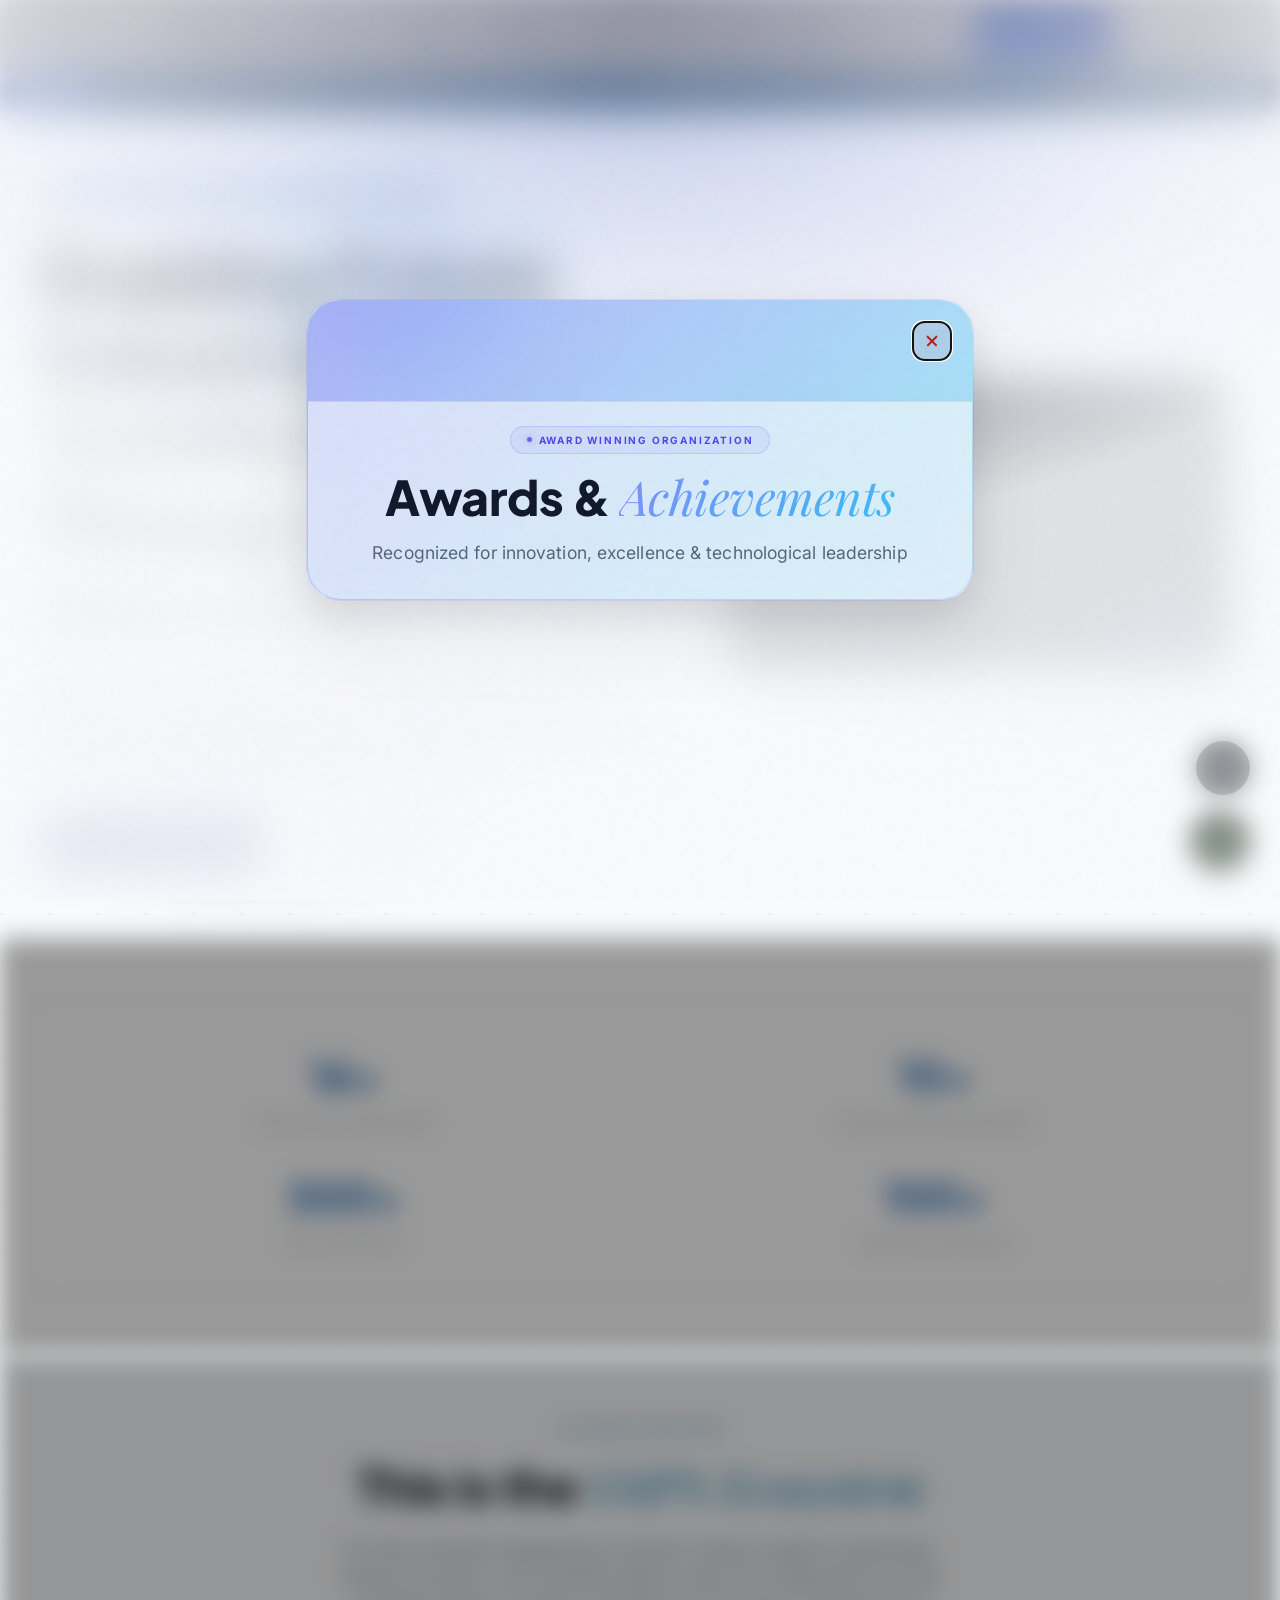
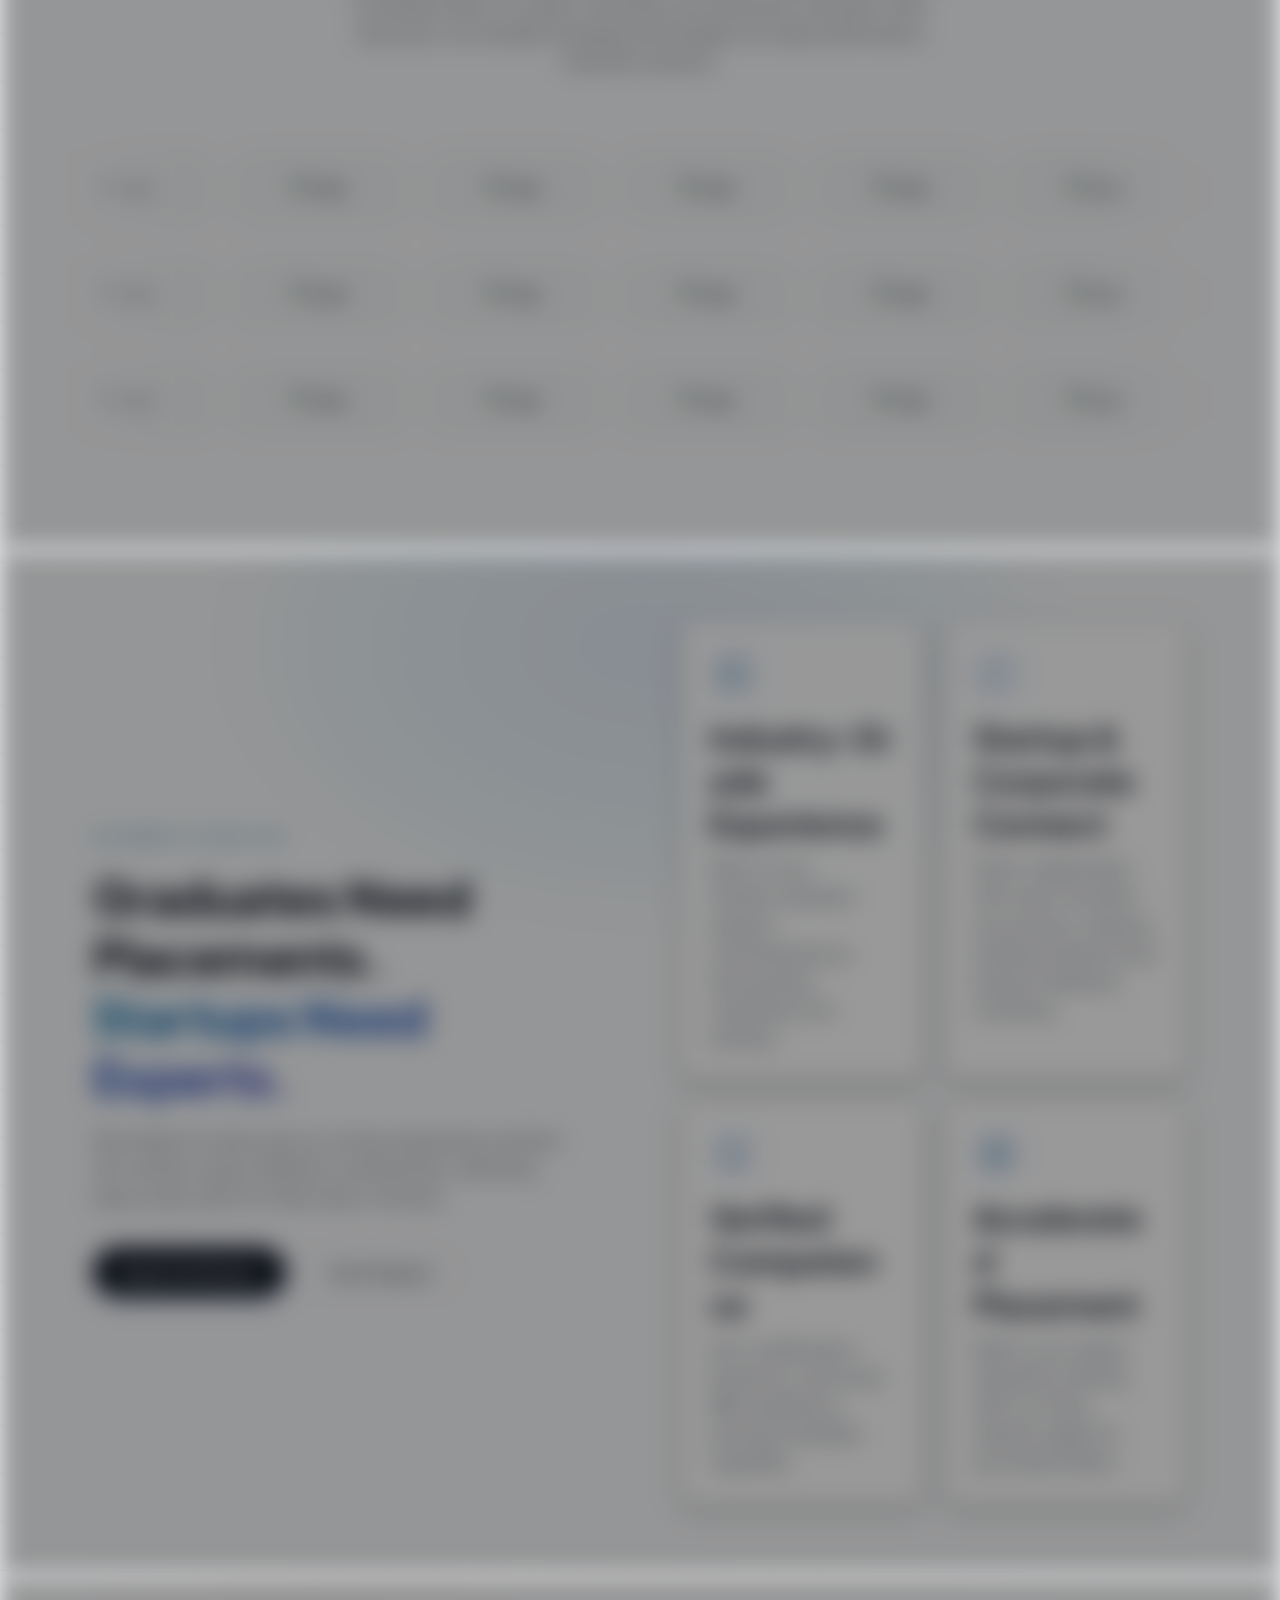
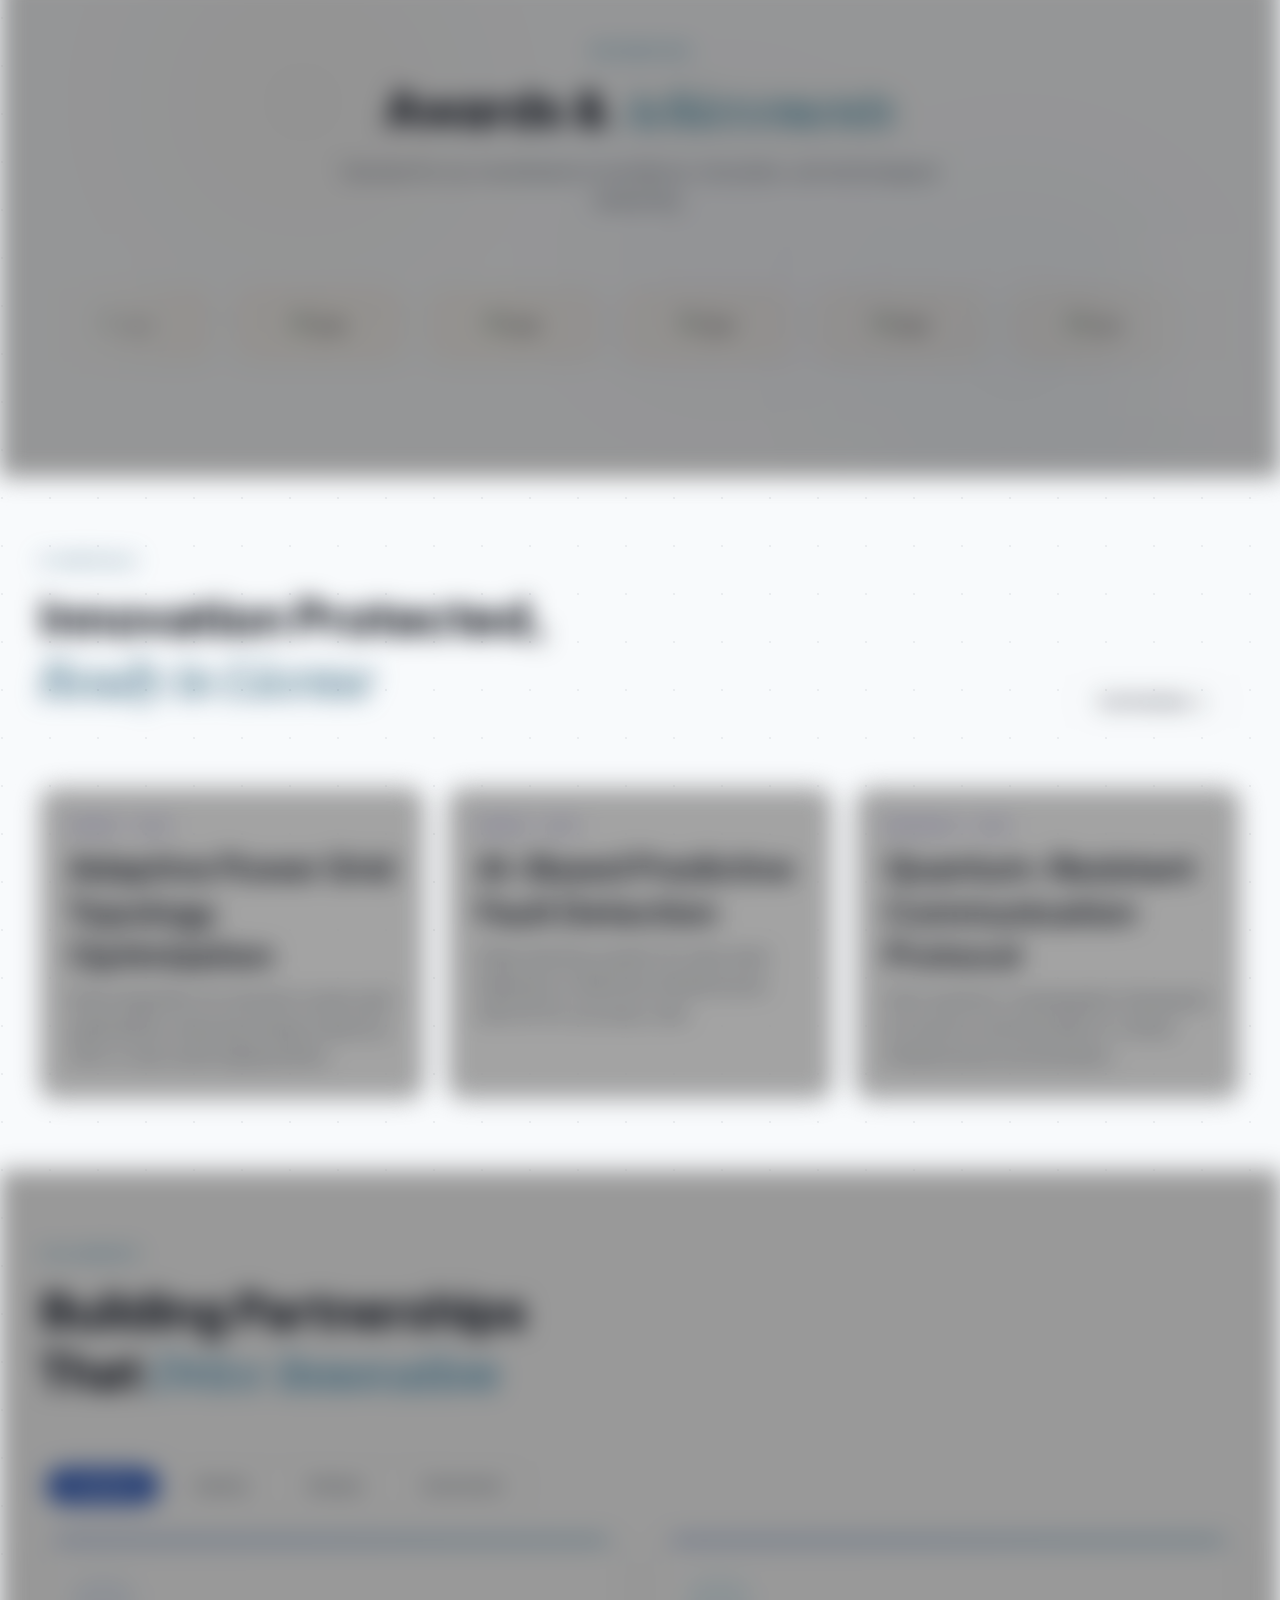
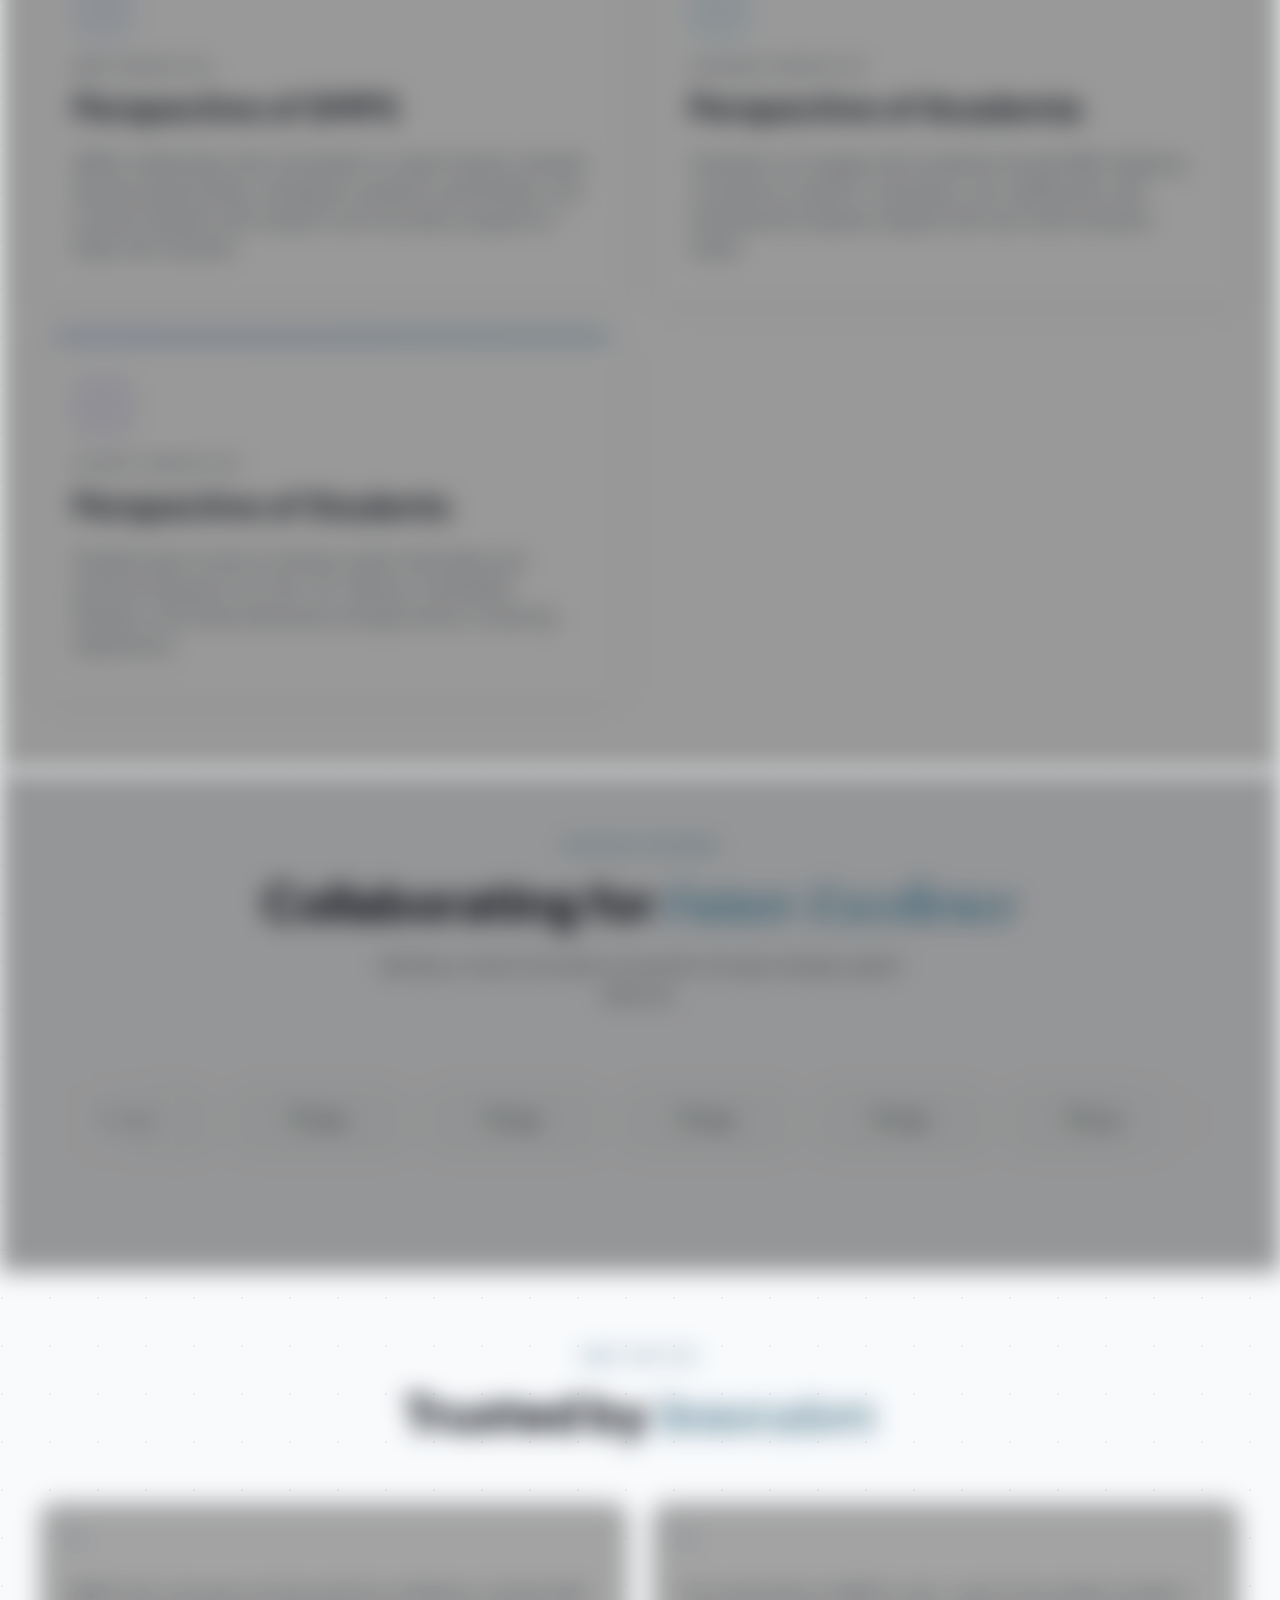
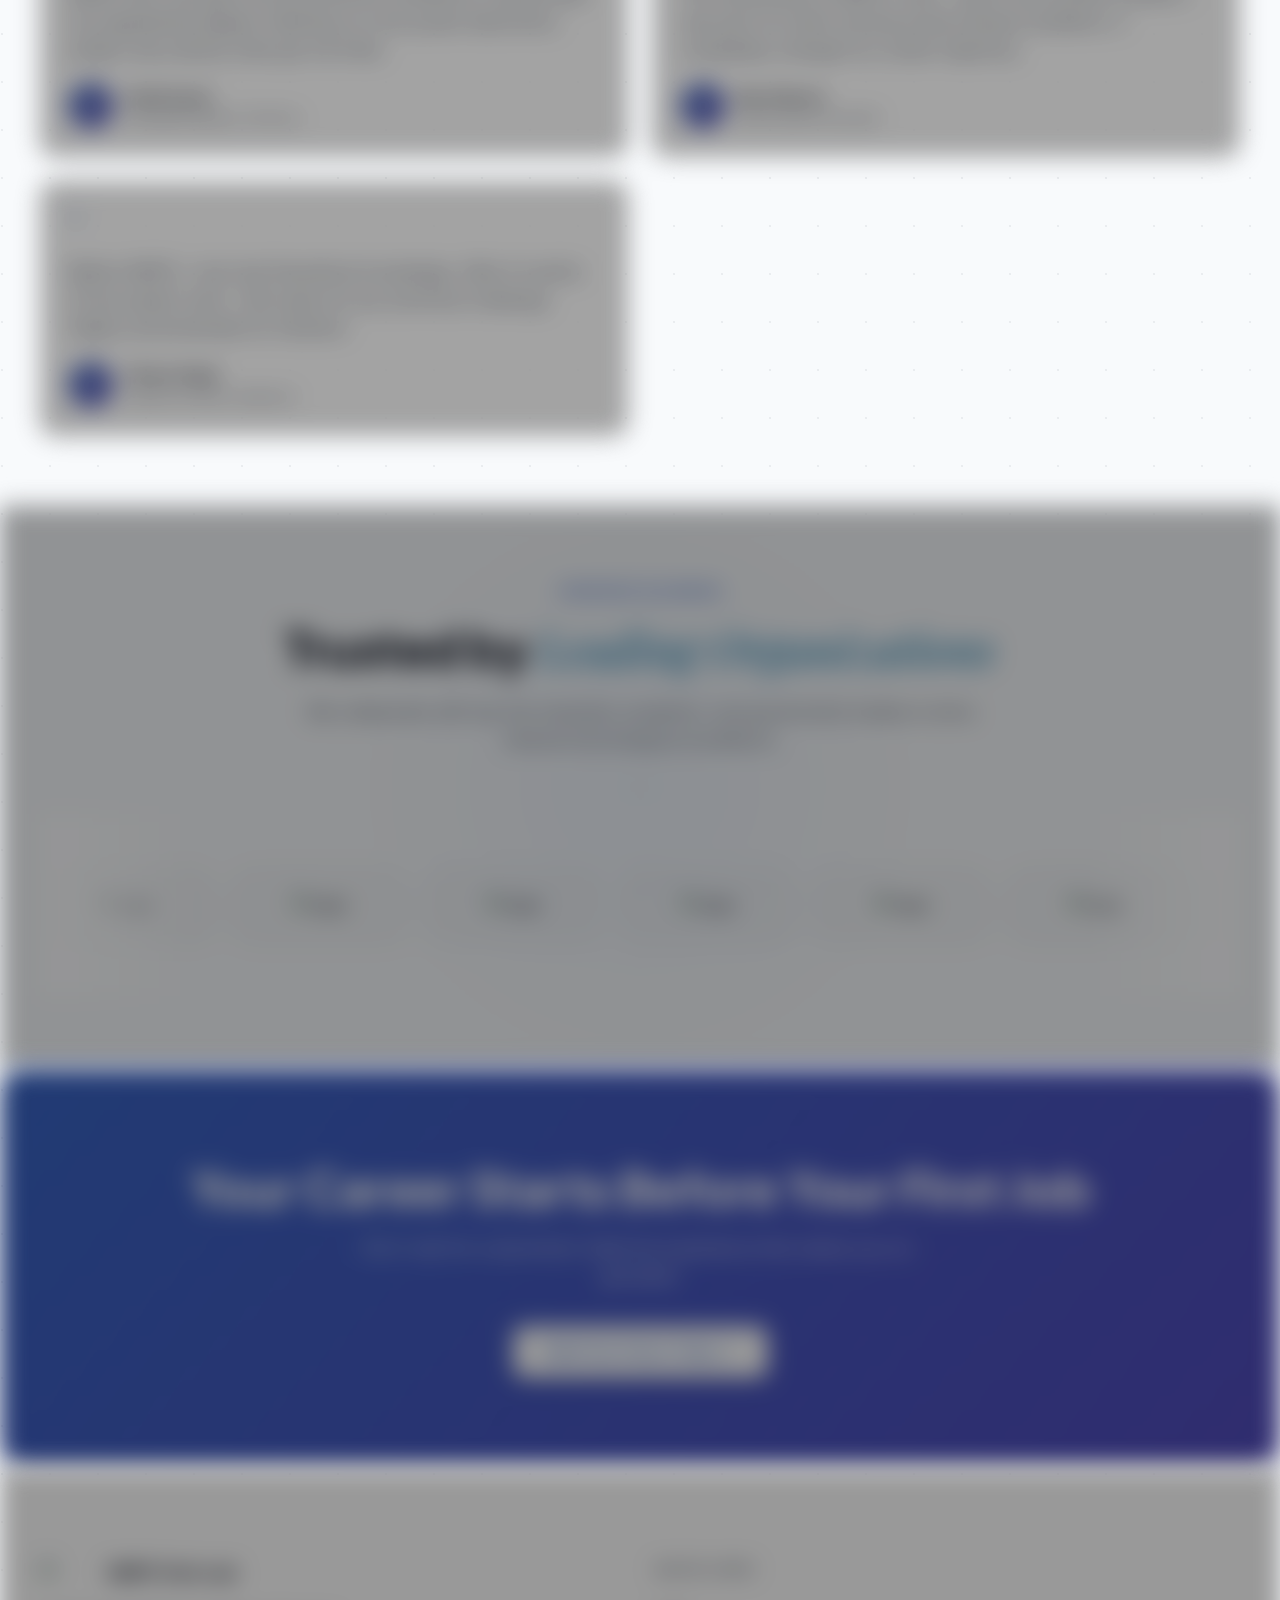
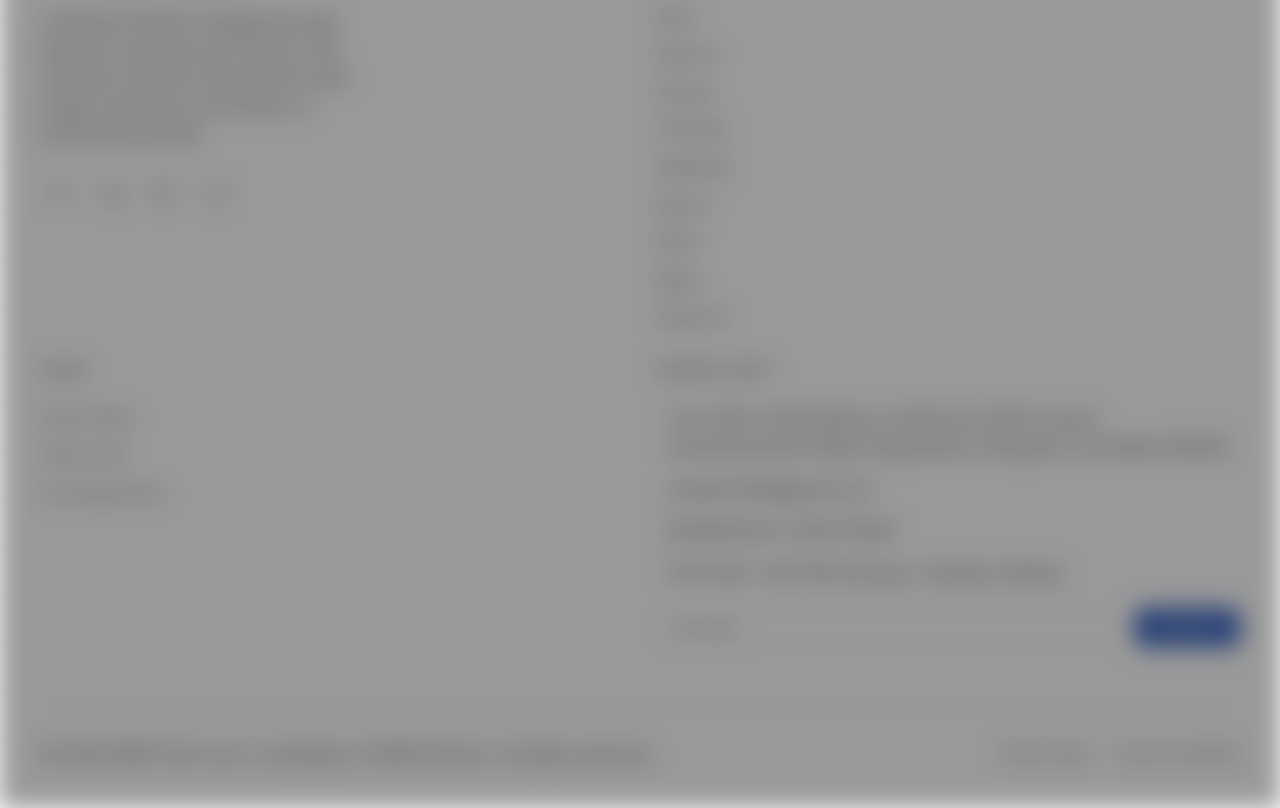
==== index.html @ bec6c023 "Fix syntax error in index.html logo script" ====
<!DOCTYPE html>
<html lang="en">

<head>
    <script>
        (function () {
            const savedTheme = localStorage.getItem('theme') || 'light';
            document.documentElement.setAttribute('data-theme', savedTheme);
        })();
    </script>
    <meta charset="UTF-8">
    <meta name="viewport" content="width=device-width, initial-scale=1.0">
    <title>SMPS Tech Lab — Bridging Academia & Industry</title>
    <meta name="description"
        content="SMPS Tech Lab provides real-world project experience and practical industry exposure for engineering students. We bridge the academic-industry gap to make you job-ready.">
    <style>
        /* ─────────────────────────────────────────────────────────
           PREMIUM FONT STACK: Plus Jakarta Sans + Inter + Fraunces
           Used by top SaaS, AI startups, and design-forward brands
        ───────────────────────────────────────────────────────── */
        @import url('https://fonts.googleapis.com/css2?family=Plus+Jakarta+Sans:wght@300;400;500;600;700;800&family=Inter:wght@300;400;500;600;700;800&family=Fraunces:ital,wght@0,300;0,400;0,600;0,700;1,300;1,400;1,600;1,700&display=swap');


        :root {
            /* Dark Mode (Default) */
            --bg: #03050a;
            --bg2: #050810;
            --bg3: #0a0e1a;
            --accent: #3b82f6;
            --accent2: #0ea5e9;
            --accent3: #6366f1;
            --gold: #d4af37;
            --text: #f8fafc;
            --muted: #64748b;
            --border: rgba(255, 255, 255, 0.05);
            --glass: rgba(255, 255, 255, 0.02);
            --card: rgba(8, 12, 24, 0.7);
            --font-main: 'Inter', sans-serif;
            --font-heading: 'Plus Jakarta Sans', sans-serif;
            --font-classic: 'Fraunces', serif;
            --dot-color: rgba(255, 255, 255, 0.03);
            --nav-bg: rgba(3, 5, 10, 0.85);
        }

        [data-theme="light"] {
            --bg: #f8fafc;
            --bg2: #ffffff;
            --bg3: #f1f5f9;
            --accent: #2563eb;
            --accent2: #0284c7;
            --accent3: #4f46e5;
            --gold: #b45309;
            --text: #0f172a;
            --muted: #475569;
            --border: rgba(15, 23, 42, 0.1);
            --glass: rgba(255, 255, 255, 0.7);
            --card: rgba(255, 255, 255, 0.9);
            --dot-color: rgba(15, 23, 42, 0.06);
            --nav-bg: rgba(248, 250, 252, 0.85);
        }

        * {
            margin: 0;
            padding: 0;
            box-sizing: border-box;
        }

        html {
            scroll-behavior: smooth;
        }

        body {
            background: var(--bg);
            color: var(--text);
            font-family: var(--font-main);
            overflow-x: hidden;
            line-height: 1.6;
            background-image: radial-gradient(circle at 2px 2px, var(--dot-color) 1px, transparent 0);
            background-size: 48px 48px;
            transition: background-color 0.4s ease, color 0.4s ease;
        }

        /* GRAIN OVERLAY */
        body::after {
            content: "";
            position: fixed;
            top: 0;
            left: 0;
            width: 100%;
            height: 100%;
            background: url("data:image/svg+xml,%3Csvg viewBox='0 0 200 200' xmlns='http://www.w3.org/2000/svg'%3E%3Cfilter id='noiseFilter'%3E%3CfeTurbulence type='fractalNoise' baseFrequency='0.65' numOctaves='3' stitchTiles='stitch'/%3E%3C/filter%3E%3Crect width='100%25' height='100%25' filter='url(%23noiseFilter)'/%3E%3C/svg%3E");
            opacity: 0.035;
            pointer-events: none;
            z-index: 9999;
        }

        /* TICKER */
        .ticker-wrap {
            background: linear-gradient(90deg, var(--accent), var(--accent2));
            padding: 8px 0;
            overflow: hidden;
        }

        .ticker {
            display: flex;
            gap: 40px;
            animation: ticker 30s linear infinite;
            white-space: nowrap;
        }

        .ticker span {
            font-size: 12px;
            font-weight: 500;
            opacity: .9;
        }

        .ticker span::before {
            content: "◆ ";
            opacity: .6;
        }

        @keyframes ticker {
            from {
                transform: translateX(0)
            }

            to {
                transform: translateX(-50%)
            }
        }

        /* NAVBAR */
        nav {
            position: sticky;
            top: 0;
            z-index: 1000;
            background: var(--nav-bg);
            backdrop-filter: blur(24px);
            border-bottom: 1px solid var(--border);
            transition: all .3s ease;
        }

        nav.scrolled {
            background: var(--nav-bg);
            box-shadow: 0 8px 40px rgba(0, 0, 0, .2);
        }

        .nav-inner {
            max-width: 1280px;
            margin: 0 auto;
            padding: 0 24px;
            display: flex;
            align-items: center;
            justify-content: space-between;
            height: 64px;
        }

        .logo {
            display: flex;
            align-items: center;
            gap: 12px;
            text-decoration: none;
        }

        .logo-icon {
            width: 40px;
            height: 40px;
            background: linear-gradient(135deg, var(--accent), var(--accent2));
            border-radius: 10px;
            display: flex;
            align-items: center;
            justify-content: center;
            font-family: 'Source Sans 3', sans-serif;
            font-weight: 800;
            font-size: 16px;
            color: #fff;
        }

        .logo-text {
            display: flex;
            flex-direction: column;
            line-height: 1.1;
        }

        .logo-name {
            font-family: var(--font-heading);
            font-weight: 800;
            font-size: 16px;
            color: var(--text);
            letter-spacing: -0.02em;
        }

        .logo-sub {
            font-size: 10px;
            color: var(--muted);
            font-weight: 400;
        }

        .nav-links {
            display: flex;
            align-items: center;
            gap: 2px;
        }

        .nav-links a {
            text-decoration: none;
            color: var(--muted);
            font-size: 13px;
            font-weight: 500;
            letter-spacing: 0.2px;
            padding: 8px 13px;
            border-radius: 6px;
            transition: all .25s;
            position: relative;
        }

        .nav-links a:hover,
        .nav-links a.active {
            color: var(--text);
            background: var(--glass);
        }

        .nav-links a.active::after {
            content: '';
            position: absolute;
            bottom: 3px;
            left: 50%;
            transform: translateX(-50%);
            width: 18px;
            height: 2px;
            background: linear-gradient(90deg, var(--accent), var(--accent2));
            border-radius: 2px;
        }

        .nav-sep {
            width: 1px;
            height: 20px;
            background: var(--border);
            margin: 0 8px;
        }

        .nav-cta {
            background: linear-gradient(135deg, var(--accent), #1d4ed8);
            color: #fff;
            padding: 9px 20px;
            border-radius: 8px;
            font-size: 13px;
            font-weight: 600;
            letter-spacing: 0.3px;
            text-decoration: none;
            transition: all .25s;
            box-shadow: 0 2px 12px rgba(37, 99, 235, 0.3);
        }

        .nav-cta:hover {
            transform: translateY(-1px);
            box-shadow: 0 4px 20px rgba(37, 99, 235, 0.5);
        }

        .hamburger {
            display: none;
            flex-direction: column;
            gap: 5px;
            cursor: pointer;
            padding: 4px;
        }

        .hamburger span {
            display: block;
            width: 22px;
            height: 2px;
            background: var(--text);
            border-radius: 2px;
            transition: all .3s;
        }

        .mobile-menu {
            display: none;
            position: fixed;
            top: 64px;
            left: 0;
            right: 0;
            background: var(--nav-bg);
            backdrop-filter: blur(20px);
            border-bottom: 1px solid var(--border);
            padding: 20px;
            z-index: 999;
            flex-direction: column;
            gap: 4px;
        }

        .mobile-menu.open {
            display: flex;
        }

        .mobile-menu a {
            text-decoration: none;
            color: var(--muted);
            font-size: 15px;
            padding: 12px 16px;
            border-radius: 8px;
        }

        .mobile-menu a:hover {
            background: var(--glass);
            color: var(--text);
        }

        /* HERO */
        .hero {
            min-height: 92vh;
            display: flex;
            align-items: center;
            position: relative;
            overflow: hidden;
            padding: 80px 24px;
        }

        .hero-bg {
            position: absolute;
            inset: 0;
            background: radial-gradient(ellipse 80% 60% at 50% 0%, rgba(37, 99, 235, .2) 0%, transparent 60%), radial-gradient(ellipse 60% 40% at 80% 60%, rgba(6, 182, 212, .1) 0%, transparent 50%), radial-gradient(ellipse 40% 40% at 20% 80%, rgba(139, 92, 246, .1) 0%, transparent 50%);
        }

        .hero-grid {
            position: absolute;
            inset: 0;
            background-image: linear-gradient(var(--dot-color) 1px, transparent 1px), linear-gradient(90deg, var(--dot-color) 1px, transparent 1px);
            background-size: 60px 60px;
        }

        .hero-inner {
            max-width: 1280px;
            margin: 0 auto;
            width: 100%;
            display: grid;
            grid-template-columns: 1fr 1fr;
            gap: 60px;
            align-items: center;
            position: relative;
            z-index: 1;
        }

        .hero-badge {
            display: inline-flex;
            align-items: center;
            gap: 8px;
            background: rgba(37, 99, 235, .15);
            border: 1px solid rgba(37, 99, 235, .3);
            padding: 6px 16px;
            border-radius: 100px;
            font-size: 12px;
            font-weight: 600;
            color: var(--accent2);
            letter-spacing: 1px;
            margin-bottom: 24px;
            animation: fadeUp .8s ease both;
        }

        .hero-badge .dot {
            width: 6px;
            height: 6px;
            background: var(--accent2);
            border-radius: 50%;
            animation: pulse 2s infinite;
        }

        @keyframes pulse {

            0%,
            100% {
                opacity: 1;
                transform: scale(1)
            }

            50% {
                opacity: .5;
                transform: scale(1.5)
            }
        }

        .hero h1 {
            font-family: var(--font-heading);
            font-size: clamp(44px, 7vw, 84px);
            font-weight: 800;
            line-height: 0.9;
            margin-bottom: 24px;
            letter-spacing: -0.05em;
            animation: textReveal 1.2s cubic-bezier(0.77, 0, 0.175, 1) both;
        }

        @keyframes textReveal {
            0% {
                opacity: 0;
                transform: translateY(40px) skewY(2deg);
            }

            100% {
                opacity: 1;
                transform: translateY(0) skewY(0deg);
            }
        }

        .hero h1 span {
            font-family: var(--font-classic);
            font-style: italic;
            font-weight: 400;
            background: linear-gradient(135deg, var(--text), var(--muted));
            -webkit-background-clip: text;
            -webkit-text-fill-color: transparent;
            background-clip: text;
        }

        span.highlight {
            font-weight: 700;
            background: linear-gradient(90deg, var(--accent2), var(--accent));
            -webkit-background-clip: text;
            -webkit-text-fill-color: transparent;
            background-clip: text;
            display: inline;
        }

        .hero p {
            font-size: 17px;
            color: var(--muted);
            line-height: 1.7;
            margin-bottom: 36px;
            animation: fadeUp .8s .2s ease both;
        }

        .hero-btns {
            display: flex;
            gap: 14px;
            flex-wrap: wrap;
            animation: fadeUp .8s .3s ease both;
        }

        .btn-primary {
            background: #fff;
            color: #000;
            padding: 14px 32px;
            border-radius: 100px;
            font-size: 14px;
            font-weight: 600;
            text-decoration: none;
            transition: all .4s cubic-bezier(0.4, 0, 0.2, 1);
            display: inline-flex;
            align-items: center;
            gap: 10px;
            border: 1px solid #fff;
        }

        .btn-primary:hover {
            background: transparent;
            color: #fff;
            transform: scale(1.05);
            box-shadow: 0 0 30px rgba(255, 255, 255, 0.1);
        }

        .btn-secondary {
            background: transparent;
            color: var(--text);
            padding: 14px 32px;
            border-radius: 100px;
            font-size: 14px;
            font-weight: 600;
            text-decoration: none;
            border: 1px solid var(--text);
            transition: all .4s cubic-bezier(0.4, 0, 0.2, 1);
            display: inline-flex;
            align-items: center;
            gap: 10px;
            opacity: 0.95;
        }

        .btn-secondary:hover {
            border-color: var(--accent);
            background: var(--glass);
            color: var(--accent);
            transform: scale(1.05);
            opacity: 1;
        }

        .hero-visual {
            position: relative;
            display: flex;
            justify-content: center;
            align-items: center;
            animation: fadeUp .8s .4s ease both;
        }

        .hero-orb {
            width: 400px;
            height: 400px;
            border-radius: 50%;
            background: radial-gradient(circle at 30% 30%, rgba(37, 99, 235, .4), rgba(6, 182, 212, .2), transparent 70%);
            position: relative;
            animation: float 6s ease-in-out infinite;
        }

        @keyframes float {

            0%,
            100% {
                transform: translateY(0)
            }

            50% {
                transform: translateY(-20px)
            }
        }

        .hero-orb::before {
            content: '';
            position: absolute;
            inset: 20px;
            border-radius: 50%;
            border: 1px solid rgba(37, 99, 235, .2);
            animation: spin 20s linear infinite;
        }

        .hero-orb::after {
            content: '';
            position: absolute;
            inset: 60px;
            border-radius: 50%;
            border: 1px solid rgba(6, 182, 212, .15);
            animation: spin 30s linear infinite reverse;
        }

        @keyframes spin {
            to {
                transform: rotate(360deg)
            }
        }

        .hero-stat-card {
            position: absolute;
            background: var(--card);
            border: 1px solid var(--border);
            border-radius: 14px;
            padding: 16px 20px;
            backdrop-filter: blur(20px);
        }

        .hero-stat-card:nth-child(2) {
            top: 10%;
            right: -20px;
            animation: float 5s 1s ease-in-out infinite;
        }

        .hero-stat-card:nth-child(3) {
            bottom: 20%;
            left: -20px;
            animation: float 5s 2s ease-in-out infinite;
        }

        .stat-num {
            font-family: 'Source Sans 3', sans-serif;
            font-size: 24px;
            font-weight: 800;
            color: var(--accent2);
        }

        .stat-label {
            font-size: 11px;
            color: var(--muted);
            margin-top: 2px;
        }

        @keyframes fadeUp {
            from {
                opacity: 0;
                transform: translateY(24px)
            }

            to {
                opacity: 1;
                transform: translateY(0)
            }
        }

        /* STATS */
        .stats-section {
            padding: 60px 24px;
            border-top: 1px solid var(--border);
            border-bottom: 1px solid var(--border);
            background: var(--bg2);
        }

        .stats-inner {
            max-width: 1280px;
            margin: 0 auto;
            display: grid;
            grid-template-columns: repeat(4, 1fr);
            gap: 40px;
        }

        .stat-item {
            text-align: center;
        }

        .stat-item .num {
            font-family: 'Source Sans 3', sans-serif;
            font-size: 42px;
            font-weight: 800;
            background: linear-gradient(135deg, var(--accent), var(--accent2));
            -webkit-background-clip: text;
            -webkit-text-fill-color: transparent;
            background-clip: text;
        }

        .stat-item .lbl {
            font-size: 14px;
            color: var(--muted);
            margin-top: 6px;
        }

        /* SECTION COMMONS */
        section {
            padding: 100px 24px;
        }

        .section-inner {
            max-width: 1280px;
            margin: 0 auto;
        }

        .section-badge {
            display: inline-block;
            font-size: 11px;
            font-weight: 700;
            letter-spacing: 2px;
            color: var(--accent2);
            text-transform: uppercase;
            margin-bottom: 16px;
        }

        .section-title {
            font-family: var(--font-heading);
            font-size: clamp(32px, 5vw, 56px);
            font-weight: 800;
            line-height: 1;
            margin-bottom: 20px;
            letter-spacing: -0.03em;
        }

        .section-title span {
            font-family: var(--font-classic);
            font-style: italic;
            font-weight: 400;
            color: var(--accent2);
            background: none;
            -webkit-text-fill-color: var(--accent2);
            text-shadow: 0 0 20px rgba(14, 165, 233, 0.2);
        }

        .section-sub {
            font-size: 16px;
            color: var(--muted);
            line-height: 1.7;
            max-width: 600px;
        }

        /* CARDS */
        .card {
            background: var(--card);
            border: 1px solid var(--border);
            border-radius: 14px;
            padding: 28px;
            transition: all .35s cubic-bezier(.4, 0, .2, 1);
            position: relative;
            overflow: hidden;
            box-shadow: 0 2px 16px rgba(0, 0, 0, 0.1);
        }

        .card:hover {
            border-color: rgba(37, 99, 235, .25);
            transform: translateY(-5px);
            box-shadow: 0 24px 60px rgba(0, 0, 0, .45), 0 0 0 1px rgba(37, 99, 235, .1);
        }

        .card::before {
            content: '';
            position: absolute;
            top: 0;
            left: 0;
            right: 0;
            height: 1px;
            background: linear-gradient(90deg, transparent, rgba(37, 99, 235, .6), transparent);
            opacity: 0;
            transition: .35s;
        }

        .card:hover::before {
            opacity: 1;
        }

        .card-icon {
            width: 52px;
            height: 52px;
            border-radius: 12px;
            display: flex;
            align-items: center;
            justify-content: center;
            font-size: 24px;
            margin-bottom: 20px;
            background: rgba(37, 99, 235, .1);
            border: 1px solid rgba(37, 99, 235, .2);
        }

        .card h3 {
            font-family: 'Source Sans 3', sans-serif;
            font-size: 18px;
            font-weight: 700;
            margin-bottom: 10px;
        }

        .card p {
            font-size: 14px;
            color: var(--muted);
            line-height: 1.6;
        }

        /* ABOUT PREVIEW */
        .about-grid {
            display: grid;
            grid-template-columns: 1fr 1fr;
            gap: 80px;
            align-items: center;
        }

        .about-cards {
            display: grid;
            grid-template-columns: 1fr 1fr;
            gap: 16px;
        }

        /* ─────────────────────────────────────────────
           PLACEMENT & TALENT GAP SECTION
        ───────────────────────────────────────────── */
        .placement-section {
            padding: 120px 0;
            position: relative;
            overflow: hidden;
            background: var(--bg);
        }

        /* Subtle radial glow behind the section */
        .placement-section::before {
            content: '';
            position: absolute;
            top: -20%;
            left: 50%;
            transform: translateX(-50%);
            width: 900px;
            height: 600px;
            background: radial-gradient(ellipse at center,
                    rgba(59, 130, 246, 0.12) 0%,
                    rgba(14, 165, 233, 0.07) 40%,
                    transparent 70%);
            pointer-events: none;
            z-index: 0;
        }

        /* 2-column layout: left content | right cards */
        .placement-section .container {
            width: min(1200px, 90%);
            margin: 0 auto;
            position: relative;
            z-index: 1;
            display: grid;
            grid-template-columns: 1fr 1fr;
            gap: 80px;
            align-items: center;
        }

        /* LEFT: section header */
        .placement-section .section-header {
            display: flex;
            flex-direction: column;
            align-items: flex-start;
            gap: 0;
        }

        .placement-section .section-header .section-badge {
            margin-bottom: 20px;
        }

        /* Main headline – scoped tightly so it never bleeds */
        .placement-section .section-title {
            font-family: var(--font-heading);
            font-size: clamp(32px, 4vw, 52px);
            font-weight: 800;
            line-height: 1.1;
            letter-spacing: -0.035em;
            color: var(--text);
            margin-bottom: 20px;
        }

        /* Gradient accent on second line of headline */
        .placement-section .gradient-text {
            background: linear-gradient(120deg, var(--accent2) 0%, var(--accent) 50%, var(--accent3) 100%);
            -webkit-background-clip: text;
            -webkit-text-fill-color: transparent;
            background-clip: text;
            display: inline;
            font-family: var(--font-heading);
            font-style: normal;
            font-weight: 800;
        }

        .placement-section .section-sub {
            font-size: 16px;
            color: var(--muted);
            line-height: 1.75;
            max-width: 480px;
            margin-bottom: 36px;
        }

        /* CTA button group */
        .placement-section .cta-group {
            display: flex;
            flex-wrap: wrap;
            gap: 14px;
            align-items: center;
        }

        /* Primary CTA – white pill */
        .placement-section .cta-primary {
            display: inline-flex;
            align-items: center;
            gap: 8px;
            background: var(--text);
            color: var(--bg);
            font-family: var(--font-heading);
            font-size: 14px;
            font-weight: 700;
            padding: 13px 28px;
            border-radius: 100px;
            border: 1px solid var(--text);
            text-decoration: none;
            letter-spacing: 0.2px;
            transition: all 0.3s cubic-bezier(0.4, 0, 0.2, 1);
            white-space: nowrap;
        }

        .placement-section .cta-primary:hover {
            background: transparent;
            color: var(--text);
            box-shadow: 0 0 0 1px var(--text), 0 8px 24px rgba(0, 0, 0, 0.15);
            transform: translateY(-2px);
        }

        /* Secondary CTA – ghost pill */
        .placement-section .cta-secondary {
            display: inline-flex;
            align-items: center;
            gap: 8px;
            background: transparent;
            color: var(--text);
            font-family: var(--font-heading);
            font-size: 14px;
            font-weight: 600;
            padding: 13px 28px;
            border-radius: 100px;
            border: 1px solid rgba(148, 163, 184, 0.3);
            text-decoration: none;
            letter-spacing: 0.2px;
            transition: all 0.3s cubic-bezier(0.4, 0, 0.2, 1);
            white-space: nowrap;
        }

        .placement-section .cta-secondary:hover {
            border-color: var(--accent);
            color: var(--accent);
            background: rgba(59, 130, 246, 0.05);
            transform: translateY(-2px);
        }

        /* RIGHT: 2×2 feature card grid */
        .placement-section .cards-grid {
            display: grid;
            grid-template-columns: 1fr 1fr;
            gap: 20px;
            align-items: stretch;
        }

        /* Individual feature card */
        .placement-section .feature-card {
            display: flex;
            flex-direction: column;
            gap: 0;
            background: var(--card);
            border: 1px solid rgba(148, 163, 184, 0.12);
            border-radius: 16px;
            padding: 28px;
            text-decoration: none;
            color: var(--text);
            position: relative;
            overflow: hidden;
            transition: all 0.3s cubic-bezier(0.4, 0, 0.2, 1);
            box-shadow: 0 1px 3px rgba(0, 0, 0, 0.4), 0 4px 16px rgba(0, 0, 0, 0.25);
        }

        /* Top edge glow on hover */
        .placement-section .feature-card::before {
            content: '';
            position: absolute;
            top: 0;
            left: 0;
            right: 0;
            height: 1px;
            background: linear-gradient(90deg, transparent, rgba(59, 130, 246, 0.7), transparent);
            opacity: 0;
            transition: opacity 0.3s ease;
        }

        .placement-section .feature-card:hover::before {
            opacity: 1;
        }

        .placement-section .feature-card:hover {
            border-color: rgba(59, 130, 246, 0.22);
            transform: translateY(-4px);
            box-shadow:
                0 20px 48px rgba(0, 0, 0, 0.35),
                0 0 0 1px rgba(59, 130, 246, 0.08);
        }

        /* Icon container inside feature card */
        .placement-section .feature-card .card-icon {
            width: 48px;
            height: 48px;
            border-radius: 12px;
            display: flex;
            align-items: center;
            justify-content: center;
            background: rgba(59, 130, 246, 0.1);
            border: 1px solid rgba(59, 130, 246, 0.18);
            margin-bottom: 18px;
            color: var(--accent2);
            flex-shrink: 0;
        }

        .placement-section .feature-card .card-icon svg {
            display: block;
        }

        /* Card title */
        .placement-section .feature-card h3 {
            font-family: var(--font-heading);
            font-size: 15px;
            font-weight: 700;
            color: var(--text);
            margin-bottom: 10px;
            line-height: 1.3;
            letter-spacing: -0.01em;
        }

        /* Card body text */
        .placement-section .feature-card p {
            font-family: var(--font-main);
            font-size: 13.5px;
            color: var(--muted);
            line-height: 1.65;
            margin: 0;
        }

        /* ── Responsive ── */
        @media (max-width: 1024px) {
            .placement-section .container {
                grid-template-columns: 1fr;
                gap: 56px;
            }

            .placement-section .section-header {
                max-width: 640px;
            }

            .placement-section .section-sub {
                max-width: 600px;
            }
        }

        @media (max-width: 640px) {
            .placement-section {
                padding: 80px 0;
            }

            .placement-section .container {
                width: min(100%, 90%);
                gap: 44px;
            }

            .placement-section .section-title {
                font-size: clamp(28px, 8vw, 40px);
            }

            .placement-section .cards-grid {
                grid-template-columns: 1fr;
                gap: 16px;
            }

            .placement-section .feature-card {
                padding: 22px;
            }

            .placement-section .cta-group {
                flex-direction: column;
                align-items: flex-start;
            }

            .placement-section .cta-primary,
            .placement-section .cta-secondary {
                width: 100%;
                justify-content: center;
            }
        }

        /* PRODUCTS */
        .products-section {
            background: var(--bg2);
        }

        .products-grid {
            display: grid;
            grid-template-columns: repeat(3, 1fr);
            gap: 24px;
            margin-top: 60px;
        }

        .product-card {
            background: var(--card);
            border: 1px solid var(--border);
            border-radius: 16px;
            overflow: hidden;
            transition: all .3s;
        }

        .product-card:hover {
            transform: translateY(-6px);
            box-shadow: 0 24px 60px rgba(0, 0, 0, .5);
            border-color: rgba(37, 99, 235, .3);
        }

        .product-img {
            height: 180px;
            background: var(--bg3);
            display: flex;
            align-items: center;
            justify-content: center;
            position: relative;
            overflow: hidden;
        }

        .product-img img {
            width: 100%;
            height: 100%;
            object-fit: cover;
            transition: transform .6s;
        }

        .product-card:hover .product-img img {
            transform: scale(1.1);
        }

        .product-img::after {
            content: '';
            position: absolute;
            inset: 0;
            background: linear-gradient(to bottom, transparent 60%, var(--card));
        }

        .product-tag {
            position: absolute;
            top: 14px;
            left: 14px;
            z-index: 1;
            background: var(--accent);
            color: #fff;
            font-size: 10px;
            font-weight: 700;
            padding: 4px 10px;
            border-radius: 100px;
            letter-spacing: .5px;
        }

        .product-body {
            padding: 20px;
        }

        .product-body h3 {
            font-family: 'Source Sans 3', sans-serif;
            font-size: 16px;
            font-weight: 700;
            margin-bottom: 8px;
        }

        .product-body p {
            font-size: 13px;
            color: var(--muted);
            line-height: 1.6;
            margin-bottom: 16px;
        }

        .product-link {
            font-size: 13px;
            color: var(--accent2);
            text-decoration: none;
            font-weight: 600;
            display: inline-flex;
            align-items: center;
            gap: 6px;
        }

        .product-link:hover {
            gap: 10px;
        }

        /* IP SECTION */
        .ip-grid {
            display: grid;
            grid-template-columns: repeat(3, 1fr);
            gap: 24px;
            margin-top: 60px;
        }

        .ip-card {
            background: var(--card);
            border: 1px solid var(--border);
            border-radius: 16px;
            padding: 28px;
            transition: all .3s;
            position: relative;
        }

        .ip-card:hover {
            border-color: rgba(139, 92, 246, .3);
            transform: translateY(-4px);
        }

        .ip-num {
            font-family: 'Source Sans 3', sans-serif;
            font-size: 11px;
            font-weight: 700;
            color: var(--accent3);
            letter-spacing: 2px;
            margin-bottom: 12px;
        }

        .ip-card h3 {
            font-family: 'Source Sans 3', sans-serif;
            font-size: 17px;
            font-weight: 700;
            margin-bottom: 10px;
        }

        .ip-card p {
            font-size: 13px;
            color: var(--muted);
            line-height: 1.6;
        }

        /* COLLAB */
        .collab-section {
            background: var(--bg2);
        }

        .collab-tabs {
            display: flex;
            gap: 12px;
            margin-top: 40px;
            flex-wrap: wrap;
            padding: 6px;
            background: rgba(255, 255, 255, 0.03);
            border-radius: 100px;
            width: max-content;
            border: 1px solid var(--border);
        }

        .tab-btn {
            padding: 10px 24px;
            background: transparent;
            border: none;
            color: var(--muted);
            font-size: 13px;
            font-weight: 600;
            cursor: pointer;
            border-radius: 100px;
            transition: all .3s;
        }

        .tab-btn.active {
            background: var(--accent);
            color: #fff;
            box-shadow: 0 4px 15px rgba(37, 99, 235, 0.3);
        }

        .tab-content {
            display: none;
            margin-top: 28px;
        }

        .tab-content.active {
            display: block;
        }

        /* TESTIMONIALS */
        .testimonials-grid {
            display: grid;
            grid-template-columns: repeat(3, 1fr);
            gap: 24px;
            margin-top: 60px;
        }

        .testimonial {
            background: var(--card);
            border: 1px solid var(--border);
            border-radius: 16px;
            padding: 28px;
        }

        .testimonial .quote {
            font-size: 32px;
            color: var(--accent);
            line-height: 1;
            margin-bottom: 16px;
        }

        .testimonial p {
            font-size: 14px;
            color: var(--muted);
            line-height: 1.7;
            margin-bottom: 20px;
        }

        .testimonial-author {
            display: flex;
            align-items: center;
            gap: 12px;
        }

        .author-avatar {
            width: 44px;
            height: 44px;
            border-radius: 50%;
            background: linear-gradient(135deg, var(--accent), var(--accent3));
            display: flex;
            align-items: center;
            justify-content: center;
            font-size: 16px;
            font-weight: 700;
        }

        .author-name {
            font-size: 14px;
            font-weight: 600;
        }

        .author-role {
            font-size: 12px;
            color: var(--muted);
        }

        /* CTA BANNER */
        .cta-banner {
            background: linear-gradient(135deg, var(--accent) 0%, var(--accent3) 100%);
            padding: 80px 24px;
            text-align: center;
            position: relative;
            overflow: hidden;
        }

        .cta-banner::before {
            content: '';
            position: absolute;
            inset: 0;
            background: url("data:image/svg+xml,%3Csvg width='60' height='60' viewBox='0 0 60 60' xmlns='http://www.w3.org/2000/svg'%3E%3Cg fill='none' fill-rule='evenodd'%3E%3Cg fill='%23ffffff' fill-opacity='0.05'%3E%3Cpath d='M36 34v-4h-2v4h-4v2h4v4h2v-4h4v-2h-4zm0-30V0h-2v4h-4v2h4v4h2V6h4V4h-4zM6 34v-4H4v4H0v2h4v4h2v-4h4v-2H6zM6 4V0H4v4H0v2h4v4h2V6h4V4H6z'/%3E%3C/g%3E%3C/g%3E%3C/svg%3E");
        }

        .cta-banner h2 {
            font-family: 'Source Sans 3', sans-serif;
            font-size: clamp(28px, 4vw, 48px);
            font-weight: 800;
            margin-bottom: 16px;
            color: #fff;
        }

        .cta-banner p {
            font-size: 17px;
            color: rgba(255, 255, 255, .8);
            margin-bottom: 36px;
        }

        .btn-white {
            background: #fff;
            color: var(--accent);
            padding: 14px 32px;
            border-radius: 10px;
            font-size: 15px;
            font-weight: 700;
            text-decoration: none;
            display: inline-flex;
            align-items: center;
            gap: 8px;
            transition: all .2s;
        }

        .btn-white:hover {
            transform: translateY(-2px);
            box-shadow: 0 8px 30px rgba(0, 0, 0, .3);
        }

        /* ALLIANCES */
        .alliances {
            display: flex;
            gap: 40px;
            align-items: center;
            flex-wrap: wrap;
            margin-top: 40px;
        }

        .alliance-item {
            background: var(--card);
            border: 1px solid var(--border);
            border-radius: 12px;
            padding: 20px 28px;
            text-align: center;
            flex: 1;
            min-width: 160px;
        }

        .alliance-item .icon {
            font-size: 32px;
            margin-bottom: 10px;
        }

        .alliance-item h4 {
            font-size: 14px;
            font-weight: 600;
            margin-bottom: 4px;
        }

        .alliance-item p {
            font-size: 12px;
            color: var(--muted);
        }

        /* FOOTER */
        footer {
            background: var(--bg2);
            border-top: 1px solid var(--border);
            padding: 80px 24px 40px;
        }

        .footer-inner {
            max-width: 1280px;
            margin: 0 auto;
        }

        .footer-grid {
            display: grid;
            grid-template-columns: 1.5fr 1fr 1fr 1.2fr;
            gap: 60px;
            margin-bottom: 60px;
        }

        .footer-brand .logo-name {
            font-family: 'Source Sans 3', sans-serif;
            font-size: 18px;
            font-weight: 700;
        }

        .footer-brand p {
            font-size: 14px;
            color: var(--muted);
            line-height: 1.7;
            margin: 16px 0 24px;
        }

        .social-links {
            display: flex;
            gap: 12px;
        }

        .social-link {
            width: 38px;
            height: 38px;
            border-radius: 10px;
            border: 1px solid var(--border);
            display: flex;
            align-items: center;
            justify-content: center;
            text-decoration: none;
            font-size: 16px;
            transition: all .2s;
        }

        .social-link:hover {
            border-color: var(--accent);
            background: rgba(37, 99, 235, .1);
        }

        .footer-col h4 {
            font-family: 'Source Sans 3', sans-serif;
            font-size: 13px;
            font-weight: 700;
            letter-spacing: 1.5px;
            text-transform: uppercase;
            color: var(--muted);
            margin-bottom: 20px;
        }

        .footer-col ul {
            list-style: none;
            display: flex;
            flex-direction: column;
            gap: 10px;
        }

        .footer-col ul li a {
            text-decoration: none;
            color: var(--muted);
            font-size: 14px;
            transition: color .2s;
        }

        .footer-col ul li a:hover {
            color: var(--text);
        }

        .footer-contact {
            display: flex;
            flex-direction: column;
            gap: 12px;
        }

        .contact-item {
            display: flex;
            gap: 10px;
            align-items: flex-start;
        }

        .contact-item .ci {
            font-size: 16px;
            margin-top: 2px;
        }

        .contact-item p {
            font-size: 13px;
            color: var(--muted);
            line-height: 1.5;
        }

        .newsletter-form {
            display: flex;
            gap: 8px;
            margin-top: 16px;
        }

        .newsletter-form input {
            flex: 1;
            background: var(--glass);
            border: 1px solid var(--border);
            border-radius: 8px;
            padding: 10px 14px;
            font-size: 13px;
            color: var(--text);
            outline: none;
        }

        .newsletter-form input::placeholder {
            color: var(--muted);
        }

        .newsletter-form button {
            background: var(--accent);
            color: #fff;
            border: none;
            border-radius: 8px;
            padding: 10px 18px;
            font-size: 13px;
            font-weight: 600;
            cursor: pointer;
            transition: all .2s;
        }

        .newsletter-form button:hover {
            background: #1d4ed8;
        }

        .footer-bottom {
            border-top: 1px solid var(--border);
            padding-top: 28px;
            display: flex;
            justify-content: space-between;
            align-items: center;
            flex-wrap: wrap;
            gap: 16px;
        }

        .footer-bottom p {
            font-size: 13px;
            color: var(--muted);
        }

        .footer-bottom a {
            color: var(--muted);
            text-decoration: none;
            font-size: 13px;
        }

        .footer-bottom a:hover {
            color: var(--text);
        }


        .link-card {
            text-decoration: none !important;
            color: inherit !important;
            display: block;
            cursor: pointer;
        }

        /* REVEAL ANIMATIONS */
        .reveal {
            opacity: 0;
            transform: translateY(32px);
            transition: all .7s ease;
        }

        .reveal.visible {
            opacity: 1;
            transform: translateY(0);
        }

        /* LOADING SCREEN */
        #loader {
            position: fixed;
            inset: 0;
            background: var(--bg);
            z-index: 9999;
            display: flex;
            align-items: center;
            justify-content: center;
            transition: opacity .6s, visibility .6s;
        }

        #loader.hidden {
            opacity: 0;
            visibility: hidden;
        }

        .loader-inner {
            text-align: center;
        }

        .loader-logo {
            font-family: 'Source Sans 3', sans-serif;
            font-size: 32px;
            font-weight: 800;
            background: linear-gradient(135deg, var(--accent), var(--accent2));
            -webkit-background-clip: text;
            -webkit-text-fill-color: transparent;
            background-clip: text;
            margin-bottom: 24px;
        }

        .loader-bar {
            width: 200px;
            height: 3px;
            background: rgba(255, 255, 255, .1);
            border-radius: 2px;
            overflow: hidden;
            margin: 0 auto;
        }

        .loader-progress {
            height: 100%;
            background: linear-gradient(90deg, var(--accent), var(--accent2));
            border-radius: 2px;
            animation: load 1.5s ease forwards;
        }

        @keyframes load {
            from {
                width: 0
            }

            to {
                width: 100%
            }
        }

        /* TOAST */
        .toast {
            position: fixed;
            bottom: 24px;
            right: 24px;
            background: var(--accent);
            color: #fff;
            padding: 14px 20px;
            border-radius: 12px;
            font-size: 14px;
            font-weight: 500;
            z-index: 9999;
            transform: translateX(120%);
            transition: transform .3s;
            box-shadow: 0 8px 30px rgba(37, 99, 235, .4);
        }

        .toast.show {
            transform: translateX(0);
        }

        /* PERSPECTIVES GRID & CARDS */
        .perspective-grid {
            display: grid;
            grid-template-columns: repeat(3, 1fr);
            gap: 32px;
            margin-top: 24px;
        }

        .perspective-card {
            background: var(--card);
            border: 1px solid var(--border);
            border-radius: 24px;
            padding: 40px 32px;
            transition: all 0.4s cubic-bezier(0.4, 0, 0.2, 1);
            position: relative;
            overflow: hidden;
            display: flex;
            flex-direction: column;
            gap: 20px;
            backdrop-filter: blur(16px);
            box-shadow: 0 10px 30px rgba(0, 0, 0, 0.05);
            opacity: 0;
            transform: translateY(30px);
        }

        /* Trigger animation when parent is active */
        .tab-content.active .perspective-card {
            animation: fadeInUp 0.6s cubic-bezier(0.4, 0, 0.2, 1) forwards;
        }

        .tab-content.active .perspective-card:nth-child(1) {
            animation-delay: 0.1s;
        }

        .tab-content.active .perspective-card:nth-child(2) {
            animation-delay: 0.25s;
        }

        .tab-content.active .perspective-card:nth-child(3) {
            animation-delay: 0.4s;
        }

        .perspective-card:hover {
            transform: translateY(-8px);
            border-color: var(--accent);
            box-shadow: 0 20px 40px rgba(59, 130, 246, 0.1);
        }

        .perspective-card::before {
            content: '';
            position: absolute;
            top: 0;
            left: 0;
            right: 0;
            height: 4px;
            background: linear-gradient(90deg, var(--accent), var(--accent2));
            opacity: 0.8;
        }

        .perspective-icon {
            width: 60px;
            height: 60px;
            border-radius: 16px;
            display: flex;
            align-items: center;
            justify-content: center;
            font-size: 24px;
            flex-shrink: 0;
            transition: all 0.3s ease;
        }

        .perspective-icon svg {
            width: 26px;
            height: 26px;
            stroke-width: 2;
        }

        .perspective-card:hover .perspective-icon {
            transform: scale(1.1) rotate(5deg);
        }

        .pi-smps {
            background: rgba(59, 130, 246, 0.1);
            border: 1px solid rgba(59, 130, 246, 0.2);
            color: var(--accent);
        }

        .pi-industry {
            background: rgba(14, 165, 233, 0.1);
            border: 1px solid rgba(14, 165, 233, 0.2);
            color: var(--accent2);
        }

        .pi-employment {
            background: rgba(99, 102, 241, 0.1);
            border: 1px solid rgba(99, 102, 241, 0.2);
            color: var(--accent3);
        }

        .perspective-tag {
            font-size: 11px;
            font-weight: 700;
            color: var(--muted);
            text-transform: uppercase;
            letter-spacing: 2px;
            margin-bottom: -10px;
        }

        .perspective-card h3 {
            font-family: var(--font-heading);
            font-size: 22px;
            font-weight: 700;
            color: var(--text);
            line-height: 1.2;
        }

        .perspective-card p {
            font-size: 14.5px;
            color: var(--muted);
            line-height: 1.6;
            margin: 0;
        }

        @keyframes fadeInUp {
            to {
                opacity: 1;
                transform: translateY(0);
            }
        }

        /* RESPONSIVE */

        @media(max-width:1024px) {
            .hero-inner {
                grid-template-columns: 1fr;
            }

            .hero-visual {
                display: none;
            }

            .about-grid {
                grid-template-columns: 1fr;
            }

            .products-grid {
                grid-template-columns: 1fr 1fr;
            }

            .stats-inner {
                grid-template-columns: repeat(2, 1fr);
            }

            .footer-grid {
                grid-template-columns: 1fr 1fr;
            }

            .testimonials-grid {
                grid-template-columns: 1fr 1fr;
            }

            .ip-grid {
                grid-template-columns: 1fr 1fr;
            }

            .perspective-grid {
                grid-template-columns: repeat(2, 1fr);
                gap: 24px;
            }
        }

        @media(max-width:768px) {

            .nav-links,
            .nav-cta {
                display: none;
            }

            .hamburger {
                display: flex;
            }

            .products-grid {
                grid-template-columns: 1fr;
            }

            .testimonials-grid {
                grid-template-columns: 1fr;
            }

            .ip-grid {
                grid-template-columns: 1fr;
            }

            .about-cards {
                grid-template-columns: 1fr;
            }

            .perspective-grid {
                grid-template-columns: 1fr;
                gap: 24px;
            }

            .footer-grid {
                grid-template-columns: 1fr;
            }
        }

        /* LOGO SECTIONS - Professional Premium Upgrade */
        .logo-section {
            padding: 60px 24px !important;
            background: var(--bg) !important;
            position: relative;
        }

        .logo-grid {
            display: grid;
            grid-template-columns: repeat(auto-fill, minmax(140px, 1fr));
            gap: 20px;
            margin-top: 60px;
        }

        /* Sleek Glassmorphic Logo Cards */
        .logo-card {
            background: var(--logo-bg) !important;
            border: 1px solid var(--logo-border) !important;
            border-radius: 16px !important;
            padding: 12px 24px !important;
            display: flex !important;
            align-items: center !important;
            justify-content: center !important;
            transition: all 0.4s cubic-bezier(0.16, 1, 0.3, 1) !important;
            position: relative !important;
            overflow: hidden !important;
            box-shadow: 0 4px 30px rgba(0, 0, 0, 0.03) !important;
            backdrop-filter: blur(8px) !important;
            -webkit-backdrop-filter: blur(8px) !important;
        }

        /* Marquee Specific Sleek Sizing */
        .marquee-track .logo-card {
            width: 170px !important;
            height: 70px !important;
            flex-shrink: 0 !important;
        }

        .logo-card:hover {
            transform: translateY(-2px) scale(1.03) !important;
            border-color: var(--logo-hover-border) !important;
            background: var(--logo-hover-bg) !important;
            box-shadow: var(--logo-hover-shadow) !important;
        }

        /* Premium Monochrome-to-Color Transition */
        .logo-card img {
            max-width: 85% !important;
            max-height: 65% !important;
            object-fit: contain !important;
            filter: var(--logo-filter) !important;
            transition: all 0.4s cubic-bezier(0.16, 1, 0.3, 1) !important;
        }

        .logo-card:hover img {
            transform: scale(1.04) !important;
            filter: var(--logo-hover-filter) !important;
        }

        /* Light/Dark Dynamic Theme Design Tokens */
        :root {
            --logo-bg: rgba(255, 255, 255, 0.02);
            --logo-border: rgba(255, 255, 255, 0.06);
            --logo-hover-bg: rgba(255, 255, 255, 0.06);
            --logo-hover-border: rgba(59, 130, 246, 0.45);
            --logo-filter: none;
            --logo-hover-filter: none;
            --logo-hover-shadow: 0 10px 30px -10px rgba(59, 130, 246, 0.3);
        }

        [data-theme="light"] {
            --logo-bg: rgba(15, 23, 42, 0.02);
            --logo-border: rgba(15, 23, 42, 0.05);
            --logo-hover-bg: rgba(255, 255, 255, 0.95);
            --logo-hover-border: rgba(37, 99, 235, 0.3);
            --logo-filter: none;
            --logo-hover-filter: none;
            --logo-hover-shadow: 0 10px 30px -10px rgba(37, 99, 235, 0.2);
        }

        /* Marquee rows: alternating directions */
        .marquee-container {
            overflow: hidden;
            width: 100%;
            margin-top: 28px;
        }

        .marquee-row {
            overflow: hidden;
            width: 100%;
            padding: 10px 0;
        }

        .marquee-track-wrapper {
            display: flex;
        }

        .marquee-track {
            display: flex;
            gap: 28px;
            align-items: center;
            white-space: nowrap;
        }

        .marquee-left {
            animation: marquee-left 22s linear infinite;
        }

        .marquee-right {
            animation: marquee-right 22s linear infinite;
        }

        @keyframes marquee-left {
            from {
                transform: translateX(0%);
            }

            to {
                transform: translateX(-50%);
            }
        }

        @keyframes marquee-right {
            from {
                transform: translateX(-50%);
            }

            to {
                transform: translateX(0%);
            }
        }

        @media (max-width: 980px) {
            .marquee-track .logo-card {
                width: 140px !important;
                height: 56px !important;
            }

            .marquee-left,
            .marquee-right {
                animation-duration: 28s;
            }
        }

        .partner-section {
            background: var(--bg2);
            border-top: 1px solid var(--border);
            border-bottom: 1px solid var(--border);
        }

        /* Premium Awards Section Styling */
        .awards-section {
            background: radial-gradient(circle at 50% 50%, rgba(212, 175, 55, 0.12) 0%, rgba(3, 5, 10, 0.6) 50%, var(--bg) 100%);
            border-top: 1px solid rgba(212, 175, 55, 0.15);
            border-bottom: 1px solid rgba(212, 175, 55, 0.15);
            position: relative;
            overflow: hidden;
            padding: 90px 24px;
        }

        .awards-section .section-inner {
            position: relative;
            z-index: 2;
        }

        /* Background Highlighting Lights */
        .awards-light {
            position: absolute;
            border-radius: 50%;
            filter: blur(120px);
            opacity: 0.18;
            pointer-events: none;
            z-index: 1;
            transition: opacity 0.4s ease;
        }

        [data-theme="light"] .awards-light {
            opacity: 0.08;
            filter: blur(100px);
        }

        .awards-light-1 {
            top: -10%;
            left: 10%;
            width: 350px;
            height: 350px;
            background: radial-gradient(circle, var(--gold) 0%, transparent 70%);
            animation: awardsFloat 12s ease-in-out infinite;
        }

        .awards-light-2 {
            bottom: -15%;
            right: 5%;
            width: 400px;
            height: 400px;
            background: radial-gradient(circle, var(--accent) 0%, transparent 70%);
            animation: awardsFloat 16s ease-in-out infinite reverse;
        }

        .awards-light-3 {
            top: 25%;
            left: 45%;
            width: 300px;
            height: 300px;
            background: radial-gradient(circle, var(--accent3) 0%, transparent 70%);
            animation: awardsFloat 14s ease-in-out infinite 3s;
        }

        @keyframes awardsFloat {

            0%,
            100% {
                transform: translate(0, 0) scale(1);
            }

            50% {
                transform: translate(40px, -30px) scale(1.15);
            }
        }

        [data-theme="light"] .awards-section {
            background: radial-gradient(circle at 50% 50%, rgba(217, 119, 6, 0.08) 0%, rgba(255, 255, 255, 0.6) 60%, var(--bg) 100%);
            border-top: 1px solid rgba(217, 119, 6, 0.2);
            border-bottom: 1px solid rgba(217, 119, 6, 0.2);
        }

        .awards-section::before,
        .awards-section::after {
            content: '';
            position: absolute;
            left: 0;
            width: 100%;
            height: 1px;
            background: linear-gradient(90deg, transparent, rgba(212, 175, 55, 0.4), transparent);
        }

        .awards-section::before {
            top: 0;
        }

        .awards-section::after {
            bottom: 0;
        }

        [data-theme="light"] .awards-section::before,
        [data-theme="light"] .awards-section::after {
            background: linear-gradient(90deg, transparent, rgba(217, 119, 6, 0.4), transparent);
        }

        /* Elegant Golden Glow Title */
        .awards-section .section-title span {
            color: var(--gold);
            text-shadow: 0 0 25px rgba(212, 175, 55, 0.35);
        }

        /* Premium Glassmorphic Award Card */
        .award-card {
            background: rgba(212, 175, 55, 0.02) !important;
            border: 1px solid rgba(212, 175, 55, 0.12) !important;
            backdrop-filter: blur(12px);
            transition: all 0.4s cubic-bezier(0.4, 0, 0.2, 1) !important;
        }

        [data-theme="light"] .award-card {
            background: rgba(217, 119, 6, 0.02) !important;
            border: 1px solid rgba(217, 119, 6, 0.12) !important;
        }

        .award-card:hover {
            border-color: rgba(212, 175, 55, 0.6) !important;
            background: rgba(212, 175, 55, 0.05) !important;
            box-shadow: 0 12px 35px rgba(212, 175, 55, 0.18), 0 0 0 1px rgba(212, 175, 55, 0.2) !important;
            transform: translateY(-6px) scale(1.03) !important;
        }

        [data-theme="light"] .award-card:hover {
            border-color: rgba(217, 119, 6, 0.6) !important;
            background: rgba(217, 119, 6, 0.05) !important;
            box-shadow: 0 12px 35px rgba(217, 119, 6, 0.15), 0 0 0 1px rgba(217, 119, 6, 0.15) !important;
        }

        .award-card img {
            transition: all 0.4s ease !important;
        }

        .award-card:hover img {
            filter: drop-shadow(0 0 12px rgba(212, 175, 55, 0.45));
            transform: scale(1.08);
        }

        .shimmer {
            position: relative;
            overflow: hidden;
        }

        .shimmer::after {
            content: '';
            position: absolute;
            top: -100%;
            left: -100%;
            width: 300%;
            height: 300%;
            background: linear-gradient(45deg, transparent, rgba(245, 158, 11, 0.05), transparent);
            transform: rotate(45deg);
            animation: shimmer 4s infinite;
            pointer-events: none;
        }

        @keyframes shimmer {
            0% {
                transform: translateX(-100%) translateY(-100%) rotate(45deg);
            }

            100% {
                transform: translateX(100%) translateY(100%) rotate(45deg);
            }
        }

        @media(max-width: 768px) {
            .logo-grid {
                grid-template-columns: repeat(auto-fill, minmax(110px, 1fr));
                gap: 12px;
            }

            .logo-card {
                height: 80px;
                padding: 16px;
            }
        }

        /* MARQUEE SLIDER */
        .marquee-container {
            width: 100%;
            overflow: hidden;
            padding: 40px 0;
            position: relative;
            margin-top: 20px;
        }

        .marquee-container::before,
        .marquee-container::after {
            content: '';
            position: absolute;
            top: 0;
            bottom: 0;
            width: 150px;
            z-index: 2;
            pointer-events: none;
        }

        .marquee-container::before {
            left: 0;
            background: linear-gradient(to right, var(--bg), transparent);
        }

        .marquee-container::after {
            right: 0;
            background: linear-gradient(to left, var(--bg), transparent);
        }

        .marquee-row {
            overflow: hidden;
            width: 100%;
            margin: 16px 0;
        }

        .marquee-track-wrapper {
            display: flex;
            width: max-content;
        }

        .marquee-track {
            display: flex;
            gap: 24px;
            align-items: center;
            animation-play-state: running;
        }

        .marquee-track:hover {
            animation-play-state: paused;
        }

        .marquee-left {
            animation: marquee-left linear infinite;
        }

        .marquee-right {
            animation: marquee-right linear infinite;
        }

        @keyframes marquee-left {
            0% {
                transform: translateX(0);
            }

            100% {
                transform: translateX(-100%);
            }
        }

        @keyframes marquee-right {
            0% {
                transform: translateX(-100%);
            }

            100% {
                transform: translateX(0);
            }
        }

        .theme-toggle-btn {
            position: fixed;
            bottom: 30px;
            right: 30px;
            width: 50px;
            height: 50px;
            border-radius: 50%;
            background: var(--accent);
            color: #fff;
            border: none;
            cursor: pointer;
            display: flex;
            align-items: center;
            justify-content: center;
            z-index: 9998;
            box-shadow: 0 8px 30px rgba(0, 0, 0, 0.2);
            transition: all 0.4s cubic-bezier(0.4, 0, 0.2, 1);
        }

        .theme-toggle-btn:hover {
            transform: scale(1.1) rotate(15deg);
            background: var(--accent2);
            box-shadow: 0 12px 40px rgba(0, 0, 0, 0.3);
        }

        .theme-toggle-btn svg {
            width: 24px;
            height: 24px;
            fill: none;
            stroke: currentColor;
            stroke-width: 2;
            stroke-linecap: round;
            stroke-linejoin: round;
        }

        /* Hero Video Custom Showcase */
        .hero-video-wrap {
            position: relative;
            width: 100%;
            max-width: 500px;
            aspect-ratio: 16/9;
            border-radius: 24px;
            overflow: hidden;
            border: 1px solid rgba(255, 255, 255, 0.15);
            box-shadow: 0 20px 40px rgba(0, 0, 0, 0.4);
            background: #030712;
            transition: transform 0.3s cubic-bezier(0.4, 0, 0.2, 1), box-shadow 0.3s cubic-bezier(0.4, 0, 0.2, 1), border-color 0.3s ease;
        }

        .hero-video-wrap:hover {
            transform: translateY(-6px) scale(1.02);
            box-shadow: 0 25px 50px rgba(0, 0, 0, 0.5), 0 0 25px rgba(37, 99, 235, 0.2);
            border-color: rgba(59, 130, 246, 0.4);
        }

        [data-theme="light"] .hero-video-wrap {
            border: 1px solid rgba(15, 23, 42, 0.1);
            box-shadow: 0 20px 40px rgba(15, 23, 42, 0.15);
        }

        [data-theme="light"] .hero-video-wrap:hover {
            border-color: rgba(59, 130, 246, 0.3);
            box-shadow: 0 25px 50px rgba(15, 23, 42, 0.25), 0 0 25px rgba(37, 99, 235, 0.15);
        }

        /* Hover-Expanding Floating Admin Panel Button */
        #admin-float-btn {
            position: fixed;
            bottom: 105px;
            right: 30px;
            z-index: 9998;
            display: flex;
            align-items: center;
            justify-content: flex-start;
            width: 54px;
            height: 54px;
            background: rgba(15, 23, 42, 0.85);
            backdrop-filter: blur(12px);
            -webkit-backdrop-filter: blur(12px);
            border: 1px solid rgba(99, 102, 241, 0.35);
            border-radius: 50px;
            color: #e2e8f0;
            text-decoration: none;
            box-shadow: 0 4px 24px rgba(99, 102, 241, 0.2), 0 0 0 1px rgba(99, 102, 241, 0.1);
            transition: all 0.4s cubic-bezier(0.16, 1, 0.3, 1);
            overflow: hidden;
            white-space: nowrap;
            padding: 0;
            cursor: pointer;
        }

        #admin-float-btn .admin-icon-wrap {
            width: 54px;
            height: 54px;
            display: flex;
            align-items: center;
            justify-content: center;
            flex-shrink: 0;
            transition: transform 0.4s cubic-bezier(0.16, 1, 0.3, 1);
        }

        #admin-float-btn .admin-text {
            font-family: 'Inter', sans-serif;
            font-size: 13px;
            font-weight: 600;
            letter-spacing: 0.02em;
            opacity: 0;
            transform: translateX(-10px);
            transition: opacity 0.3s ease, transform 0.3s cubic-bezier(0.16, 1, 0.3, 1);
            padding-right: 20px;
        }

        #admin-float-btn:hover {
            width: 160px;
            background: rgba(99, 102, 241, 0.25);
            border-color: rgba(99, 102, 241, 0.7);
            box-shadow: 0 8px 32px rgba(99, 102, 241, 0.35), 0 0 0 1px rgba(99, 102, 241, 0.2);
            transform: translateY(-2px);
        }

        #admin-float-btn:hover .admin-icon-wrap {
            transform: rotate(45deg);
        }

        #admin-float-btn:hover .admin-text {
            opacity: 1;
            transform: translateX(0);
        }

        [data-theme="light"] #admin-float-btn {
            background: rgba(255, 255, 255, 0.85);
            border-color: rgba(99, 102, 241, 0.3);
            color: #0f172a;
            box-shadow: 0 4px 24px rgba(99, 102, 241, 0.1), 0 0 0 1px rgba(99, 102, 241, 0.05);
        }

        [data-theme="light"] #admin-float-btn:hover {
            background: rgba(99, 102, 241, 0.1);
            border-color: rgba(99, 102, 241, 0.5);
            box-shadow: 0 8px 32px rgba(99, 102, 241, 0.2), 0 0 0 1px rgba(99, 102, 241, 0.1);
        }

        @media (max-width: 768px) {
            #admin-float-btn {
                bottom: 85px;
                right: 20px;
                width: 48px;
                height: 48px;
            }

            #admin-float-btn .admin-icon-wrap {
                width: 48px;
                height: 48px;
            }

            #admin-float-btn:hover {
                width: 150px;
            }
        }
    </style>
    <link rel="stylesheet" href="assets/css/style.css">
</head>

<body>

    <div id="loader">
        <div class="loader-inner">
            <div class="loader-logo" style="font-family:var(--font-heading);">SMPS Tech Lab</div>
            <div class="loader-bar">
                <div class="loader-progress"></div>
            </div>
        </div>
    </div>

    </div>



    <nav id="navbar">
        <div class="nav-inner">
            <a href="index.html" class="logo">
                <img src="assets/ruf/main 1 rem.png" class="logo-icon"
                    style="object-fit:contain; background:none; border:none; border-radius:0; width:auto; height:50px;"
                    alt="Logo">
            </a>
            <div class="nav-links">
                <a href="index.html" class="active">Home</a>
                <a href="about.html">About</a>
                <a href="products.html">Products</a>
                <a href="ip-portfolio.html">IP Portfolio</a>
                <a href="collaborate.html">Collaborate</a>
                <a href="execom.html">Execom</a>
                <a href="events.html">Events</a>
                <a href="gallery.html">Gallery</a>
                <a href="contact.html">Contact</a>
            </div>
            <div class="nav-sep"></div>
            <a href="contact.html" class="nav-cta">Get In Touch →</a>
            <button class="theme-toggle-nav" id="themeToggleNav" title="Toggle Theme">
                <svg viewBox="0 0 24 24" id="themeIconNav">
                    <circle cx="12" cy="12" r="5" />
                    <line x1="12" y1="1" x2="12" y2="3" />
                    <line x1="12" y1="21" x2="12" y2="23" />
                    <line x1="4.22" y1="4.22" x2="5.64" y2="5.64" />
                    <line x1="18.36" y1="18.36" x2="19.78" y2="19.78" />
                    <line x1="1" y1="12" x2="3" y2="12" />
                    <line x1="21" y1="12" x2="23" y2="12" />
                    <line x1="4.22" y1="19.78" x2="5.64" y2="18.36" />
                    <line x1="18.36" y1="5.64" x2="19.78" y2="4.22" />
                </svg>
            </button>
            <div class="hamburger">
                <span></span><span></span><span></span>
            </div>
        </div>
        <div class="mobile-menu" id="mob">
            <a href="index.html" class="active">Home</a>
            <a href="about.html">About</a>
            <a href="products.html">Products</a>
            <a href="ip-portfolio.html">IP Portfolio</a>
            <a href="collaborate.html">Collaborate</a>
            <a href="execom.html">Execom</a>
            <a href="events.html">Events</a>
            <a href="gallery.html">Gallery</a>
            <a href="contact.html">Contact</a>
        </div>
    </nav>

    <!-- Updates Strip Ticker -->
    <div class="updates-ticker-wrap">
        <div class="updates-label">UPDATES</div>
        <div class="ticker-content-container">
            <div class="ticker-track" id="ticker-track">
                <span>Industry-Academia Conclave 2026 — VTU Regional Center Bengaluru</span>
                <span>•</span>
                <span>Smart Power Hub Training — Starting May 2026</span>
                <span>•</span>
                <span>VLSI Design & Verilog Bootcamp — Applications Open</span>
                <span>•</span>
                <span>Core Tech Placement Drive 2026 — Join Now</span>
                <span>•</span>
                <span>Industry-Academia Conclave 2026 — VTU Regional Center Bengaluru</span>
                <span>•</span>
                <span>Smart Power Hub Training — Starting May 2026</span>
                <span>•</span>
                <span>VLSI Design & Verilog Bootcamp — Applications Open</span>
                <span>•</span>
                <span>Core Tech Placement Drive 2026 — Join Now</span>
            </div>
        </div>
    </div>




    <!-- HERO -->
    <section class="hero">
        <div class="hero-bg"></div>
        <div class="hero-grid"></div>
        <div class="hero-inner">
            <div>
                <div class="hero-badge">
                    <span class="dot"></span>
                    <span id="hp-badge">India’s Deep-Tech Innovation &amp; Engineering Ecosystem</span>
                </div>
                <h1 id="hp-heroTitle">Enabling Future Industrial Transformation<br>Through <span>Deep-Tech
                        Innovation</span>.</h1>
                <p id="hp-heroSub">SMPS Tech Lab is a research-driven technology and innovation division of SMPS
                    Electric Control Pvt. Ltd. focused on <span class="highlight">DeepTech</span> <span
                        class="highlight">R&D</span>, Artificial Intelligence, Power Electronics, Telecom Technologies,
                    Industrial Automation, Embedded Systems, and Advanced Product Engineering.</p>
                <div class="hero-btns">
                    <a id="hp-btn1" href="collaborate.html" class="btn-primary">Get Real Experience →</a>
                    <a id="hp-btn2" href="about.html" class="btn-secondary">Learn Our Mission</a>
                </div>
            </div>
            <div class="hero-visual">
                <div class="hero-video-wrap">
                    <video id="hero-video" autoplay loop muted playsinline
                        style="width: 100%; height: 100%; object-fit: cover; display: block;">
                        <source src="assets/videos/video.mp4" type="video/mp4">
                        Your browser does not support the video tag.
                    </video>
                    <!-- Audio Control Toggle Button -->
                    <button id="video-audio-toggle"
                        style="position: absolute; bottom: 16px; right: 16px; background: rgba(15, 76, 129, 0.85); backdrop-filter: blur(8px); border: 1px solid rgba(255, 255, 255, 0.25); color: #fff; border-radius: 30px; padding: 10px 18px; font-size: 13px; font-weight: 700; cursor: pointer; display: flex; align-items: center; gap: 8px; box-shadow: 0 4px 12px rgba(0,0,0,0.3); transition: all 0.2s ease; z-index: 10;">
                        <i data-lucide="volume-x" id="audio-toggle-icon" style="width: 16px; height: 16px;"></i>
                        <span id="audio-toggle-text">Unmute</span>
                    </button>
                </div>
            </div>
        </div>
    </section>

    <!-- STATS -->
    <div class="stats-section">
        <div class="stats-inner"
            style="background:rgba(255,255,255,0.02); border:1px solid var(--border); border-radius:24px; padding:40px; backdrop-filter:blur(10px);">
            <div class="stat-item reveal">
                <div class="num" id="hp-stat1" style="color:var(--accent2); font-weight:800;">16+</div>
                <div class="lbl" id="hp-stat1l"
                    style="text-transform:uppercase; letter-spacing:0.1em; font-size:11px; opacity:0.7;">Intellectual
                    Properties</div>
            </div>
            <div class="stat-item reveal">
                <div class="num" id="hp-stat2" style="color:var(--accent2); font-weight:800;">10+</div>
                <div class="lbl" id="hp-stat2l"
                    style="text-transform:uppercase; letter-spacing:0.1em; font-size:11px; opacity:0.7;">Quantum
                    Innovation Force</div>
            </div>
            <div class="stat-item reveal">
                <div class="num" id="hp-stat3" style="color:var(--accent2); font-weight:800;">500+</div>
                <div class="lbl" id="hp-stat3l"
                    style="text-transform:uppercase; letter-spacing:0.1em; font-size:11px; opacity:0.7;">R&D Contributor
                </div>
            </div>
            <div class="stat-item reveal">
                <div class="num" id="hp-stat4" style="color:var(--accent2); font-weight:800;">100+</div>
                <div class="lbl" id="hp-stat4l"
                    style="text-transform:uppercase; letter-spacing:0.1em; font-size:11px; opacity:0.7;">Research
                    Ecosystem</div>
            </div>
        </div>
    </div>

    <!-- CLIENTS -->
    <section class="logo-section">
        <div class="section-inner">
            <div class="reveal" style="text-align:center;">
                <div class="section-badge" id="hp-clients-badge">The SMPS Ecosystem</div>
                <h2 class="section-title" id="hp-clients-head">This is the <span>SMPS Ecosystem</span></h2>
                <p class="section-sub" id="hp-clients-sub" style="margin: 0 auto;">An interconnected engineering
                    ecosystem uniting academic researchers, startup innovators, and industrial experts under one
                    collaborative roof. By providing hands-on project ownership and advanced corporate-scale resources,
                    we translate emerging ideas into market-ready technologies.</p>
            </div>
            <div class="marquee-container reveal" id="clientLogos">
                <!-- Rendered via JS -->
            </div>
        </div>
    </section>

    <section id="placement-section" class="placement-section">
        <div class="container">
            <div class="section-header reveal">
                <div class="section-badge">Placement & Talent Gap</div>
                <h1 class="section-title">Graduates Need Placements.<br><span class="gradient-text">Startups Need
                        Experts.</span></h1>
                <p class="section-sub">We bridge the talent gap by turning engineering students into industry‑ready
                    DeepTech professionals, delivering plug‑in‑play talent for high‑impact startups.</p>
                <div class="cta-group">
                    <a href="about.html" class="btn-primary cta-primary">Explore the Mission</a>
                    <a href="programs.html" class="btn-secondary cta-secondary">View Programs</a>
                </div>
            </div>
            <div class="cards-grid reveal">
                <a href="collaborate.html" class="card feature-card">
                    <div class="card-icon">
                        <svg width="24" height="24" viewBox="0 0 24 24" fill="none" stroke="currentColor"
                            stroke-width="2" stroke-linecap="round" stroke-linejoin="round">
                            <circle cx="12" cy="12" r="10" />
                            <path d="M12 16v-4" />
                            <path d="M12 8h.01" />
                        </svg>
                    </div>
                    <h3>Industry‑Grade Experience</h3>
                    <p>Work on live, industry‑standard projects commissioned by fast‑growing companies and startups.</p>
                </a>
                <a href="collaborate.html" class="card feature-card">
                    <div class="card-icon">
                        <svg width="24" height="24" viewBox="0 0 24 24" fill="none" stroke="currentColor"
                            stroke-width="2" stroke-linecap="round" stroke-linejoin="round">
                            <path d="M12 2v8" />
                            <path d="m4.93 10.93 1.41 1.41" />
                            <path d="M2 18h2" />
                            <path d="m4.93 19.07 1.41-1.41" />
                            <path d="M12 22v-2" />
                        </svg>
                    </div>
                    <h3>Startup & Corporate Connect</h3>
                    <p>Direct collaboration with senior founders and industry veterans, building networks that bypass
                        traditional screening.</p>
                </a>
                <a href="collaborate.html" class="card feature-card">
                    <div class="card-icon">
                        <svg width="24" height="24" viewBox="0 0 24 24" fill="none" stroke="currentColor"
                            stroke-width="2" stroke-linecap="round" stroke-linejoin="round">
                            <path d="M16 12a4 4 0 1 1-8 0 4 4 0 0 1 8 0z" />
                            <path d="M9 3v18" />
                            <path d="m9 15 3-3 3 3" />
                            <path d="m9 9 3 3-3 3" />
                        </svg>
                    </div>
                    <h3>Verified Competence</h3>
                    <p>Earn certifications backed by real‑world R&amp;D experience, proving immediate capability.</p>
                </a>
                <a href="collaborate.html" class="card feature-card">
                    <div class="card-icon">
                        <svg width="24" height="24" viewBox="0 0 24 24" fill="none" stroke="currentColor"
                            stroke-width="2" stroke-linecap="round" stroke-linejoin="round">
                            <rect width="18" height="18" x="3" y="3" rx="2" />
                            <path d="M9 3v18" />
                            <path d="m9 15 3-3 3 3" />
                            <path d="m9 9 3 3-3 3" />
                        </svg>
                    </div>
                    <h3>Accelerated Placement</h3>
                    <p>Match your project experience directly with our hiring network eager for pre‑trained talent.</p>
                </a>
            </div>
        </div>
    </section>

    <!-- AWARDS -->
    <section class="logo-section awards-section">
        <!-- Background Highlighting Lights -->
        <div class="awards-light awards-light-1"></div>
        <div class="awards-light awards-light-2"></div>
        <div class="awards-light awards-light-3"></div>

        <div class="section-inner">
            <div class="reveal" style="text-align:center;">
                <div class="section-badge" id="hp-awards-badge">Recognition</div>
                <h2 class="section-title" id="hp-awards-head">Awards & <span>Achievements</span></h2>
                <p class="section-sub" id="hp-awards-sub" style="margin: 0 auto;">Honored for our commitment to
                    excellence, innovation, and
                    technological leadership.</p>
            </div>
            <div class="marquee-container reveal" id="awardLogos">
                <!-- Rendered via JS -->
            </div>
        </div>
    </section>

    <!-- FEATURED PRODUCTS -->
    <section class="products-section" style="display:none;">
        <div class="section-inner">
            <div class="reveal" style="text-align:center;margin-bottom:0;">
                <div class="section-badge">Skill Tracks</div>
                <h2 class="section-title">Master the <span>Industry Skills</span></h2>
                <p class="section-sub" style="margin:0 auto;">Practical, hands-on learning modules designed to make you
                    industry-ready from day one.</p>
            </div>
            <div class="products-grid" id="featuredProductsGrid"></div>
            <div style="text-align:center;margin-top:40px;" class="reveal">
                <a href="products.html" class="btn-secondary">View All Programs →</a>
            </div>
        </div>
    </section>

    <!-- IP PORTFOLIO PREVIEW -->
    <section>
        <div class="section-inner">
            <div class="reveal"
                style="display:flex;justify-content:space-between;align-items:flex-end;flex-wrap:wrap;gap:20px;margin-bottom:60px;">
                <div>
                    <div class="section-badge">IP Portfolio</div>
                    <h2 class="section-title">Innovation Protected,<br><span>Ready to License</span></h2>
                </div>
                <a href="ip-portfolio.html" class="btn-secondary">Full Portfolio →</a>
            </div>
            <div class="ip-grid">
                <a href="ip-portfolio.html" class="ip-card reveal link-card">
                    <div class="ip-num">PATENT · 2024</div>
                    <h3>Adaptive Power Grid Topology Optimization</h3>
                    <p>Novel algorithm for dynamic power grid optimization reducing energy losses by 34% in real-world
                        deployments.</p>
                </a>
                <a href="ip-portfolio.html" class="ip-card reveal link-card">
                    <div class="ip-num">PATENT · 2024</div>
                    <h3>AI-Based Predictive Fault Detection</h3>
                    <p>Deep learning system for early fault detection in electrical infrastructure with 97.3% accuracy
                        rate.</p>
                </a>
                <a href="ip-portfolio.html" class="ip-card reveal link-card">
                    <div class="ip-num">RESEARCH · 2026</div>
                    <h3>Quantum-Resistant Communication Protocol</h3>
                    <p>Post-quantum cryptography framework for secure communication in critical infrastructure
                        environments.</p>
                </a>
            </div>
        </div>
    </section>

    <!-- COLLABORATIONS -->
    <section class="collab-section">
        <div class="section-inner">
            <div class="reveal"
                style="display:flex;justify-content:space-between;align-items:flex-end;flex-wrap:wrap;gap:20px;margin-bottom:40px;">
                <div>
                    <div class="section-badge">Collaborate</div>
                    <h2 class="section-title">Building Partnerships<br>That <span>Drive Innovation</span></h2>
                </div>
            </div>
            <div class="collab-tabs reveal">
                <button class="tab-btn active" onclick="switchTab('academia')">Academia</button>
                <button class="tab-btn" onclick="switchTab('industry')">Industry</button>
                <button class="tab-btn" onclick="switchTab('startups')">Startups</button>
                <button class="tab-btn" onclick="switchTab('government')">Government</button>
            </div>
            <div class="tab-content active" id="tab-academia">
                <div class="perspective-grid">
                    <div class="perspective-card">
                        <div class="perspective-icon pi-smps"><i data-lucide="award"></i></div>
                        <div class="perspective-tag">SMPS Perspective</div>
                        <h3>Perspective of SMPS</h3>
                        <p>SMPS collaborates with universities to create industry-oriented learning opportunities,
                            strengthen academic partnerships, and connect students with research and innovation programs
                            in Deep Tech domains.</p>
                    </div>
                    <div class="perspective-card">
                        <div class="perspective-icon pi-industry"><i data-lucide="factory"></i></div>
                        <div class="perspective-tag">Academia Perspective</div>
                        <h3>Perspective of Academia</h3>
                        <p>Industries can engage with academia through R&D initiatives, consultancy projects, workshops,
                            and collaborative skill development programs aligned with real-world industrial needs.</p>
                    </div>
                    <div class="perspective-card">
                        <div class="perspective-icon pi-employment"><i data-lucide="graduation-cap"></i></div>
                        <div class="perspective-tag">Student Perspective</div>
                        <h3>Perspective of Students</h3>
                        <p>Students gain access to industry-ready internships and practical exposure in AI, ML, IoT,
                            Telecom, Embedded Systems, and Power Electronics through hands-on learning experiences.</p>
                    </div>
                </div>
            </div>
            <div class="tab-content" id="tab-industry">
                <div class="perspective-grid">
                    <div class="perspective-card">
                        <div class="perspective-icon pi-smps"><i data-lucide="shield-check"></i></div>
                        <div class="perspective-tag">SMPS Perspective</div>
                        <h3>Perspective of SMPS</h3>
                        <p>SMPS works closely with industries to promote innovation, technical consultancy, and
                            collaborative development programs that bridge academic learning with industrial practice.
                        </p>
                    </div>
                    <div class="perspective-card">
                        <div class="perspective-icon pi-industry"><i data-lucide="handshake"></i></div>
                        <div class="perspective-tag">Industry Perspective</div>
                        <h3>Perspective of Industry</h3>
                        <p>Industries benefit from access to skilled talent, collaborative research opportunities, and
                            technical engagement through workshops, hackathons, and industrial training initiatives.</p>
                    </div>
                    <div class="perspective-card">
                        <div class="perspective-icon pi-employment"><i data-lucide="briefcase"></i></div>
                        <div class="perspective-tag">Employment Perspective</div>
                        <h3>Perspective of Employment</h3>
                        <p>Employment opportunities are enhanced through industry-focused training, practical technical
                            exposure, and skill development in emerging technologies and Industry 5.0 domains.</p>
                    </div>
                </div>
            </div>
            <div class="tab-content" id="tab-startups">
                <div class="perspective-grid">
                    <div class="perspective-card">
                        <div class="perspective-icon pi-smps"><i data-lucide="cpu"></i></div>
                        <div class="perspective-tag">SMPS Perspective</div>
                        <h3>Perspective of SMPS</h3>
                        <p>SMPS supports startup ecosystems by encouraging innovation, prototype development, and
                            collaboration between academia, research teams, and industry experts.</p>
                    </div>
                    <div class="perspective-card">
                        <div class="perspective-icon pi-industry"><i data-lucide="rocket"></i></div>
                        <div class="perspective-tag">Startup Perspective</div>
                        <h3>Perspective of Startup</h3>
                        <p>Startups can leverage technical expertise, research infrastructure, and skilled talent to
                            develop innovative Deep Tech solutions and accelerate product development.</p>
                    </div>
                    <div class="perspective-card">
                        <div class="perspective-icon pi-employment"><i data-lucide="lightbulb"></i></div>
                        <div class="perspective-tag">Innovator Perspective</div>
                        <h3>Perspective of Innovators</h3>
                        <p>Innovators and aspiring entrepreneurs gain opportunities to transform ideas into practical
                            ventures through mentorship, R&D support, and exposure to startup-oriented programs.</p>
                    </div>
                </div>
            </div>
            <div class="tab-content" id="tab-government">
                <div class="perspective-grid">
                    <div class="perspective-card">
                        <div class="perspective-icon pi-smps"><i data-lucide="globe"></i></div>
                        <div class="perspective-tag">SMPS Perspective</div>
                        <h3>Perspective of SMPS</h3>
                        <p>SMPS partners with government initiatives to support technology advancement, skill
                            development, and collaborative research programs in emerging sectors.</p>
                    </div>
                    <div class="perspective-card">
                        <div class="perspective-icon pi-industry"><i data-lucide="landmark"></i></div>
                        <div class="perspective-tag">Government Perspective</div>
                        <h3>Perspective of Government</h3>
                        <p>Government organizations can promote innovation, workforce development, and industry-academia
                            collaboration through Centers of Excellence and technology-driven initiatives.</p>
                    </div>
                    <div class="perspective-card">
                        <div class="perspective-icon pi-employment"><i data-lucide="users"></i></div>
                        <div class="perspective-tag">Public & Student Perspective</div>
                        <h3>Public & Student Perspective</h3>
                        <p>Students and the public benefit from access to advanced technical training, innovation
                            programs, and opportunities that encourage research, employability, and entrepreneurship.
                        </p>
                    </div>
                </div>
            </div>
        </div>
    </section>

    <!-- PARTNERS -->
    <section class="logo-section partner-section">
        <div class="section-inner">
            <div class="reveal" style="text-align:center;">
                <div class="section-badge" id="hp-partners-badge">Strategic Partners</div>
                <h2 class="section-title" id="hp-partners-head">Collaborating for <span>Future Excellence</span></h2>
                <p class="section-sub" id="hp-partners-sub" style="margin: 0 auto;">Building a robust innovation
                    ecosystem through strategic
                    global alliances.</p>
            </div>
            <div class="marquee-container reveal" id="partnerLogos">
                <!-- Rendered via JS -->
            </div>
        </div>
    </section>

    <!-- TESTIMONIALS -->
    <section>
        <div class="section-inner">
            <div class="reveal" style="text-align:center;margin-bottom:60px;">
                <div class="section-badge">What They Say</div>
                <h2 class="section-title">Trusted by <span>Innovators</span></h2>
            </div>
            <div class="testimonials-grid">
                <div class="testimonial reveal">
                    <div class="quote">"</div>
                    <p>SMPS Tech Lab gave me the practical confidence I lacked after my engineering degree. Working on a
                        live power electronics project was exactly what got me hired.</p>
                    <div class="testimonial-author">
                        <div class="author-avatar">AK</div>
                        <div>
                            <div class="author-name">Ankit Kumar</div>
                            <div class="author-role">Embedded Engineer, TechCorp</div>
                        </div>
                    </div>
                </div>
                <div class="testimonial reveal">
                    <div class="quote">"</div>
                    <p>The mentorship at SMPS is real. I wasn't just another student; I was part of a team solving
                        actual industry problems. It completely changed my career trajectory.</p>
                    <div class="testimonial-author">
                        <div class="author-avatar">RS</div>
                        <div>
                            <div class="author-name">Riya Sharma</div>
                            <div class="author-role">Data Scientist, InnovateX</div>
                        </div>
                    </div>
                </div>
                <div class="testimonial reveal">
                    <div class="quote">"</div>
                    <p>Before SMPS, I only had theoretical knowledge. After 6 months of live project work, I felt ready
                        for any technical challenge. Highly recommended for freshers!</p>
                    <div class="testimonial-author">
                        <div class="author-avatar">VS</div>
                        <div>
                            <div class="author-name">Vikram Singh</div>
                            <div class="author-role">Systems Architect, GlobalLink</div>
                        </div>
                    </div>
                </div>
            </div>
        </div>
    </section>

    <!-- STRATEGIC ALLIANCES -->
    <section class="highlight-alliances"
        style="background:var(--bg3);padding:100px 24px;border-top:1px solid var(--border);border-bottom:1px solid var(--border);position:relative;overflow:hidden;">
        <div class="glow-bg"
            style="position:absolute;top:50%;left:50%;transform:translate(-50%,-50%);width:600px;height:600px;background:radial-gradient(circle, rgba(59, 130, 246, 0.05) 0%, transparent 70%);pointer-events:none;">
        </div>
        <div class="section-inner" style="position:relative;z-index:1;">
            <div class="reveal" style="text-align:center;margin-bottom:60px;">
                <div class="section-badge" id="hp-alliances-badge"
                    style="background:rgba(59, 130, 246, 0.1);color:var(--accent);">Strategic Alliances</div>
                <h2 class="section-title" id="hp-alliances-head">Trusted by <span>Leading Organizations</span></h2>
                <p class="section-sub" id="hp-alliances-sub" style="margin: 0 auto; max-width: 700px;">We collaborate
                    with top-tier
                    industrial, academic, and government bodies to drive national technological excellence.</p>
            </div>
            <div class="marquee-container reveal" id="mainLogos">
                <!-- Rendered via JS -->
            </div>
        </div>
    </section>

    <!-- CTA BANNER -->
    <div class="cta-banner">
        <h2 id="hp-cta-head">Your Career Starts Before <span>Your First Job</span></h2>
        <p id="hp-cta-sub">Don't wait for a placement. Build the experience that makes you un-ignorable.</p>
        <a href="contact.html" class="btn-white" id="hp-cta-btn">Build Your Future Today →</a>
    </div>

    <!-- FOOTER -->
    <footer>
        <div class="footer-inner">
            <div class="footer-grid">
                <div class="footer-brand">
                    <div style="display:flex;align-items:center;gap:12px;margin-bottom:16px;">
                        <img src="assets/ruf/main 1 rem.png" class="logo-icon"
                            style="object-fit:contain; background:none; border:none; border-radius:0; width:auto; height:50px;"
                            alt="Logo">
                        <div class="logo-name">SMPS Tech Lab</div>
                    </div>
                    <p>A National Platform bridging the gap between academia and industry. We empower students through
                        real-world project experience and hands-on professional growth.</p>
                    <div class="social-links">
                        <a href="#" class="social-link">in</a>
                        <a href="#" class="social-link">ig</a>
                        <a href="#" class="social-link">tw</a>
                        <a href="#" class="social-link">yt</a>
                    </div>
                </div>
                <div class="footer-col">
                    <h4>Quick Links</h4>
                    <ul>
                        <li><a href="index.html">Home</a></li>
                        <li><a href="about.html">About Us</a></li>
                        <li><a href="products.html">Products</a></li>
                        <li><a href="ip-portfolio.html">IP Portfolio</a></li>
                        <li><a href="collaborate.html">Collaborate</a></li>
                        <li><a href="execom.html">Execom</a></li>
                        <li><a href="events.html">Events</a></li>
                        <li><a href="gallery.html">Gallery</a></li>
                        <li><a href="contact.html">Contact Us</a></li>
                    </ul>
                </div>
                <div class="footer-col">
                    <h4>Legal</h4>
                    <ul>
                        <li><a href="#">Privacy Policy</a></li>
                        <li><a href="#">Terms of Use</a></li>
                        <li><a href="#">IP Licensing Terms</a></li>
                    </ul>
                </div>
                <div class="footer-col">
                    <h4>Contact Info</h4>
                    <div class="footer-contact">
                        <div class="contact-item">
                            <span class="ci"></span>
                            <p>VTU-VRIF-TCOE Building, 1st Main Rd, RHCS Layout, Annasandraswari Nagar, Nagarabhavi,
                                Bengaluru, Karnataka 560091</p>
                        </div>
                        <div class="contact-item">
                            <span class="ci"></span>
                            <p>smpstechlab@gmail.com</p>
                        </div>
                        <div class="contact-item">
                            <span class="ci"></span>
                            <p>9035874229 / 8792779543</p>
                        </div>
                        <div class="contact-item">
                            <span class="ci"></span>
                            <p>10:00 AM – 8:00 PM (All days, Tuesday Holiday)</p>
                        </div>
                    </div>
                    <div class="newsletter-form" style="margin-top:20px;">
                        <input type="email" placeholder="Your email" id="nlEmail">
                        <button onclick="subscribeNewsletter()">Subscribe</button>
                    </div>
                </div>
            </div>
            <div class="footer-bottom">
                <p>© 2026 SMPS Tech Lab. A subsidiary of SMPS Electric. All rights reserved.</p>
                <div style="display:flex;gap:24px;">
                    <a href="#">Privacy Policy</a>
                    <a href="#">Terms & Conditions</a>
                </div>
            </div>
        </div>
    </footer>

    <div class="toast" id="toast"> Subscribed successfully!</div>



    <script>
        // Theme Toggle Logic
        const themeToggle = document.getElementById('themeToggle');
        const themeIcon = document.getElementById('themeIcon');
        const htmlElement = document.documentElement;

        function updateIcon(theme) {
            if (theme === 'light') {
                if (typeof themeIcon !== 'undefined' && themeIcon) themeIcon.innerHTML = '<path d="M21 12.79A9 9 0 1 1 11.21 3 7 7 0 0 0 21 12.79z"></path>'; // Moon
            } else {
                if (typeof themeIcon !== 'undefined' && themeIcon) themeIcon.innerHTML = '<circle cx="12" cy="12" r="5"/><line x1="12" y1="1" x2="12" y2="3"/><line x1="12" y1="21" x2="12" y2="23"/><line x1="4.22" y1="4.22" x2="5.64" y2="5.64"/><line x1="18.36" y1="18.36" x2="19.78" y2="19.78"/><line x1="1" y1="12" x2="3" y2="12"/><line x1="21" y1="12" x2="23" y2="12"/><line x1="4.22" y1="19.78" x2="5.64" y2="18.36"/><line x1="18.36" y1="5.64" x2="19.78" y2="4.22"/>'; // Sun
            }
        }

        const savedTheme = localStorage.getItem('theme') || 'light';
        htmlElement.setAttribute('data-theme', savedTheme);
        if (typeof themeIcon !== 'undefined' && themeIcon) updateIcon(savedTheme);

        if (typeof themeToggle !== 'undefined' && themeToggle) themeToggle.addEventListener('click', () => {
            const currentTheme = htmlElement.getAttribute('data-theme');
            const newTheme = currentTheme === 'light' ? 'dark' : 'light';
            htmlElement.setAttribute('data-theme', newTheme);
            localStorage.setItem('theme', newTheme);
            updateIcon(newTheme);
        });

        // Rest of the scripts...
        // LOADER
        window.addEventListener('load', () => {
            setTimeout(() => document.getElementById('loader').classList.add('hidden'), 1500);
        });

        // NAVBAR SCROLL
        window.addEventListener('scroll', () => {
            document.getElementById('navbar').classList.toggle('scrolled', window.scrollY > 50);
        });

        // MOBILE MENU
        function toggleMenu() {
            document.getElementById('mobileMenu').classList.toggle('open');
        }

        // SCROLL REVEAL
        const revealEls = document.querySelectorAll('.reveal');
        const observer = new IntersectionObserver((entries) => {
            entries.forEach(e => { if (e.isIntersecting) e.target.classList.add('visible'); });
        }, { threshold: .15 });
        revealEls.forEach(el => observer.observe(el));

        // COUNTER
        function animateCounter(el, target) {
            let start = 0, dur = 2000, step = dur / target;
            let timer = setInterval(() => {
                start += Math.ceil(target / 60);
                if (start >= target) { start = target; clearInterval(timer); }
                el.textContent = start + (target >= 100 ? '+' : '');
            }, step);
        }
        const counterObs = new IntersectionObserver((entries) => {
            entries.forEach(e => {
                if (e.isIntersecting) {
                    const target = parseInt(e.target.dataset.target);
                    animateCounter(e.target, target);
                    counterObs.unobserve(e.target);
                }
            });
        }, { threshold: .5 });
        document.querySelectorAll('[data-target]').forEach(el => counterObs.observe(el));

        // TABS
        function switchTab(tab) {
            document.querySelectorAll('.tab-btn').forEach(b => b.classList.remove('active'));
            document.querySelectorAll('.tab-content').forEach(c => {
                c.classList.remove('active');
                c.querySelectorAll('.perspective-card').forEach(card => {
                    card.style.animation = 'none';
                });
            });
            event.target.classList.add('active');
            const activeTab = document.getElementById('tab-' + tab);
            activeTab.classList.add('active');

            activeTab.querySelectorAll('.perspective-card').forEach((card, index) => {
                card.offsetHeight; // trigger reflow
                card.style.animation = `fadeInUp 0.6s cubic-bezier(0.4, 0, 0.2, 1) forwards`;
                card.style.animationDelay = `${0.1 + index * 0.15}s`;
            });
        }

        // NEWSLETTER
        async function subscribeNewsletter() {
            const emailEl = document.getElementById('nlEmail');
            if (!emailEl) return;
            const email = emailEl.value.trim();
            if (!email || !email.includes('@')) { showToast('Please enter a valid email.'); return; }
            const subs = await DataStore.getList('subscribers', []);
            if (!subs.includes(email)) {
                subs.push(email);
                await DataStore.saveList('subscribers', subs);
            }
            emailEl.value = '';
            showToast('Subscribed successfully!');
        }
        function showToast(msg) {
            const t = document.getElementById('toast');
            t.textContent = msg; t.classList.add('show');
            setTimeout(() => t.classList.remove('show'), 3000);
        }

        async function loadHomeData() {
            let homeData = null;
            try {
                const res = await fetch('/api/settings/homeData');
                if (res.ok) {
                    const data = await res.json();
                    if (data && Object.keys(data).length > 0) {
                        homeData = data;
                    }
                }
            } catch (e) { }
            if (!homeData) {
                try {
                    homeData = await DataStore.getDocument('homeData', {});
                } catch (e) { }
            }
            if (homeData) {
                if (homeData.heroTitle) { document.querySelector('.hero h1').innerHTML = homeData.heroTitle; }
                if (homeData.heroSub) { document.querySelector('.hero p').textContent = homeData.heroSub; }
            }
        }
        window.addEventListener('load', loadHomeData);

        // DYNAMIC LOGO RENDERING
        const clients = [
            'cl 1.png',
            'cl 2.png',
            'cl 3.png',
            'cl 4 (2).png',
            'cl 5 (3).png',
            'cl 6(4).png',
            'cl 7.png',
            'cl 8.png',
            'cl 9.png',
            'cl 10.png',
            'cl 11.png',
            'cl 12.png',
            'cl 13.png',
            'cl 14.png',
            'cl 15.png',
            'cl 16.png',
            'cl 17.png',
            'cl 18.png',
            'cl 19.png'
        ].map(n => `./assets/LOGOS/clinets/${n}`);

        const partners = [
            'pt1.png',
            'pt2.png',
            'pt3.png',
            'pt4.png',
            'pt5.png'
        ].map(n => `./assets/LOGOS/partners/${n}`);

        const awards = [
            'aw 1.png',
            'aw 2.png'
        ].map(n => `./assets/LOGOS/aw/${n}`);

        const mainLogos = [
            'main 1.png',
            'main 2.png',
            'main 3.png',
            'main 4.png',
            'main 5.png',
            'main 6.png',
            'main 7.png'
        ].map(n => `./assets/LOGOS/main/${n}`);
        function renderLogos(containerId, list, type) {
            const container = document.getElementById(containerId);
            if (!container) return;

            const track = document.createElement('div');
            track.className = `marquee-track ${type}-track`;

            const createCard = (src) => {
                const card = document.createElement('div');
                card.className = `logo-card ${type === 'partner' ? 'partner-card' : ''} ${type === 'award' ? 'award-card shimmer' : ''}`;

                const img = document.createElement('img');
                img.src = src;
                img.alt = 'Logo';
                img.loading = 'lazy';

                card.appendChild(img);
                return card;
            };

            // Duplicate the list enough times to ensure smooth scrolling
            const displayList = [...list, ...list, ...list];

            displayList.forEach((src) => {
                track.appendChild(createCard(src));
            });

            container.appendChild(track);
        }

        // Create alternating marquee rows for logos
        function renderMarquee(containerId, list, type, rows = 3, speed = 22) {
            const container = document.getElementById(containerId);
            if (!container) return;
            container.innerHTML = '';

            const createCard = (src) => {
                const card = document.createElement('div');
                card.className = `logo-card ${type === 'partner' ? 'partner-card' : ''} ${type === 'award' ? 'award-card shimmer' : ''}`;
                const img = document.createElement('img');
                img.src = src;
                img.alt = 'Logo';
                img.loading = 'lazy';
                card.appendChild(img);
                return card;
            };

            // Distribute items evenly across rows if the dataset is large enough
            const shouldDistribute = list.length >= rows * 3;
            const itemsPerRow = shouldDistribute ? Math.ceil(list.length / rows) : list.length;

            for (let r = 0; r < rows; r++) {
                let rowList = [];
                if (shouldDistribute) {
                    const start = r * itemsPerRow;
                    const end = Math.min(start + itemsPerRow, list.length);
                    rowList = list.slice(start, end);
                    if (rowList.length === 0) continue;

                    // Pad rows with items from the list to keep all row widths identical for perfect sync
                    while (rowList.length < itemsPerRow) {
                        rowList.push(list[rowList.length % list.length]);
                    }
                } else {
                    rowList = [...list];
                }

                // Make sure the row has enough items to span screen width and loop cleanly
                let displayList = [...rowList];
                if (rowList.length > 0) {
                    while (displayList.length < 18) {
                        displayList = [...displayList, ...rowList];
                    }
                }

                const row = document.createElement('div');
                row.className = 'marquee-row';

                const track = document.createElement('div');
                track.className = 'marquee-track';

                // Add a small speed variation to make the looping feel organic and non-synchronized
                const rowSpeed = (containerId === 'clientLogos') ? speed : speed + (r * 3) - 2;
                const direction = (containerId === 'clientLogos') ? 'marquee-left' : ((r % 2 === 0) ? 'marquee-left' : 'marquee-right');

                // Set animation properties individually to avoid overriding hover-pause behavior
                track.style.animationName = direction;
                track.style.animationDuration = `${rowSpeed}s`;
                track.style.animationTimingFunction = 'linear';
                track.style.animationIterationCount = 'infinite';

                // For alternating rows, reverse the order for visual layout variety
                if (containerId !== 'clientLogos' && r % 2 === 1) displayList.reverse();

                displayList.forEach(src => {
                    track.appendChild(createCard(src));
                });

                // Wrap track twice to double content width for seamless translation animation
                const trackWrapper = document.createElement('div');
                trackWrapper.className = 'marquee-track-wrapper';
                trackWrapper.appendChild(track.cloneNode(true));
                trackWrapper.appendChild(track.cloneNode(true));

                row.appendChild(trackWrapper);
                container.appendChild(row);
            }
        }

        // Special two-row marquee for clients: two lines, balanced logos, alternate directions
        function renderTwoRowMarquee(containerId, list, perRow = 4, speed = 22) {
            const container = document.getElementById(containerId);
            if (!container) return;
            container.innerHTML = '';

            const createCard = (src) => {
                const card = document.createElement('div');
                card.className = `logo-card`;
                const img = document.createElement('img');
                img.src = src;
                img.alt = 'Logo';
                img.loading = 'lazy';
                card.appendChild(img);
                return card;
            };

            const effectiveCount = Math.min(list.length, perRow * 2);
            const half = Math.ceil(effectiveCount / 2);
            let firstRow = list.slice(0, half);
            let secondRow = list.slice(half, effectiveCount);

            // Balance the rows so they split evenly when possible.
            if (secondRow.length < firstRow.length - 1) {
                secondRow = firstRow.splice(firstRow.length - 1).concat(secondRow);
            }

            [firstRow, secondRow].forEach((rowList, idx) => {
                const row = document.createElement('div');
                row.className = 'marquee-row';

                const track = document.createElement('div');
                track.className = 'marquee-track ' + (idx === 0 ? 'marquee-left' : 'marquee-right');
                track.style.animationDuration = `${speed}s`;

                const repeated = [...rowList, ...rowList];
                if (idx === 1) repeated.reverse();

                repeated.forEach(src => track.appendChild(createCard(src)));

                const wrapper = document.createElement('div');
                wrapper.className = 'marquee-track-wrapper';
                wrapper.appendChild(track.cloneNode(true));
                wrapper.appendChild(track.cloneNode(true));

                row.appendChild(wrapper);
                container.appendChild(row);
            });
        }

        renderMarquee('clientLogos', clients, 'client', 3, 25);
        renderMarquee('partnerLogos', partners, 'partner', 1, 20);
        renderMarquee('awardLogos', awards, 'award', 1, 18);
        renderMarquee('mainLogos', mainLogos, 'partner', 1, 20); // Using partner style for main logos

        // PARALLAX EFFECT
        window.addEventListener('scroll', () => {
            const scrolled = window.pageYOffset;
            document.querySelectorAll('.hero-orb').forEach(orb => {
                orb.style.transform = `translateY(${scrolled * 0.15}px)`;
            });
            document.querySelector('.hero-inner').style.transform = `translateY(${scrolled * 0.1}px)`;
        });

        // Re-run observer for new elements
        const newReveals = document.querySelectorAll('.reveal, .logo-card');
        newReveals.forEach(el => observer.observe(el));
    </script>

    <script>
        document.addEventListener('DOMContentLoaded', () => {
            lucide.createIcons();

            // Hero Video Mute/Unmute toggle logic
            const heroVideo = document.getElementById('hero-video');
            const audioToggleBtn = document.getElementById('video-audio-toggle');
            const audioToggleIcon = document.getElementById('audio-toggle-icon');
            const audioToggleText = document.getElementById('audio-toggle-text');

            if (heroVideo && audioToggleBtn) {
                audioToggleBtn.addEventListener('click', () => {
                    heroVideo.muted = !heroVideo.muted;
                    if (heroVideo.muted) {
                        audioToggleIcon.setAttribute('data-lucide', 'volume-x');
                        audioToggleText.textContent = 'Unmute';
                    } else {
                        audioToggleIcon.setAttribute('data-lucide', 'volume-2');
                        audioToggleText.textContent = 'Mute';
                    }
                    // Refresh Lucide icon elements
                    lucide.createIcons();
                });
            }

            // Trigger animation on the active tab's cards initially
            const activeTab = document.querySelector('.tab-content.active');
            if (activeTab) {
                activeTab.querySelectorAll('.perspective-card').forEach((card, index) => {
                    card.style.animation = `fadeInUp 0.6s cubic-bezier(0.4, 0, 0.2, 1) forwards`;
                    card.style.animationDelay = `${0.1 + index * 0.15}s`;
                });
            }
        });
    </script>
    <!-- Floating WhatsApp Widget -->
    <a href="https://wa.me/919035874229" class="whatsapp-float" target="_blank" rel="noopener noreferrer"
        title="Chat on WhatsApp">
        <div class="whatsapp-icon">
            <svg viewBox="0 0 448 512">
                <path
                    d="M380.9 97.1C339 55.1 283.2 32 223.9 32c-122.4 0-222 99.6-222 222 0 39.1 10.2 77.3 29.6 111L0 480l117.7-30.9c32.4 17.7 68.9 27 106.1 27h.1c122.3 0 224.1-99.6 224.1-222 0-59.3-25.2-115-67.1-157zm-157 341.6c-33.2 0-65.7-8.9-94-25.7l-6.7-4-69.8 18.3L72 359.2l-4.4-7c-18.5-29.4-28.2-63.3-28.2-98.2 0-101.7 82.8-184.5 184.6-184.5 49.3 0 95.6 19.2 130.4 54.1 34.8 34.9 56.2 81.2 56.1 130.5 0 101.8-84.9 184.6-186.6 184.6zm101.2-138.2c-5.5-2.8-32.8-16.2-37.9-18-5.1-1.9-8.8-2.8-12.5 2.8-3.7 5.6-14.3 18-17.6 21.8-3.2 3.7-6.5 4.2-12 1.4-32.6-16.3-54-29.1-75.5-66-5.7-9.8 5.7-9.1 16.3-30.3 1.8-3.7.9-6.9-.5-9.7-1.4-2.8-12.5-30.1-17.1-41.2-4.5-10.8-9.1-9.3-12.5-9.5-3.2-.2-6.9-.2-10.6-.2-3.7 0-9.7 1.4-14.8 6.9-5.1 5.6-19.4 19-19.4 46.3 0 27.3 19.9 53.7 22.6 57.4 2.8 3.7 39.1 59.7 94.8 83.8 35.2 15.2 49 16.5 66.6 13.9 10.7-1.6 32.8-13.4 37.4-26.4 4.6-13 4.6-24.1 3.2-26.4-1.3-2.5-5-3.9-10.5-6.6z" />
            </svg>
        </div>
    </a>

    <!-- Floating Admin Panel Button -->
    <a href="admin/admin.html" id="admin-float-btn" title="Admin Panel" aria-label="Open Admin Panel">
        <div class="admin-icon-wrap">
            <svg width="18" height="18" viewBox="0 0 24 24" fill="none" stroke="#818cf8" stroke-width="2.2"
                stroke-linecap="round" stroke-linejoin="round">
                <path d="M12 15a3 3 0 1 0 0-6 3 3 0 0 0 0 6Z" />
                <path
                    d="M19.4 15a1.65 1.65 0 0 0 .33 1.82l.06.06a2 2 0 0 1-2.83 2.83l-.06-.06a1.65 1.65 0 0 0-1.82-.33 1.65 1.65 0 0 0-1 1.51V21a2 2 0 0 1-4 0v-.09A1.65 1.65 0 0 0 9 19.4a1.65 1.65 0 0 0-1.82.33l-.06.06a2 2 0 0 1-2.83-2.83l.06-.06A1.65 1.65 0 0 0 4.68 15a1.65 1.65 0 0 0-1.51-1H3a2 2 0 0 1 0-4h.09A1.65 1.65 0 0 0 4.6 9a1.65 1.65 0 0 0-.33-1.82l-.06-.06a2 2 0 0 1 2.83-2.83l.06.06A1.65 1.65 0 0 0 9 4.68a1.65 1.65 0 0 0 1-1.51V3a2 2 0 0 1 4 0v.09a1.65 1.65 0 0 0 1 1.51 1.65 1.65 0 0 0 1.82-.33l.06-.06a2 2 0 0 1 2.83 2.83l-.06.06A1.65 1.65 0 0 0 19.4 9a1.65 1.65 0 0 0 1.51 1H21a2 2 0 0 1 0 4h-.09a1.65 1.65 0 0 0-1.51 1Z" />
            </svg>
        </div>
        <span class="admin-text">Admin Panel</span>
    </a>

    <div class="awards-popup-overlay" id="awardsPopupOverlay"></div>
    <div class="awards-popup-modal" id="awardsPopupModal" role="dialog" aria-modal="true" aria-label="Award showcase"
        tabindex="-1">
        <div class="awards-popup-card">

            <!-- Close btn: CSS-drawn X, spins on hover -->
            <button class="awards-popup-close" id="awardsPopupClose" type="button"
                aria-label="Close awards popup"></button>

            <div class="awards-popup-shell">
                <div class="sr-only" id="awardsPopupDesc">Award showcase. Press ESC or click outside to close.</div>

                <!-- ── PREMIUM AUTHORITY HEADER ── -->
                <div class="awards-popup-header">
                    <!-- Logo pills strip: populated by JS -->
                    <div class="awards-popup-logos-strip" id="awardsLogoStrip"></div>
                </div>

                <!-- ── CINEMATIC IMAGE FRAME ── -->
                <div class="awards-popup-image-area">
                    <div class="awards-logo-grid" id="awardsLogoGrid" aria-live="polite"></div>
                </div>

                <!-- ── PREMIUM INFO FOOTER ── -->
                <div class="awards-popup-footer">

                    <!-- Authority badge -->
                    <div class="awards-popup-badge">
                        <span class="awards-popup-badge-dot"></span>
                        Award Winning Organization
                    </div>

                    <!-- Title -->
                    <h2 class="awards-popup-title">Awards &amp; <span>Achievements</span></h2>

                    <!-- Subtitle -->
                    <p class="awards-popup-subtitle">Recognized for innovation, excellence &amp; technological
                        leadership</p>

                </div>
            </div>
        </div>
    </div>

    <script src="https://unpkg.com/lucide@latest/dist/umd/lucide.min.js"></script>
    <script src="assets/js/firebase-init.js?v=1.0.1"></script>
    <script src="assets/js/main.js?v=1.0.1"></script>
    <script>
        window.addEventListener('load', async () => {
            const defaultHome = {
                heroTitle: 'Enabling Future Industrial Transformation<br>Through <span>Deep-Tech Innovation</span>.',
                heroSub: 'SMPS Tech Lab is a research-driven technology and innovation division of SMPS Electric Control Pvt. Ltd. focused on <span class="highlight">DeepTech</span> <span class="highlight">R&D</span>, Artificial Intelligence, Power Electronics, Telecom Technologies, Industrial Automation, Embedded Systems, and Advanced Product Engineering.',
                heroBadge: 'India’s Deep-Tech Innovation & Engineering Ecosystem',
                btn1: 'Get Real Experience →',
                btn2: 'Learn Our Mission',
                stat1: '16+',
                stat1l: 'Intellectual Properties',
                stat2: '10+',
                stat2l: 'Quantum Innovation Force',
                stat3: '500+',
                stat3l: 'R&D Contributor',
                stat4: '100+',
                stat4l: 'Research Ecosystem',
                aboutHead: 'Graduates Need Placements. <span>Startups Need Experts.</span>',
                aboutDesc: 'The job market presents a classic paradox: ambitious engineering students need real-world project experience to secure high-value placements, while startups and industries seek experienced, plug-and-play talent to scale their engineering operations.',
                clientsBadge: 'The SMPS Ecosystem',
                clientsHead: 'This is the <span>SMPS Ecosystem</span>',
                clientsSub: 'An interconnected engineering ecosystem uniting academic researchers, startup innovators, and industrial experts under one collaborative roof. By providing hands-on project ownership and advanced corporate-scale resources, we translate emerging technologies into high-performance industrial solutions.'
            };

            function setText(id, value) {
                const element = document.getElementById(id);
                if (!element) return;
                element.textContent = value ?? '';
            }

            function setHTML(id, value) {
                const element = document.getElementById(id);
                if (!element) return;
                element.innerHTML = value ?? '';
            }

            async function loadHomeData() {
                let homeData = null;
                try {
                    const res = await fetch('/api/settings/homeData');
                    if (res.ok) {
                        const data = await res.json();
                        if (data && Object.keys(data).length > 0) {
                            homeData = data;
                        }
                    }
                } catch (error) {
                    console.warn('Failed to fetch homeData from backend API, trying DataStore...', error);
                }
                if (!homeData) {
                    try {
                        if (window.DataStore?.getDocument) {
                            const remote = await DataStore.getDocument('homeData', null);
                            if (remote && typeof remote === 'object') {
                                homeData = remote;
                            }
                        }
                    } catch (error) {
                        console.warn('Failed to load homeData from DataStore:', error);
                    }
                }
                return homeData || {};
            }

            const homeData = await loadHomeData();

            // Self-healing migration for stored values to match the new beautiful design
            let needSave = false;
            if (homeData.heroSub && (homeData.heroSub.includes('Startups and industries need') || homeData.heroSub.includes('Industries are rapidly evolving'))) {
                homeData.heroTitle = defaultHome.heroTitle;
                homeData.heroSub = defaultHome.heroSub;
                homeData.heroBadge = defaultHome.heroBadge;
                needSave = true;
            }
            if (!homeData.stat1l || homeData.stat1l === 'Students Mentored' || homeData.stat1l === 'IP Patents & Research Papers') {
                homeData.stat1 = defaultHome.stat1;
                homeData.stat1l = defaultHome.stat1l;
                homeData.stat2 = defaultHome.stat2;
                homeData.stat2l = defaultHome.stat2l;
                homeData.stat3 = defaultHome.stat3;
                homeData.stat3l = defaultHome.stat3l;
                homeData.stat4 = defaultHome.stat4;
                homeData.stat4l = defaultHome.stat4l;
                needSave = true;
            }
            if (!homeData.clientsSub || !homeData.clientsSub.startsWith('An interconnected engineering ecosystem') || homeData.clientsHead?.includes('Breaking')) {
                homeData.clientsBadge = defaultHome.clientsBadge;
                homeData.clientsHead = defaultHome.clientsHead;
                homeData.clientsSub = defaultHome.clientsSub;
                needSave = true;
            }
            if (needSave) {
                try {
                    if (window.DataStore?.saveDocument) {
                        await window.DataStore.saveDocument('homeData', homeData);
                    }
                } catch (e) { }
            }

            setHTML('hp-heroTitle', homeData.heroTitle ?? defaultHome.heroTitle);
            setHTML('hp-heroSub', homeData.heroSub ?? defaultHome.heroSub);
            setText('hp-badge', homeData.heroBadge ?? defaultHome.heroBadge);
            setText('hp-btn1', homeData.btn1 ?? defaultHome.btn1);
            setText('hp-btn2', homeData.btn2 ?? defaultHome.btn2);
            setText('hp-stat1', homeData.stat1 ?? defaultHome.stat1);
            setText('hp-stat1l', homeData.stat1l ?? defaultHome.stat1l);
            setText('hp-stat2', homeData.stat2 ?? defaultHome.stat2);
            setText('hp-stat2l', homeData.stat2l ?? defaultHome.stat2l);
            setText('hp-stat3', homeData.stat3 ?? defaultHome.stat3);
            setText('hp-stat3l', homeData.stat3l ?? defaultHome.stat3l);
            setText('hp-stat4', homeData.stat4 ?? defaultHome.stat4);
            setText('hp-stat4l', homeData.stat4l ?? defaultHome.stat4l);
            setHTML('hp-aboutHead', homeData.aboutHead ?? defaultHome.aboutHead);
            setText('hp-aboutDesc', homeData.aboutDesc ?? defaultHome.aboutDesc);

            // ── Clients Section ──
            setText('hp-clients-badge', homeData.clientsBadge ?? defaultHome.clientsBadge);
            setHTML('hp-clients-head', homeData.clientsHead ?? defaultHome.clientsHead);
            setHTML('hp-clients-sub', homeData.clientsSub ?? defaultHome.clientsSub);

            // ── Awards Section ──
            setText('hp-awards-badge', homeData.awardsBadge ?? 'Recognition');
            setHTML('hp-awards-head', homeData.awardsHead ?? 'Awards & <span>Achievements</span>');
            setText('hp-awards-sub', homeData.awardsSub ?? 'Honored for our commitment to excellence, innovation, and technological leadership.');

            // ── Partners Section ──
            setText('hp-partners-badge', homeData.partnersBadge ?? 'Strategic Partners');
            setHTML('hp-partners-head', homeData.partnersHead ?? 'Collaborating for <span>Future Excellence</span>');
            setText('hp-partners-sub', homeData.partnersSub ?? 'Building a robust innovation ecosystem through strategic global alliances.');

            // ── Strategic Alliances Section ──
            setText('hp-alliances-badge', homeData.alliancesBadge ?? 'Strategic Alliances');
            setHTML('hp-alliances-head', homeData.alliancesHead ?? 'Trusted by <span>Leading Organizations</span>');
            setText('hp-alliances-sub', homeData.alliancesSub ?? 'We collaborate with top-tier industrial, academic, and government bodies to drive national technological excellence.');

            // ── CTA Banner ──
            setHTML('hp-cta-head', homeData.ctaHead ?? 'Your Career Starts Before <span>Your First Job</span>');
            setText('hp-cta-sub', homeData.ctaSub ?? "Don't wait for a placement. Build the experience that makes you un-ignorable.");
            setText('hp-cta-btn', homeData.ctaBtn ?? 'Build Your Future Today →');

            // ── Updates Ticker (rebuild from saved items) ──
            const tickerTrack = document.getElementById('ticker-track');
            if (tickerTrack && homeData.tickerItems && homeData.tickerItems.length > 0) {
                const items = homeData.tickerItems;
                // Duplicate for seamless infinite scroll
                const doubled = [...items, ...items];
                tickerTrack.innerHTML = doubled.map(item =>
                    `<span>${item}</span><span>•</span>`
                ).join('');
            }

            // ── Dynamic Featured Products on Homepage ──
            const defaultHomeProducts = [];

            async function getHomeProducts() {
                // Priority 1: Fetch from live SQLite backend API
                try {
                    const res = await fetch('/api/products');
                    if (res.ok) {
                        const data = await res.json();
                        if (data && Array.isArray(data)) {
                            return data;
                        }
                    }
                } catch (error) {
                    console.warn('Failed to fetch products from backend API, trying DataStore...', error);
                }

                // Priority 2: DataStore (Firestore)
                if (window.DataStore && typeof DataStore.getList === 'function') {
                    try {
                        const stored = await DataStore.getList('products', null);
                        if (stored !== null && Array.isArray(stored)) {
                            return stored;
                        }
                    } catch (error) {
                        console.warn('Product DataStore load failed', error);
                    }
                }

                return [];
            }

            function handleImageError(imgEl, originalUrl) {
                const defaultImg = 'https://images.unsplash.com/photo-1518770660439-4636190af475?q=80&w=800';

                if (imgEl.dataset.fallbackTriggered) {
                    imgEl.src = defaultImg;
                    return;
                }
                imgEl.dataset.fallbackTriggered = 'true';

                if (originalUrl && originalUrl.startsWith('http')) {
                    fetch('/api/resolve-image?url=' + encodeURIComponent(originalUrl))
                        .then(res => {
                            if (res.ok) return res.json();
                            throw new Error('Failed to resolve');
                        })
                        .then(data => {
                            if (data && data.resolved && data.resolved !== originalUrl) {
                                imgEl.src = data.resolved;
                            } else {
                                imgEl.src = defaultImg;
                            }
                        })
                        .catch(() => {
                            imgEl.src = defaultImg;
                        });
                } else {
                    imgEl.src = defaultImg;
                }
            }

            async function renderHomeProducts() {
                const products = await getHomeProducts();
                const section = document.querySelector('.products-section');
                if (products.length === 0) {
                    if (section) section.style.display = 'none';
                    return;
                } else {
                    if (section) section.style.display = '';
                }

                const grid = document.getElementById('featuredProductsGrid');
                if (!grid) return;

                // Take first 3 products
                const featured = products.slice(0, 3);

                grid.innerHTML = featured.map((p, i) => `
                    <div class="product-card reveal" onclick="window.location.href='products.html'" style="animation-delay:${i * .1}s">
                        <div class="product-img">
                            <img src="${p.img || 'https://images.unsplash.com/photo-1518770660439-4636190af475?q=80&w=800'}" alt="${p.name}" onerror="handleImageError(this, '${p.img}')">
                            <span class="product-tag ${p.tagClass || 'tag-blue'}">${(p.tagLabel || p.tag || 'HARDWARE').toUpperCase()}</span>
                        </div>
                        <div class="product-body">
                            <h3>${p.name}</h3>
                            <p>${p.desc}</p>
                            <a href="products.html" class="product-link">Explore Track →</a>
                        </div>
                    </div>
                `).join('');

                // Re-run intersection observer on new cards
                if (typeof observer !== 'undefined' && observer.observe) {
                    grid.querySelectorAll('.reveal').forEach(el => observer.observe(el));
                }
            }

            // Call renderHomeProducts on load
            await renderHomeProducts();

            // Listen for storage updates
            window.addEventListener('storage', (e) => {
                if (e && e.key === 'products') {
                    renderHomeProducts();
                }
            });
        });
    </script>
</body>

</html>
---- assets/css/style.css ----
@import url('https://fonts.googleapis.com/css2?family=Inter:wght@300;400;500;600;700&family=Playfair+Display:ital,wght@0,400;0,700;1,400&family=Plus+Jakarta+Sans:wght@400;500;600;700;800&display=swap');

:root {
    /* Dark Mode (Default) */
    --bg: #03050a;
    --bg2: #050810;
    --bg3: #0a0e1a;
    --accent: #3b82f6;
    --accent2: #0ea5e9;
    --accent3: #6366f1;
    --gold: #d4af37;
    --text: #f8fafc;
    --muted: #64748b;
    --border: rgba(255, 255, 255, 0.05);
    --glass: rgba(255, 255, 255, 0.02);
    --card: rgba(8, 12, 24, 0.7);
    --font-main: 'Inter', sans-serif;
    --font-heading: 'Plus Jakarta Sans', sans-serif;
    --font-classic: 'Playfair Display', serif;
    --dot-color: rgba(255, 255, 255, 0.03);
    --nav-bg: rgba(3, 5, 10, 0.85);
    --shadow: 0 4px 30px rgba(0, 0, 0, 0.3);
    
    /* Theme-aware WhatsApp variables */
    --wa-bg: linear-gradient(135deg, #0a0e1a 0%, #03050a 100%);
    --wa-color: #25d366;
    --wa-border: rgba(37, 211, 102, 0.45);
    --wa-shadow: 0 10px 30px rgba(0, 0, 0, 0.4), 0 4px 12px rgba(37, 211, 102, 0.2);
    --wa-pulse: rgba(37, 211, 102, 0.35);
    --wa-hover-bg: linear-gradient(135deg, #131c2d 0%, #0a0e1a 100%);
    --wa-hover-border: #25d366;
    --wa-hover-color: #20ba5a;
}

[data-theme="light"] {
    --bg: #f8fafc;
    --bg2: #ffffff;
    --bg3: #f1f5f9;
    --accent: #2563eb;
    --accent2: #0284c7;
    --accent3: #4f46e5;
    --gold: #b45309;
    --text: #0f172a;
    --muted: #475569;
    --border: rgba(15, 23, 42, 0.08);
    --glass: rgba(255, 255, 255, 0.75);
    --card: rgba(255, 255, 255, 0.9);
    --dot-color: rgba(15, 23, 42, 0.06);
    --nav-bg: rgba(248, 250, 252, 0.85);
    --shadow: 0 4px 30px rgba(15, 23, 42, 0.05);
    
    /* Light Mode Theme-aware WhatsApp variables */
    --wa-bg: #ffffff;
    --wa-color: #25d366;
    --wa-border: rgba(37, 211, 102, 0.35);
    --wa-shadow: 0 10px 30px rgba(15, 23, 42, 0.06), 0 4px 12px rgba(37, 211, 102, 0.15);
    --wa-pulse: rgba(37, 211, 102, 0.25);
    --wa-hover-bg: #f8fafc;
    --wa-hover-border: #25d366;
    --wa-hover-color: #20ba5a;
}

/* BASE STYLES */
* {
    margin: 0;
    padding: 0;
    box-sizing: border-box;
}

html {
    scroll-behavior: smooth;
}

body {
    background: var(--bg);
    color: var(--text);
    font-family: var(--font-main);
    overflow-x: hidden;
    line-height: 1.6;
    background-image: radial-gradient(circle at 2px 2px, var(--dot-color) 1px, transparent 0);
    background-size: 48px 48px;
    transition: background-color 0.4s ease, color 0.4s ease, border-color 0.4s ease;
}

/* GRAIN OVERLAY */
body::after {
    content: "";
    position: fixed;
    top: 0;
    left: 0;
    width: 100%;
    height: 100%;
    background: url("data:image/svg+xml,%3Csvg viewBox='0 0 200 200' xmlns='http://www.w3.org/2000/svg'%3E%3Cfilter id='noiseFilter'%3E%3CfeTurbulence type='fractalNoise' baseFrequency='0.65' numOctaves='3' stitchTiles='stitch'/%3E%3C/filter%3E%3Crect width='100%25' height='100%25' filter='url(%23noiseFilter)'/%3E%3C/svg%3E");
    opacity: 0.035;
    pointer-events: none;
    z-index: 9999;
}

/* TICKER */
.ticker-wrap {
    background: linear-gradient(90deg, var(--accent), var(--accent2));
    padding: 8px 0;
    overflow: hidden;
    position: relative;
    z-index: 10;
}

.ticker {
    display: flex;
    gap: 40px;
    animation: ticker 35s linear infinite;
    white-space: nowrap;
}

.ticker span {
    font-size: 12px;
    font-weight: 600;
    opacity: .95;
    color: #ffffff;
    letter-spacing: 0.5px;
    text-transform: uppercase;
}

.ticker span::before {
    content: "◆ ";
    opacity: .7;
}

@keyframes ticker {
    from {
        transform: translateX(0);
    }
    to {
        transform: translateX(-50%);
    }
}

/* NAVBAR */
nav {
    position: sticky;
    top: 0;
    z-index: 1000;
    background: var(--nav-bg);
    backdrop-filter: blur(24px);
    border-bottom: 1px solid var(--border);
    transition: all .3s ease;
}

nav.scrolled {
    background: var(--nav-bg);
    box-shadow: var(--shadow);
}

.nav-inner {
    max-width: 1280px;
    margin: 0 auto;
    padding: 0 24px;
    display: flex;
    align-items: center;
    justify-content: space-between;
    height: 70px;
}

.logo {
    display: flex;
    align-items: center;
    text-decoration: none;
}

.logo img {
    height: 48px;
    object-fit: contain;
}

.nav-links {
    display: flex;
    align-items: center;
    gap: 4px;
}

.nav-links a {
    text-decoration: none;
    color: var(--muted);
    font-size: 13.5px;
    font-weight: 500;
    letter-spacing: 0.2px;
    padding: 8px 14px;
    border-radius: 8px;
    transition: all .25s;
    position: relative;
}

.nav-links a:hover,
.nav-links a.active {
    color: var(--text);
    background: var(--glass);
}

.nav-links a.active::after {
    content: '';
    position: absolute;
    bottom: 4px;
    left: 50%;
    transform: translateX(-50%);
    width: 16px;
    height: 2.5px;
    background: linear-gradient(90deg, var(--accent), var(--accent2));
    border-radius: 2px;
}

.nav-sep {
    width: 1px;
    height: 24px;
    background: var(--border);
    margin: 0 8px;
}

.nav-cta {
    background: linear-gradient(135deg, var(--accent), #1d4ed8);
    color: #fff !important;
    padding: 10px 22px;
    border-radius: 10px;
    font-size: 13.5px;
    font-weight: 600;
    letter-spacing: 0.3px;
    text-decoration: none;
    transition: all .25s cubic-bezier(0.4, 0, 0.2, 1);
    box-shadow: 0 4px 14px rgba(37, 99, 235, 0.25);
    display: inline-flex;
    align-items: center;
    gap: 8px;
}

.nav-cta:hover {
    transform: translateY(-1.5px);
    box-shadow: 0 6px 20px rgba(37, 99, 235, 0.45);
}

/* NAVBAR THEME TOGGLE BUTTON (TOP RIGHT) */
.theme-toggle-nav {
    background: transparent;
    border: 1px solid var(--border);
    color: var(--text);
    width: 38px;
    height: 38px;
    border-radius: 50%;
    cursor: pointer;
    display: flex;
    align-items: center;
    justify-content: center;
    transition: all 0.3s cubic-bezier(0.4, 0, 0.2, 1);
    margin-left: 8px;
}

.theme-toggle-nav:hover {
    background: var(--glass);
    border-color: var(--accent);
    color: var(--accent);
    transform: scale(1.08) rotate(15deg);
}

.theme-toggle-nav svg {
    width: 18px;
    height: 18px;
    fill: none;
    stroke: currentColor;
    stroke-width: 2;
    stroke-linecap: round;
    stroke-linejoin: round;
}

/* NAV ACTIONS */
.nav-actions {
    display: flex;
    align-items: center;
    gap: 12px;
}

/* HAMBURGER */
.hamburger {
    display: none;
    flex-direction: column;
    gap: 5px;
    cursor: pointer;
    padding: 6px;
    border-radius: 8px;
    border: 1px solid transparent;
    transition: all 0.2s;
}

.hamburger:hover {
    background: var(--glass);
}

.hamburger span {
    display: block;
    width: 22px;
    height: 2px;
    background: var(--text);
    border-radius: 2px;
    transition: all .3s ease;
}

/* Hamburger active transformation to 'X' close button */
.hamburger.active span:nth-child(1) {
    transform: translateY(7px) rotate(45deg);
}

.hamburger.active span:nth-child(2) {
    opacity: 0;
}

.hamburger.active span:nth-child(3) {
    transform: translateY(-7px) rotate(-45deg);
}

.mobile-menu {
    display: none;
    position: absolute;
    top: 100%;
    left: 0;
    right: 0;
    background: var(--nav-bg);
    backdrop-filter: blur(24px);
    border-bottom: 1px solid var(--border);
    padding: 20px;
    z-index: 999;
    flex-direction: column;
    gap: 6px;
    box-shadow: var(--shadow);
}

.mobile-menu.open {
    display: flex;
}

.mobile-menu a {
    text-decoration: none;
    color: var(--muted);
    font-size: 15px;
    font-weight: 500;
    padding: 12px 18px;
    border-radius: 10px;
    transition: all 0.2s;
}

.mobile-menu a:hover,
.mobile-menu a.active {
    background: var(--glass);
    color: var(--text);
}

/* FLOATING WHATSAPP BUTTON (BOTTOM-RIGHT) */
.whatsapp-float {
    position: fixed;
    bottom: 30px;
    right: 30px;
    z-index: 9999;
    display: flex;
    align-items: center;
    justify-content: center;
    text-decoration: none;
    transition: all 0.3s cubic-bezier(0.4, 0, 0.2, 1);
}

.whatsapp-icon {
    width: 60px;
    height: 60px;
    background: var(--wa-bg);
    color: var(--wa-color);
    border-radius: 50%;
    display: flex;
    align-items: center;
    justify-content: center;
    border: 2px solid var(--wa-border);
    box-shadow: var(--wa-shadow);
    transition: all 0.3s ease;
}

.whatsapp-icon svg {
    width: 30px;
    height: 30px;
    fill: currentColor;
}

.whatsapp-float:hover {
    transform: translateY(-5px) scale(1.08);
}

.whatsapp-float:hover .whatsapp-icon {
    background: var(--wa-hover-bg);
    border-color: var(--wa-hover-border);
    color: var(--wa-hover-color);
    box-shadow: 0 15px 35px rgba(0, 0, 0, 0.22), 0 6px 18px rgba(37, 211, 102, 0.3);
    transform: rotate(8deg);
}

.whatsapp-float::before {
    content: '';
    position: absolute;
    inset: -4px;
    border-radius: 50%;
    border: 2px solid var(--wa-pulse);
    opacity: 0.6;
    animation: whatsappPulse 2s infinite;
    pointer-events: none;
    transition: border-color 0.4s ease;
}

@keyframes whatsappPulse {
    0% {
        transform: scale(0.95);
        opacity: 0.6;
    }
    50% {
        transform: scale(1.15);
        opacity: 0;
    }
    100% {
        transform: scale(0.95);
        opacity: 0;
    }
}




/* SECTION COMMONS */
section {
    padding: 100px 24px;
}

.section-inner {
    max-width: 1280px;
    margin: 0 auto;
}

.section-badge {
    display: inline-block;
    font-size: 11px;
    font-weight: 700;
    letter-spacing: 2px;
    color: var(--accent2);
    text-transform: uppercase;
    margin-bottom: 16px;
}

.section-title {
    font-family: var(--font-heading);
    font-size: clamp(32px, 5vw, 56px);
    font-weight: 800;
    line-height: 1.1;
    margin-bottom: 20px;
    letter-spacing: -0.03em;
}

.section-title span {
    font-family: var(--font-classic);
    font-style: italic;
    font-weight: 400;
    color: var(--accent2);
    text-shadow: 0 0 20px rgba(14, 165, 233, 0.2);
}

.collab-process-section {
    padding: 100px 24px;
}

.collab-hero {
    display: flex;
    align-items: center;
    justify-content: space-between;
    gap: 32px;
    padding: clamp(36px, 4vw, 52px);
    background: var(--card);
    border: 1px solid var(--border);
    border-radius: 28px;
    box-shadow: 0 32px 80px rgba(15, 23, 42, 0.08);
    position: relative;
    overflow: hidden;
}

.collab-hero::before {
    content: '';
    position: absolute;
    inset: 0;
    pointer-events: none;
    background: radial-gradient(circle at 90% 15%, rgba(59, 130, 246, 0.12), transparent 24%),
                radial-gradient(circle at 20% 70%, rgba(14, 165, 233, 0.08), transparent 18%);
}

.collab-hero-copy {
    position: relative;
    z-index: 1;
}

.collab-hero-title {
    display: flex;
    flex-wrap: nowrap;
    align-items: baseline;
    gap: 16px;
    font-size: clamp(40px, 5vw, 68px);
    max-width: 100%;
    letter-spacing: -0.04em;
    margin-bottom: 16px;
}

.collab-inline-highlight {
    display: inline-flex;
    align-items: baseline;
    gap: 8px;
    white-space: nowrap;
    flex-shrink: 0;
    font-family: var(--font-classic);
    font-style: normal;
    font-weight: 600;
    color: var(--accent2);
    font-size: inherit; /* match the h2 headline */
    text-transform: none;
    letter-spacing: -0.02em;
}

.dynamic-word {
    display: inline-block;
    vertical-align: baseline;
    flex-shrink: 0;
    font-family: var(--font-heading);
    font-weight: 800;
    font-size: inherit;
    background: linear-gradient(90deg, #0f4ff7, #22c7ff);
    -webkit-background-clip: text;
    -webkit-text-fill-color: transparent;
    filter: drop-shadow(0 12px 28px rgba(14, 165, 233, 0.16));
    opacity: 0;
    transform: translateY(12px) scale(0.96);
    transition: opacity 0.55s ease, transform 0.55s ease;
}

.dynamic-word.active {
    opacity: 1;
    transform: translateY(0) scale(1);
}

.collab-hero-sub {
    font-size: clamp(16px, 1.05vw, 18px);
    max-width: 610px;
    color: var(--muted);
}

@media (max-width: 980px) {
    .collab-hero {
        flex-direction: column;
        align-items: center;
        text-align: center;
    }

    .collab-hero-dynamic {
        width: 100%;
        max-width: 720px;
    }

    .dynamic-text-wrap {
        min-height: 76px;
    }
}

@media (max-width: 720px) {
    .collab-hero-title {
        flex-wrap: wrap;
        justify-content: center;
        text-align: center;
    }

    .collab-inline-highlight {
        width: 100%;
        justify-content: center;
        margin-top: 6px;
    }
}

@media (max-width: 640px) {
    .collab-hero {
        padding: 24px;
        gap: 20px;
    }

    .collab-hero-title {
        font-size: clamp(32px, 9vw, 42px);
    }

    .dynamic-word {
        font-size: clamp(28px, 9vw, 36px);
    }
}

.section-sub {
    font-size: 16.5px;
    color: var(--muted);
    line-height: 1.7;
    max-width: 600px;
}

/* CARDS */
.card {
    background: var(--card);
    border: 1px solid var(--border);
    border-radius: 16px;
    padding: 28px;
    transition: all .35s cubic-bezier(.4, 0, .2, 1);
    position: relative;
    overflow: hidden;
    box-shadow: 0 4px 20px rgba(0, 0, 0, 0.1);
}

.card:hover {
    border-color: rgba(37, 99, 235, .25);
    transform: translateY(-6px);
    box-shadow: 0 24px 60px rgba(0, 0, 0, .45), 0 0 0 1px rgba(37, 99, 235, .15);
}

.card::before {
    content: '';
    position: absolute;
    top: 0;
    left: 0;
    right: 0;
    height: 1.5px;
    background: linear-gradient(90deg, transparent, rgba(37, 99, 235, .7), transparent);
    opacity: 0;
    transition: .35s;
}

.card:hover::before {
    opacity: 1;
}

.card-icon {
    width: 52px;
    height: 52px;
    border-radius: 12px;
    display: flex;
    align-items: center;
    justify-content: center;
    font-size: 24px;
    margin-bottom: 20px;
    background: rgba(37, 99, 235, .1);
    border: 1px solid rgba(37, 99, 235, .2);
    color: var(--accent);
}

.card h3 {
    font-family: var(--font-heading);
    font-size: 19px;
    font-weight: 700;
    margin-bottom: 10px;
}

.card p {
    font-size: 14.5px;
    color: var(--muted);
    line-height: 1.6;
}

/* BUTTONS */
.btn-primary {
    background: linear-gradient(135deg, var(--accent), var(--accent3));
    color: #fff !important;
    padding: 14px 32px;
    border-radius: 100px;
    font-size: 14.5px;
    font-weight: 600;
    text-decoration: none;
    transition: all .4s cubic-bezier(0.4, 0, 0.2, 1);
    display: inline-flex;
    align-items: center;
    gap: 10px;
    border: none;
    box-shadow: 0 4px 15px rgba(37, 99, 235, 0.3);
    cursor: pointer;
}

.btn-primary:hover {
    transform: translateY(-2px);
    box-shadow: 0 8px 25px rgba(37, 99, 235, 0.5);
    background: linear-gradient(135deg, var(--accent3), var(--accent));
}

.btn-secondary {
    background: transparent;
    color: var(--text);
    padding: 14px 32px;
    border-radius: 100px;
    font-size: 14.5px;
    font-weight: 600;
    text-decoration: none;
    border: 1.5px solid var(--border);
    transition: all .4s cubic-bezier(0.4, 0, 0.2, 1);
    display: inline-flex;
    align-items: center;
    gap: 10px;
    cursor: pointer;
}

.btn-secondary:hover {
    border-color: var(--accent);
    background: var(--glass);
    color: var(--accent);
    transform: translateY(-2px);
}

.btn-white {
    background: #fff;
    color: var(--accent) !important;
    padding: 14px 32px;
    border-radius: 10px;
    font-size: 15px;
    font-weight: 700;
    text-decoration: none;
    display: inline-flex;
    align-items: center;
    gap: 8px;
    transition: all .3s ease;
    box-shadow: 0 4px 15px rgba(0, 0, 0, 0.15);
    border: none;
    cursor: pointer;
}

.btn-white:hover {
    transform: translateY(-2px);
    box-shadow: 0 8px 30px rgba(0, 0, 0, 0.3);
}

/* PAGE HERO STRUCTURE (FOR ALL SUB-PAGES) - PREMIUM SAAS OVERHAUL */
.page-hero {
    text-align: center;
    padding: 80px 24px 60px;
    background: 
        radial-gradient(circle 1200px at 50% -300px, rgba(59, 130, 246, 0.18), rgba(99, 102, 241, 0.06), transparent 80%),
        radial-gradient(circle at 1px 1px, var(--dot-color) 1px, transparent 0);
    background-size: 100% 100%, 48px 48px;
    position: relative;
    overflow: hidden;
    display: flex;
    flex-direction: column;
    align-items: center;
    justify-content: center;
    border-bottom: 1px solid var(--border);
}

/* Floating Glow Sphere 1 (Left Ambient Blur) */
.page-hero::before {
    content: '';
    position: absolute;
    width: 350px;
    height: 350px;
    background: var(--accent);
    top: 30%;
    left: 15%;
    border-radius: 50%;
    filter: blur(120px);
    opacity: 0.25;
    pointer-events: none;
    z-index: 1;
    transition: all 0.5s ease;
}

/* Floating Glow Sphere 2 (Right Ambient Blur) */
.page-hero::after {
    content: '';
    position: absolute;
    width: 400px;
    height: 400px;
    background: var(--accent3);
    bottom: 15%;
    right: 10%;
    border-radius: 50%;
    filter: blur(120px);
    opacity: 0.25;
    pointer-events: none;
    z-index: 1;
    transition: all 0.5s ease;
}

[data-theme="light"] .page-hero::before,
[data-theme="light"] .page-hero::after {
    opacity: 0.12;
    filter: blur(140px);
}

.page-hero-inner {
    max-width: 1140px;
    margin: 0 auto;
    display: flex;
    flex-direction: column;
    align-items: center;
    position: relative;
    z-index: 2;
    width: 100%;
}

.breadcrumb {
    display: inline-flex;
    align-items: center;
    gap: 8px;
    font-size: 13px;
    color: var(--muted);
    margin-bottom: 24px;
    background: var(--glass);
    border: 1px solid var(--border);
    padding: 6px 16px;
    border-radius: 30px;
    backdrop-filter: blur(10px);
    font-weight: 500;
}

.breadcrumb a {
    color: var(--muted);
    text-decoration: none;
    transition: color 0.2s;
}

.breadcrumb a:hover {
    color: var(--text);
}

.breadcrumb span {
    color: var(--accent2);
}

.page-hero h1 {
    font-family: var(--font-heading);
    font-size: clamp(38px, 6vw, 62px);
    font-weight: 800;
    line-height: 1.15;
    margin-bottom: 24px;
    letter-spacing: -0.03em;
    color: var(--text);
    max-width: 900px;
    text-align: center;
}

.page-hero h1 span {
    font-family: var(--font-classic);
    font-style: italic;
    font-weight: 400;
    background: linear-gradient(
        90deg,
        #3b82f6 0%,
        #8b5cf6 25%,
        #ec4899 50%,
        #8b5cf6 75%,
        #3b82f6 100%
    );
    background-size: 200% auto;
    -webkit-background-clip: text;
    -webkit-text-fill-color: transparent;
    animation: flowingGlow 4s linear infinite;
    text-shadow: none;
    display: inline-block;
    transition: transform 0.3s ease;
}

.page-hero h1 span:hover {
    transform: scale(1.05);
}

.page-hero p {
    font-size: clamp(16px, 2vw, 19px);
    color: var(--muted);
    max-width: 680px;
    line-height: 1.6;
    margin-bottom: 0px;
    text-align: center;
    font-weight: 400;
}

/* MARQUEE CAROUSEL */
.marquee-container {
    width: 100%;
    overflow: hidden;
    padding: 30px 0;
    position: relative;
    margin-top: 20px;
}

.marquee-container::before,
.marquee-container::after {
    content: '';
    position: absolute;
    top: 0;
    bottom: 0;
    width: 160px;
    z-index: 2;
    pointer-events: none;
}

.marquee-container::before {
    left: 0;
    background: linear-gradient(to right, var(--bg), transparent);
}

.marquee-container::after {
    right: 0;
    background: linear-gradient(to left, var(--bg), transparent);
}

.marquee-row {
    overflow: hidden;
    width: 100%;
    margin: 16px 0;
}

.marquee-track-wrapper {
    display: flex;
    width: max-content;
}

.marquee-track {
    display: flex;
    gap: 24px;
    align-items: center;
    animation-play-state: running;
}

.marquee-track:hover {
    animation-play-state: paused;
}

.marquee-left {
    animation: marquee-left linear infinite;
}

.marquee-right {
    animation: marquee-right linear infinite;
}

@keyframes marquee-left {
    0% {
        transform: translateX(0);
    }
    100% {
        transform: translateX(-100%);
    }
}

@keyframes marquee-right {
    0% {
        transform: translateX(-100%);
    }
    100% {
        transform: translateX(0);
    }
}

.logo-card {
    background: var(--card);
    border: 1px solid var(--border);
    border-radius: 12px;
    padding: 24px;
    display: flex;
    align-items: center;
    justify-content: center;
    height: 96px;
    width: 160px;
    transition: all 0.4s cubic-bezier(0.4, 0, 0.2, 1);
    position: relative;
    overflow: hidden;
}

.logo-card:hover {
    transform: translateY(-4px);
    border-color: var(--accent);
    box-shadow: var(--shadow);
    background: rgba(255, 255, 255, 0.02);
}

.logo-card img {
    max-width: 100%;
    max-height: 100%;
    object-fit: contain;
    transition: all 0.4s;
}

.logo-card:hover img {
    transform: scale(1.06);
}

/* CTA BANNER & GENERAL CTA */
.cta-banner {
    background: linear-gradient(135deg, var(--accent) 0%, var(--accent3) 100%);
    padding: 90px 24px;
    text-align: center;
    position: relative;
    overflow: hidden;
    border-radius: 24px;
}

.cta-banner::before {
    content: '';
    position: absolute;
    inset: 0;
    background: url("data:image/svg+xml,%3Csvg width='60' height='60' viewBox='0 0 60 60' xmlns='http://www.w3.org/2000/svg'%3E%3Cg fill='none' fill-rule='evenodd'%3E%3Cg fill='%23ffffff' fill-opacity='0.04'%3E%3Cpath d='M36 34v-4h-2v4h-4v2h4v4h2v-4h4v-2h-4zm0-30V0h-2v4h-4v2h4v4h2V6h4V4h-4zM6 34v-4H4v4H0v2h4v4h2v-4h4v-2H6zM6 4V0H4v4H0v2h4v4h2V6h4V4H6z'/%3E%3C/g%3E%3C/g%3E%3C/svg%3E");
    opacity: 0.6;
}

.cta-banner h2 {
    font-family: var(--font-heading);
    font-size: clamp(28px, 4vw, 48px);
    font-weight: 800;
    margin-bottom: 16px;
    color: #fff;
    position: relative;
    z-index: 1;
}

.cta-banner p {
    font-size: 17.5px;
    color: rgba(255, 255, 255, .85);
    margin-bottom: 36px;
    max-width: 600px;
    margin-left: auto;
    margin-right: auto;
    position: relative;
    z-index: 1;
}

.cta-banner .btn-white {
    position: relative;
    z-index: 1;
}

/* FOOTER */
footer {
    background: var(--bg2);
    border-top: 1px solid var(--border);
    padding: 90px 24px 40px;
}

.footer-inner {
    max-width: 1280px;
    margin: 0 auto;
}

.footer-grid {
    display: grid;
    grid-template-columns: 1.5fr repeat(3, 1fr);
    gap: 60px;
    margin-bottom: 60px;
}

.footer-brand .logo img {
    height: 52px;
}

.footer-brand p {
    font-size: 14.5px;
    color: var(--muted);
    line-height: 1.7;
    margin: 20px 0 24px;
    max-width: 320px;
}

.social-links {
    display: flex;
    gap: 12px;
}

.social-link {
    width: 40px;
    height: 40px;
    border-radius: 12px;
    border: 1px solid var(--border);
    display: flex;
    align-items: center;
    justify-content: center;
    text-decoration: none;
    font-size: 17px;
    color: var(--muted);
    transition: all .25s ease;
    background: var(--glass);
}

.social-link:hover {
    border-color: var(--accent);
    background: rgba(37, 99, 235, .1);
    color: var(--text);
    transform: translateY(-2px);
}

.footer-col h4 {
    font-family: var(--font-heading);
    font-size: 13px;
    font-weight: 700;
    letter-spacing: 1.5px;
    text-transform: uppercase;
    color: var(--muted);
    margin-bottom: 24px;
}

.footer-col ul {
    list-style: none;
    display: flex;
    flex-direction: column;
    gap: 12px;
}

.footer-col ul li a {
    text-decoration: none;
    color: var(--muted);
    font-size: 14px;
    transition: color .2s;
}

.footer-col ul li a:hover {
    color: var(--text);
}

.footer-contact {
    display: flex;
    flex-direction: column;
    gap: 14px;
}

.contact-item {
    display: flex;
    gap: 12px;
    align-items: flex-start;
}

.contact-item svg {
    width: 16px;
    height: 16px;
    color: var(--accent);
    margin-top: 3px;
    flex-shrink: 0;
}

.contact-item p {
    font-size: 13.5px;
    color: var(--muted);
    line-height: 1.6;
}

.newsletter-form {
    display: flex;
    gap: 8px;
    margin-top: 20px;
}

.newsletter-form input {
    flex: 1;
    background: var(--glass);
    border: 1px solid var(--border);
    border-radius: 10px;
    padding: 11px 16px;
    font-size: 13.5px;
    color: var(--text);
    outline: none;
    transition: border-color 0.2s;
}

.newsletter-form input:focus {
    border-color: var(--accent);
}

.newsletter-form input::placeholder {
    color: var(--muted);
}

/* AWARDS POPUP */
.sr-only {
    position: absolute;
    width: 1px;
    height: 1px;
    padding: 0;
    margin: -1px;
    overflow: hidden;
    clip: rect(0, 0, 0, 0);
    white-space: nowrap;
    border: 0;
}

/* ═══════════════════════════════════════════════════════════════════
   PREMIUM AWARDS POPUP — Apple × Framer × Linear Inspired
   Image-First layout: photo at top, clean info panel below
═══════════════════════════════════════════════════════════════════ */

body.awards-popup-open { overflow: hidden; }

/* Cinematic depth blur on page content */
body.awards-popup-open > :not(.awards-popup-overlay):not(.awards-popup-modal) {
    filter: blur(12px) brightness(0.6) saturate(0.7);
    transition: filter 0.55s cubic-bezier(0.4, 0, 0.2, 1);
    pointer-events: none;
    user-select: none;
}

/* ── OVERLAY ── Deep immersive cinematic backdrop */
.awards-popup-overlay {
    position: fixed;
    inset: 0;
    /* Deep gradient backdrop — Apple event style */
    background: radial-gradient(
        ellipse 120% 100% at 50% 0%,
        rgba(14, 20, 50, 0.82) 0%,
        rgba(3, 5, 10, 0.92) 60%
    );
    backdrop-filter: blur(24px) saturate(1.4);
    -webkit-backdrop-filter: blur(24px) saturate(1.4);
    opacity: 0;
    visibility: hidden;
    transition: opacity 0.5s cubic-bezier(0.4, 0, 0.2, 1),
                visibility 0.5s cubic-bezier(0.4, 0, 0.2, 1);
    z-index: 9995;
}

.awards-popup-overlay.open {
    opacity: 1;
    visibility: visible;
}

/* ── MODAL WRAPPER ── */
.awards-popup-modal {
    position: fixed;
    inset: 0;
    display: flex;
    align-items: center;
    justify-content: center;
    padding: clamp(16px, 4vw, 40px);
    pointer-events: none;
    z-index: 9996;
}

.awards-popup-modal.open {
    pointer-events: auto;
}

/* ── CARD — The Star ── */
.awards-popup-card {
    position: relative;
    width: clamp(340px, 52vw, 780px);
    max-width: 95vw;
    max-height: 88vh;
    /* Premium dark glass — dark mode default */
    background: rgba(8, 12, 28, 0.75);
    /* Animated gradient border — the signature premium effect */
    border: 1px solid transparent;
    background-clip: padding-box;
    border-radius: 32px;
    backdrop-filter: blur(40px) saturate(1.8);
    -webkit-backdrop-filter: blur(40px) saturate(1.8);
    box-shadow:
        0 0 0 1px rgba(99, 102, 241, 0.18),          /* inner glow ring */
        0 2px 4px rgba(0, 0, 0, 0.4),                 /* tight shadow */
        0 12px 40px rgba(0, 0, 0, 0.55),              /* main depth */
        0 40px 80px rgba(0, 0, 0, 0.4),               /* atmospheric depth */
        0 0 120px rgba(99, 102, 241, 0.08),           /* purple ambient glow */
        inset 0 1px 0 rgba(255, 255, 255, 0.06),      /* top edge highlight */
        inset 0 -1px 0 rgba(0, 0, 0, 0.3);            /* bottom edge shadow */
    overflow: visible;
    /* Entry state: scale down + translate up */
    transform: translateY(40px) scale(0.93);
    opacity: 0;
    transition:
        transform 0.65s cubic-bezier(0.16, 1, 0.3, 1),
        opacity 0.45s cubic-bezier(0.16, 1, 0.3, 1),
        box-shadow 0.4s ease;
    pointer-events: auto;
}

/* Open state: spring into view */
.awards-popup-modal.open .awards-popup-card {
    transform: translateY(0) scale(1);
    opacity: 1;
}

/* ── ANIMATED GRADIENT BORDER RING ── */
.awards-popup-card::before {
    content: '';
    position: absolute;
    inset: -1px;
    border-radius: 33px;
    background: linear-gradient(
        135deg,
        rgba(99, 102, 241, 0.7) 0%,
        rgba(14, 165, 233, 0.5) 25%,
        rgba(139, 92, 246, 0.4) 50%,
        rgba(59, 130, 246, 0.6) 75%,
        rgba(99, 102, 241, 0.7) 100%
    );
    background-size: 300% 300%;
    animation: premiumBorderFlow 6s ease infinite;
    z-index: -1;
    opacity: 0.7;
}

@keyframes premiumBorderFlow {
    0%   { background-position: 0% 50%; }
    50%  { background-position: 100% 50%; }
    100% { background-position: 0% 50%; }
}

/* ── AMBIENT GLOW ORBS — Floating light particles inside card ── */
.awards-popup-card::after {
    content: '';
    position: absolute;
    top: -30%;
    left: -15%;
    width: 60%;
    height: 60%;
    background: radial-gradient(
        circle,
        rgba(99, 102, 241, 0.18) 0%,
        rgba(14, 165, 233, 0.1) 40%,
        transparent 70%
    );
    filter: blur(50px);
    pointer-events: none;
    z-index: 0;
    animation: orbFloat1 8s ease-in-out infinite;
}

@keyframes orbFloat1 {
    0%, 100% { transform: translate(0, 0) scale(1); }
    50%       { transform: translate(30px, 20px) scale(1.15); }
}

/* ── POPUP INNER SHELL ── */
.awards-popup-shell {
    position: relative;
    z-index: 2;
    display: flex;
    flex-direction: column;
    gap: 0;
    height: 100%;
    overflow: hidden;
    border-radius: 32px;
}

/* ── HEADER SECTION — Premium authority header ── */
.awards-popup-header {
    padding: 36px 36px 0;
    display: flex;
    flex-direction: column;
    align-items: center;
    gap: 14px;
    text-align: center;
    position: relative;
}

/* ── PREMIUM INFO FOOTER ── */
.awards-popup-footer {
    padding: 24px 36px 32px;
    display: flex;
    flex-direction: column;
    align-items: center;
    gap: 12px;
    text-align: center;
    position: relative;
    background: rgba(10, 15, 36, 0.5); /* frosted dark blue matching card background */
    border-top: 1px solid rgba(255, 255, 255, 0.06);
    backdrop-filter: blur(20px);
    -webkit-backdrop-filter: blur(20px);
    z-index: 3;
    flex-shrink: 0; /* Strict flex constraint to prevent overlapping compression */
}

/* Badge pill — "Award Winning Organization" */
.awards-popup-badge {
    display: inline-flex;
    align-items: center;
    gap: 7px;
    padding: 5px 16px;
    background: rgba(99, 102, 241, 0.12);
    border: 1px solid rgba(99, 102, 241, 0.3);
    border-radius: 100px;
    font-size: 10px;
    font-weight: 700;
    letter-spacing: 1.8px;
    text-transform: uppercase;
    color: rgba(165, 180, 252, 0.95);
    animation: badgeFadeIn 0.6s 0.2s ease both;
}

.awards-popup-badge-dot {
    width: 5px;
    height: 5px;
    border-radius: 50%;
    background: #818cf8;
    box-shadow: 0 0 6px rgba(129, 140, 248, 0.8);
    animation: badgePulse 2s ease-in-out infinite;
}

@keyframes badgePulse {
    0%, 100% { opacity: 1; transform: scale(1); }
    50%       { opacity: 0.5; transform: scale(1.5); }
}

@keyframes badgeFadeIn {
    from { opacity: 0; transform: translateY(-8px); }
    to   { opacity: 1; transform: translateY(0); }
}

/* Premium logo strip in header */
.awards-popup-logos-strip {
    display: flex;
    align-items: center;
    justify-content: center;
    gap: 10px;
    animation: badgeFadeIn 0.6s 0.35s ease both;
}

.awards-popup-logo-pill {
    height: 38px;
    padding: 4px 10px;
    background: rgba(255, 255, 255, 0.04);
    border: 1px solid rgba(255, 255, 255, 0.08);
    border-radius: 10px;
    display: flex;
    align-items: center;
    justify-content: center;
    transition: all 0.25s ease;
}

.awards-popup-logo-pill:hover {
    background: rgba(99, 102, 241, 0.08);
    border-color: rgba(99, 102, 241, 0.3);
    transform: translateY(-2px);
}

.awards-popup-logo-pill img {
    height: 28px !important;
    width: auto !important;
    max-width: 80px !important;
    object-fit: contain !important;
    filter: brightness(0.9) contrast(1.1);
    transition: filter 0.25s ease;
}

.awards-popup-logo-pill:hover img {
    filter: brightness(1) contrast(1.1);
}

/* Main title — premium weight hierarchy */
.awards-popup-title {
    font-family: var(--font-heading);
    font-size: clamp(20px, 3.5vw, 32px);
    font-weight: 800;
    letter-spacing: -0.04em;
    line-height: 1.1;
    color: var(--text);
    text-align: center;
    margin: 0;
    animation: titleReveal 0.7s 0.25s cubic-bezier(0.16, 1, 0.3, 1) both;
    /* Premium text glow */
    text-shadow: 0 0 40px rgba(99, 102, 241, 0.2);
}

.awards-popup-title span {
    font-family: var(--font-classic);
    font-style: italic;
    font-weight: 400;
    background: linear-gradient(135deg, #818cf8, #38bdf8, #a78bfa);
    -webkit-background-clip: text;
    -webkit-text-fill-color: transparent;
    background-clip: text;
    background-size: 200% 200%;
    animation: titleReveal 0.7s 0.25s cubic-bezier(0.16, 1, 0.3, 1) both,
               gradientShift 4s ease infinite 1s;
}

@keyframes gradientShift {
    0%, 100% { background-position: 0% 50%; }
    50%       { background-position: 100% 50%; }
}

@keyframes titleReveal {
    from { opacity: 0; transform: translateY(16px); }
    to   { opacity: 1; transform: translateY(0); }
}

/* Subtitle */
.awards-popup-subtitle {
    font-size: 13px;
    color: rgba(148, 163, 184, 0.8);
    font-weight: 400;
    letter-spacing: 0.1px;
    text-align: center;
    margin: 0;
    animation: badgeFadeIn 0.6s 0.4s ease both;
}

/* Elegant divider line */
.awards-popup-divider {
    width: 100%;
    height: 1px;
    background: linear-gradient(90deg,
        transparent,
        rgba(99, 102, 241, 0.4) 20%,
        rgba(14, 165, 233, 0.3) 50%,
        rgba(99, 102, 241, 0.4) 80%,
        transparent
    );
    margin: 24px 0 0;
    animation: dividerGrow 0.8s 0.5s ease both;
}

@keyframes dividerGrow {
    from { transform: scaleX(0); opacity: 0; }
    to   { transform: scaleX(1); opacity: 1; }
}

/* ── IMAGE SHOWCASE — Cinematic award image ── */
.awards-popup-image-area {
    padding: 28px 36px 36px;
    flex: 1;
    overflow-y: auto;
    overflow-x: hidden;
    scrollbar-width: thin;
    scrollbar-color: rgba(99, 102, 241, 0.3) transparent;
}

.awards-popup-image-area::-webkit-scrollbar { width: 4px; }
.awards-popup-image-area::-webkit-scrollbar-track { background: transparent; }
.awards-popup-image-area::-webkit-scrollbar-thumb {
    background: rgba(99, 102, 241, 0.3);
    border-radius: 99px;
}

/* Single award image — cinema frame */
.awards-logo-card {
    position: relative;
    width: 100%;
    border-radius: 20px;
    overflow: hidden;
    /* Layered premium frame */
    background: rgba(255, 255, 255, 0.03);
    border: 1px solid rgba(99, 102, 241, 0.15);
    box-shadow:
        0 4px 24px rgba(0, 0, 0, 0.4),
        0 12px 48px rgba(0, 0, 0, 0.25),
        inset 0 1px 0 rgba(255, 255, 255, 0.06),
        inset 0 -1px 0 rgba(0, 0, 0, 0.2);
    display: flex;
    align-items: center;
    justify-content: center;
    min-height: 260px;
    cursor: zoom-in;
    transition:
        transform 0.5s cubic-bezier(0.16, 1, 0.3, 1),
        box-shadow 0.5s cubic-bezier(0.16, 1, 0.3, 1),
        border-color 0.4s ease;
    animation: imageReveal 0.7s 0.5s cubic-bezier(0.16, 1, 0.3, 1) both;
}

@keyframes imageReveal {
    from { opacity: 0; transform: scale(0.96) translateY(12px); }
    to   { opacity: 1; transform: scale(1) translateY(0); }
}

.awards-logo-card:hover {
    transform: scale(1.015) translateY(-4px);
    border-color: rgba(99, 102, 241, 0.4);
    box-shadow:
        0 8px 40px rgba(0, 0, 0, 0.5),
        0 20px 60px rgba(0, 0, 0, 0.35),
        0 0 60px rgba(99, 102, 241, 0.1),
        inset 0 1px 0 rgba(255, 255, 255, 0.08);
}

/* Shimmer sweep on hover — premium reflection effect */
.awards-logo-card::before {
    content: '';
    position: absolute;
    top: 0;
    left: -100%;
    width: 60%;
    height: 100%;
    background: linear-gradient(
        90deg,
        transparent,
        rgba(255, 255, 255, 0.05),
        transparent
    );
    transform: skewX(-20deg);
    transition: left 0.6s ease;
    z-index: 1;
    pointer-events: none;
}

.awards-logo-card:hover::before {
    left: 140%;
}

/* Subtle color glow corner */
.awards-logo-card::after {
    content: '';
    position: absolute;
    bottom: 0;
    right: 0;
    width: 40%;
    height: 40%;
    background: radial-gradient(circle at bottom right, rgba(14, 165, 233, 0.08), transparent 60%);
    pointer-events: none;
    z-index: 0;
}

/* The award image itself */
.awards-logo-card img {
    position: relative;
    z-index: 2;
    max-width: 100%;
    max-height: 420px;
    width: 100%;
    height: auto;
    object-fit: contain;
    object-position: center;
    display: block;
    transition:
        transform 0.5s cubic-bezier(0.16, 1, 0.3, 1),
        filter 0.5s ease;
    padding: 16px;
}

.awards-logo-card:hover img {
    transform: scale(1.03);
    filter: brightness(1.04) contrast(1.02);
}

/* ── AWARDS LOGO GRID (for multi-image mode) ── */
.awards-logo-grid {
    display: grid;
    grid-template-columns: 1fr;
    gap: 16px;
    justify-items: stretch;
    align-items: stretch;
    min-height: 0;
}

/* ── CLOSE BUTTON — Futuristic minimal ── */
.awards-popup-close {
    position: absolute;
    top: 20px;
    right: 20px;
    width: 40px;
    height: 40px;
    /* Glassmorphic close button */
    background: rgba(255, 255, 255, 0.05);
    border: 1px solid rgba(255, 255, 255, 0.1);
    color: rgba(148, 163, 184, 0.8);
    border-radius: 12px;
    display: grid;
    place-items: center;
    cursor: pointer;
    /* Premium transitions */
    transition:
        background 0.25s ease,
        border-color 0.25s ease,
        color 0.25s ease,
        transform 0.3s cubic-bezier(0.34, 1.56, 0.64, 1),
        box-shadow 0.25s ease;
    backdrop-filter: blur(8px);
    z-index: 10;
    line-height: 1;
    font-size: 0; /* hide text — use SVG icon */
}

/* SVG X icon inside close button */
.awards-popup-close::before,
.awards-popup-close::after {
    content: '';
    position: absolute;
    width: 14px;
    height: 1.5px;
    background: currentColor;
    border-radius: 2px;
    transition: background 0.25s ease;
}

.awards-popup-close::before { transform: rotate(45deg); }
.awards-popup-close::after  { transform: rotate(-45deg); }

.awards-popup-close:hover {
    background: rgba(239, 68, 68, 0.12);
    border-color: rgba(239, 68, 68, 0.35);
    color: rgba(252, 165, 165, 0.9);
    transform: scale(1.1) rotate(90deg);
    box-shadow: 0 0 20px rgba(239, 68, 68, 0.15);
    outline: none;
}

/* ── TITLE ROW (legacy compat) ── */
.awards-title-row {
    display: none; /* replaced by new header layout */
}

.small-aw-logos { display: none; }
.small-aw-logo  { display: none; }

/* ── SCROLLBAR ── */
.awards-logo-grid::-webkit-scrollbar { width: 4px; }
.awards-logo-grid::-webkit-scrollbar-track { background: transparent; }
.awards-logo-grid::-webkit-scrollbar-thumb {
    background: rgba(99, 102, 241, 0.3);
    border-radius: 99px;
}

/* ── RESPONSIVE ── */
@media (max-width: 1080px) {
    .awards-popup-card {
        width: clamp(320px, 70vw, 700px);
    }
}

@media (max-width: 780px) {
    .awards-popup-card {
        width: min(94vw, 600px);
        border-radius: 24px;
    }
    .awards-popup-card::before { border-radius: 25px; }
    .awards-popup-shell { border-radius: 24px; }
    .awards-popup-header { padding: 28px 24px 0; }
    .awards-popup-image-area { padding: 20px 24px 28px; }
    .awards-popup-footer { padding: 20px 24px 24px; gap: 10px; }
    .awards-popup-title { font-size: clamp(18px, 5vw, 26px); }
    .awards-logo-card { min-height: 200px; }
}

@media (max-width: 520px) {
    .awards-popup-card {
        width: min(95vw, 420px);
        border-radius: 20px;
        max-height: 92vh;
    }
    .awards-popup-card::before { border-radius: 21px; }
    .awards-popup-shell { border-radius: 20px; }
    .awards-popup-header { padding: 24px 20px 0; gap: 10px; }
    .awards-popup-image-area { padding: 16px 20px 24px; }
    .awards-popup-footer { padding: 16px 20px 20px; gap: 8px; }
    .awards-popup-title { font-size: clamp(16px, 6vw, 22px); }
    .awards-popup-badge { font-size: 9px; letter-spacing: 1.2px; }
    .awards-popup-close { top: 14px; right: 14px; width: 36px; height: 36px; border-radius: 10px; }
    .awards-logo-card { min-height: 160px; }
    .awards-logo-card img { padding: 10px; max-height: 280px; }
}










.newsletter-form button {
    background: var(--accent);
    color: #fff;
    border: none;
    border-radius: 10px;
    padding: 11px 20px;
    font-size: 13.5px;
    font-weight: 600;
    cursor: pointer;
    transition: all .2s;
}

.newsletter-form button:hover {
    background: #1d4ed8;
}

.footer-bottom {
    border-top: 1px solid var(--border);
    padding-top: 32px;
    display: flex;
    justify-content: space-between;
    align-items: center;
    flex-wrap: wrap;
    gap: 16px;
}

.footer-bottom p {
    font-size: 13.5px;
    color: var(--muted);
}

.footer-bottom a {
    color: var(--muted);
    text-decoration: none;
    font-size: 13.5px;
    transition: color 0.2s;
}

.footer-bottom a:hover {
    color: var(--text);
}

/* TOAST */
.toast {
    position: fixed;
    bottom: 24px;
    right: 24px;
    background: var(--accent);
    color: #fff;
    padding: 14px 22px;
    border-radius: 12px;
    font-size: 14px;
    font-weight: 600;
    z-index: 9999;
    transform: translateX(130%);
    transition: transform .35s cubic-bezier(0.16, 1, 0.3, 1);
    box-shadow: 0 10px 30px rgba(37, 99, 235, .35);
}

.toast.show {
    transform: translateX(0);
}

/* LOADING SCREEN */
#loader {
    position: fixed;
    inset: 0;
    background: var(--bg);
    z-index: 9999;
    display: flex;
    align-items: center;
    justify-content: center;
    transition: opacity .6s, visibility .6s;
}

#loader.hidden {
    opacity: 0;
    visibility: hidden;
}

.loader-inner {
    text-align: center;
}

.loader-logo {
    font-family: var(--font-heading);
    font-size: 36px;
    font-weight: 800;
    background: linear-gradient(135deg, var(--accent), var(--accent2));
    -webkit-background-clip: text;
    -webkit-text-fill-color: transparent;
    background-clip: text;
    margin-bottom: 24px;
    letter-spacing: -0.5px;
}

.loader-bar {
    width: 220px;
    height: 4px;
    background: rgba(255, 255, 255, .08);
    border-radius: 4px;
    overflow: hidden;
    margin: 0 auto;
}

.loader-progress {
    height: 100%;
    background: linear-gradient(90deg, var(--accent), var(--accent2));
    border-radius: 4px;
    animation: load 1.6s ease forwards;
}

@keyframes load {
    from { width: 0; }
    to { width: 100%; }
}

/* REVEAL ANIMATIONS */
.reveal {
    opacity: 0;
    transform: translateY(32px);
    transition: all .75s cubic-bezier(0.16, 1, 0.3, 1);
}

.reveal.visible {
    opacity: 1;
    transform: translateY(0);
}

/* MEDIA RESPONSIVE */
@media(max-width:1024px) {
    .footer-grid {
        grid-template-columns: 1fr 1fr;
        gap: 40px;
    }
}

@media(max-width:768px) {
    /* Prevent horizontal scrolling on html and body */
    html, body {
        overflow-x: hidden;
        width: 100%;
    }

    .nav-inner {
        display: flex;
        justify-content: space-between;
        align-items: center;
        width: 100%;
        padding: 0 16px;
    }

    .theme-toggle-nav {
        order: 1;
        display: flex;
        margin-left: 0;
    }

    .logo {
        order: 2;
    }

    .logo img {
        height: 40px;
    }

    .nav-links,
    .nav-sep,
    .nav-cta {
        display: none;
    }

    .hamburger {
        order: 3;
        display: flex;
    }

    .footer-grid {
        grid-template-columns: 1fr;
        gap: 40px;
    }

    .footer-bottom {
        flex-direction: column;
        text-align: center;
    }
    
    .whatsapp-float {
        bottom: 20px;
        right: 20px;
        left: auto;
    }
    
    .whatsapp-icon {
        width: 44px;
        height: 44px;
    }
    
    .whatsapp-icon svg {
        width: 22px;
        height: 22px;
    }

    /* Home Page & General Responsive Grid Overrides */
    .hero-inner {
        grid-template-columns: 1fr;
        gap: 40px;
        text-align: center;
    }

    .hero h1 {
        font-size: clamp(32px, 8vw, 48px);
    }

    .hero-btns {
        justify-content: center;
    }

    .hero-badge {
        margin: 0 auto 24px;
    }

    .hero-orb {
        width: 280px;
        height: 280px;
        max-width: 100%;
    }

    .stats-inner {
        grid-template-columns: repeat(2, 1fr);
        gap: 30px;
    }

    .about-grid {
        grid-template-columns: 1fr;
        gap: 40px;
        text-align: center;
    }

    .about-cards {
        grid-template-columns: 1fr;
        gap: 16px;
    }

    .products-grid {
        grid-template-columns: 1fr;
        gap: 24px;
    }
}

/* --- HOME PAGE STYLE EXTENSIONS --- */

/* HERO SECTION & ORBS */
.hero {
    min-height: 92vh;
    display: flex;
    align-items: center;
    position: relative;
    overflow: hidden;
    padding: 80px 24px;
}

.hero-bg {
    position: absolute;
    inset: 0;
    background: radial-gradient(ellipse 80% 60% at 50% 0%, rgba(37, 99, 235, .2) 0%, transparent 60%), radial-gradient(ellipse 60% 40% at 80% 60%, rgba(6, 182, 212, .1) 0%, transparent 50%), radial-gradient(ellipse 40% 40% at 20% 80%, rgba(139, 92, 246, .1) 0%, transparent 50%);
}

.hero-grid {
    position: absolute;
    inset: 0;
    background-image: linear-gradient(var(--dot-color) 1px, transparent 1px), linear-gradient(90deg, var(--dot-color) 1px, transparent 1px);
    background-size: 60px 60px;
}

.hero-inner {
    max-width: 1280px;
    margin: 0 auto;
    width: 100%;
    display: grid;
    grid-template-columns: 1fr 1fr;
    gap: 60px;
    align-items: center;
    position: relative;
    z-index: 1;
}

.hero-badge {
    display: inline-flex;
    align-items: center;
    gap: 8px;
    background: rgba(37, 99, 235, .15);
    border: 1px solid rgba(37, 99, 235, .3);
    padding: 6px 16px;
    border-radius: 100px;
    font-size: 12px;
    font-weight: 600;
    color: var(--accent2);
    letter-spacing: 1px;
    margin-bottom: 24px;
    animation: fadeUp .8s ease both;
}

.hero-badge .dot {
    width: 6px;
    height: 6px;
    background: var(--accent2);
    border-radius: 50%;
    animation: pulse 2s infinite;
}

@keyframes pulse {
    0%, 100% { opacity: 1; transform: scale(1); }
    50% { opacity: .5; transform: scale(1.5); }
}

.hero h1 {
    font-family: var(--font-heading);
    font-size: clamp(44px, 7vw, 84px);
    font-weight: 800;
    line-height: 0.9;
    margin-bottom: 24px;
    letter-spacing: -0.05em;
    animation: textReveal 1.2s cubic-bezier(0.77, 0, 0.175, 1) both;
}

@keyframes textReveal {
    0% { opacity: 0; transform: translateY(40px) skewY(2deg); }
    100% { opacity: 1; transform: translateY(0) skewY(0deg); }
}

.hero h1 span {
    font-family: var(--font-classic);
    font-style: italic;
    font-weight: 400;
    color: var(--accent2);
}

.hero p {
    font-size: 17px;
    color: var(--muted);
    line-height: 1.7;
    margin-bottom: 36px;
    animation: fadeUp .8s .2s ease both;
}

.hero-btns {
    display: flex;
    gap: 14px;
    flex-wrap: wrap;
    animation: fadeUp .8s .3s ease both;
}

.hero-visual {
    position: relative;
    display: flex;
    justify-content: center;
    align-items: center;
    animation: fadeUp .8s .4s ease both;
}

.hero-orb {
    width: 400px;
    height: 400px;
    border-radius: 50%;
    background: radial-gradient(circle at 30% 30%, rgba(37, 99, 235, .4), rgba(6, 182, 212, .2), transparent 70%);
    position: relative;
    animation: float 6s ease-in-out infinite;
}

@keyframes float {
    0%, 100% { transform: translateY(0); }
    50% { transform: translateY(-20px); }
}

.hero-orb::before {
    content: '';
    position: absolute;
    inset: 20px;
    border-radius: 50%;
    border: 1px solid rgba(37, 99, 235, .2);
    animation: spin 20s linear infinite;
}

.hero-orb::after {
    content: '';
    position: absolute;
    inset: 60px;
    border-radius: 50%;
    border: 1px solid rgba(6, 182, 212, .15);
    animation: spin 30s linear infinite reverse;
}

@keyframes spin {
    to { transform: rotate(360deg); }
}

.hero-stat-card {
    position: absolute;
    background: var(--card);
    border: 1px solid var(--border);
    border-radius: 14px;
    padding: 16px 20px;
    backdrop-filter: blur(20px);
}

.hero-stat-card:nth-child(2) {
    top: 10%;
    right: -20px;
    animation: float 5s 1s ease-in-out infinite;
}

.hero-stat-card:nth-child(3) {
    bottom: 20%;
    left: -20px;
    animation: float 5s 2s ease-in-out infinite;
}

.stat-num {
    font-family: var(--font-heading);
    font-size: 24px;
    font-weight: 800;
    color: var(--accent2);
}

.stat-label {
    font-size: 11px;
    color: var(--muted);
    margin-top: 2px;
}

@keyframes fadeUp {
    from { opacity: 0; transform: translateY(24px); }
    to { opacity: 1; transform: translateY(0); }
}

/* STATS SECTION */
.stats-section {
    padding: 60px 24px;
    border-top: 1px solid var(--border);
    border-bottom: 1px solid var(--border);
    background: var(--bg2);
}

.stats-inner {
    max-width: 1280px;
    margin: 0 auto;
    display: grid;
    grid-template-columns: repeat(4, 1fr);
    gap: 40px;
}

.stat-item {
    text-align: center;
}

.stat-item .num {
    font-family: var(--font-heading);
    font-size: 42px;
    font-weight: 800;
    background: linear-gradient(135deg, var(--accent), var(--accent2));
    -webkit-background-clip: text;
    -webkit-text-fill-color: transparent;
    background-clip: text;
}

.stat-item .lbl {
    font-size: 14px;
    color: var(--muted);
    margin-top: 6px;
}

/* ABOUT PREVIEW */
.about-grid {
    display: grid;
    grid-template-columns: 1fr 1fr;
    gap: 80px;
    align-items: center;
}

.about-cards {
    display: grid;
    grid-template-columns: 1fr 1fr;
    gap: 16px;
}

/* PRODUCT PREVIEWS */
.products-section {
    background: var(--bg2);
}

.products-grid {
    display: grid;
    grid-template-columns: repeat(3, 1fr);
    gap: 24px;
    margin-top: 60px;
}

.product-card {
    background: var(--card);
    border: 1px solid var(--border);
    border-radius: 16px;
    overflow: hidden;
    transition: all .35s ease;
}

.product-card:hover {
    transform: translateY(-6px);
    box-shadow: var(--shadow);
    border-color: rgba(37, 99, 235, .3);
}

.product-img {
    height: 180px;
    background: var(--bg3);
    display: flex;
    align-items: center;
    justify-content: center;
    position: relative;
    overflow: hidden;
}

.product-img img {
    width: 100%;
    height: 100%;
    object-fit: cover;
    transition: transform .6s;
}

.product-card:hover .product-img img {
    transform: scale(1.1);
}

.product-img::after {
    content: '';
    position: absolute;
    inset: 0;
    background: linear-gradient(to bottom, transparent 60%, var(--card));
}

.product-tag {
    position: absolute;
    top: 14px;
    left: 14px;
    z-index: 1;
    background: var(--accent);
    color: #fff;
    font-size: 10px;
    font-weight: 700;
    padding: 4px 10px;
    border-radius: 100px;
    letter-spacing: .5px;
}

.product-body {
    padding: 20px;
}

.product-body h3 {
    font-family: var(--font-heading);
    font-size: 17px;
    font-weight: 700;
    margin-bottom: 8px;
}

.product-body p {
    font-size: 13.5px;
    color: var(--muted);
    line-height: 1.6;
    margin-bottom: 16px;
}

.product-link {
    font-size: 13.5px;
    color: var(--accent2);
    text-decoration: none;
    font-weight: 600;
    display: inline-flex;
    align-items: center;
    gap: 6px;
    transition: all 0.2s;
}

.product-link:hover {
    gap: 10px;
}

/* IP SECTION */
.ip-grid {
    display: grid;
    grid-template-columns: repeat(3, 1fr);
    gap: 24px;
    margin-top: 60px;
}

.ip-card {
    background: var(--card);
    border: 1px solid var(--border);
    border-radius: 16px;
    padding: 28px;
    transition: all .35s;
    position: relative;
}

.ip-card:hover {
    border-color: rgba(139, 92, 246, .35);
    transform: translateY(-4px);
}

.ip-num {
    font-family: var(--font-heading);
    font-size: 11px;
    font-weight: 700;
    color: var(--accent3);
    letter-spacing: 2px;
    margin-bottom: 12px;
}

.ip-card h3 {
    font-family: var(--font-heading);
    font-size: 18px;
    font-weight: 700;
    margin-bottom: 10px;
}

.ip-card p {
    font-size: 13.5px;
    color: var(--muted);
    line-height: 1.6;
}

/* COLLABORATION TABS */
.collab-section {
    background: var(--bg2);
}

.collab-tabs {
    display: flex;
    gap: 12px;
    margin-top: 40px;
    flex-wrap: wrap;
    padding: 6px;
    background: rgba(255, 255, 255, 0.03);
    border-radius: 100px;
    width: max-content;
    border: 1px solid var(--border);
}

.tab-btn {
    padding: 10px 24px;
    background: transparent;
    border: none;
    color: var(--muted);
    font-size: 13.5px;
    font-weight: 600;
    cursor: pointer;
    border-radius: 100px;
    transition: all .3s;
}

.tab-btn.active {
    background: var(--accent);
    color: #fff;
    box-shadow: 0 4px 15px rgba(37, 99, 235, 0.3);
}

.tab-content {
    display: none;
    margin-top: 28px;
}

.tab-content.active {
    display: block;
}

/* TESTIMONIALS */
.testimonials-grid {
    display: grid;
    grid-template-columns: repeat(3, 1fr);
    gap: 24px;
    margin-top: 60px;
}

.testimonial {
    background: var(--card);
    border: 1px solid var(--border);
    border-radius: 16px;
    padding: 28px;
    transition: transform 0.3s;
}

.testimonial:hover {
    transform: translateY(-4px);
}

.testimonial .quote {
    font-size: 32px;
    color: var(--accent);
    line-height: 1;
    margin-bottom: 16px;
}

.testimonial p {
    font-size: 14.5px;
    color: var(--muted);
    line-height: 1.7;
    margin-bottom: 20px;
}

.testimonial-author {
    display: flex;
    align-items: center;
    gap: 12px;
}

.author-avatar {
    width: 44px;
    height: 44px;
    border-radius: 50%;
    background: linear-gradient(135deg, var(--accent), var(--accent3));
    display: flex;
    align-items: center;
    justify-content: center;
    font-size: 16px;
    font-weight: 700;
    color: white;
}

.author-name {
    font-size: 14.5px;
    font-weight: 600;
}

.author-role {
    font-size: 12px;
    color: var(--muted);
}

/* ALLIANCES */
.alliances {
    display: flex;
    gap: 40px;
    align-items: center;
    flex-wrap: wrap;
    margin-top: 40px;
}

.alliance-item {
    background: var(--card);
    border: 1px solid var(--border);
    border-radius: 12px;
    padding: 20px 28px;
    text-align: center;
    flex: 1;
    min-width: 160px;
    transition: border-color 0.2s;
}

.alliance-item:hover {
    border-color: var(--accent);
}

.alliance-item .icon {
    font-size: 32px;
    margin-bottom: 10px;
}

.alliance-item h4 {
    font-size: 14.5px;
    font-weight: 600;
    margin-bottom: 4px;
}

.alliance-item p {
    font-size: 12px;
    color: var(--muted);
}

.link-card {
    text-decoration: none !important;
    color: inherit !important;
    display: block;
    cursor: pointer;
}

/* PERSPECTIVES GRID & CARDS */
.perspective-grid {
    display: grid;
    grid-template-columns: repeat(3, 1fr);
    gap: 32px;
    margin-top: 24px;
}

.perspective-card {
    background: var(--card);
    border: 1px solid var(--border);
    border-radius: 24px;
    padding: 40px 32px;
    transition: all 0.4s cubic-bezier(0.4, 0, 0.2, 1);
    position: relative;
    overflow: hidden;
    display: flex;
    flex-direction: column;
    gap: 20px;
    backdrop-filter: blur(16px);
    box-shadow: var(--shadow);
    opacity: 0;
    transform: translateY(30px);
}

.tab-content.active .perspective-card {
    animation: fadeInUp 0.6s cubic-bezier(0.4, 0, 0.2, 1) forwards;
}

.tab-content.active .perspective-card:nth-child(1) { animation-delay: 0.1s; }
.tab-content.active .perspective-card:nth-child(2) { animation-delay: 0.25s; }
.tab-content.active .perspective-card:nth-child(3) { animation-delay: 0.4s; }

.perspective-card:hover {
    transform: translateY(-8px);
    border-color: var(--accent);
    box-shadow: 0 20px 40px rgba(59, 130, 246, 0.15);
}

.perspective-card::before {
    content: '';
    position: absolute;
    top: 0;
    left: 0;
    right: 0;
    height: 4px;
    background: linear-gradient(90deg, var(--accent), var(--accent2));
    opacity: 0.8;
}

.perspective-icon {
    width: 60px;
    height: 60px;
    border-radius: 16px;
    display: flex;
    align-items: center;
    justify-content: center;
    font-size: 24px;
    flex-shrink: 0;
    transition: all 0.3s ease;
}

.perspective-icon svg {
    width: 26px;
    height: 26px;
    stroke-width: 2;
}

.perspective-card:hover .perspective-icon {
    transform: scale(1.1) rotate(5deg);
}

.pi-smps {
    background: rgba(59, 130, 246, 0.1);
    border: 1px solid rgba(59, 130, 246, 0.2);
    color: var(--accent);
}

.pi-industry {
    background: rgba(14, 165, 233, 0.1);
    border: 1px solid rgba(14, 165, 233, 0.2);
    color: var(--accent2);
}

.pi-employment {
    background: rgba(99, 102, 241, 0.1);
    border: 1px solid rgba(99, 102, 241, 0.2);
    color: var(--accent3);
}

.perspective-tag {
    font-size: 11px;
    font-weight: 700;
    color: var(--muted);
    text-transform: uppercase;
    letter-spacing: 2px;
    margin-bottom: -10px;
}

.perspective-card h3 {
    font-family: var(--font-heading);
    font-size: 22px;
    font-weight: 700;
    color: var(--text);
    line-height: 1.2;
}

.perspective-card p {
    font-size: 14.5px;
    color: var(--muted);
    line-height: 1.6;
    margin: 0;
}

@keyframes fadeInUp {
    to {
        opacity: 1;
        transform: translateY(0);
    }
}

/* PREMIUM AWARDS GLOWING LIGHTS */
.awards-section {
    background: radial-gradient(circle at 50% 50%, rgba(212, 175, 55, 0.12) 0%, rgba(3, 5, 10, 0.6) 50%, var(--bg) 100%);
    border-top: 1px solid rgba(212, 175, 55, 0.15);
    border-bottom: 1px solid rgba(212, 175, 55, 0.15);
    position: relative;
    overflow: hidden;
    padding: 90px 24px;
}

.awards-section .section-inner {
    position: relative;
    z-index: 2;
}

.awards-light {
    position: absolute;
    border-radius: 50%;
    filter: blur(120px);
    opacity: 0.18;
    pointer-events: none;
    z-index: 1;
    transition: opacity 0.4s ease;
}

[data-theme="light"] .awards-light {
    opacity: 0.08;
    filter: blur(100px);
}

.awards-light-1 {
    top: -10%;
    left: 10%;
    width: 350px;
    height: 350px;
    background: radial-gradient(circle, var(--gold) 0%, transparent 70%);
    animation: awardsFloat 12s ease-in-out infinite;
}

.awards-light-2 {
    bottom: -15%;
    right: 5%;
    width: 400px;
    height: 400px;
    background: radial-gradient(circle, var(--accent) 0%, transparent 70%);
    animation: awardsFloat 16s ease-in-out infinite reverse;
}

.awards-light-3 {
    top: 25%;
    left: 45%;
    width: 300px;
    height: 300px;
    background: radial-gradient(circle, var(--accent3) 0%, transparent 70%);
    animation: awardsFloat 14s ease-in-out infinite 3s;
}

@keyframes awardsFloat {
    0%, 100% { transform: translate(0, 0) scale(1); }
    50% { transform: translate(40px, -30px) scale(1.15); }
}

[data-theme="light"] .awards-section {
    background: radial-gradient(circle at 50% 50%, rgba(217, 119, 6, 0.08) 0%, rgba(255, 255, 255, 0.6) 60%, var(--bg) 100%);
    border-top: 1px solid rgba(217, 119, 6, 0.2);
    border-bottom: 1px solid rgba(217, 119, 6, 0.2);
}

.awards-section::before,
.awards-section::after {
    content: '';
    position: absolute;
    left: 0;
    width: 100%;
    height: 1px;
    background: linear-gradient(90deg, transparent, rgba(212, 175, 55, 0.4), transparent);
}

.awards-section::before { top: 0; }
.awards-section::after { bottom: 0; }

[data-theme="light"] .awards-section::before,
[data-theme="light"] .awards-section::after {
    background: linear-gradient(90deg, transparent, rgba(217, 119, 6, 0.4), transparent);
}

.awards-section .section-title span {
    color: var(--gold);
    text-shadow: 0 0 25px rgba(212, 175, 55, 0.35);
}

.award-card {
    background: rgba(212, 175, 55, 0.02) !important;
    border: 1px solid rgba(212, 175, 55, 0.12) !important;
    backdrop-filter: blur(12px);
    transition: all 0.4s cubic-bezier(0.4, 0, 0.2, 1) !important;
}

[data-theme="light"] .award-card {
    background: rgba(217, 119, 6, 0.02) !important;
    border: 1px solid rgba(217, 119, 6, 0.12) !important;
}

.award-card:hover {
    border-color: rgba(212, 175, 55, 0.6) !important;
    background: rgba(212, 175, 55, 0.05) !important;
    box-shadow: 0 12px 35px rgba(212, 175, 55, 0.18), 0 0 0 1px rgba(212, 175, 55, 0.2) !important;
    transform: translateY(-6px) scale(1.03) !important;
}

[data-theme="light"] .award-card:hover {
    border-color: rgba(217, 119, 6, 0.6) !important;
    background: rgba(217, 119, 6, 0.05) !important;
    box-shadow: 0 12px 35px rgba(217, 119, 6, 0.15), 0 0 0 1px rgba(217, 119, 6, 0.15) !important;
}

[data-theme="light"] .collab-hero {
    background: rgba(255, 255, 255, 0.96);
    border: 1px solid rgba(59, 130, 246, 0.14);
    box-shadow: 0 32px 80px rgba(15, 23, 42, 0.08);
}

/* ── LIGHT MODE: Premium popup adjustments ── */
[data-theme="light"] .awards-popup-overlay {
    background: radial-gradient(ellipse 120% 100% at 50% 0%, rgba(99, 102, 241, 0.1) 0%, rgba(248, 250, 252, 0.9) 60%);
    backdrop-filter: blur(20px) saturate(1.6);
}
[data-theme="light"] .awards-popup-card {
    background: rgba(255, 255, 255, 0.9);
    box-shadow: 0 0 0 1px rgba(99, 102, 241, 0.12), 0 12px 40px rgba(15, 23, 42, 0.1), 0 40px 80px rgba(15, 23, 42, 0.07), inset 0 1px 0 rgba(255, 255, 255, 0.95);
}
[data-theme="light"] .awards-popup-footer {
    background: rgba(248, 250, 252, 0.6);
    border-top-color: rgba(15, 23, 42, 0.08);
}
[data-theme="light"] .awards-popup-badge {
    background: rgba(99, 102, 241, 0.08);
    border-color: rgba(99, 102, 241, 0.2);
    color: #4f46e5;
}
[data-theme="light"] .awards-popup-badge-dot { background: #6366f1; box-shadow: 0 0 6px rgba(99,102,241,0.6); }
[data-theme="light"] .awards-popup-title { color: #0f172a; text-shadow: none; }
[data-theme="light"] .awards-popup-subtitle { color: rgba(71,85,105,0.9); }
[data-theme="light"] .awards-popup-divider {
    background: linear-gradient(90deg, transparent, rgba(99,102,241,0.3) 30%, rgba(14,165,233,0.2) 50%, rgba(99,102,241,0.3) 70%, transparent);
}
[data-theme="light"] .awards-popup-logo-pill { background: rgba(15,23,42,0.03); border-color: rgba(15,23,42,0.08); }
[data-theme="light"] .awards-popup-close { background: rgba(15,23,42,0.04); border-color: rgba(15,23,42,0.1); color: rgba(71,85,105,0.7); }
[data-theme="light"] .awards-popup-close:hover,
[data-theme="light"] .awards-popup-close:focus-visible { background: rgba(239,68,68,0.08); border-color: rgba(239,68,68,0.25); color: rgb(185,28,28); }
[data-theme="light"] .awards-logo-card {
    background: rgba(255, 255, 255, 0.95);
    border-color: rgba(99, 102, 241, 0.1);
    box-shadow: 0 4px 20px rgba(15,23,42,0.07), 0 12px 40px rgba(15,23,42,0.04);
}
[data-theme="light"] .awards-logo-card:hover { border-color: rgba(99,102,241,0.3); box-shadow: 0 8px 30px rgba(15,23,42,0.1), 0 20px 50px rgba(15,23,42,0.07); }
[data-theme="light"] .awards-logo-card img { filter: none; }

.award-card img {
    transition: all 0.4s ease !important;
}

.award-card:hover img {
    filter: drop-shadow(0 0 12px rgba(212, 175, 55, 0.45));
    transform: scale(1.08);
}

.shimmer {
    position: relative;
    overflow: hidden;
}

.shimmer::after {
    content: '';
    position: absolute;
    top: -100%;
    left: -100%;
    width: 300%;
    height: 300%;
    background: linear-gradient(45deg, transparent, rgba(245, 158, 11, 0.05), transparent);
    transform: rotate(45deg);
    animation: shimmer 4s infinite;
    pointer-events: none;
}

@keyframes shimmer {
    0% { transform: translateX(-100%) translateY(-100%) rotate(45deg); }
    100% { transform: translateX(100%) translateY(100%) rotate(45deg); }
}

.logo-grid {
    display: grid;
    grid-template-columns: repeat(auto-fill, minmax(140px, 1fr));
    gap: 20px;
    margin-top: 60px;
}

@media(max-width: 768px) {
    .logo-grid {
        grid-template-columns: repeat(auto-fill, minmax(110px, 1fr));
        gap: 12px;
    }

    .logo-card {
        height: 80px;
        padding: 16px;
        width: auto;
    }
}


/* --- ABOUT PAGE VM / STORY / VALUES / TEAM / ACHIEVEMENTS --- */
.vm-grid {
    display: grid;
    grid-template-columns: repeat(2, 1fr);
    gap: 32px;
    margin-top: 48px;
}

.vm-card {
    background: var(--card);
    border: 1px solid var(--border);
    border-radius: 24px;
    padding: 48px;
    transition: all 0.4s cubic-bezier(0.16, 1, 0.3, 1);
    position: relative;
    overflow: hidden;
}

.vm-card:hover {
    transform: translateY(-6px);
    border-color: var(--accent);
    box-shadow: var(--shadow);
}

.vm-icon {
    width: 60px;
    height: 60px;
    border-radius: 16px;
    background: rgba(37, 99, 235, 0.1);
    border: 1px solid rgba(37, 99, 235, 0.2);
    color: var(--accent);
    display: flex;
    align-items: center;
    justify-content: center;
    font-size: 26px;
    margin-bottom: 28px;
}

.vm-card h2 {
    font-family: var(--font-heading);
    font-size: 26px;
    font-weight: 800;
    margin-bottom: 16px;
}

.vm-card p {
    font-size: 15.5px;
    color: var(--muted);
    line-height: 1.7;
}

.story-grid {
    display: grid;
    grid-template-columns: 1.2fr 0.8fr;
    gap: 80px;
    align-items: center;
}

.story-text p {
    font-size: 16px;
    color: var(--muted);
    line-height: 1.8;
    margin-bottom: 24px;
}

.story-stats {
    display: grid;
    grid-template-columns: repeat(2, 1fr);
    gap: 24px;
}

.story-stat {
    background: var(--card);
    border: 1px solid var(--border);
    border-radius: 20px;
    padding: 32px 24px;
    text-align: center;
}

.story-stat .num {
    font-family: var(--font-heading);
    font-size: 38px;
    font-weight: 800;
    color: var(--accent2);
}

.story-stat .lbl {
    font-size: 12.5px;
    color: var(--muted);
    margin-top: 4px;
}

.values-grid {
    display: grid;
    grid-template-columns: repeat(3, 1fr);
    gap: 32px;
    margin-top: 48px;
}

.team-grid {
    display: grid;
    grid-template-columns: repeat(4, 1fr);
    gap: 24px;
    margin-top: 60px;
}

.team-card {
    background: var(--card);
    border: 1px solid var(--border);
    border-radius: 16px;
    padding: 24px;
    text-align: center;
    transition: all .3s;
    aspect-ratio: 1 / 1;
    display: flex;
    flex-direction: column;
    align-items: center;
    justify-content: center;
    cursor: pointer;
}

.team-card:hover {
    border-color: rgba(37, 99, 235, .3);
    transform: translateY(-4px);
    box-shadow: var(--shadow);
}

.avatar {
    width: 72px;
    height: 72px;
    border-radius: 50%;
    background: linear-gradient(135deg, var(--accent), var(--accent3));
    display: flex;
    align-items: center;
    justify-content: center;
    font-family: 'Source Sans 3', sans-serif;
    font-size: 24px;
    font-weight: 800;
    margin: 0 auto 16px;
    border: 2px solid rgba(255, 255, 255, 0.1);
}

.team-card h3 {
    font-family: 'Source Sans 3', sans-serif;
    font-size: 16px;
    font-weight: 700;
    margin-bottom: 6px;
    line-height: 1.2;
}

.team-card .role {
    font-size: 13px;
    color: var(--accent2);
    margin-bottom: 0;
    line-height: 1.3;
}

.team-card p {
    display: none;
}

.ach-grid {
    display: grid;
    grid-template-columns: repeat(3, 1fr);
    gap: 32px;
    margin-top: 48px;
}

.ach-card {
    background: var(--card);
    border: 1px solid var(--border);
    border-radius: 20px;
    padding: 36px 28px;
    text-align: center;
}

.ach-icon {
    font-size: 32px;
    margin-bottom: 16px;
}

.ach-num {
    font-family: var(--font-heading);
    font-size: 40px;
    font-weight: 800;
    color: var(--gold);
}

.ach-label {
    font-size: 14px;
    color: var(--muted);
    margin-top: 4px;
}

@media(max-width: 1024px) {
    .vm-grid, .values-grid, .ach-grid { grid-template-columns: 1fr 1fr; }
    .team-grid { grid-template-columns: repeat(3, 1fr); }
    .story-grid { grid-template-columns: 1fr; gap: 40px; }
}

@media(max-width: 768px) {
    .vm-grid, .values-grid, .ach-grid, .team-grid { grid-template-columns: 1fr; }
}


/* --- PRODUCTS PAGE FILTER, GRID & DETAIL MODALS --- */
.products-filter {
    margin-bottom: 40px;
}

.filter-inner {
    display: flex;
    justify-content: space-between;
    align-items: center;
    flex-wrap: wrap;
    gap: 20px;
}

.filter-groups {
    display: flex;
    gap: 10px;
    flex-wrap: wrap;
}

.filter-btn {
    background: var(--glass);
    border: 1px solid var(--border);
    color: var(--muted);
    padding: 10px 22px;
    border-radius: 100px;
    font-size: 13.5px;
    font-weight: 600;
    cursor: pointer;
    transition: all 0.3s;
}

.filter-btn:hover,
.filter-btn.active {
    background: var(--accent);
    color: white;
    border-color: var(--accent);
    box-shadow: 0 4px 15px rgba(37, 99, 235, 0.25);
}

.search-box {
    position: relative;
    width: 300px;
}

.search-box input {
    width: 100%;
    background: var(--glass);
    border: 1px solid var(--border);
    border-radius: 100px;
    padding: 11px 20px 11px 48px;
    font-size: 13.5px;
    color: var(--text);
    outline: none;
    transition: all 0.3s;
}

.search-box input:focus {
    border-color: var(--accent);
    background: var(--bg2);
}

.search-box svg {
    position: absolute;
    left: 18px;
    top: 50%;
    transform: translateY(-50%);
    color: var(--muted);
    width: 16px;
    height: 16px;
    pointer-events: none;
}

.product-meta {
    display: flex;
    justify-content: space-between;
    align-items: center;
    border-top: 1px solid var(--border);
    padding-top: 16px;
    margin-top: 8px;
}

.product-status {
    font-size: 11.5px;
    font-weight: 700;
    display: flex;
    align-items: center;
    gap: 6px;
}

.product-status::before {
    content: '';
    width: 8px;
    height: 8px;
    border-radius: 50%;
}

.status-live { color: #10b981; }
.status-live::before { background: #10b981; }
.status-dev { color: #f59e0b; }
.status-dev::before { background: #f59e0b; }

/* MODAL OVERLAY & CONTENT */
.modal-overlay {
    position: fixed;
    inset: 0;
    background: rgba(3, 5, 10, 0.45);
    backdrop-filter: blur(0px);
    z-index: 2000;
    display: flex;
    align-items: center;
    justify-content: center;
    padding: 24px;
    opacity: 0;
    visibility: hidden;
    transition: opacity 0.5s cubic-bezier(0.16, 1, 0.3, 1), visibility 0.5s;
    perspective: 1200px;
}

.modal-overlay.open {
    opacity: 1;
    visibility: visible;
    backdrop-filter: blur(16px);
}

.modal {
    background: var(--bg3);
    border: 1px solid var(--border);
    border-radius: 32px;
    max-width: 850px;
    width: 100%;
    max-height: 90vh;
    overflow-y: auto;
    transform: rotateX(15deg) translateY(40px) scale(0.92);
    transform-origin: bottom center;
    opacity: 0;
    transition: transform 0.6s cubic-bezier(0.34, 1.56, 0.64, 1), opacity 0.6s ease;
    box-shadow: 0 30px 70px rgba(0, 0, 0, 0.5), inset 0 1px 0 rgba(255, 255, 255, 0.05);
}

.modal-overlay.open .modal {
    transform: rotateX(0deg) translateY(0) scale(1);
    opacity: 1;
}

.modal-header {
    padding: 24px 32px 0;
    display: flex;
    justify-content: flex-end;
    align-items: center;
}

.modal-close {
    width: 38px;
    height: 38px;
    border-radius: 12px;
    border: 1px solid var(--border);
    background: rgba(255, 255, 255, 0.02);
    color: var(--text);
    cursor: pointer;
    font-size: 16px;
    display: flex;
    align-items: center;
    justify-content: center;
    transition: all 0.25s ease;
}

.modal-close:hover {
    background: rgba(239, 68, 68, 0.1);
    border-color: rgba(239, 68, 68, 0.3);
    color: #ef4444;
    transform: rotate(90deg);
}

.modal-body {
    padding: 0;
    text-align: left;
}

.modal-content-grid {
    display: grid;
    grid-template-columns: 260px 1fr;
    gap: 40px;
    padding: 8px 40px 48px;
}

.modal-left {
    display: flex;
    flex-direction: column;
    align-items: center;
    border-right: 1px solid var(--border);
    padding-right: 32px;
}

.modal-left-avatar {
    width: 150px;
    height: 150px;
    border-radius: 28px;
    background: linear-gradient(135deg, var(--accent), var(--accent3));
    display: flex;
    align-items: center;
    justify-content: center;
    font-family: var(--font-heading);
    font-size: 54px;
    font-weight: 800;
    color: #fff;
    box-shadow: 0 10px 30px rgba(59, 130, 246, 0.25);
    border: 3px solid rgba(255, 255, 255, 0.05);
    margin-bottom: 24px;
    transition: all 0.4s ease;
    object-fit: cover;
}

.modal-left h2 {
    font-family: var(--font-heading);
    font-size: 20px;
    font-weight: 800;
    color: var(--text);
    margin-bottom: 6px;
    text-align: center;
}

.modal-left-role {
    font-size: 12.5px;
    color: var(--accent2);
    font-weight: 700;
    text-transform: uppercase;
    letter-spacing: 1px;
    margin-bottom: 20px;
    text-align: center;
}

.modal-right {
    display: flex;
    flex-direction: column;
    gap: 28px;
}

.modal-quote-block {
    position: relative;
    padding-left: 24px;
    border-left: 3px solid var(--accent);
}

.modal-quote-text {
    font-family: var(--font-classic);
    font-size: 17.5px;
    font-style: italic;
    color: var(--text);
    line-height: 1.6;
}

.modal-section-title {
    font-family: var(--font-heading);
    font-size: 12.5px;
    font-weight: 700;
    text-transform: uppercase;
    letter-spacing: 1.5px;
    color: var(--accent3);
    margin-bottom: 12px;
}

.modal-tags {
    display: flex;
    flex-wrap: wrap;
    gap: 8px;
}

.modal-tag {
    font-size: 11px;
    background: rgba(59, 130, 246, 0.06);
    border: 1px solid rgba(59, 130, 246, 0.12);
    color: var(--accent2);
    padding: 6px 14px;
    border-radius: 30px;
    font-weight: 600;
}

.modal-bio-text {
    font-size: 14.5px;
    color: var(--muted);
    line-height: 1.7;
}

.modal-achievements {
    list-style: none;
    display: flex;
    flex-direction: column;
    gap: 12px;
}

.modal-achievement-item {
    font-size: 13.5px;
    color: var(--text);
    display: flex;
    align-items: flex-start;
    gap: 12px;
    line-height: 1.6;
}

.modal-achievement-item::before {
    content: '✦';
    color: var(--accent2);
    font-size: 12px;
    margin-top: 1px;
    flex-shrink: 0;
}

.modal-avatar {
    width: 100px;
    height: 100px;
    border-radius: 50%;
    margin: 0 auto 20px;
    background: linear-gradient(135deg, var(--accent), var(--accent3));
    display: flex;
    align-items: center;
    justify-content: center;
    font-size: 44px;
    font-weight: 800;
}

.modal-features {
    display: grid;
    grid-template-columns: repeat(2, 1fr);
    gap: 20px;
}

.modal-feature {
    background: rgba(255, 255, 255, 0.02);
    border: 1px solid var(--border);
    padding: 16px;
    border-radius: 12px;
}

.modal-feature h5 {
    font-family: var(--font-heading);
    font-size: 14px;
    font-weight: 700;
    margin-bottom: 6px;
}

.modal-feature p {
    font-size: 12.5px;
    color: var(--muted);
    line-height: 1.5;
}

@media(max-width: 768px) {
    .modal-content-grid {
        grid-template-columns: 1fr;
        gap: 28px;
        padding: 8px 24px 32px;
    }
    .modal-left {
        text-align: center;
        border-right: none !important;
        border-bottom: 1px solid var(--border);
        padding-bottom: 28px !important;
        padding-right: 0 !important;
    }
    .modal-left-avatar {
        margin: 0 auto 20px !important;
    }
    .modal-features {
        grid-template-columns: 1fr;
    }
}


/* --- EXECOM PAGE --- */
.execom-grid {
    display: grid;
    grid-template-columns: repeat(4, 1fr);
    gap: 24px;
    margin-top: 40px;
}

.execom-card {
    background: var(--card);
    border: 1px solid var(--border);
    border-radius: 24px;
    padding: 32px 24px;
    text-align: center;
    transition: all .4s cubic-bezier(0.16, 1, 0.3, 1);
    cursor: pointer;
    position: relative;
    overflow: hidden;
    box-shadow: 0 4px 20px rgba(0, 0, 0, 0.1);
}

.execom-card::before {
    content: '';
    position: absolute;
    top: 0; left: 0; right: 0; bottom: 0;
    background: radial-gradient(circle at top right, rgba(139, 92, 246, 0.08), transparent 70%);
    pointer-events: none;
    transition: opacity 0.4s ease;
    opacity: 0.5;
}

.execom-card:hover {
    transform: translateY(-8px) scale(1.02);
    border-color: rgba(59, 130, 246, 0.4);
    box-shadow: 0 20px 40px rgba(0, 0, 0, 0.3), 0 0 0 1px rgba(59, 130, 246, 0.2);
}

.execom-card:hover::before {
    opacity: 1;
    background: radial-gradient(circle at top right, rgba(59, 130, 246, 0.15), transparent 70%);
}

.execom-avatar {
    width: 120px;
    height: 120px;
    border-radius: 24px;
    margin: 0 auto 20px;
    background: linear-gradient(135deg, var(--accent), var(--accent3));
    display: flex;
    align-items: center;
    justify-content: center;
    font-family: var(--font-heading);
    font-size: 44px;
    font-weight: 800;
    color: #fff;
    box-shadow: 0 6px 18px rgba(59, 130, 246, 0.15);
    transition: all 0.4s ease;
    border: 3px solid rgba(255, 255, 255, 0.05);
    object-fit: cover;
}

.execom-card:hover .execom-avatar {
    transform: scale(1.08) rotate(3deg);
    box-shadow: 0 10px 24px rgba(99, 102, 241, 0.35);
    border-color: var(--accent);
}

.execom-card h3 {
    font-family: var(--font-heading);
    font-size: 18px;
    font-weight: 700;
    margin-bottom: 4px;
}

.execom-role {
    font-size: 13px;
    color: var(--accent2);
    font-weight: 600;
    margin-bottom: 12px;
}

.execom-expertise {
    font-size: 12px;
    color: var(--muted);
    margin-bottom: 16px;
}

.execom-social {
    display: flex;
    justify-content: center;
    gap: 12px;
    margin-top: 16px;
}

.execom-social a {
    color: var(--muted);
    text-decoration: none;
    font-size: 16px;
    transition: color .2s;
}

.execom-social a:hover {
    color: var(--accent2);
}

.message-card {
    background: linear-gradient(135deg, rgba(37, 99, 235, .1), rgba(139, 92, 246, .05));
    border: 1px solid rgba(139, 92, 246, .3);
    border-radius: 24px;
    padding: 48px;
    text-align: center;
    margin-top: 60px;
}

.message-card .quote {
    font-size: 48px;
    color: var(--accent3);
    opacity: .5;
    margin-bottom: 16px;
}

.message-card h3 {
    font-family: var(--font-heading);
    font-size: 22px;
    font-weight: 700;
    margin-bottom: 16px;
}

.message-card p {
    font-size: 16px;
    color: var(--muted);
    line-height: 1.8;
    max-width: 800px;
    margin: 0 auto 24px;
}

.advisor-grid {
    display: grid;
    grid-template-columns: repeat(3, 1fr);
    gap: 24px;
    margin-top: 40px;
}

@media(max-width: 1024px) {
    .execom-grid { grid-template-columns: repeat(3, 1fr); }
    .advisor-grid { grid-template-columns: repeat(2, 1fr); }
}

@media(max-width: 768px) {
    .execom-grid, .advisor-grid { grid-template-columns: 1fr; }
    .message-card { padding: 24px; }
}


/* --- CONTACT PAGE --- */
.contact-grid {
    display: grid;
    grid-template-columns: 0.8fr 1.2fr;
    gap: 60px;
    margin-top: 40px;
}

.contact-info {
    display: flex;
    flex-direction: column;
    gap: 24px;
}

.info-card {
    background: var(--card);
    border: 1px solid var(--border);
    border-radius: 20px;
    padding: 30px;
    display: flex;
    gap: 20px;
    transition: transform 0.3s;
}

.info-card:hover {
    transform: translateY(-4px);
}

.info-icon {
    width: 52px;
    height: 52px;
    border-radius: 12px;
    background: rgba(37, 99, 235, 0.1);
    border: 1px solid rgba(37, 99, 235, 0.2);
    color: var(--accent);
    display: flex;
    align-items: center;
    justify-content: center;
    font-size: 24px;
    flex-shrink: 0;
}

.info-details h4 {
    font-family: var(--font-heading);
    font-size: 17px;
    font-weight: 700;
    margin-bottom: 6px;
}

.info-details p {
    font-size: 14.5px;
    color: var(--muted);
    line-height: 1.6;
}

.contact-form {
    background: var(--card);
    border: 1px solid var(--border);
    border-radius: 24px;
    padding: 48px;
    backdrop-filter: blur(16px);
}

.form-row {
    display: grid;
    grid-template-columns: repeat(2, 1fr);
    gap: 20px;
}

.form-group {
    margin-bottom: 24px;
}

.form-group label {
    display: block;
    font-size: 13.5px;
    font-weight: 600;
    color: var(--muted);
    margin-bottom: 8px;
}

.form-group input,
.form-group select,
.form-group textarea {
    width: 100%;
    background: var(--glass);
    border: 1px solid var(--border);
    border-radius: 12px;
    padding: 12px 18px;
    font-size: 14.5px;
    color: var(--text);
    outline: none;
    transition: border-color 0.2s;
}

.form-group input:focus,
.form-group select:focus,
.form-group textarea:focus {
    border-color: var(--accent);
}

.submit-btn {
    width: 100%;
    background: linear-gradient(135deg, var(--accent), var(--accent3));
    color: white;
    border: none;
    border-radius: 12px;
    padding: 14px 28px;
    font-size: 15px;
    font-weight: 600;
    cursor: pointer;
    transition: all 0.3s;
    box-shadow: 0 4px 15px rgba(37, 99, 235, 0.3);
}

.submit-btn:hover {
    transform: translateY(-2px);
    box-shadow: 0 8px 25px rgba(37, 99, 235, 0.5);
}

@media(max-width: 1024px) {
    .contact-grid { grid-template-columns: 1fr; gap: 40px; }
}

@media(max-width: 768px) {
    .contact-form { padding: 24px; }
    .form-row { grid-template-columns: 1fr; gap: 0; }
}


/* --- EVENTS PAGE TIMELINE --- */
.timeline-container {
    position: relative;
    max-width: 1000px;
    margin: 40px auto 0;
}

.timeline-line {
    position: absolute;
    left: 50%;
    transform: translateX(-50%);
    width: 2px;
    height: 100%;
    background: var(--border);
}

.timeline-item {
    display: flex;
    justify-content: space-between;
    width: 100%;
    margin-bottom: 60px;
    position: relative;
}

.timeline-item:nth-child(even) {
    flex-direction: row-reverse;
}

.timeline-content {
    width: 45%;
    background: var(--card);
    border: 1px solid var(--border);
    border-radius: 20px;
    padding: 30px;
    transition: all 0.3s;
}

.timeline-content:hover {
    transform: translateY(-4px);
    border-color: var(--accent);
}

.timeline-date {
    font-size: 12px;
    font-weight: 700;
    color: var(--accent2);
    letter-spacing: 1.5px;
    text-transform: uppercase;
    margin-bottom: 8px;
}

.timeline-content h3 {
    font-family: var(--font-heading);
    font-size: 19px;
    font-weight: 700;
    margin-bottom: 10px;
}

.timeline-content p {
    font-size: 13.5px;
    color: var(--muted);
    line-height: 1.6;
}

.timeline-icon {
    position: absolute;
    left: 50%;
    transform: translateX(-50%);
    width: 40px;
    height: 40px;
    border-radius: 50%;
    background: var(--bg2);
    border: 2px solid var(--accent);
    display: flex;
    align-items: center;
    justify-content: center;
    z-index: 1;
    color: var(--accent);
    font-size: 16px;
}

@media(max-width: 768px) {
    .timeline-line { left: 24px; }
    .timeline-item { flex-direction: row !important; margin-bottom: 40px; }
    .timeline-content { width: calc(100% - 60px); margin-left: 60px; }
    .timeline-icon { left: 24px; }
}

/* ==========================================================================
   DESKTOP/LAPTOP LAYOUT OPTIMIZATIONS & OVERLAP FIXES
   ========================================================================== */

/* 1. Equal Heights and Alignment for Cards Across All Pages */
.products-grid, .events-grid, .execom-grid, .vm-grid, .values-grid, .perspective-grid, .testimonials-grid {
    display: grid !important;
    align-items: stretch !important;
}

.product-card, .event-card, .execom-card, .vm-card, .values-grid .card, .perspective-card, .testimonial {
    display: flex !important;
    flex-direction: column !important;
    height: 100% !important;
    justify-content: space-between !important;
}

.product-body, .event-content, .vm-card, .perspective-card, .testimonial {
    flex: 1 !important;
    display: flex !important;
    flex-direction: column !important;
}

/* Ensure paragraph wraps properly and takes remaining space, pushing action links/meta to bottom */
.product-body p, .event-content p, .execom-card p, .vm-card p, .perspective-card p, .testimonial p {
    flex-grow: 1 !important;
}

/* 2. Mid-size Laptop Responsiveness (769px to 1280px) */
@media (max-width: 1280px) and (min-width: 769px) {
    /* Navbar text sizing & padding tweaks to prevent overflow wrapping */
    .nav-inner {
        padding: 0 24px !important;
        gap: 16px !important;
    }
    .nav-links {
        gap: 16px !important;
    }
    .nav-links a {
        font-size: 13px !important;
        padding: 6px 4px !important;
    }
    .nav-cta {
        padding: 10px 18px !important;
        font-size: 13px !important;
    }
    
    /* Hero section scaling adjustment to avoid overlapping with Orb */
    .hero-inner {
        gap: 40px !important;
        grid-template-columns: 1.1fr 0.9fr !important;
    }
    .hero h1 {
        font-size: clamp(38px, 5.5vw, 64px) !important;
    }
    .hero-orb {
        width: 320px !important;
        height: 320px !important;
    }
    
    /* Footer Grid Layout adjustment to prevent collapse/squeezing */
    .footer-grid {
        grid-template-columns: repeat(2, 1fr) !important;
        gap: 40px !important;
    }
    
    /* Stats Layout adjustment */
    .stats-inner {
        grid-template-columns: repeat(2, 1fr) !important;
        gap: 30px !important;
    }
    
    /* Cards grids adjustment to 2-columns if 3-columns squeeze too much */
    .products-grid, .events-grid, .perspective-grid, .testimonials-grid {
        grid-template-columns: repeat(2, 1fr) !important;
    }
}

/* 3. Small Laptop Responsiveness (769px to 1024px) */
@media (max-width: 1024px) and (min-width: 769px) {
    .nav-inner {
        padding: 0 16px !important;
        gap: 10px !important;
    }
    .nav-links {
        gap: 10px !important;
    }
    .nav-links a {
        font-size: 12px !important;
        padding: 4px !important;
    }
    .nav-cta {
        padding: 8px 14px !important;
        font-size: 12px !important;
    }
    
    /* Main sections margin & padding */
    .section-inner, .page-hero-inner {
        padding: 0 20px !important;
    }
    
    /* Executive Committee grid */
    .execom-grid {
        grid-template-columns: repeat(2, 1fr) !important;
        gap: 20px !important;
    }
}

/* 4. Large Screens Centering & Containment (1920px+) */
.section-inner, .nav-inner, .footer-inner, .hero-inner, .page-hero-inner, .ticker-wrap {
    max-width: 1440px !important;
    margin: 0 auto !important;
    width: 100% !important;
}

body {
    overflow-x: hidden !important;
}

/* ==========================================================================
   GLOBAL RESPONSIVE TYPOGRAPHY & OVERFLOW PREVENTION SYSTEM
   ========================================================================== */

/* 1. Global Typography & Heading Adaptation Definitions */
:root {
    --fs-h1: clamp(2rem, 4.5vw + 0.8rem, 5rem);
    --fs-h2: clamp(1.6rem, 3.2vw + 0.6rem, 3rem);
    --fs-h3: clamp(1.25rem, 2.2vw + 0.5rem, 2rem);
    --fs-body: clamp(0.9rem, 0.4vw + 0.8rem, 1.1rem);
    --fs-small: clamp(0.75rem, 0.25vw + 0.7rem, 0.9rem);
    
    --lh-h1: 1.15;
    --lh-h2: 1.25;
    --lh-h3: 1.35;
    --lh-body: 1.6;
    
    --section-pad-vertical: clamp(2.5rem, 5.5vw, 6.5rem);
    --section-pad-horizontal: clamp(1rem, 2.5vw, 2rem);
}

/* Apply Responsive Hierarchy Site-wide */
h1, .hero h1, .page-hero h1 {
    font-size: var(--fs-h1) !important;
    line-height: var(--lh-h1) !important;
    overflow-wrap: break-word !important;
    word-wrap: break-word !important;
    letter-spacing: -0.02em !important;
}

h2, .section-title, .modal-header h2 {
    font-size: var(--fs-h2) !important;
    line-height: var(--lh-h2) !important;
    overflow-wrap: break-word !important;
    word-wrap: break-word !important;
    letter-spacing: -0.01em !important;
}

h3, .event-card h3, .product-body h3, .timeline-content h3, .perspective-card h3, .modal-body h3 {
    font-size: var(--fs-h3) !important;
    line-height: var(--lh-h3) !important;
    overflow-wrap: break-word !important;
    word-wrap: break-word !important;
}

p, .hero p, .product-body p, .timeline-content p, .perspective-card p, .modal-body p {
    font-size: var(--fs-body) !important;
    line-height: var(--lh-body) !important;
    overflow-wrap: break-word !important;
}

/* Fix global spacing rhythm on sections */
section, .section-padding, .gallery-section, .contact-section {
    padding: var(--section-pad-vertical) var(--section-pad-horizontal) !important;
}

/* 2. Global Media Constraints to Prevent Layout Blowing */
img, video {
    max-width: 100% !important;
    height: auto !important;
    object-fit: cover !important;
}

/* Eliminate horizontal scrolls completely */
html, body {
    overflow-x: hidden !important;
    max-width: 100% !important;
    width: 100% !important;
    margin: 0 !important;
    padding: 0 !important;
}

/* ==========================================================================
   STRICT BREAKPOINT ADAPTATION (320px, 480px, 768px, 1024px, 1280px, 1440px, 1920px)
   ========================================================================== */

/* --- 1920px+ (Ultra-Wides & Large Screens) --- */
@media (min-width: 1920px) {
    .section-inner, .nav-inner, .footer-inner, .hero-inner, .page-hero-inner {
        max-width: 1440px !important;
        margin-left: auto !important;
        margin-right: auto !important;
    }
}

/* --- 1440px (Large Desktops/Laptops) --- */
@media (max-width: 1440px) {
    .section-inner, .nav-inner, .footer-inner, .hero-inner {
        max-width: 1200px !important;
    }
}

/* --- 1280px (Standard Laptops) --- */
@media (max-width: 1280px) and (min-width: 1025px) {
    .hero-inner {
        gap: 40px !important;
    }
    .hero-orb {
        width: 350px !important;
        height: 350px !important;
    }
    .footer-grid {
        gap: 30px !important;
    }
}

/* --- 1024px (Small Laptops & Tablets Landscape) --- */
@media (max-width: 1024px) {
    .products-grid, .events-grid, .perspective-grid, .testimonials-grid {
        grid-template-columns: repeat(2, 1fr) !important;
        gap: 20px !important;
    }
    .stats-inner {
        grid-template-columns: repeat(2, 1fr) !important;
        gap: 24px !important;
    }
    .footer-grid {
        grid-template-columns: repeat(2, 1fr) !important;
        gap: 30px !important;
    }
    .about-grid, .story-grid {
        grid-template-columns: 1fr !important;
        gap: 40px !important;
    }
}

/* --- 768px (Tablets Portrait / Mobile Viewport Adaptations) --- */
@media (max-width: 768px) {
    /* Navbar styling updates */
    .nav-inner {
        padding: 0 16px !important;
    }
    .nav-links, .nav-cta, .nav-sep {
        display: none !important;
    }
    .hamburger {
        display: flex !important;
    }
    
    /* Layout transformations to single columns */
    .products-grid, .events-grid, .perspective-grid, .testimonials-grid, .execom-grid, .values-grid, .about-cards {
        grid-template-columns: 1fr !important;
        gap: 24px !important;
    }
    .stats-inner {
        grid-template-columns: 1fr !important;
        gap: 20px !important;
    }
    .footer-grid {
        grid-template-columns: 1fr !important;
        gap: 30px !important;
    }
    .hero-inner {
        grid-template-columns: 1fr !important;
        text-align: center !important;
        gap: 30px !important;
    }
    .hero-btns {
        justify-content: center !important;
    }
    .hero-orb {
        width: 280px !important;
        height: 280px !important;
        margin: 0 auto !important;
    }
    .hero-badge {
        margin: 0 auto 16px !important;
    }
}

/* --- 480px (Standard Mobile Landscape & Portrait) --- */
@media (max-width: 480px) {
    :root {
        --fs-h1: clamp(1.8rem, 8vw, 2.5rem);
        --fs-h2: clamp(1.4rem, 6vw, 2rem);
        --fs-h3: clamp(1.2rem, 5vw, 1.6rem);
    }
    
    .hero-btns {
        flex-direction: column !important;
        width: 100% !important;
    }
    .hero-btns .btn-primary, .hero-btns .btn-secondary {
        width: 100% !important;
        text-align: center !important;
        justify-content: center !important;
    }
    
    .section-inner {
        padding: 0 12px !important;
    }
    
    .whatsapp-float {
        bottom: 16px !important;
        right: 16px !important;
    }
    .whatsapp-icon {
        width: 40px !important;
        height: 40px !important;
    }
}

/* --- 320px (Small Mobile Adaptation) --- */
@media (max-width: 320px) {
    :root {
        --fs-h1: 1.6rem;
        --fs-h2: 1.3rem;
        --fs-h3: 1.15rem;
    }
    
    .logo img {
        height: 32px !important;
    }
    
    .nav-inner {
        padding: 0 8px !important;
    }
}

/* ============================================================ UPDATES TICKER ============================================================ */
.updates-ticker-wrap {
    background: #0f4c81;
    color: #fff;
    font-size: 13px;
    font-weight: 600;
    height: 38px;
    display: flex;
    align-items: center;
    overflow: hidden;
    border-bottom: 1px solid var(--border);
    position: relative;
    z-index: 10;
}
.updates-label {
    background: var(--accent);
    color: #fff;
    padding: 0 16px;
    height: 100%;
    display: flex;
    align-items: center;
    font-weight: 700;
    letter-spacing: 0.5px;
    flex-shrink: 0;
    box-shadow: 2px 0 10px rgba(0,0,0,0.1);
    z-index: 2;
}
.ticker-content-container {
    flex-grow: 1;
    overflow: hidden;
    display: flex;
    align-items: center;
    height: 100%;
    z-index: 1;
}
.ticker-track {
    display: flex;
    gap: 50px;
    white-space: nowrap;
    animation: scroll-ticker 30s linear infinite;
    padding-left: 20px;
}
.ticker-track span {
    display: inline-flex;
    align-items: center;
}
@keyframes scroll-ticker {
    0% { transform: translateX(0); }
    100% { transform: translateX(-50%); }
}
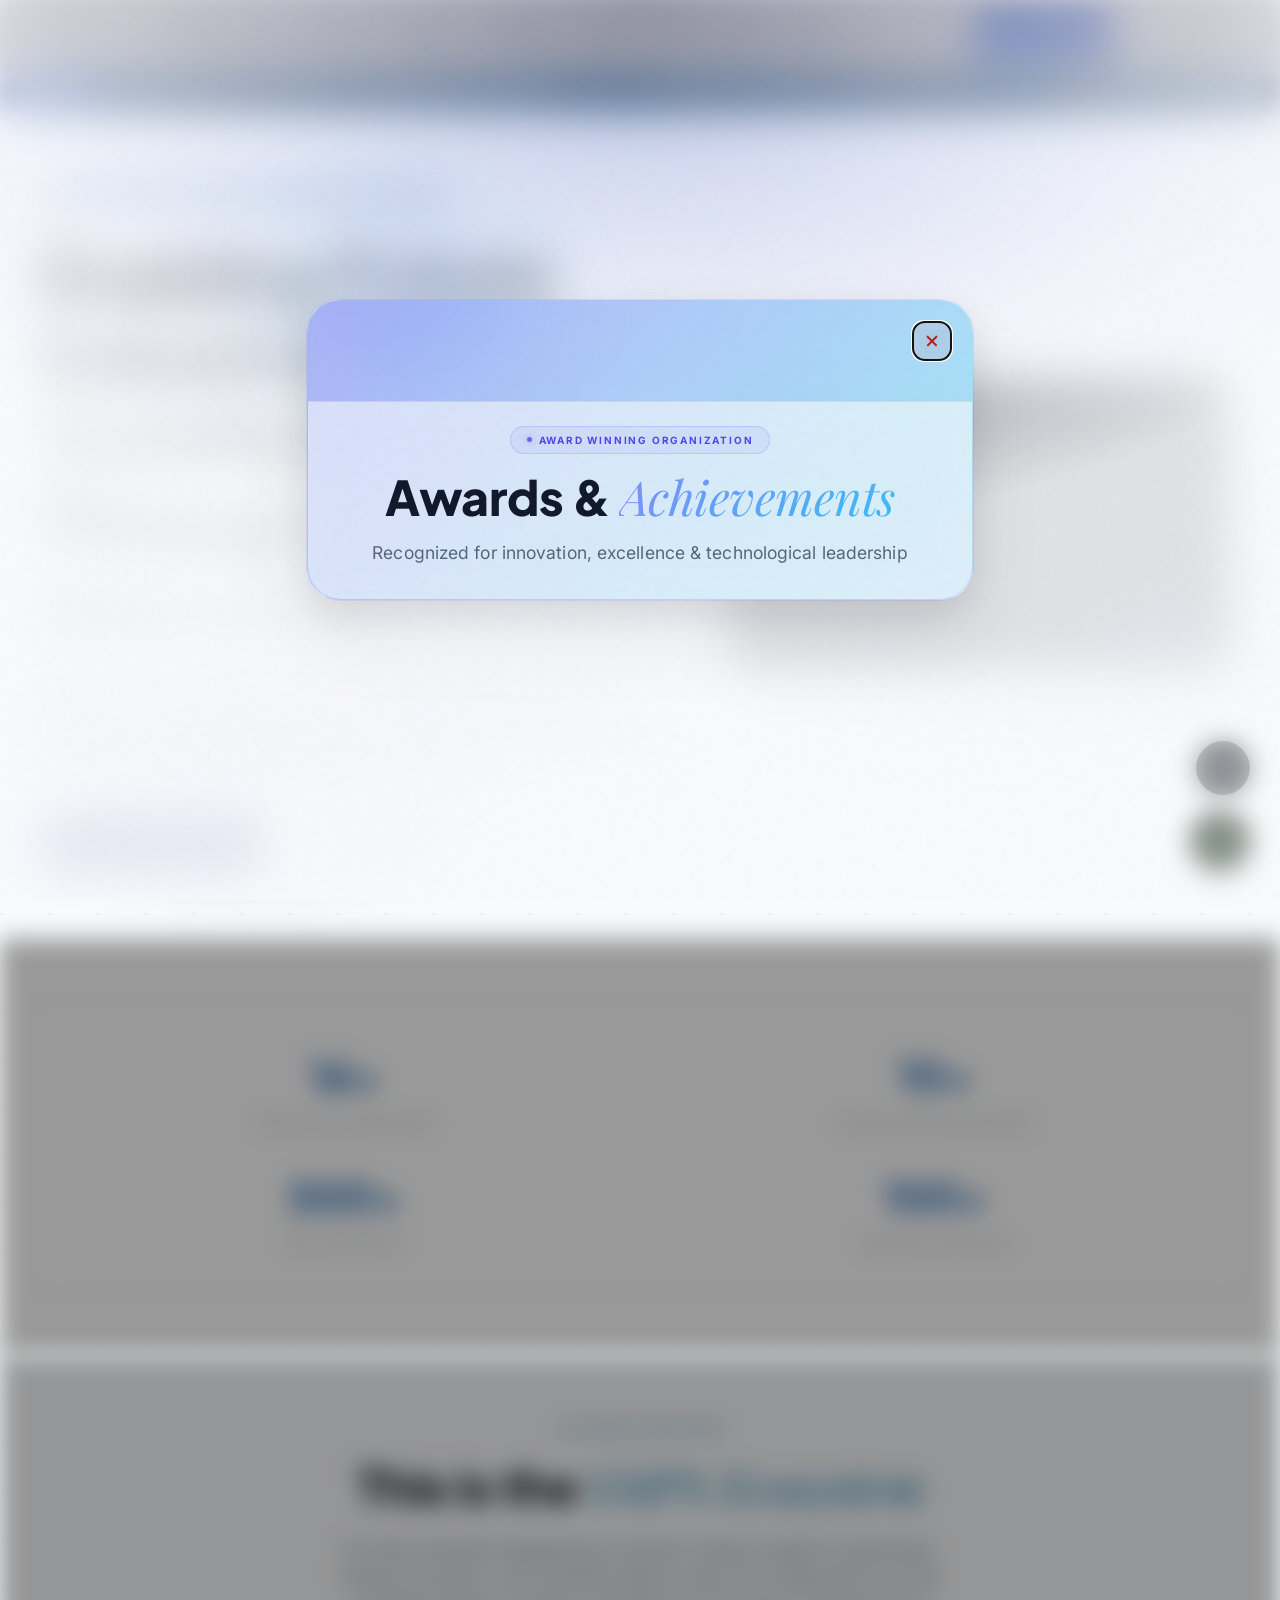
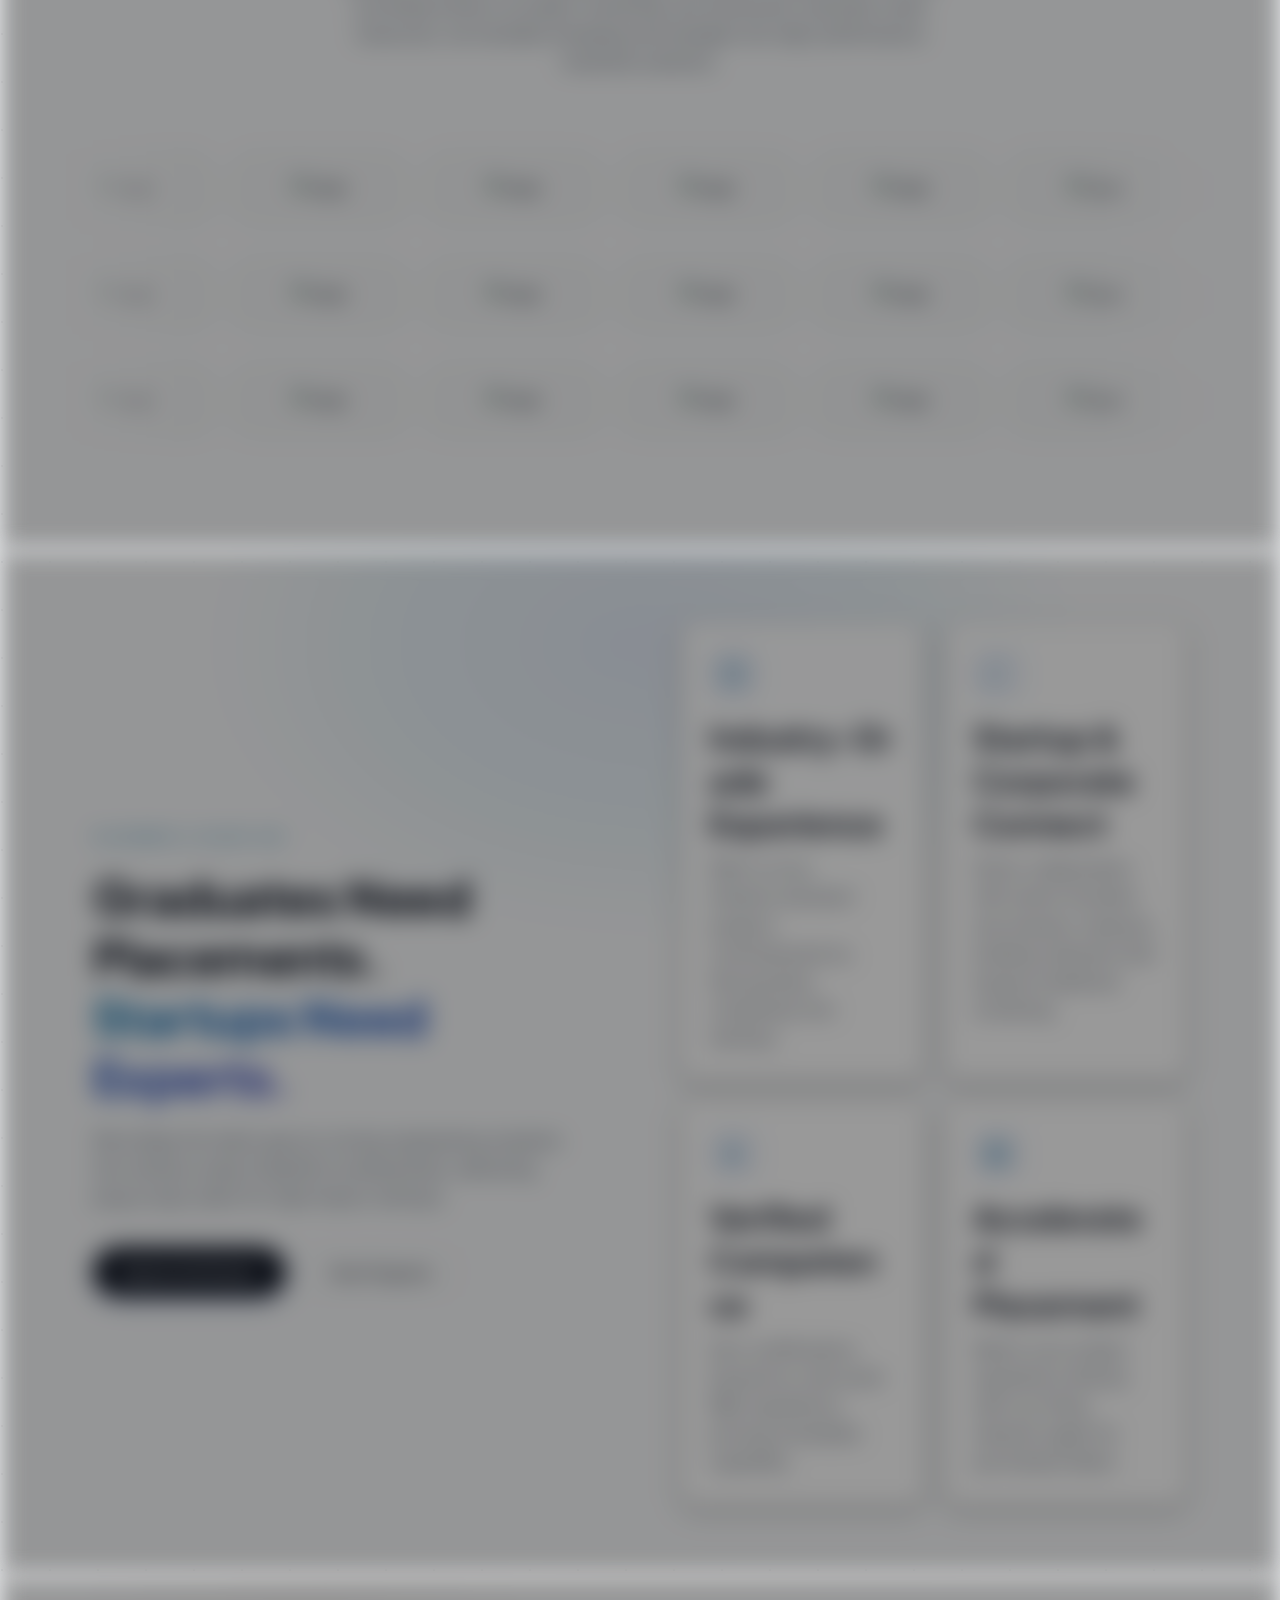
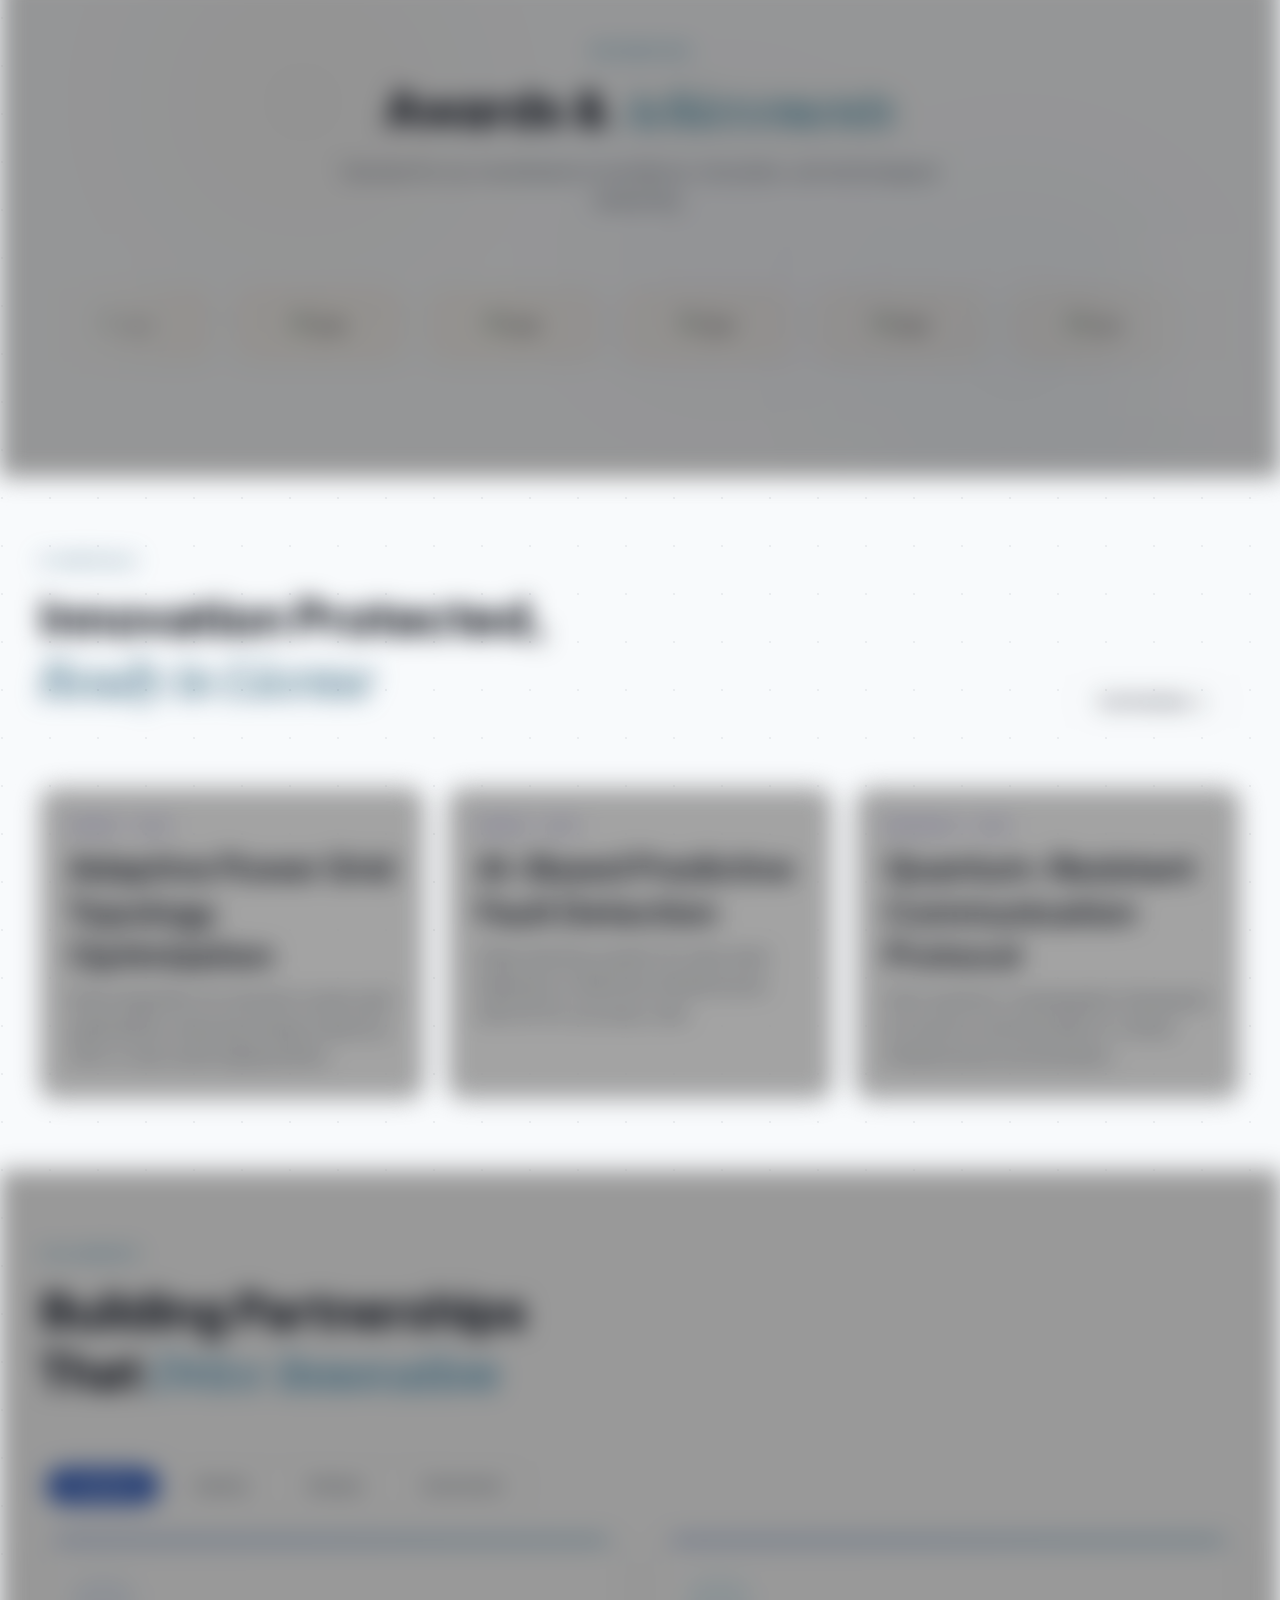
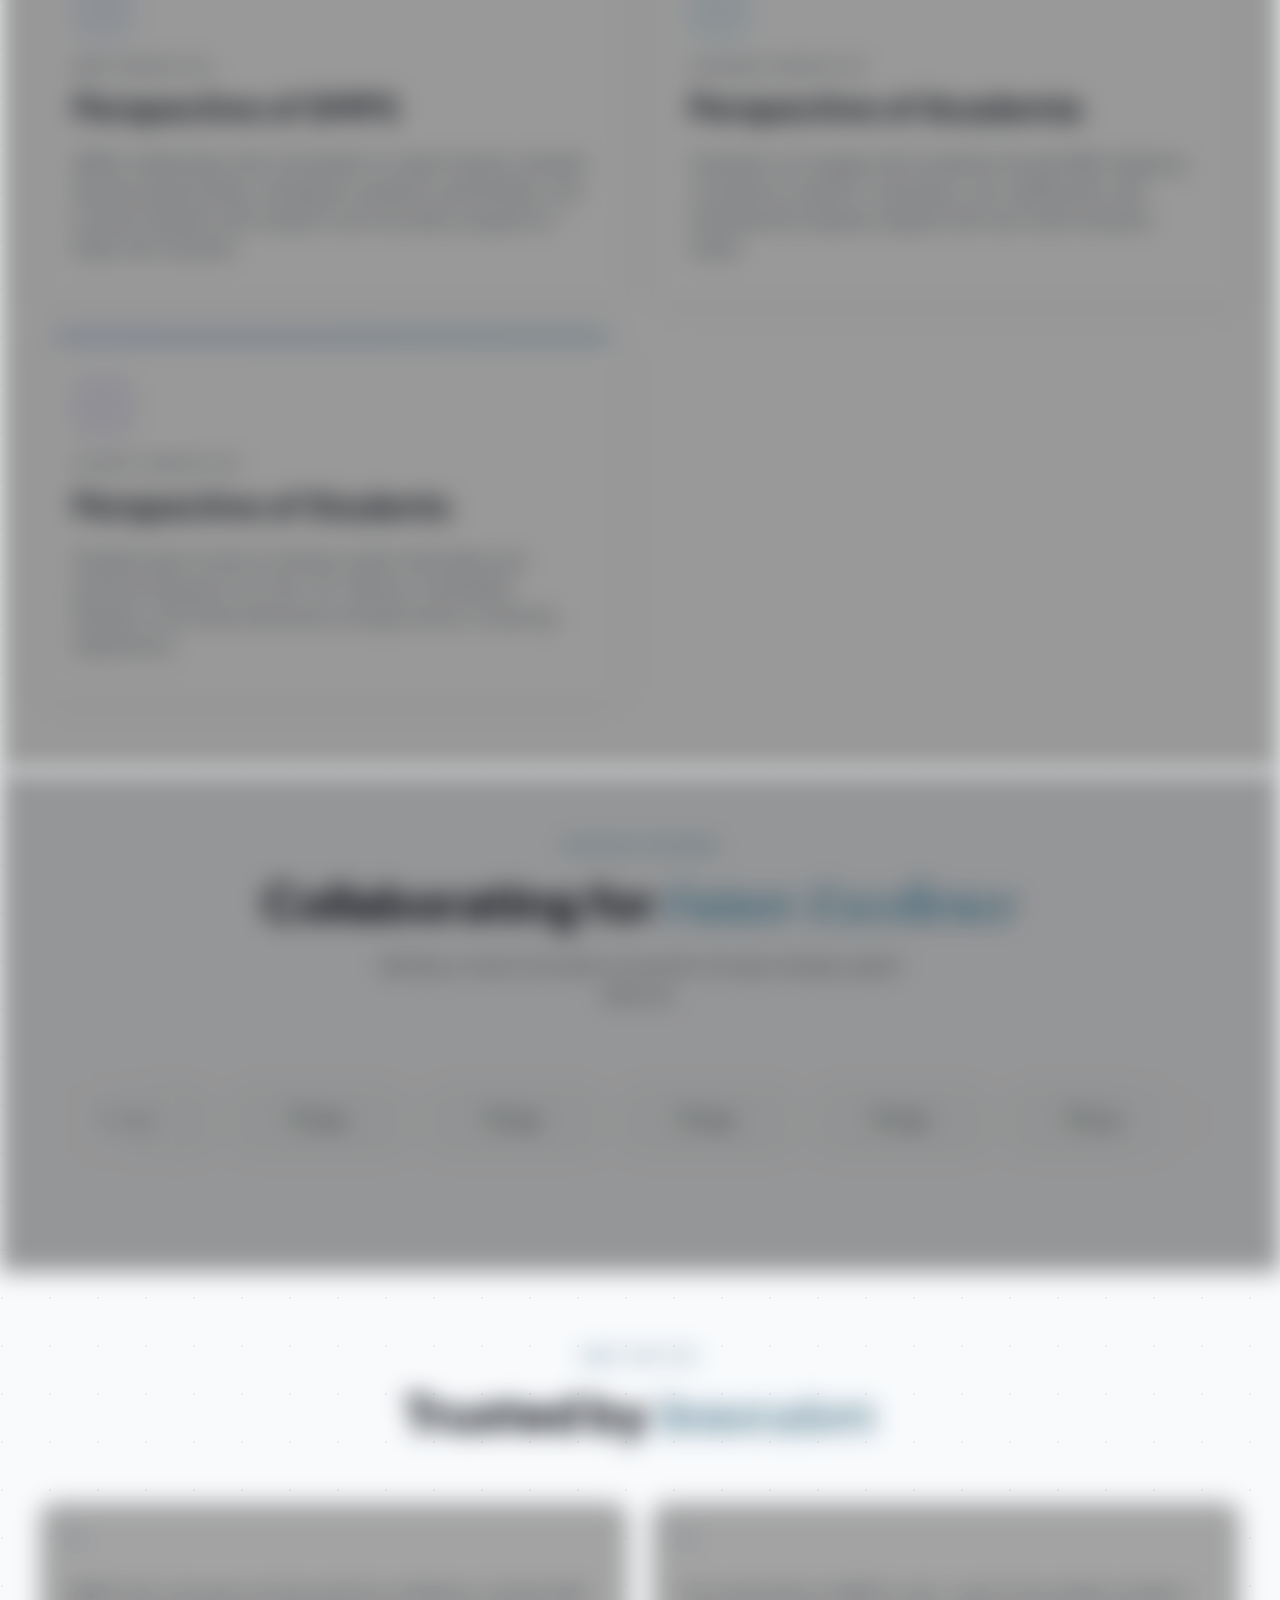
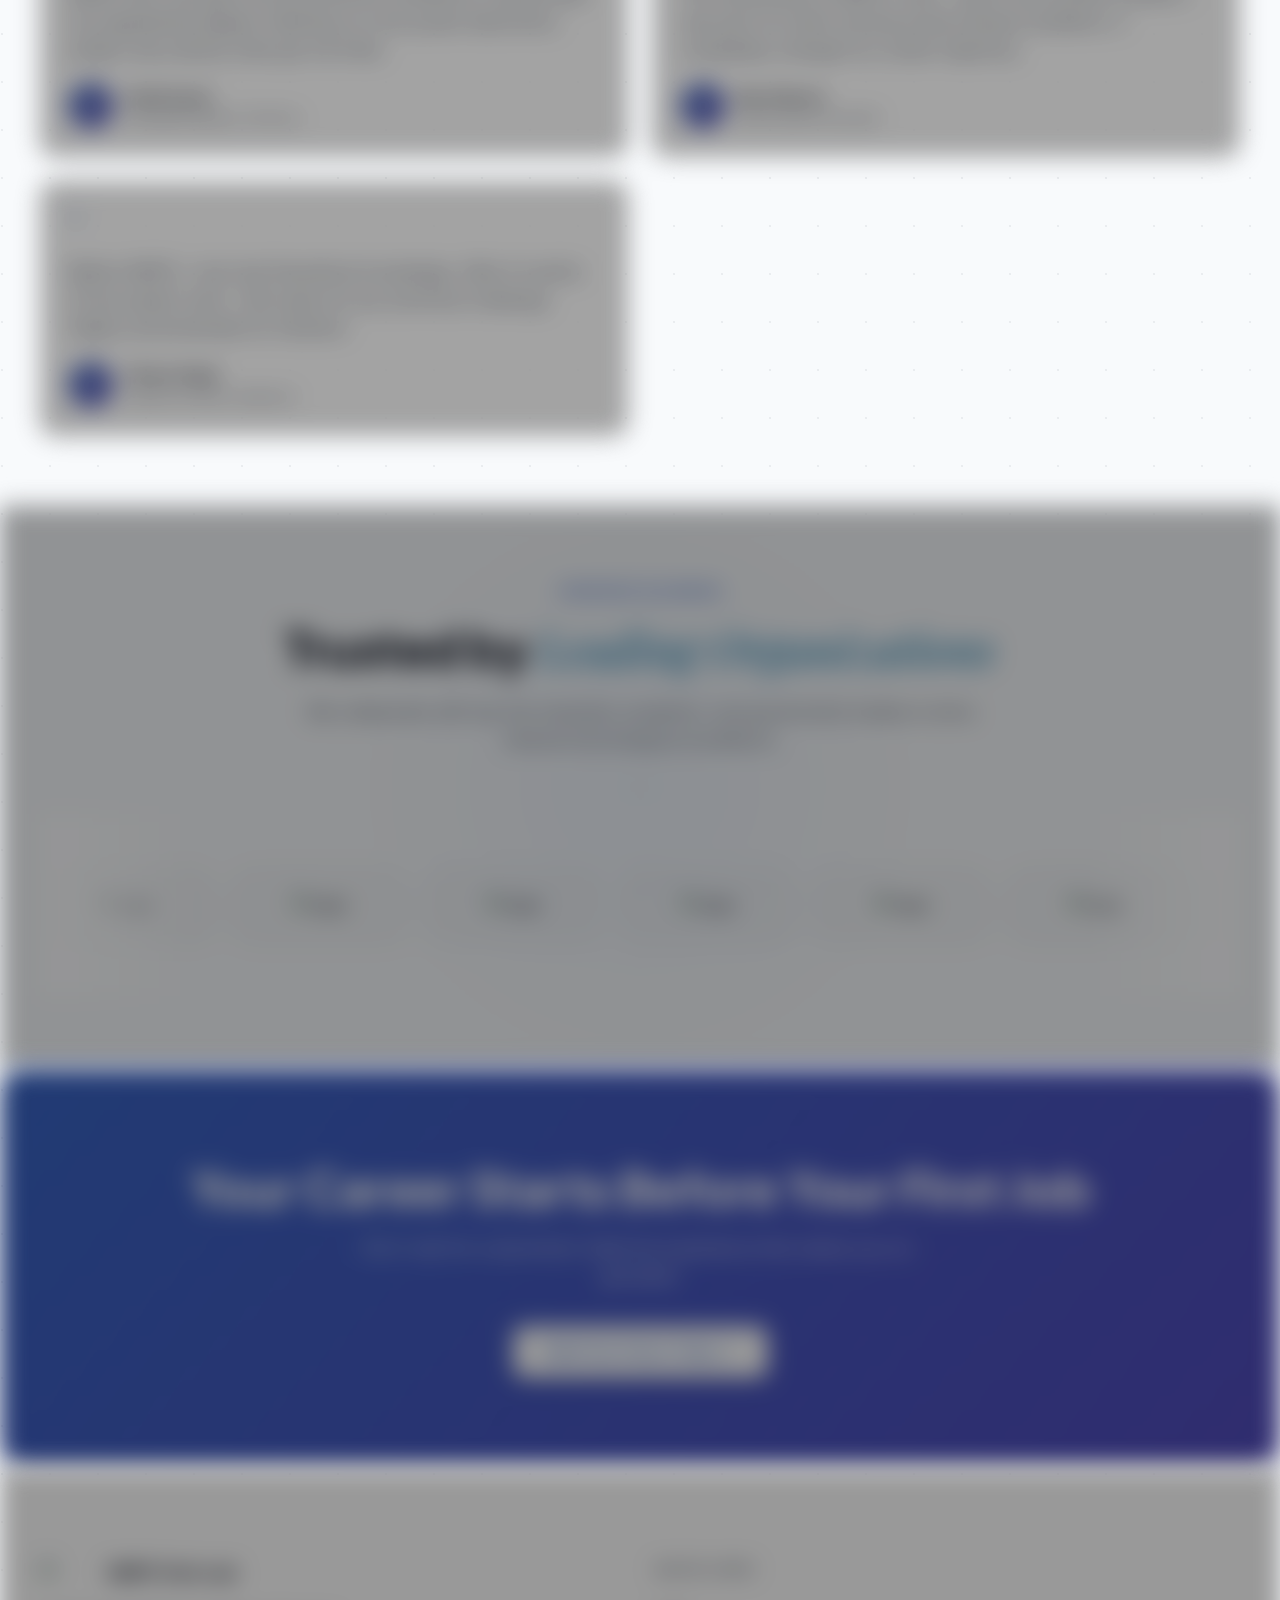
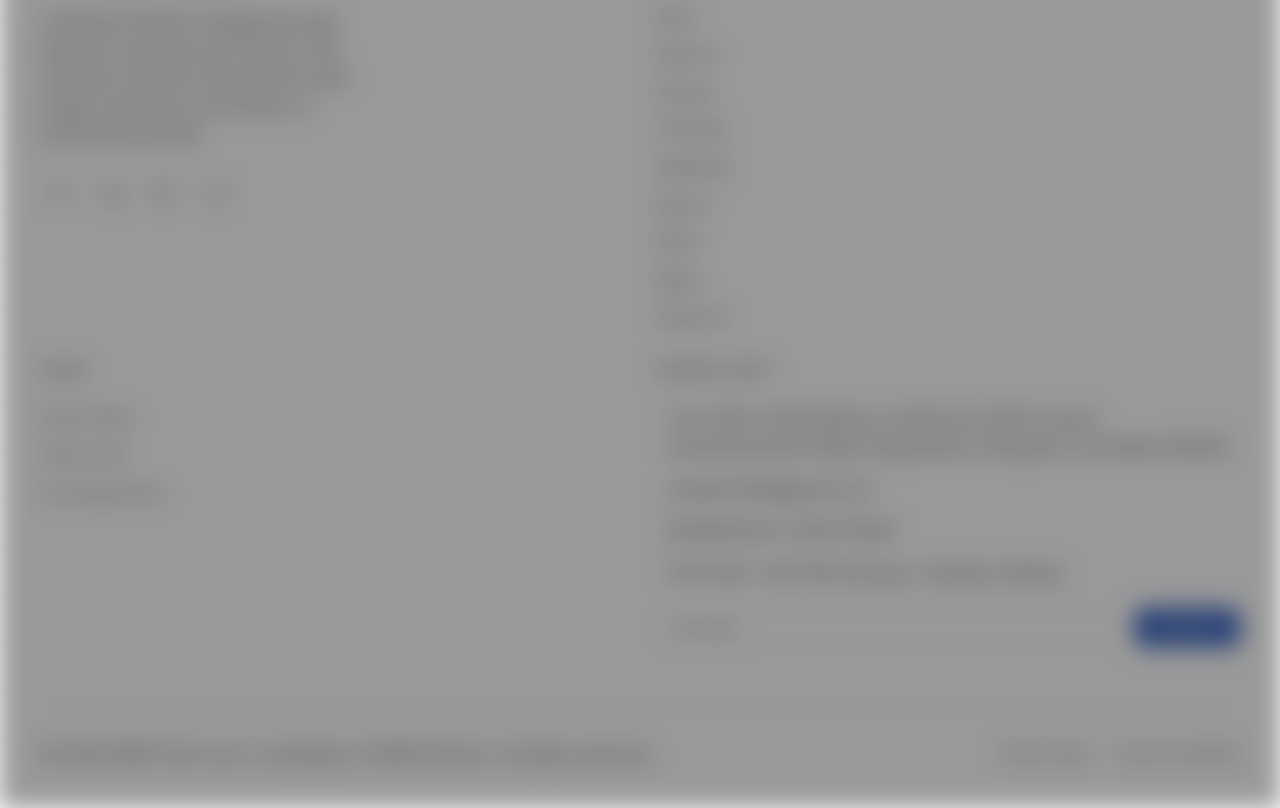
==== commit ea232cd4: "Fix Explore the Mission button contrast in dark mode" ====
--- a/index.html
+++ b/index.html
@@ -831,14 +831,14 @@
             display: inline-flex;
             align-items: center;
             gap: 8px;
-            background: var(--text);
-            color: var(--bg);
+            background: var(--text) !important;
+            color: var(--bg) !important;
             font-family: var(--font-heading);
             font-size: 14px;
             font-weight: 700;
             padding: 13px 28px;
             border-radius: 100px;
-            border: 1px solid var(--text);
+            border: 1px solid var(--text) !important;
             text-decoration: none;
             letter-spacing: 0.2px;
             transition: all 0.3s cubic-bezier(0.4, 0, 0.2, 1);
@@ -846,8 +846,8 @@
         }
 
         .placement-section .cta-primary:hover {
-            background: transparent;
-            color: var(--text);
+            background: transparent !important;
+            color: var(--text) !important;
             box-shadow: 0 0 0 1px var(--text), 0 8px 24px rgba(0, 0, 0, 0.15);
             transform: translateY(-2px);
         }
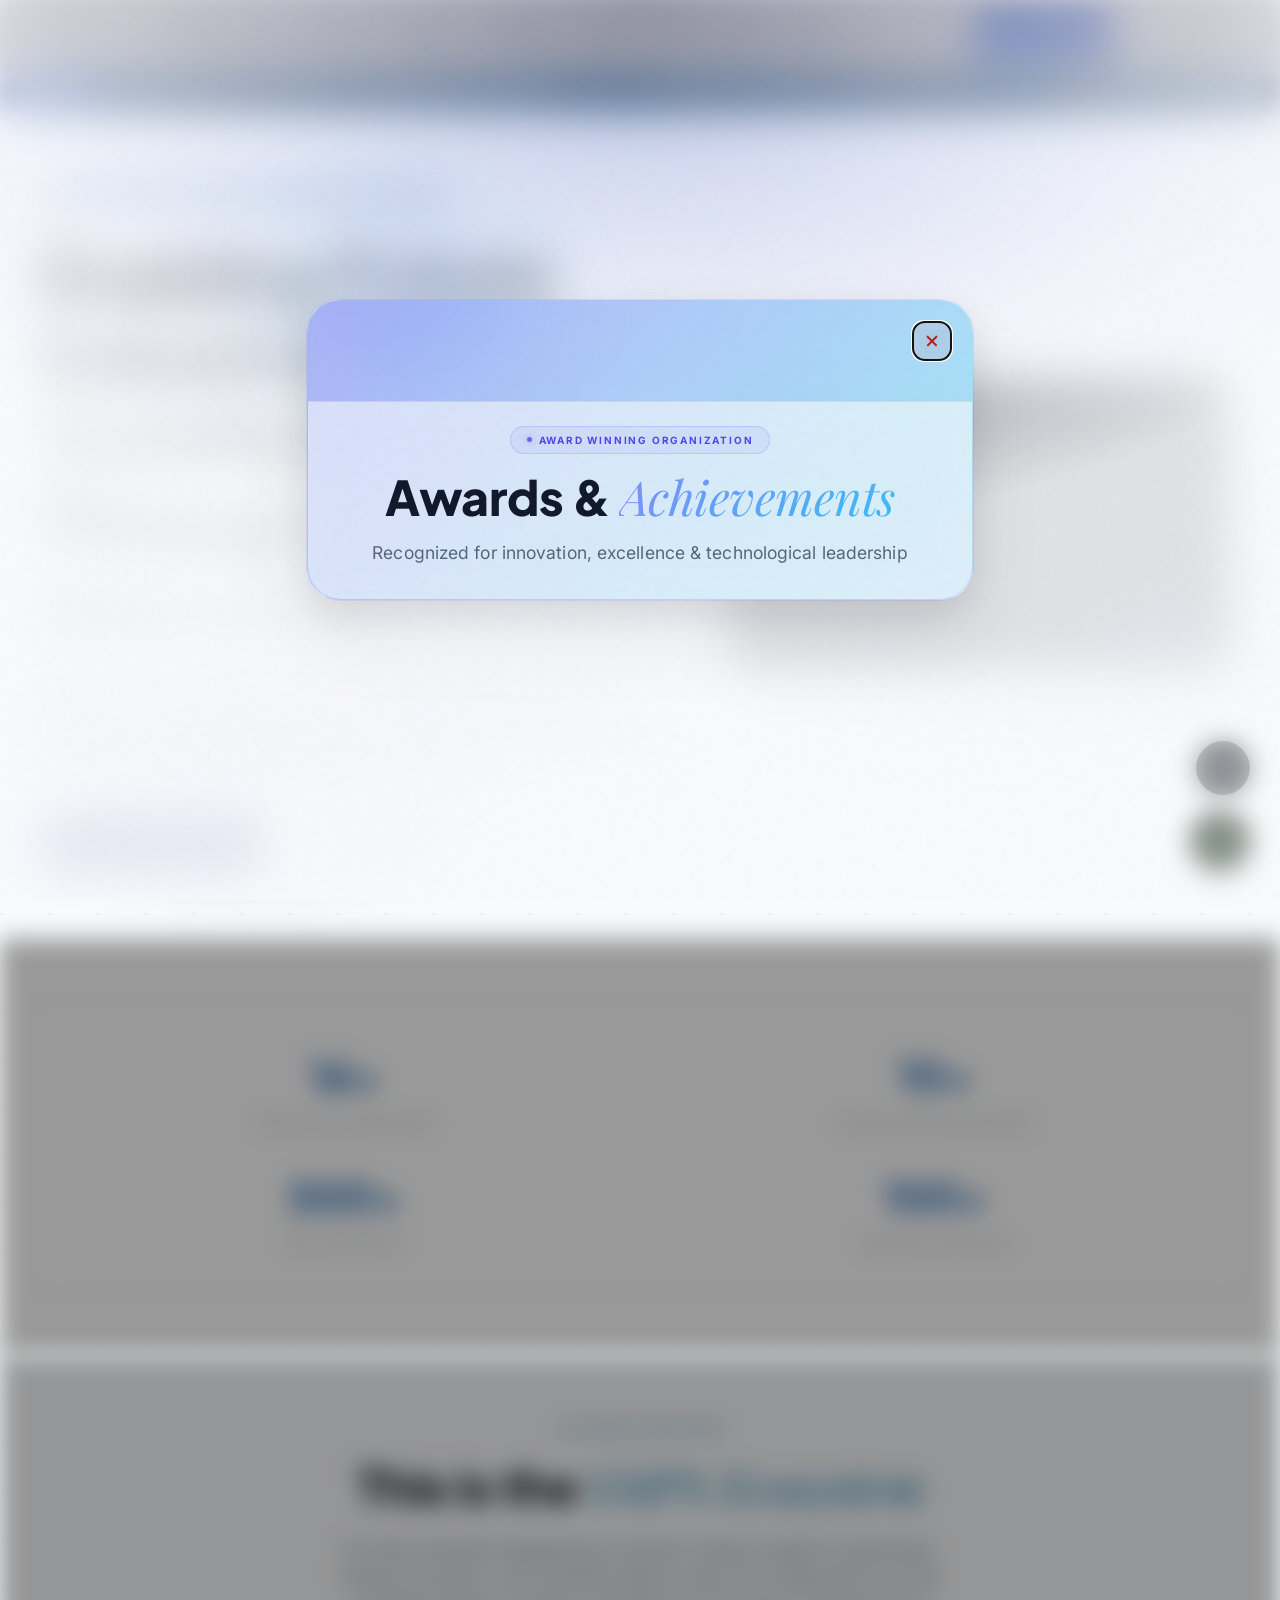
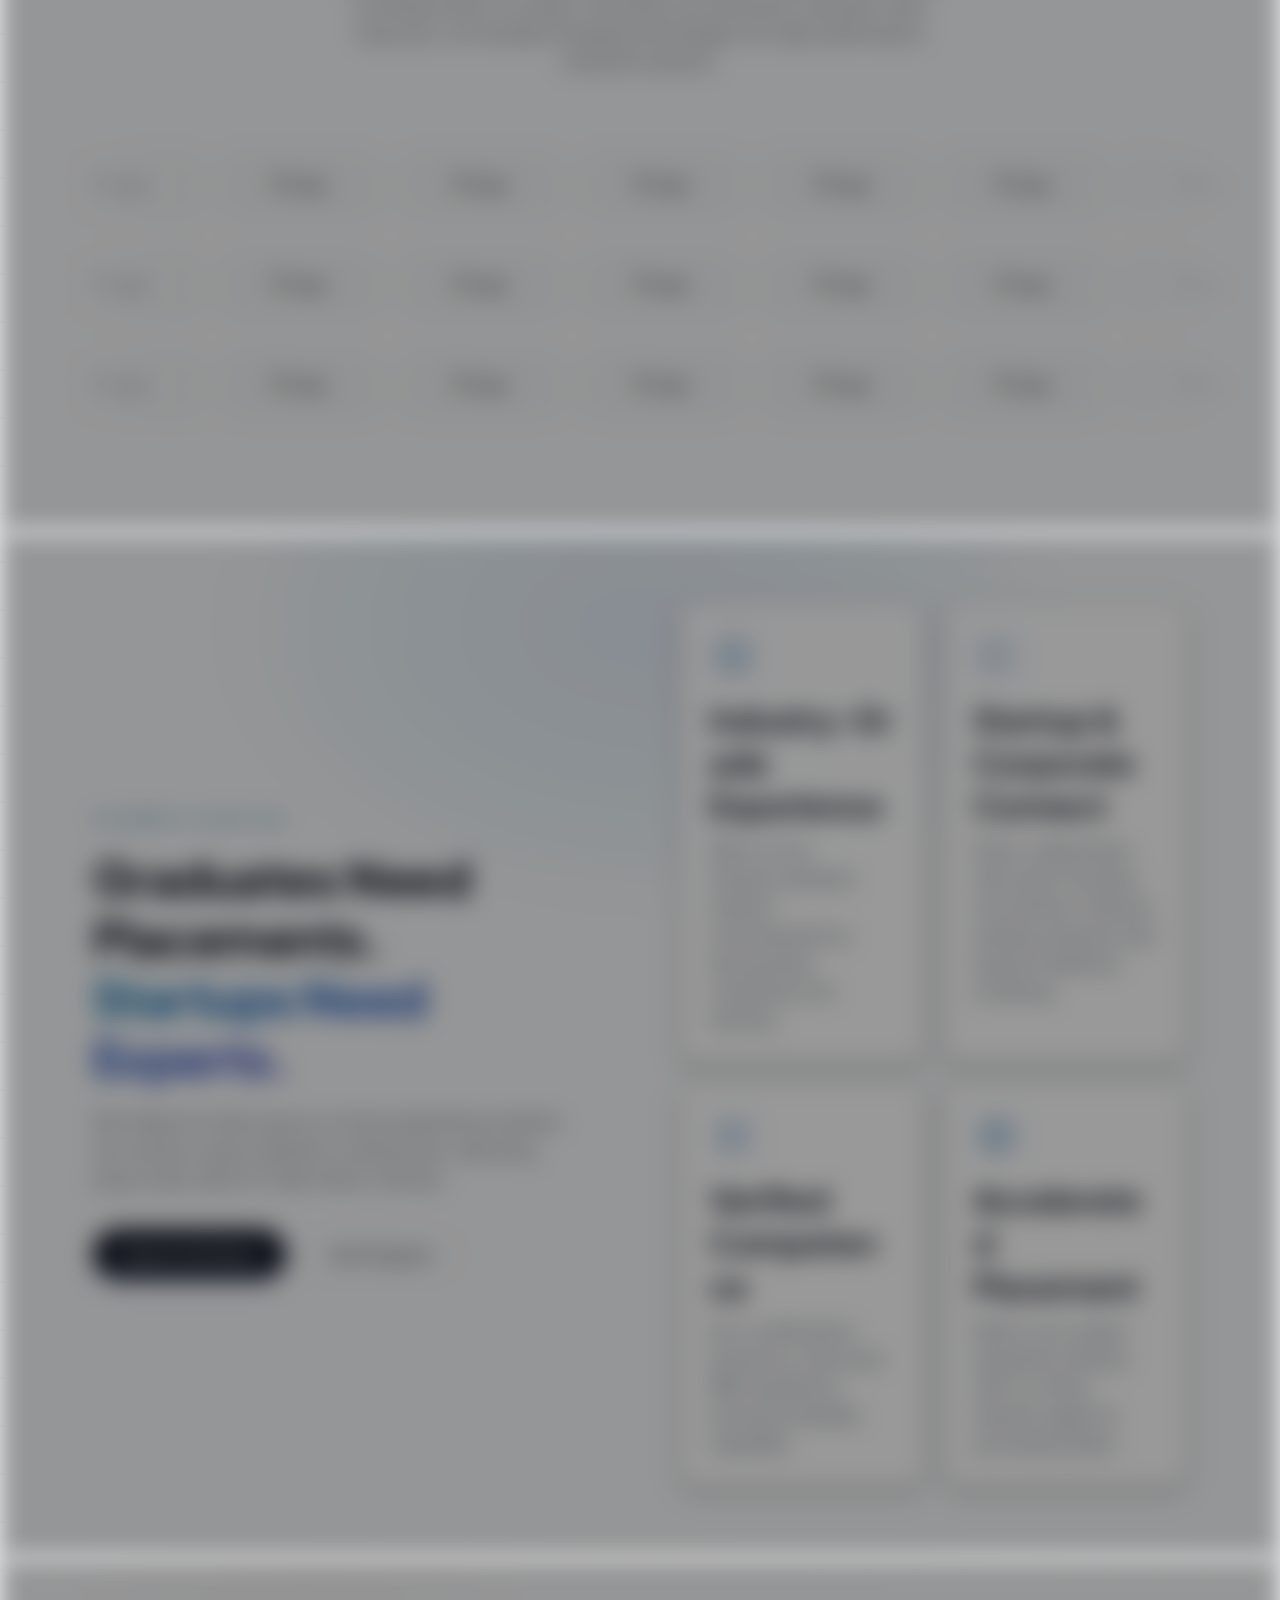
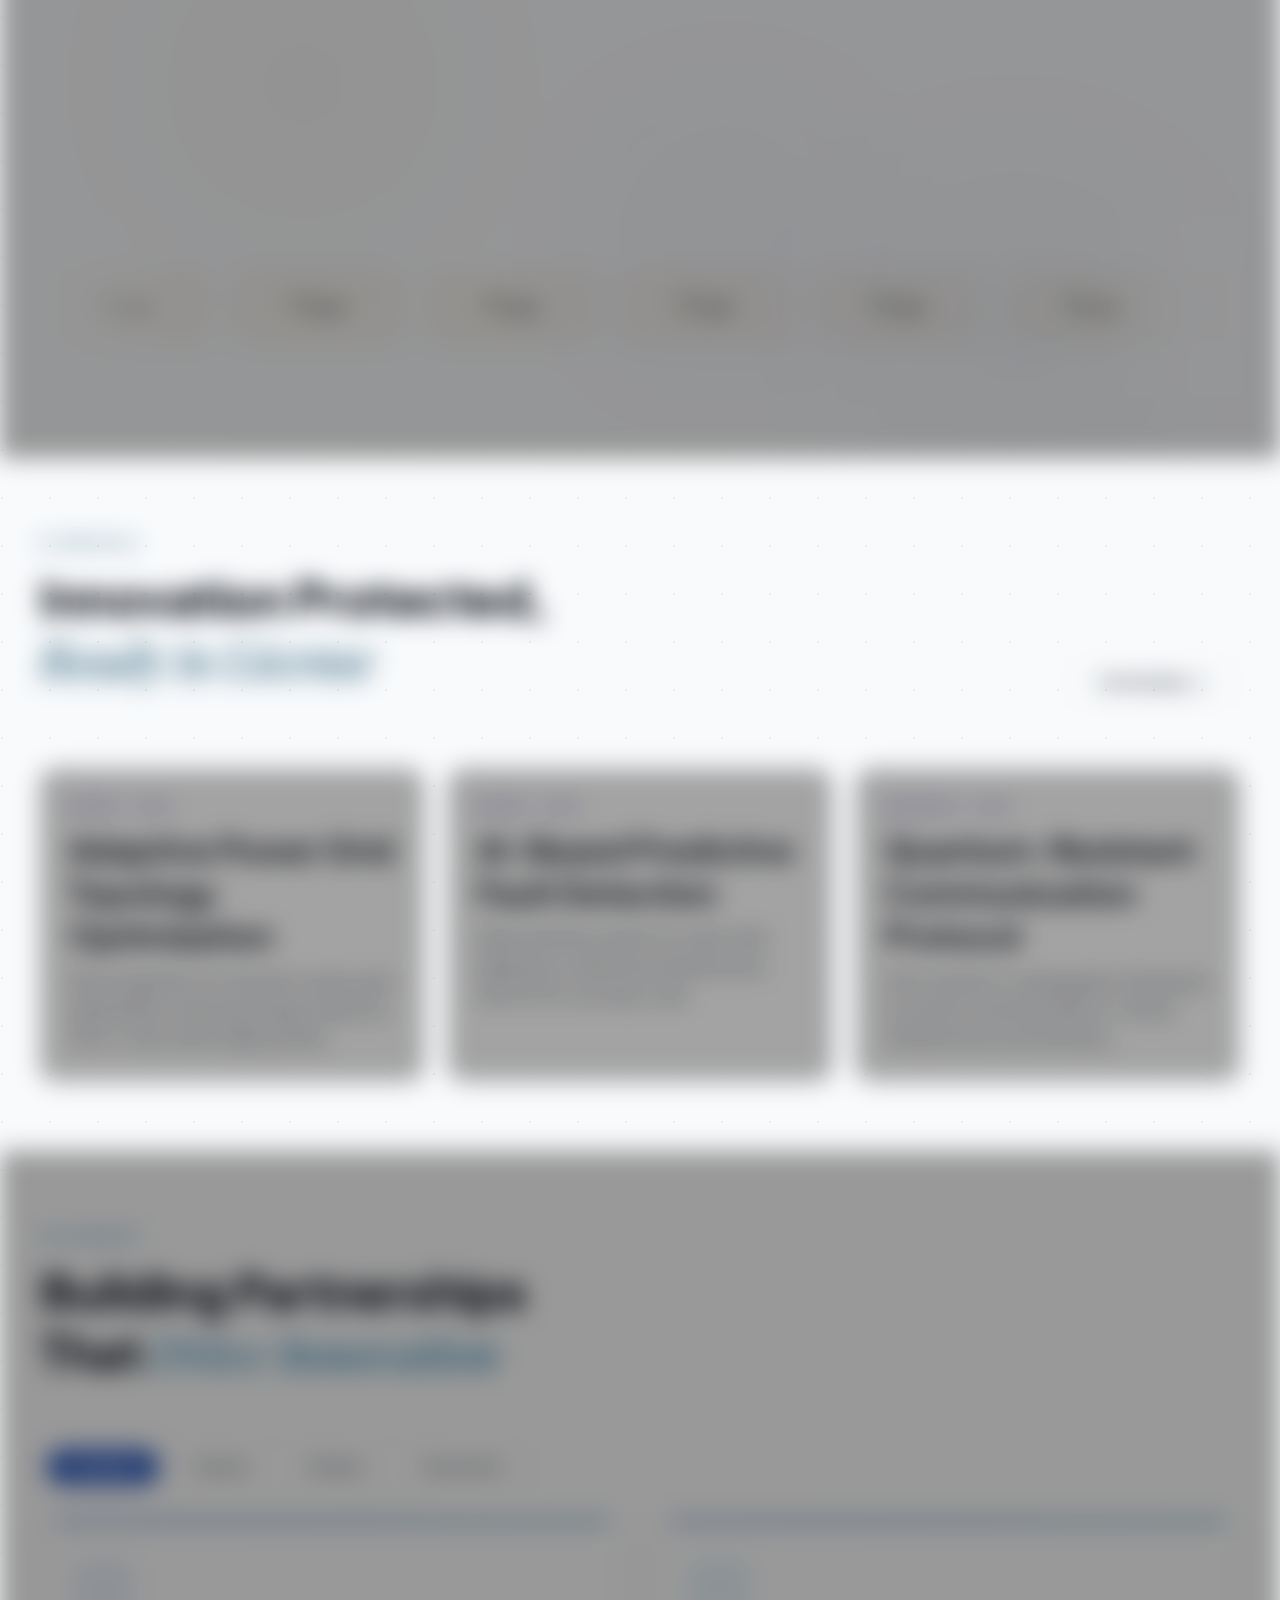
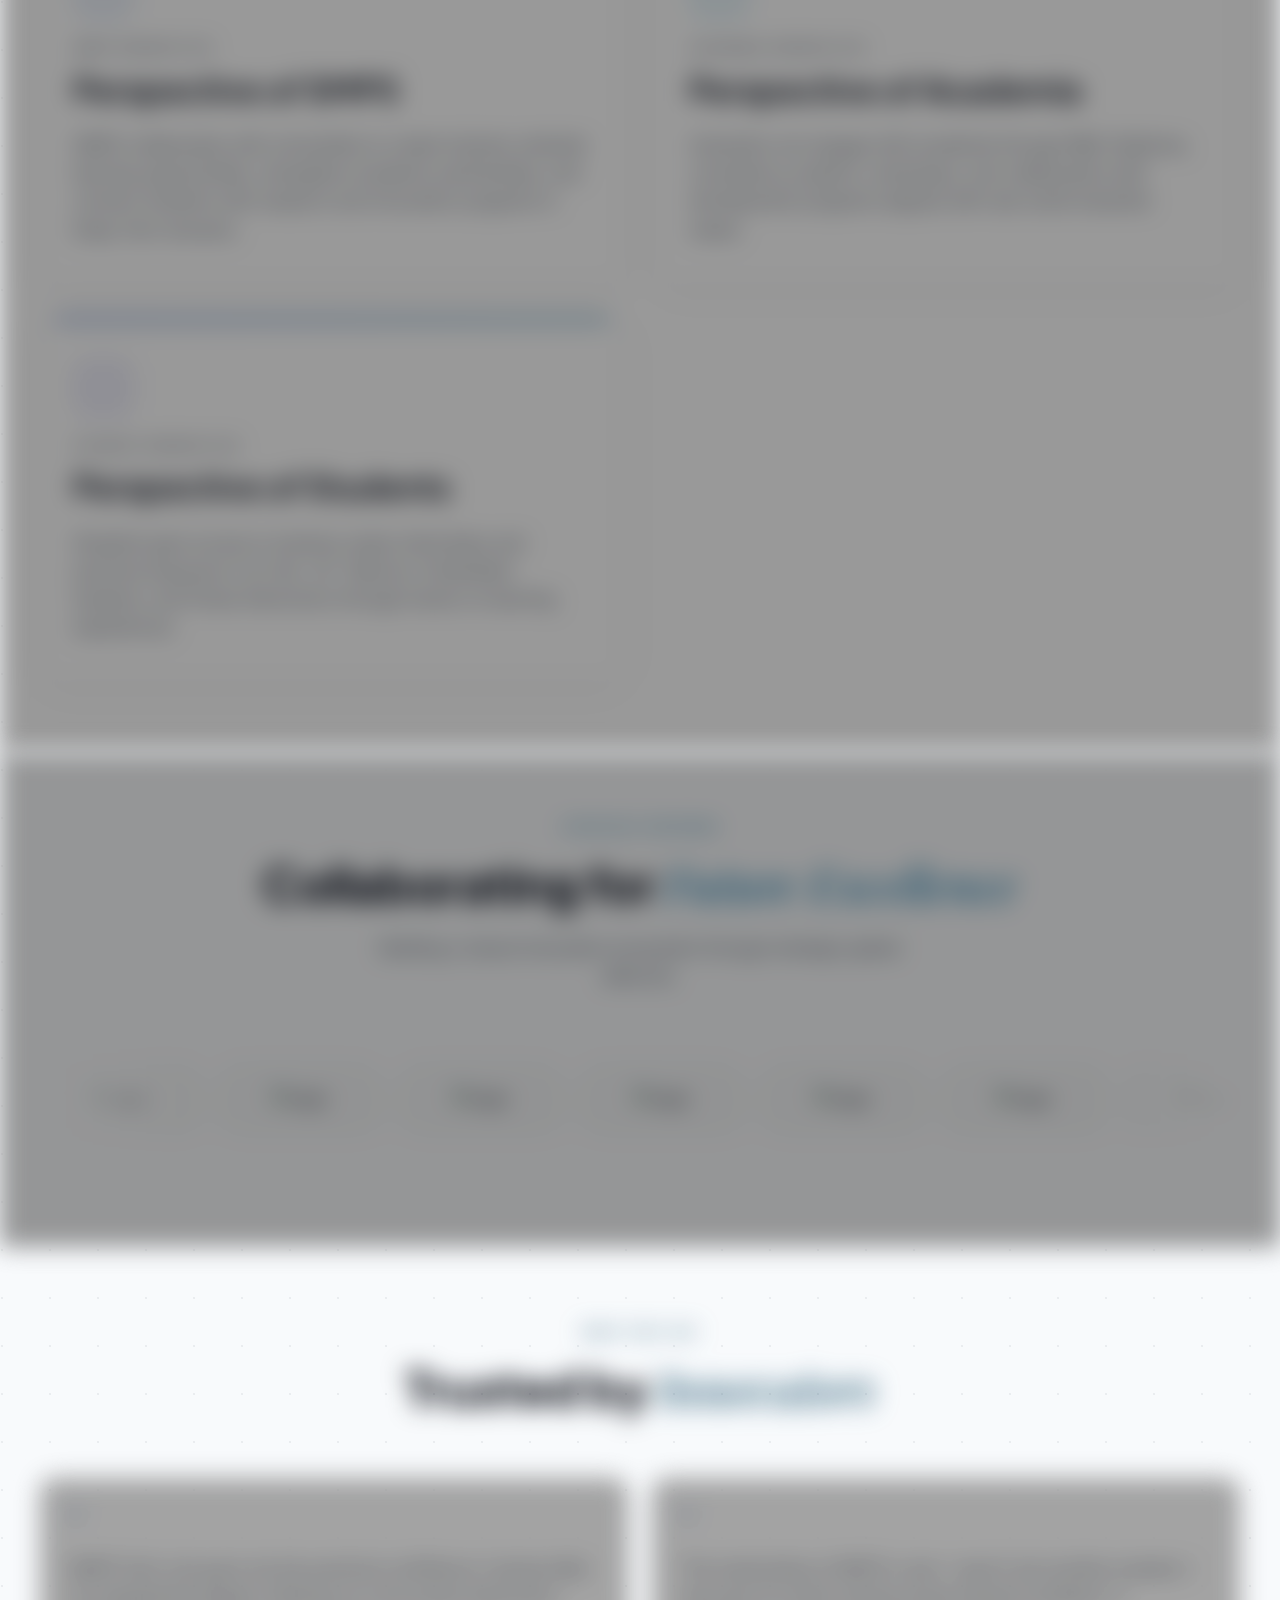
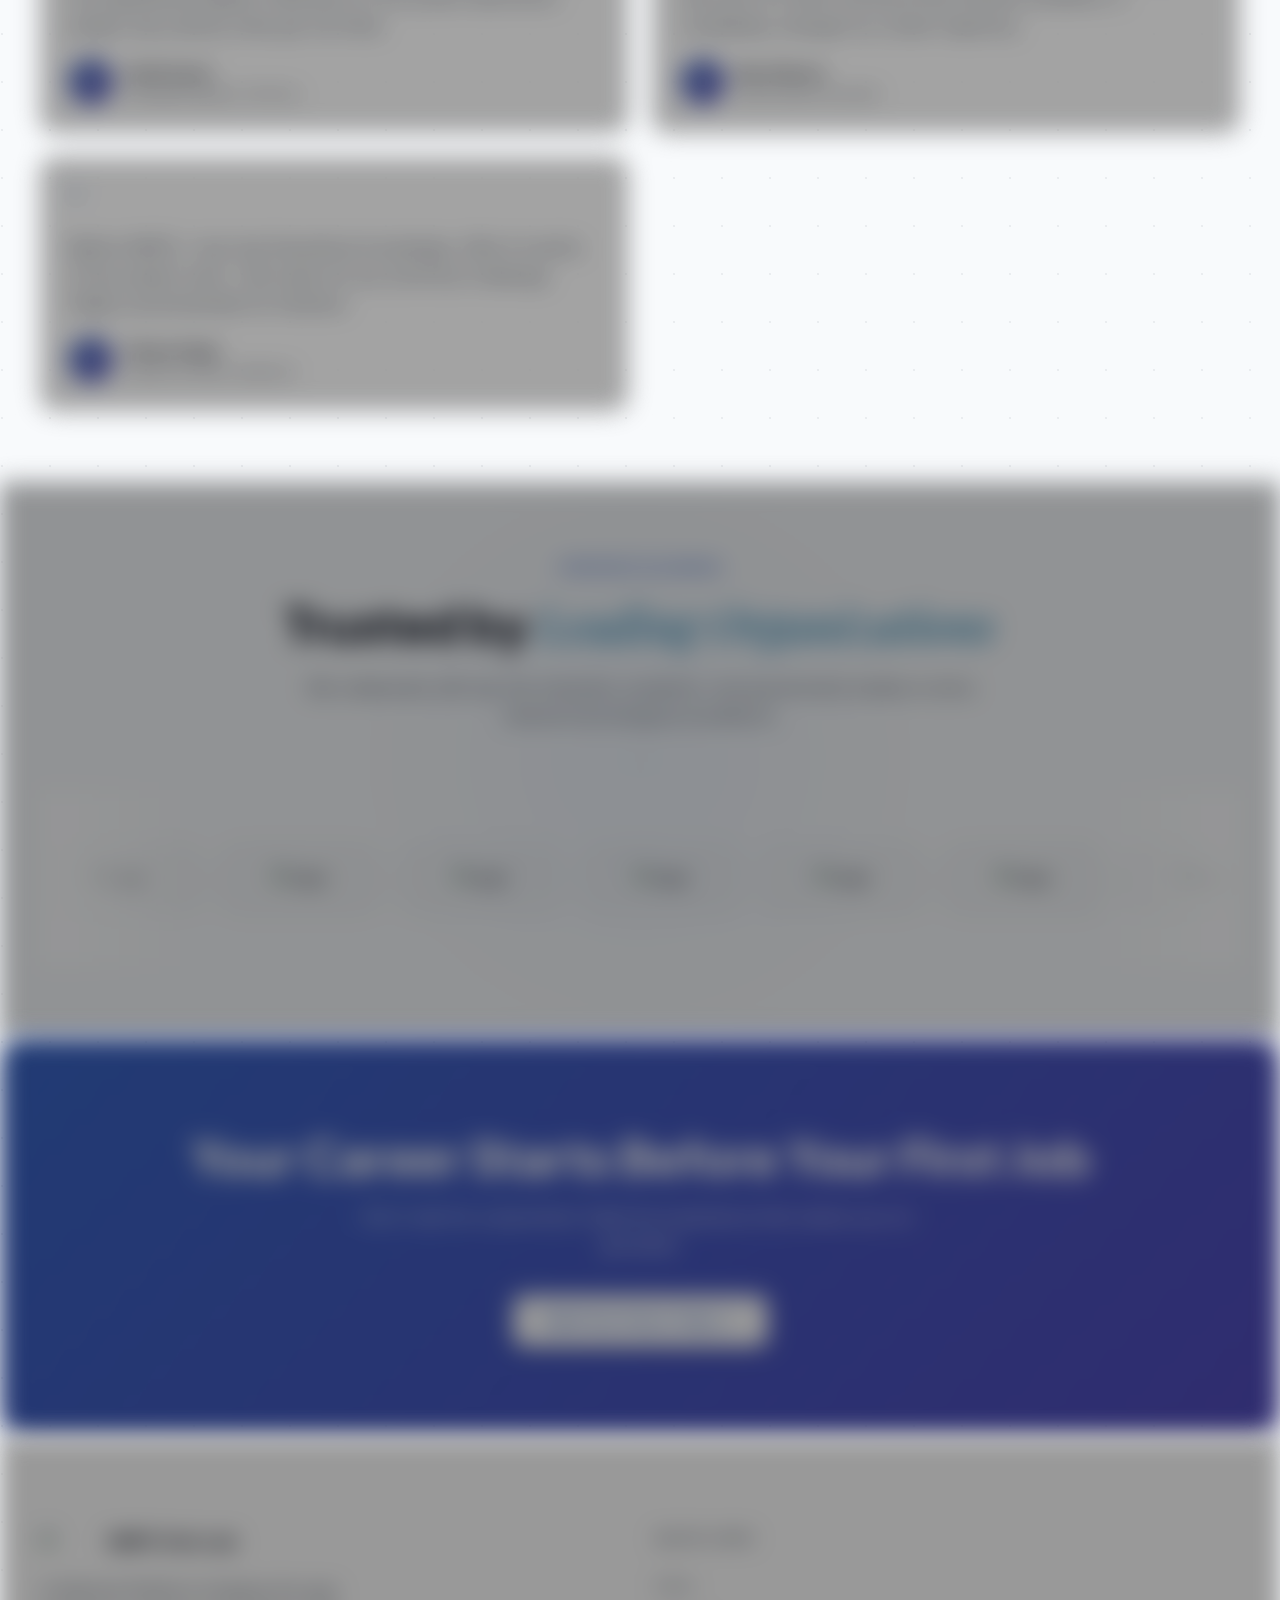
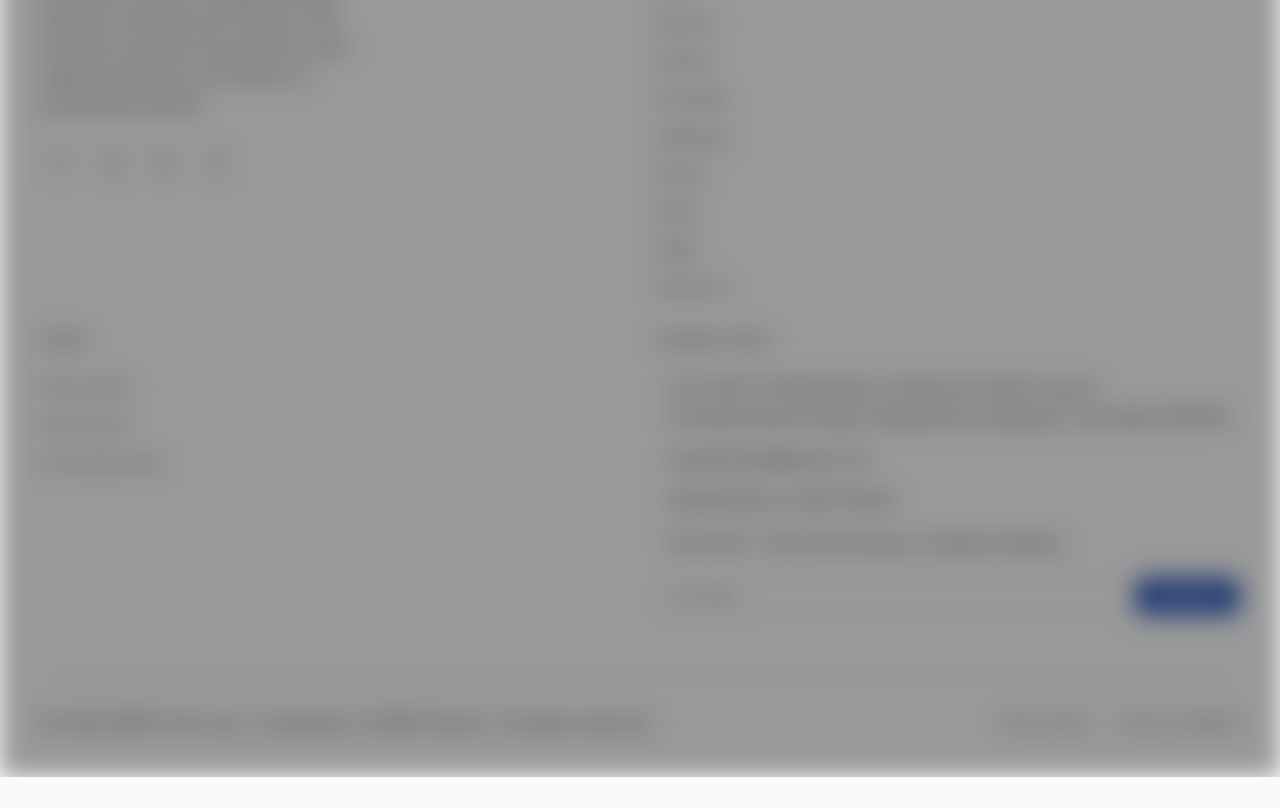
==== commit 250377d6: "Optimize font loading, remove duplicate home loader, and clean up duplicate links in ip-portfolio" ====
--- a/index.html
+++ b/index.html
@@ -13,12 +13,14 @@
     <title>SMPS Tech Lab — Bridging Academia & Industry</title>
     <meta name="description"
         content="SMPS Tech Lab provides real-world project experience and practical industry exposure for engineering students. We bridge the academic-industry gap to make you job-ready.">
+    <link rel="preconnect" href="https://fonts.googleapis.com">
+    <link rel="preconnect" href="https://fonts.gstatic.com" crossorigin>
+    <link href="https://fonts.googleapis.com/css2?family=Plus+Jakarta+Sans:wght@300;400;500;600;700;800&family=Inter:wght@300;400;500;600;700;800&family=Fraunces:ital,wght@0,300;0,400;0,600;0,700;1,300;1,400;1,600;1,700&display=swap" rel="stylesheet">
     <style>
         /* ─────────────────────────────────────────────────────────
            PREMIUM FONT STACK: Plus Jakarta Sans + Inter + Fraunces
            Used by top SaaS, AI startups, and design-forward brands
         ───────────────────────────────────────────────────────── */
-        @import url('https://fonts.googleapis.com/css2?family=Plus+Jakarta+Sans:wght@300;400;500;600;700;800&family=Inter:wght@300;400;500;600;700;800&family=Fraunces:ital,wght@0,300;0,400;0,600;0,700;1,300;1,400;1,600;1,700&display=swap');
 
 
         :root {
@@ -3122,29 +3124,6 @@
             setTimeout(() => t.classList.remove('show'), 3000);
         }
 
-        async function loadHomeData() {
-            let homeData = null;
-            try {
-                const res = await fetch('/api/settings/homeData');
-                if (res.ok) {
-                    const data = await res.json();
-                    if (data && Object.keys(data).length > 0) {
-                        homeData = data;
-                    }
-                }
-            } catch (e) { }
-            if (!homeData) {
-                try {
-                    homeData = await DataStore.getDocument('homeData', {});
-                } catch (e) { }
-            }
-            if (homeData) {
-                if (homeData.heroTitle) { document.querySelector('.hero h1').innerHTML = homeData.heroTitle; }
-                if (homeData.heroSub) { document.querySelector('.hero p').textContent = homeData.heroSub; }
-            }
-        }
-        window.addEventListener('load', loadHomeData);
-
         // DYNAMIC LOGO RENDERING
         const clients = [
             'cl 1.png',
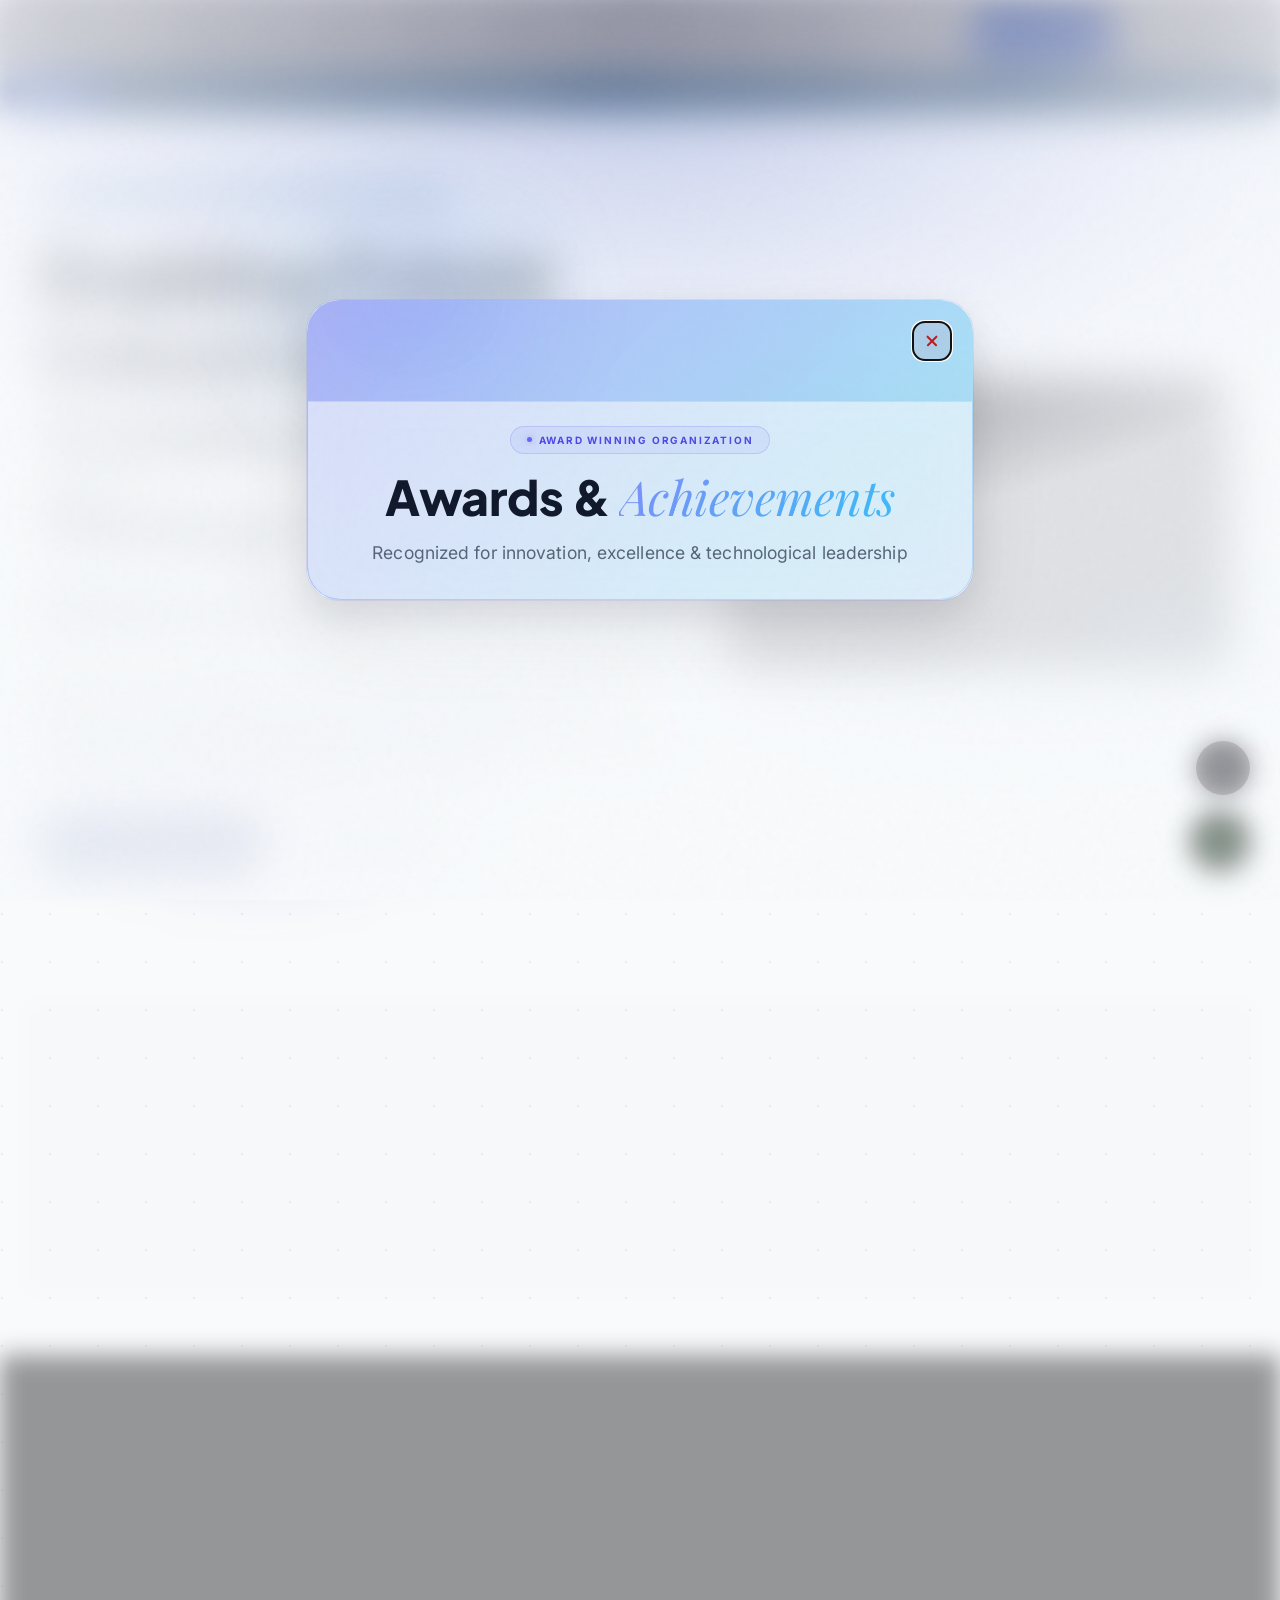
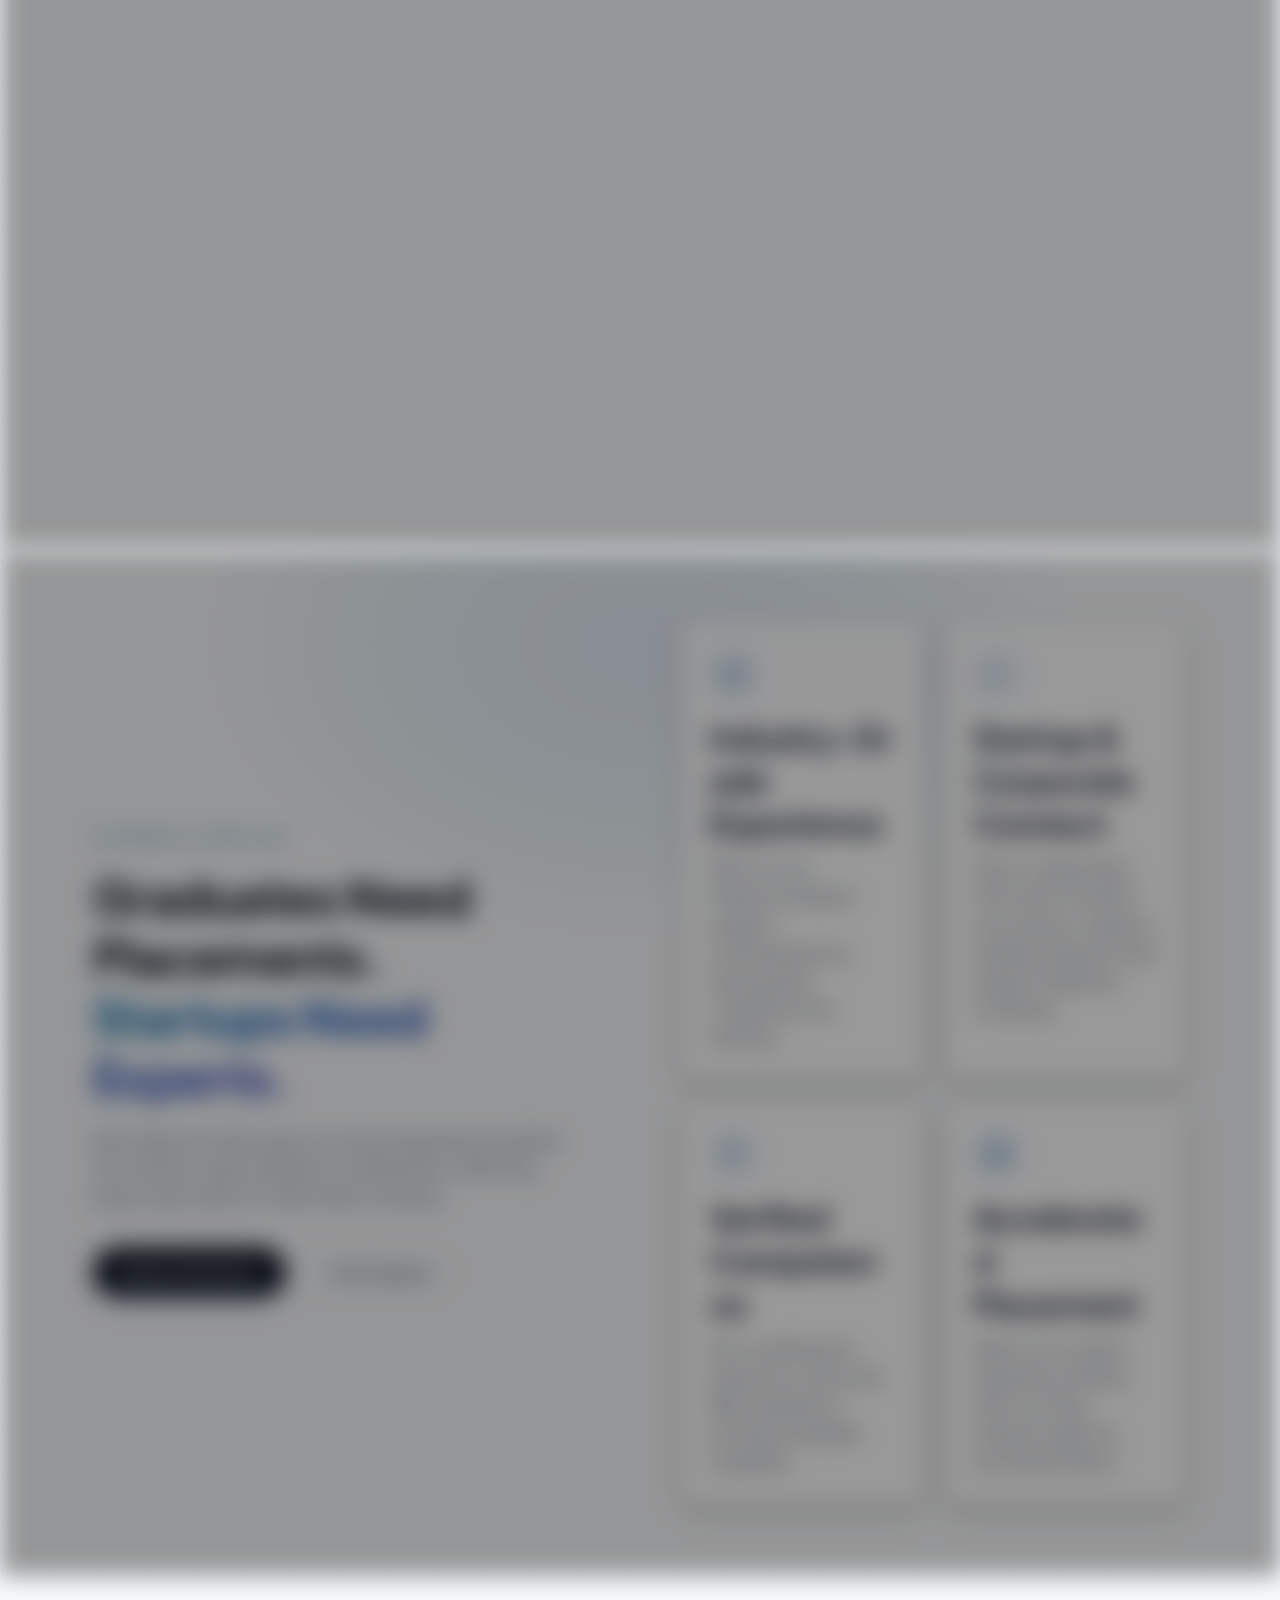
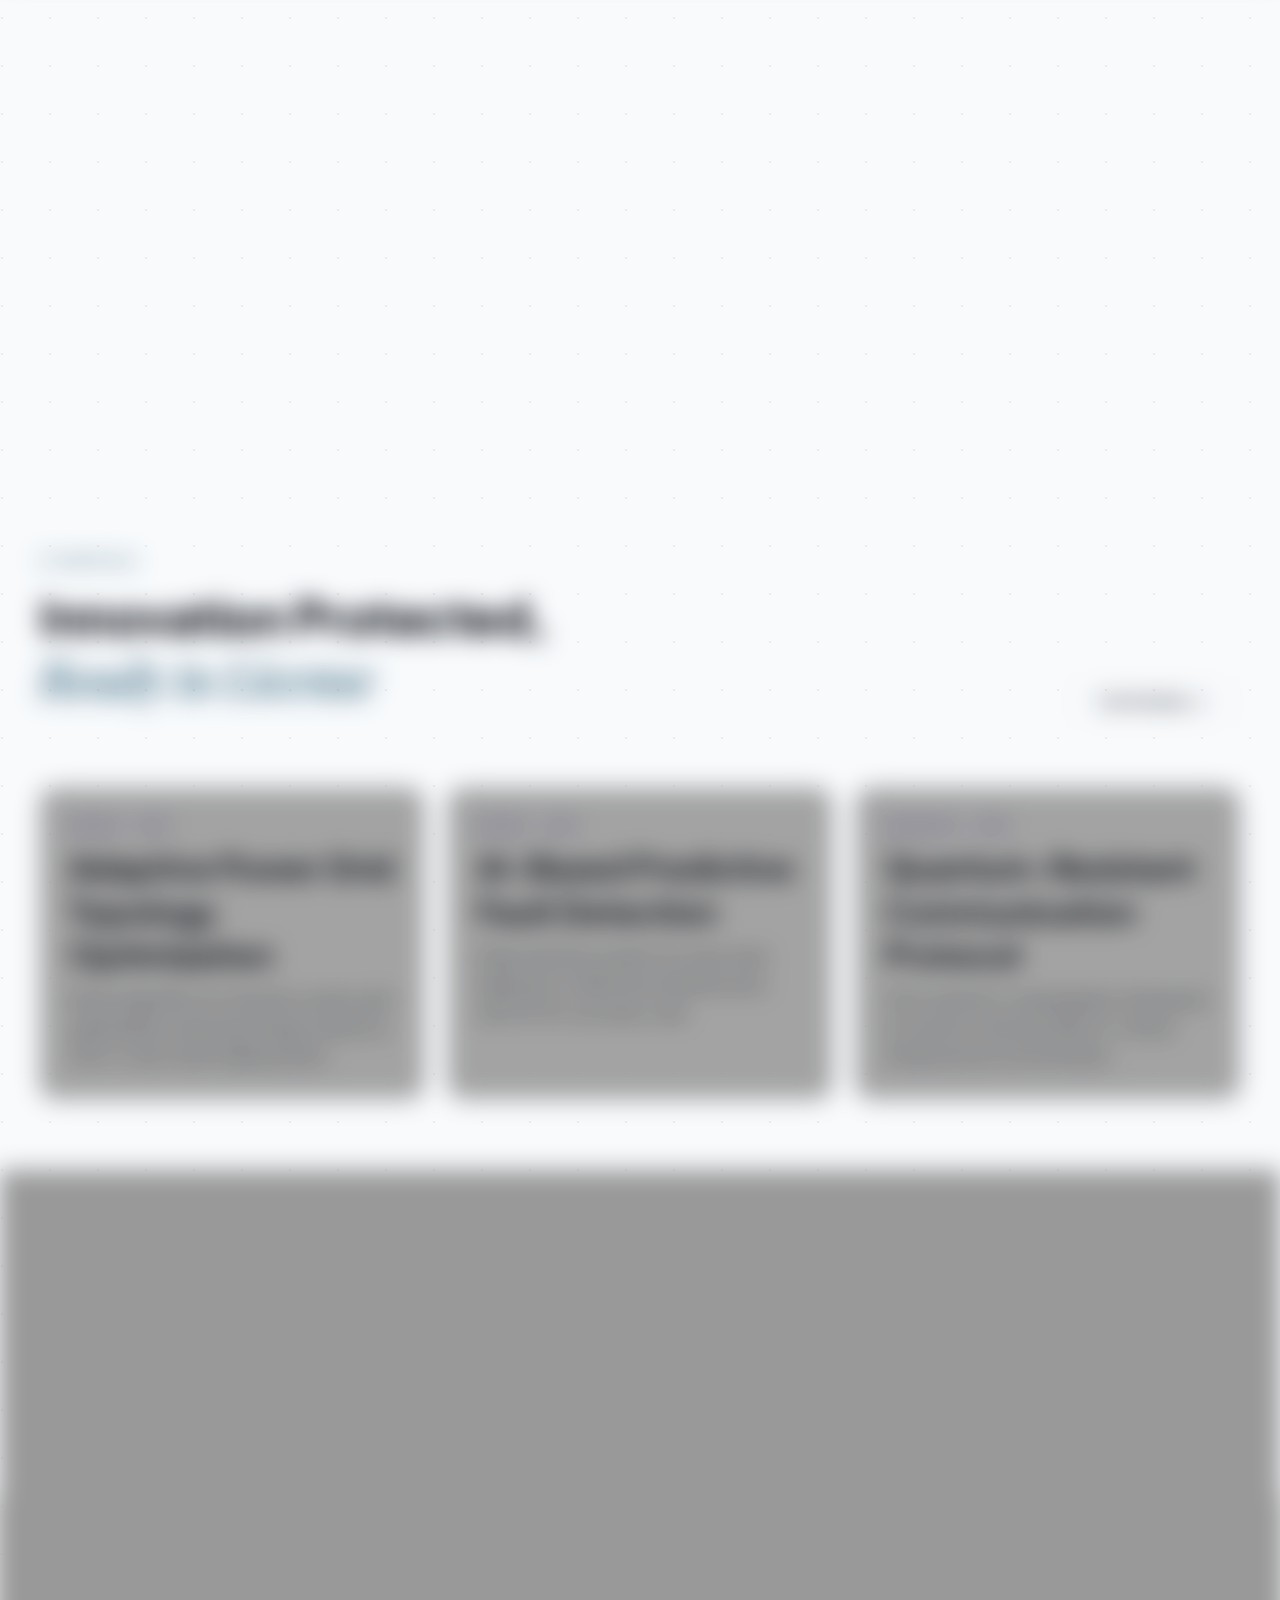
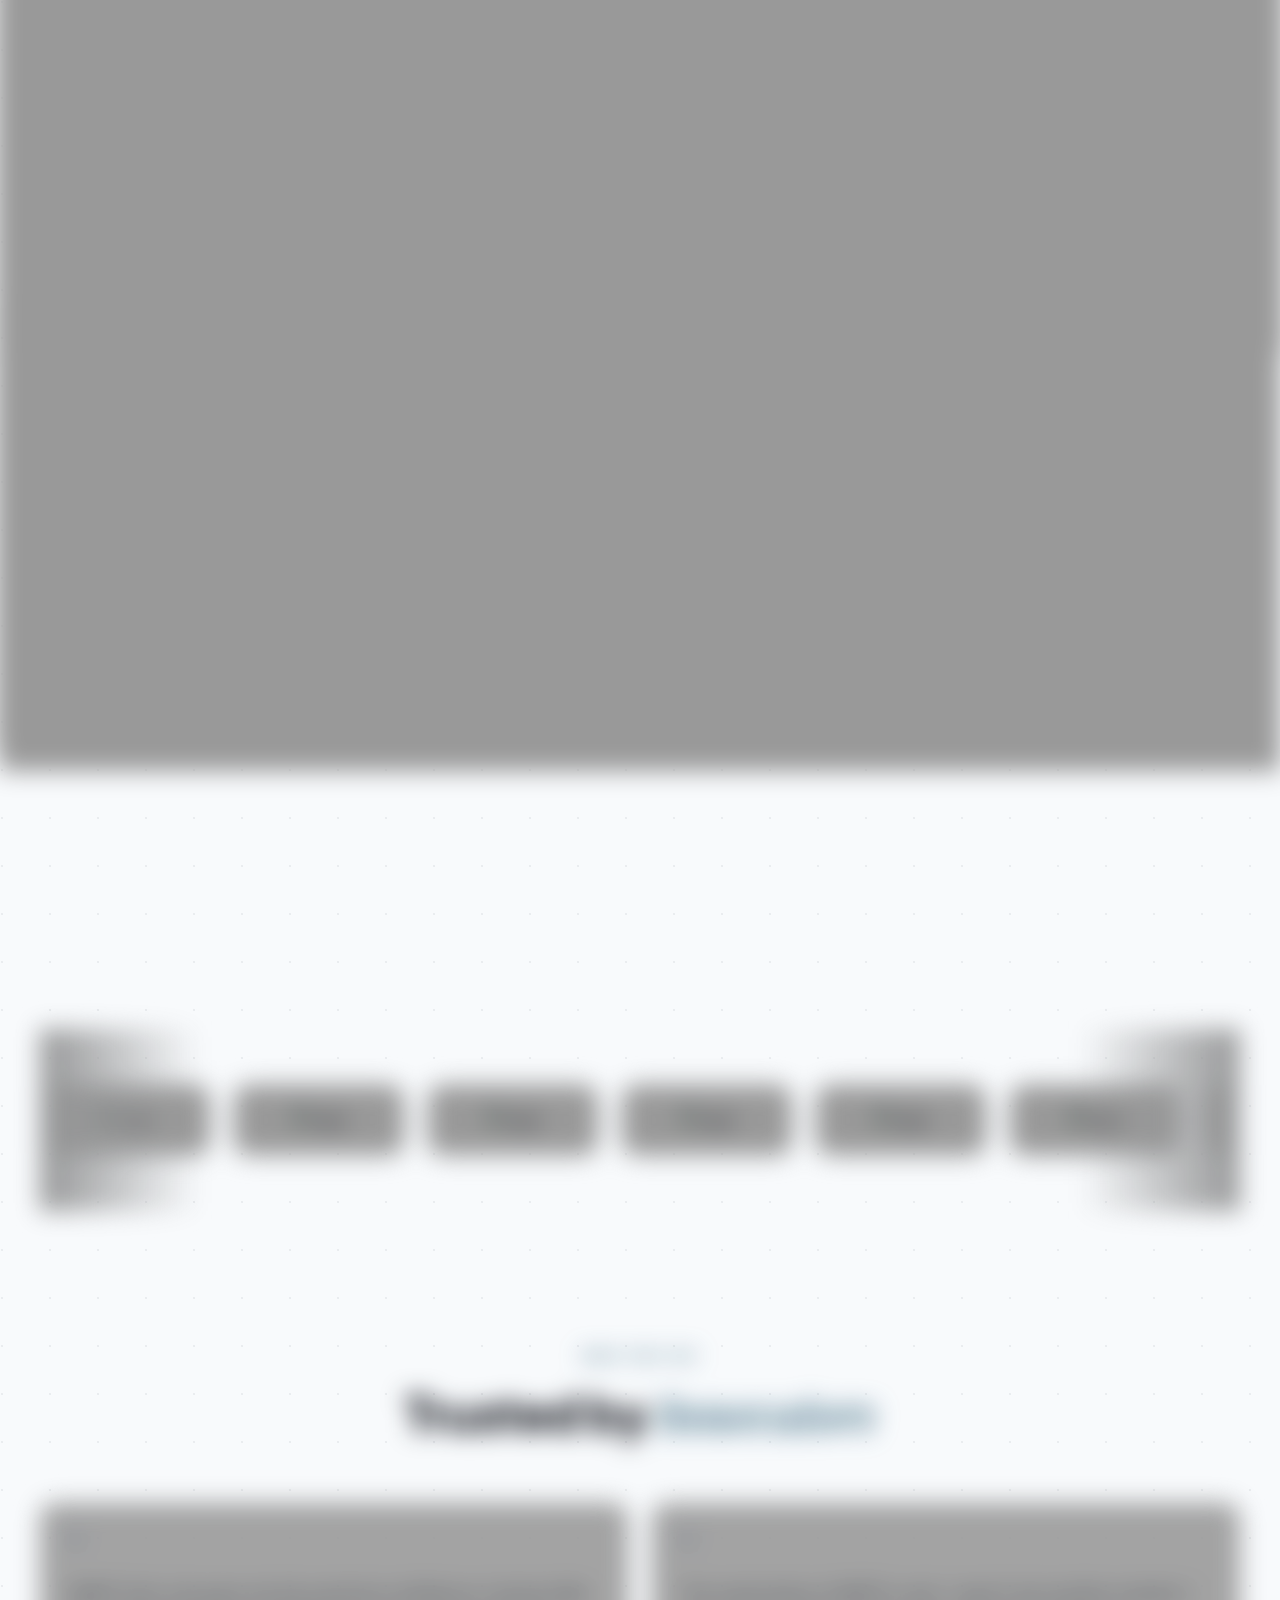
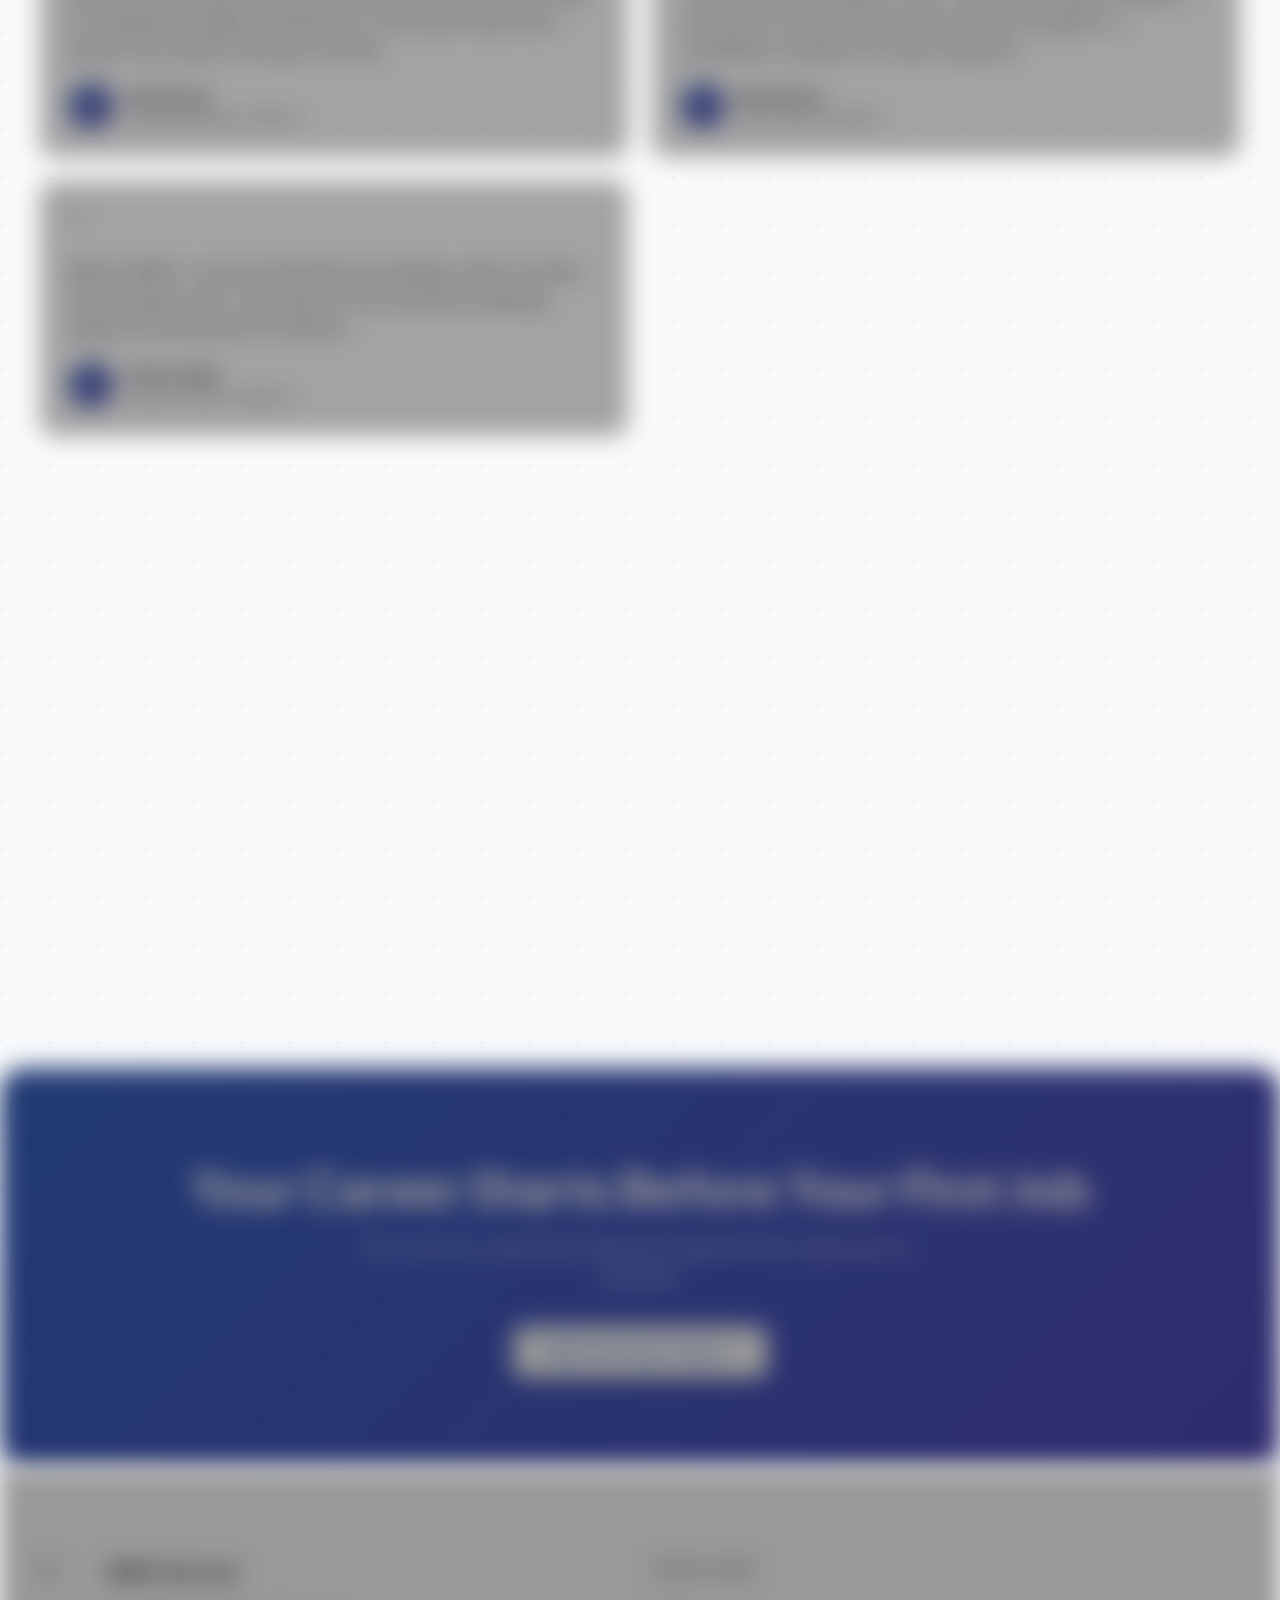
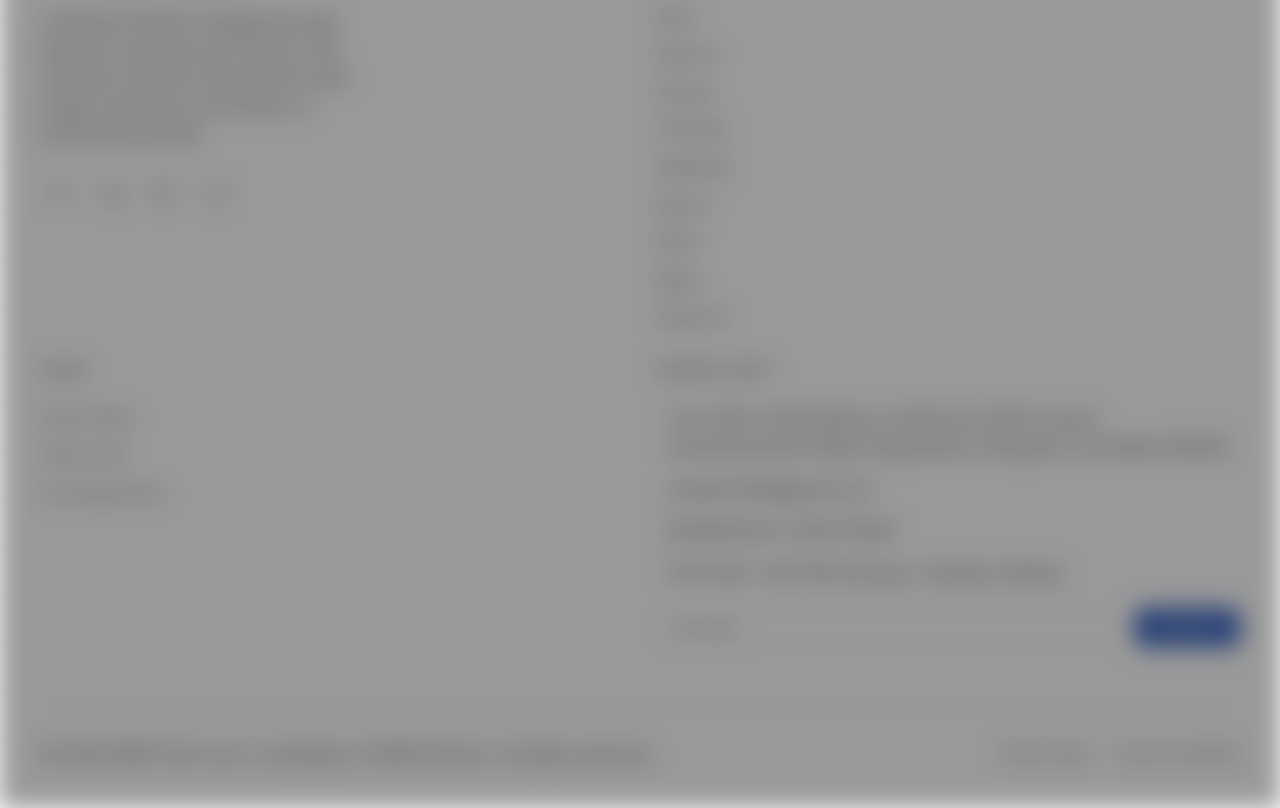
==== commit 68c264ad: "Update logo cards to display a clean white background (#FFFFFF)" ====
--- a/index.html
+++ b/index.html
@@ -1839,8 +1839,10 @@
         }
 
         /* Sleek Glassmorphic Logo Cards */
-        .logo-card {
-            background: var(--logo-bg) !important;
+        .logo-card,
+        .partner-logo,
+        .company-logo-container {
+            background: #ffffff !important;
             border: 1px solid var(--logo-border) !important;
             border-radius: 16px !important;
             padding: 12px 24px !important;
@@ -1862,10 +1864,12 @@
             flex-shrink: 0 !important;
         }
 
-        .logo-card:hover {
+        .logo-card:hover,
+        .partner-logo:hover,
+        .company-logo-container:hover {
             transform: translateY(-2px) scale(1.03) !important;
             border-color: var(--logo-hover-border) !important;
-            background: var(--logo-hover-bg) !important;
+            background: #ffffff !important;
             box-shadow: var(--logo-hover-shadow) !important;
         }
 
--- a/assets/css/style.css
+++ b/assets/css/style.css
@@ -952,8 +952,10 @@
     }
 }
 
-.logo-card {
-    background: var(--card);
+.logo-card,
+.partner-logo,
+.company-logo-container {
+    background: #ffffff !important;
     border: 1px solid var(--border);
     border-radius: 12px;
     padding: 24px;
@@ -967,11 +969,13 @@
     overflow: hidden;
 }
 
-.logo-card:hover {
+.logo-card:hover,
+.partner-logo:hover,
+.company-logo-container:hover {
     transform: translateY(-4px);
     border-color: var(--accent);
     box-shadow: var(--shadow);
-    background: rgba(255, 255, 255, 0.02);
+    background: #ffffff !important;
 }
 
 .logo-card img {
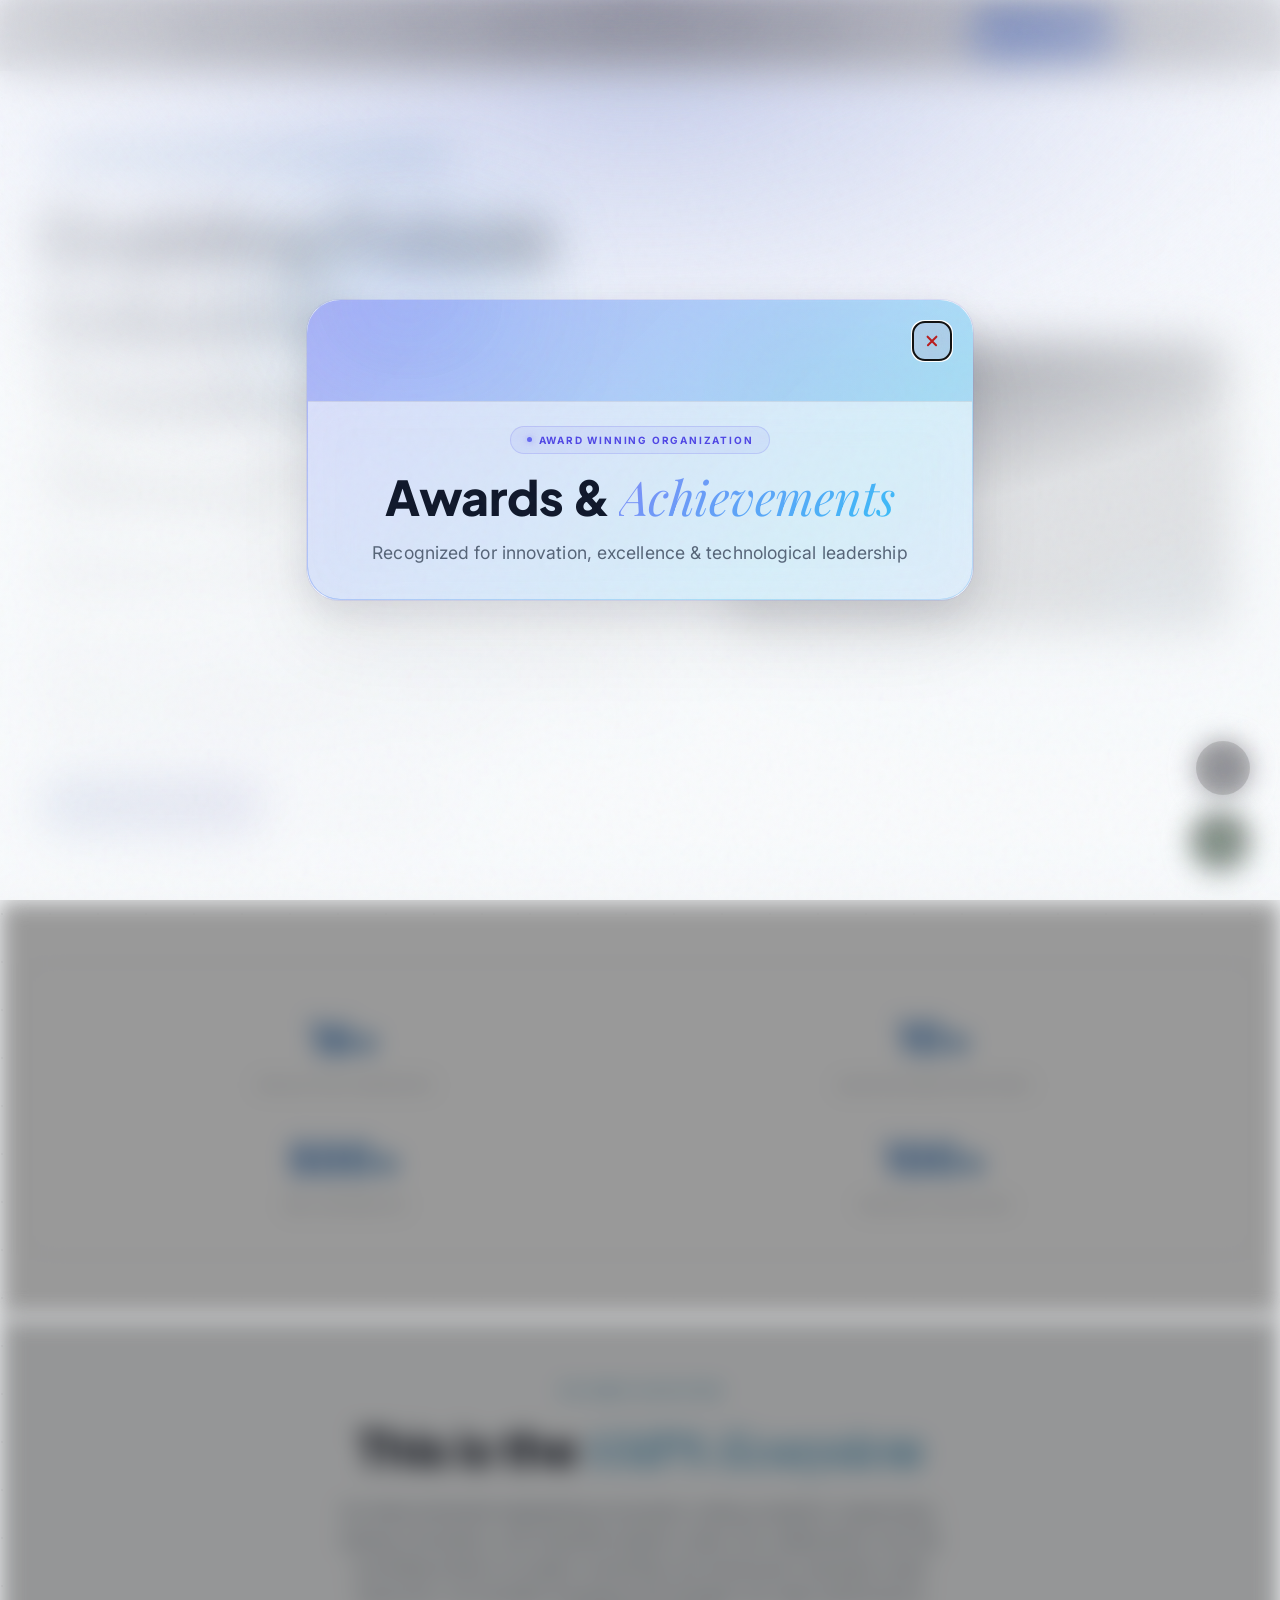
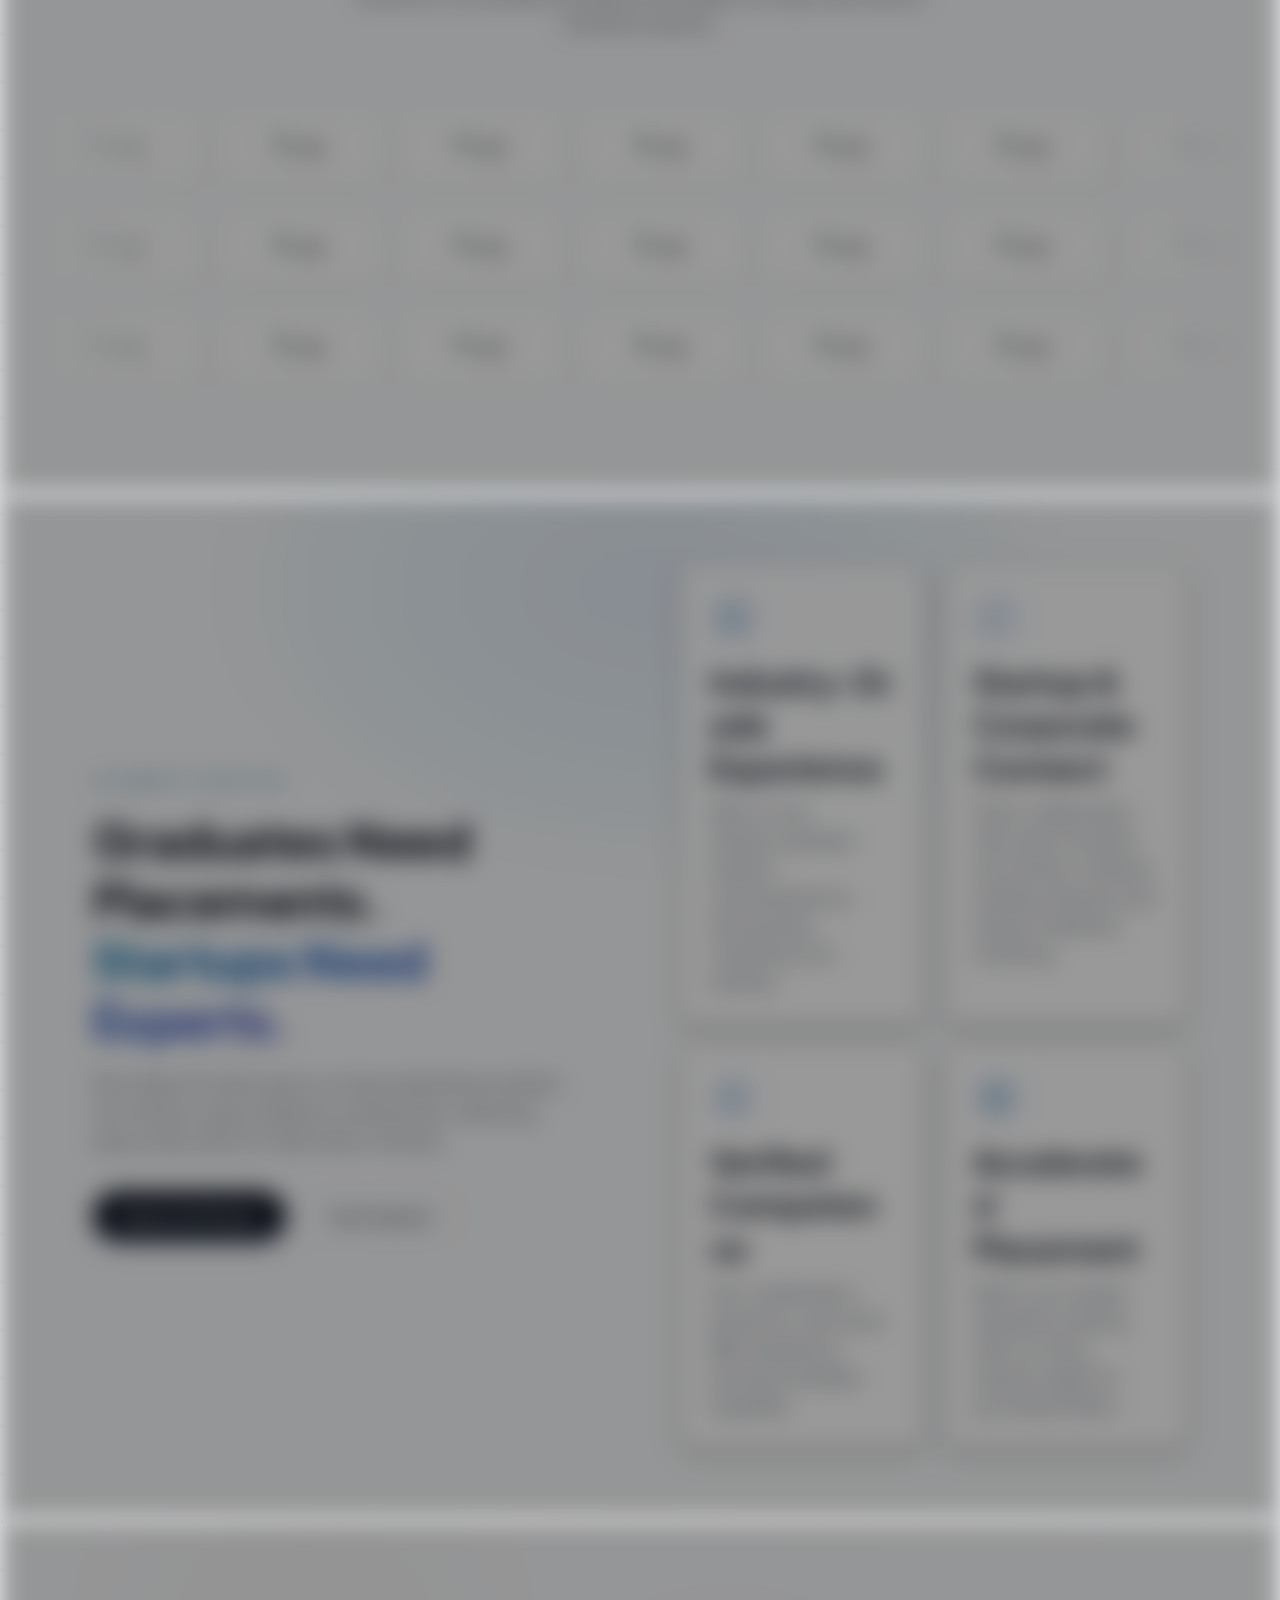
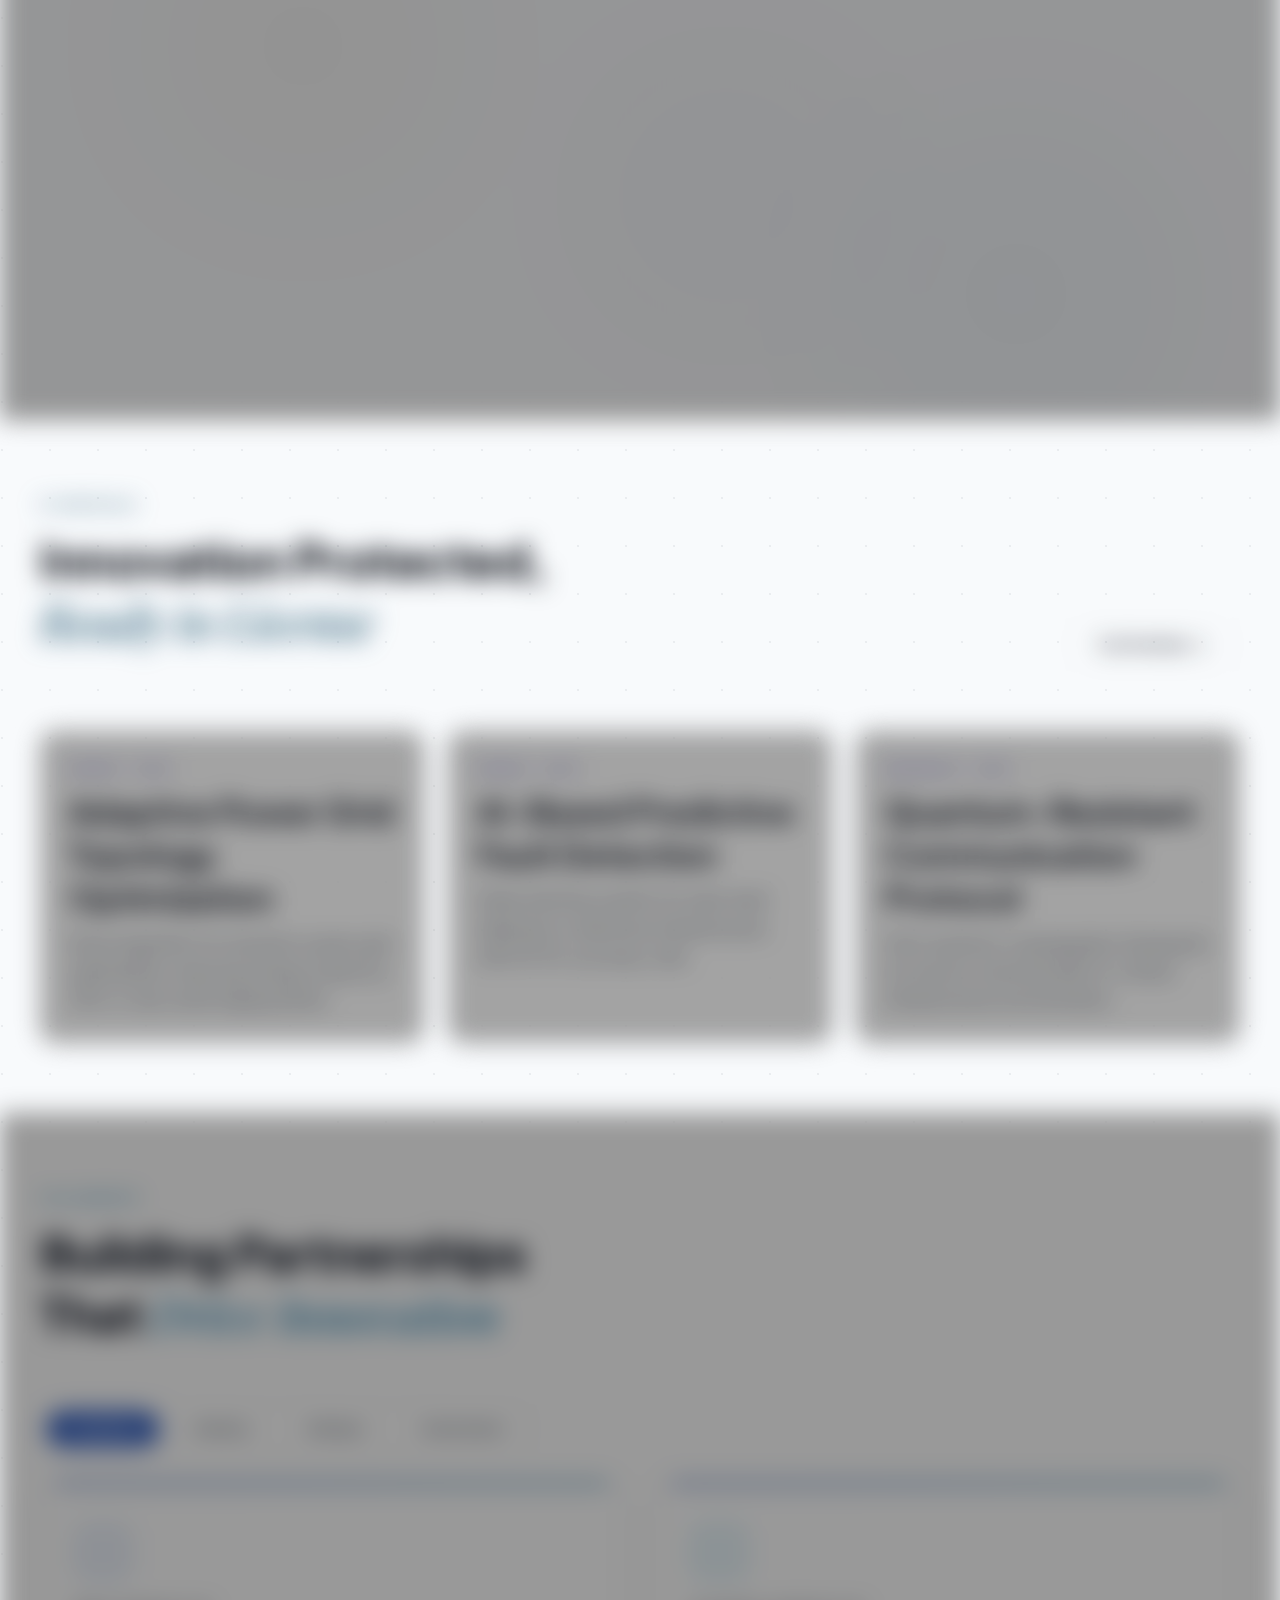
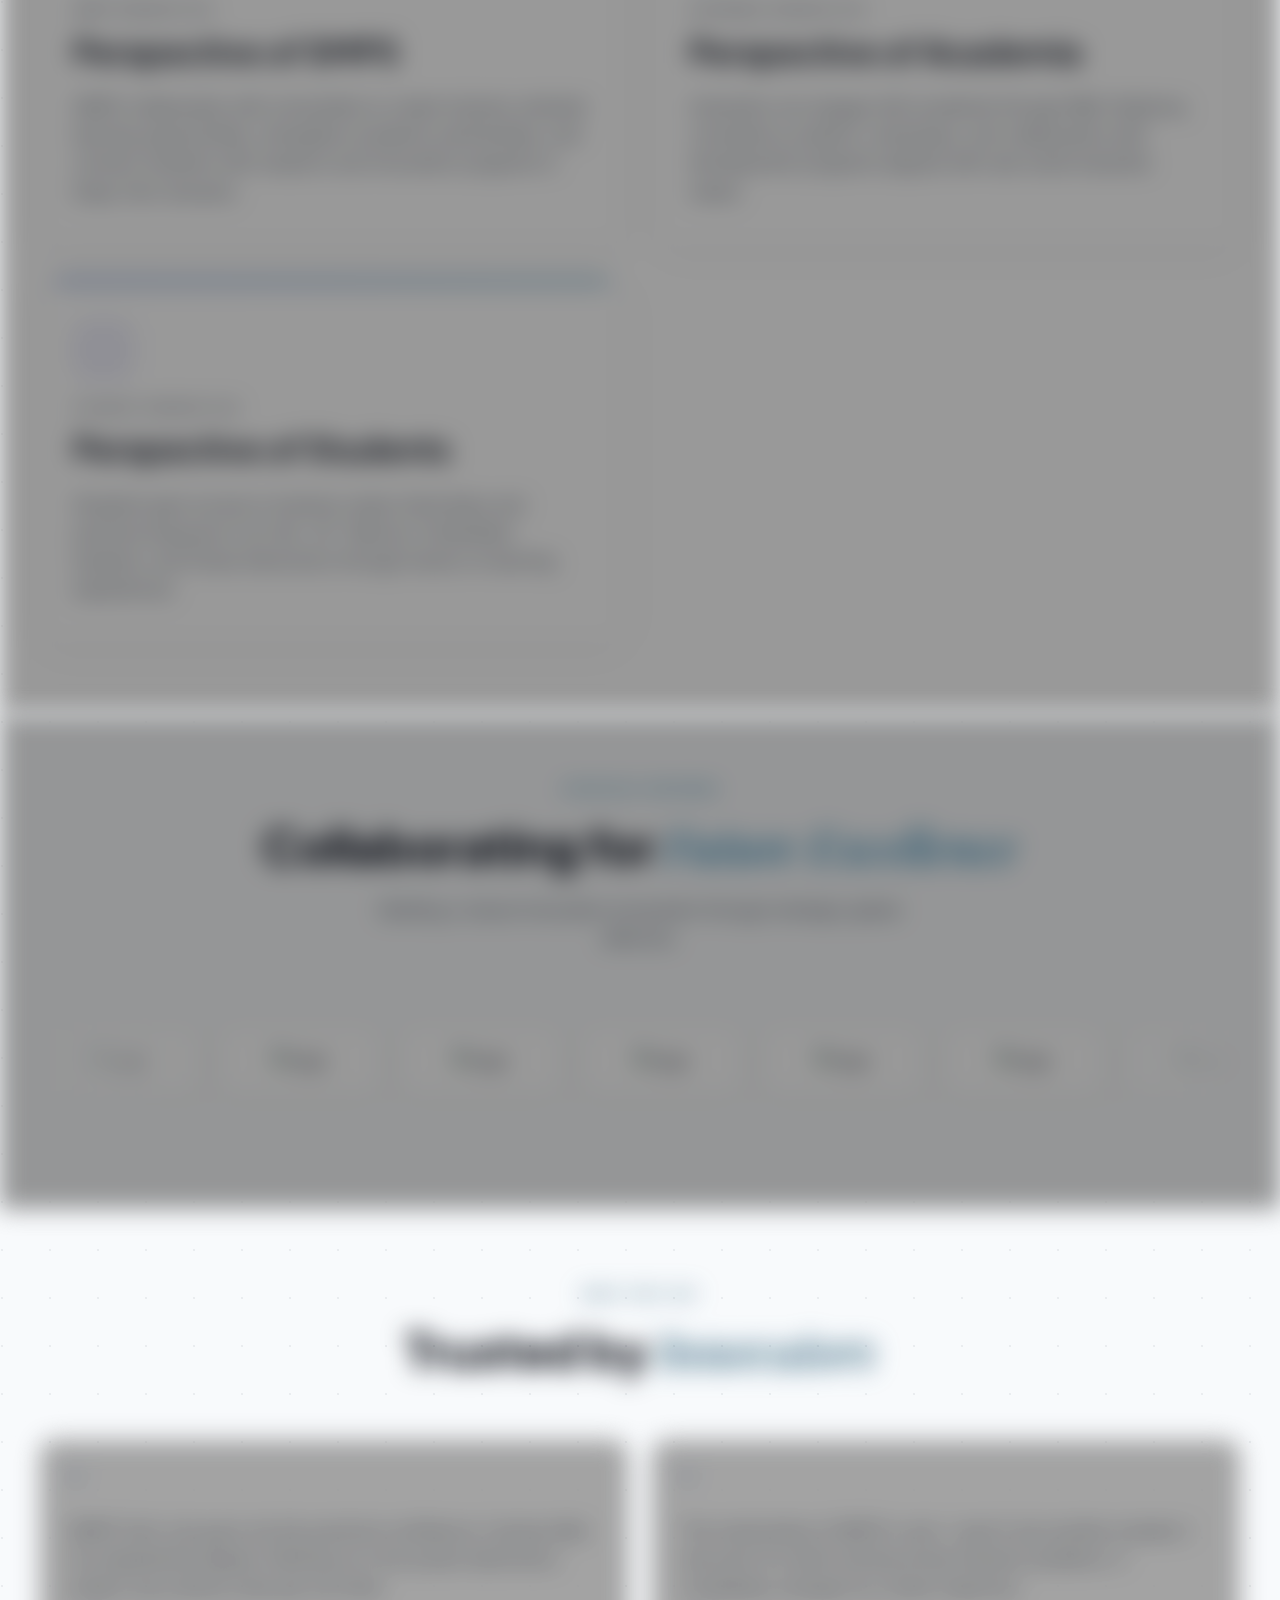
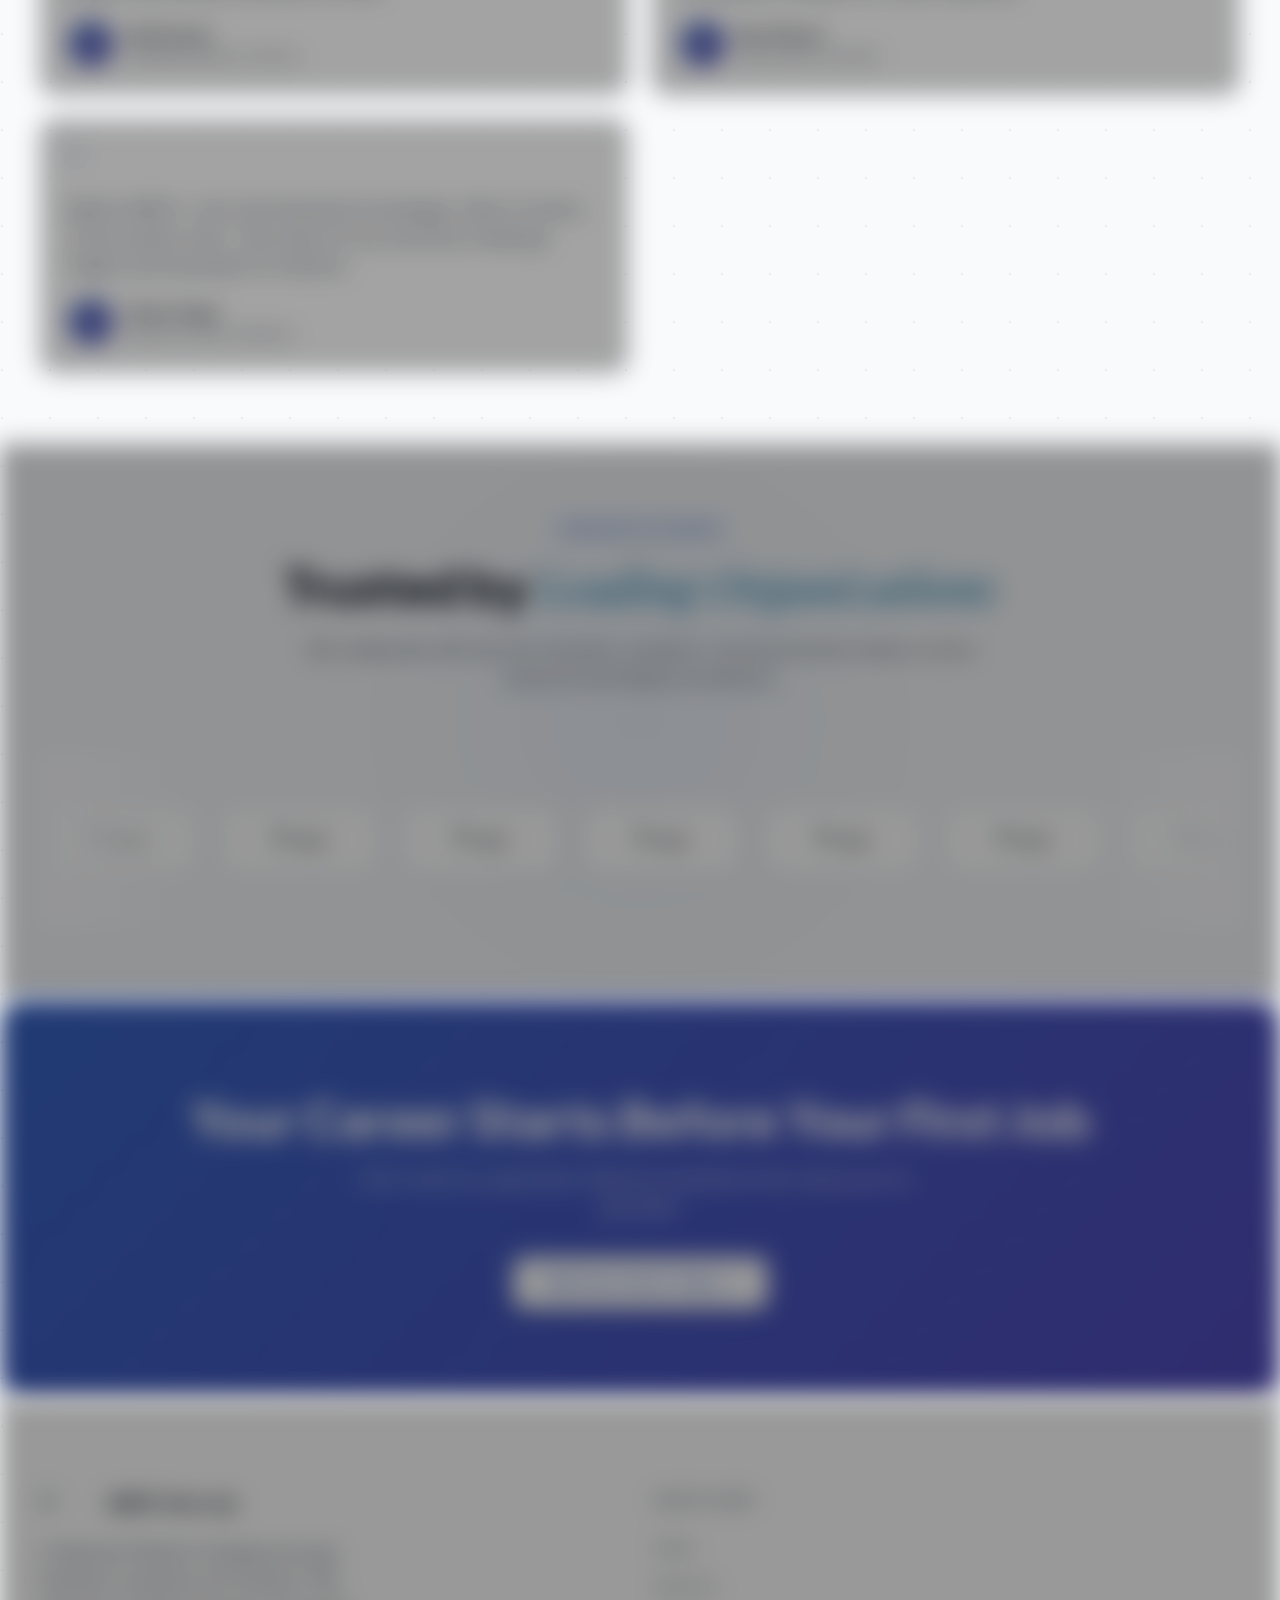
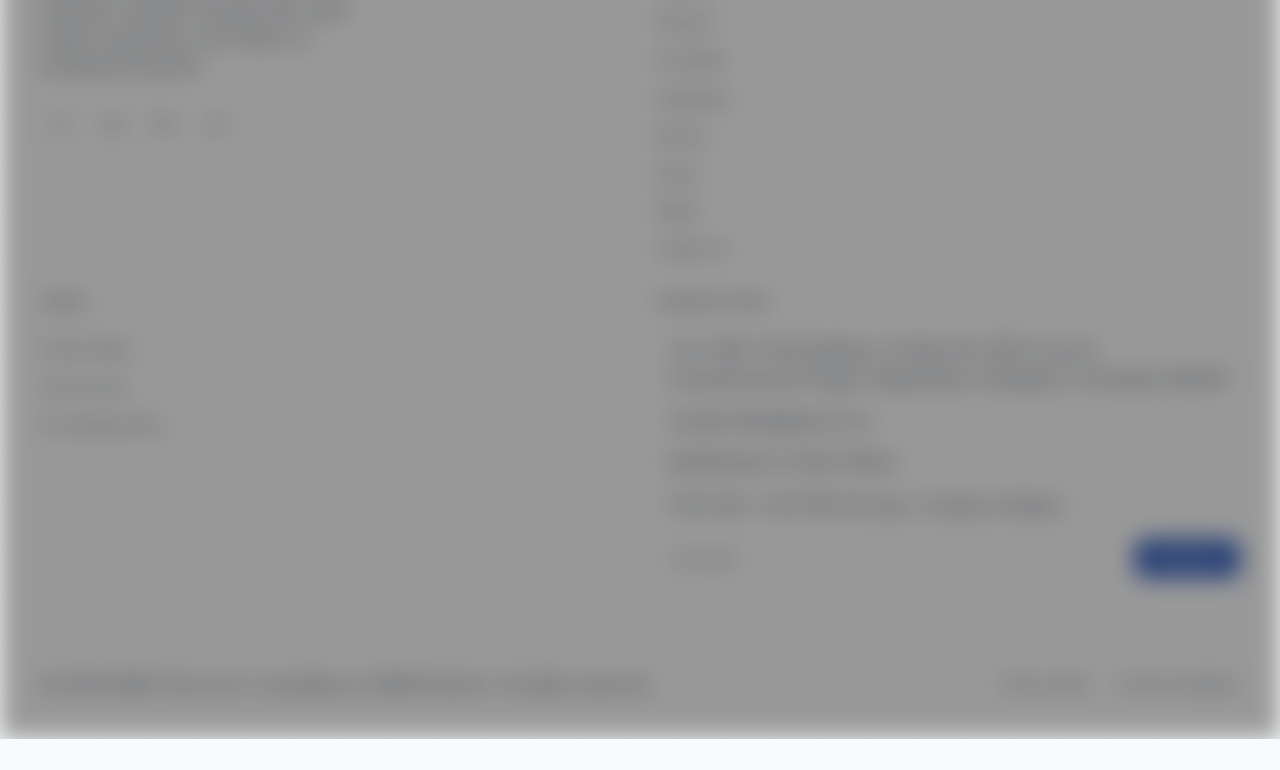
==== commit dfd411dc: "Redesign product page UI and improve product experience" ====
--- a/index.html
+++ b/index.html
@@ -2466,29 +2466,6 @@
         </div>
     </nav>
 
-    <!-- Updates Strip Ticker -->
-    <div class="updates-ticker-wrap">
-        <div class="updates-label">UPDATES</div>
-        <div class="ticker-content-container">
-            <div class="ticker-track" id="ticker-track">
-                <span>Industry-Academia Conclave 2026 — VTU Regional Center Bengaluru</span>
-                <span>•</span>
-                <span>Smart Power Hub Training — Starting May 2026</span>
-                <span>•</span>
-                <span>VLSI Design & Verilog Bootcamp — Applications Open</span>
-                <span>•</span>
-                <span>Core Tech Placement Drive 2026 — Join Now</span>
-                <span>•</span>
-                <span>Industry-Academia Conclave 2026 — VTU Regional Center Bengaluru</span>
-                <span>•</span>
-                <span>Smart Power Hub Training — Starting May 2026</span>
-                <span>•</span>
-                <span>VLSI Design & Verilog Bootcamp — Applications Open</span>
-                <span>•</span>
-                <span>Core Tech Placement Drive 2026 — Join Now</span>
-            </div>
-        </div>
-    </div>
 
 
 
--- a/assets/css/style.css
+++ b/assets/css/style.css
@@ -4159,12 +4159,12 @@
 
 /* ============================================================ UPDATES TICKER ============================================================ */
 .updates-ticker-wrap {
+    display: none !important;
     background: #0f4c81;
     color: #fff;
     font-size: 13px;
     font-weight: 600;
     height: 38px;
-    display: flex;
     align-items: center;
     overflow: hidden;
     border-bottom: 1px solid var(--border);
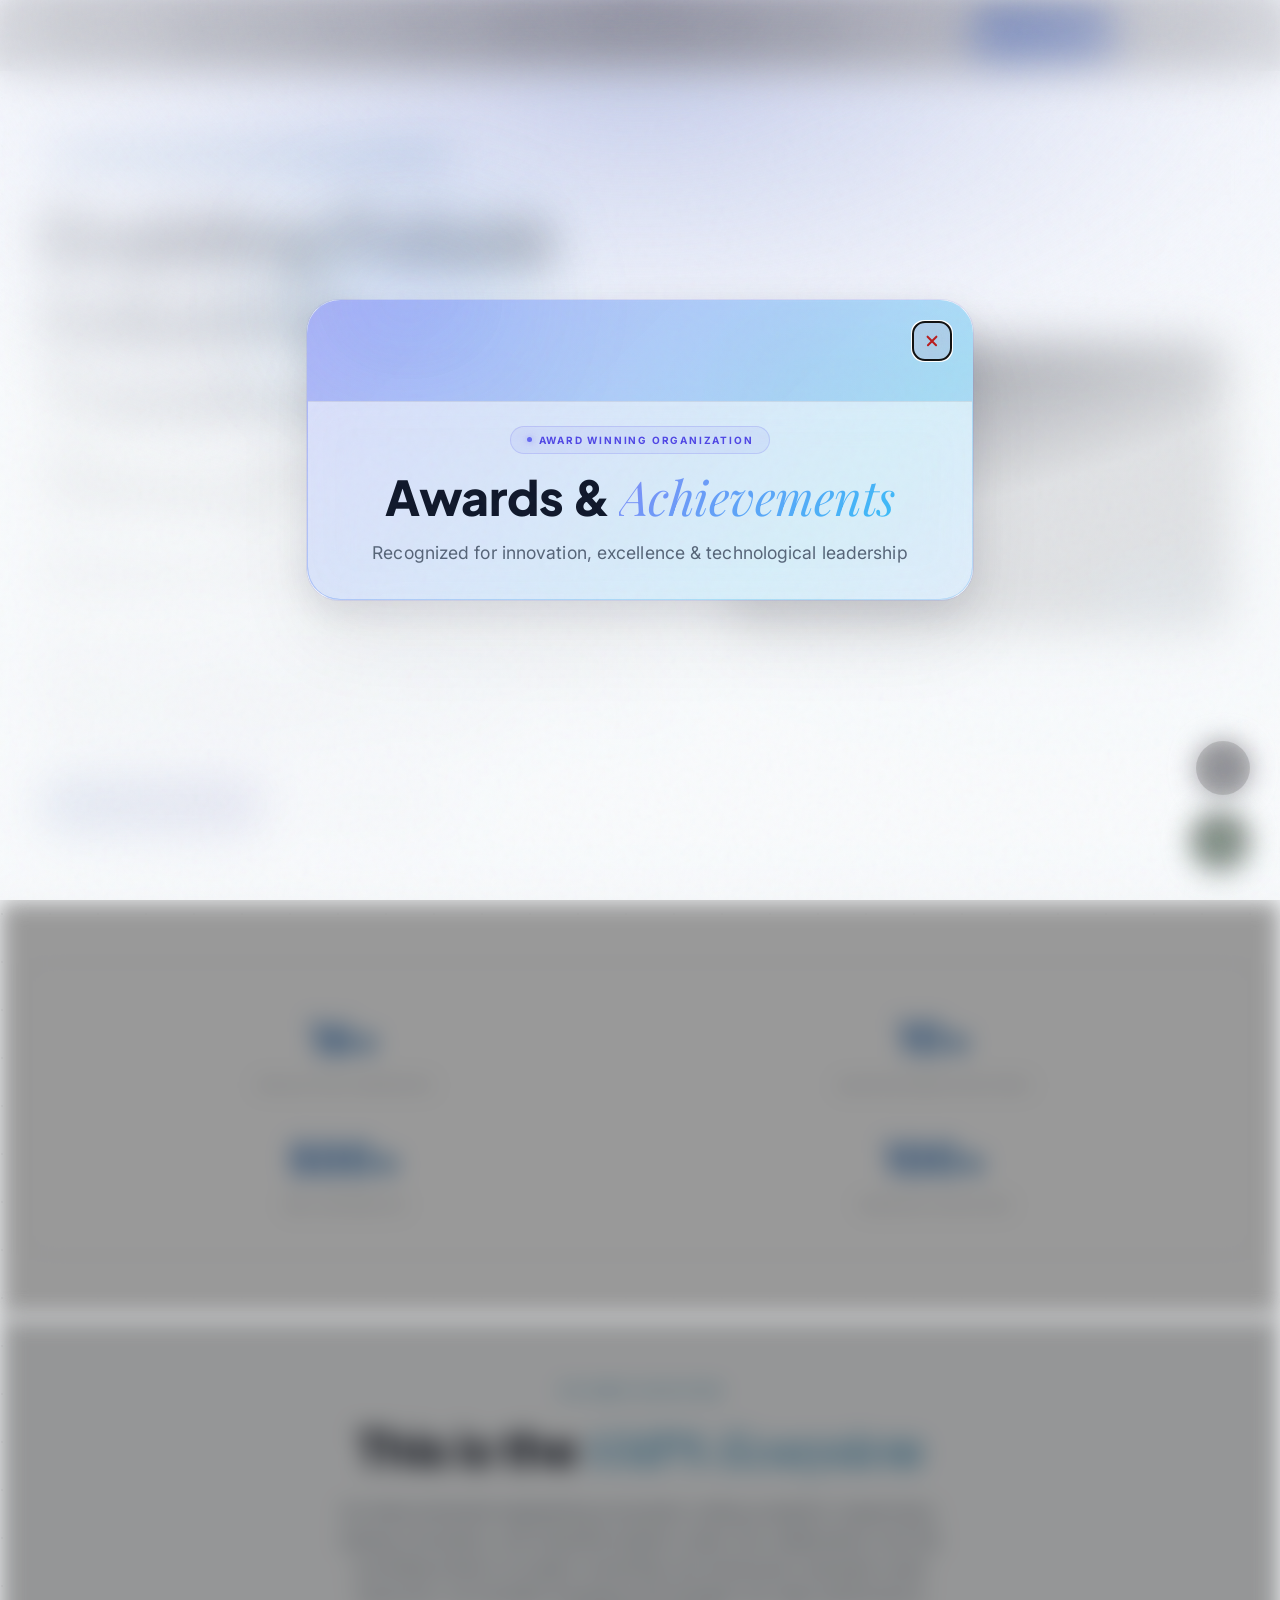
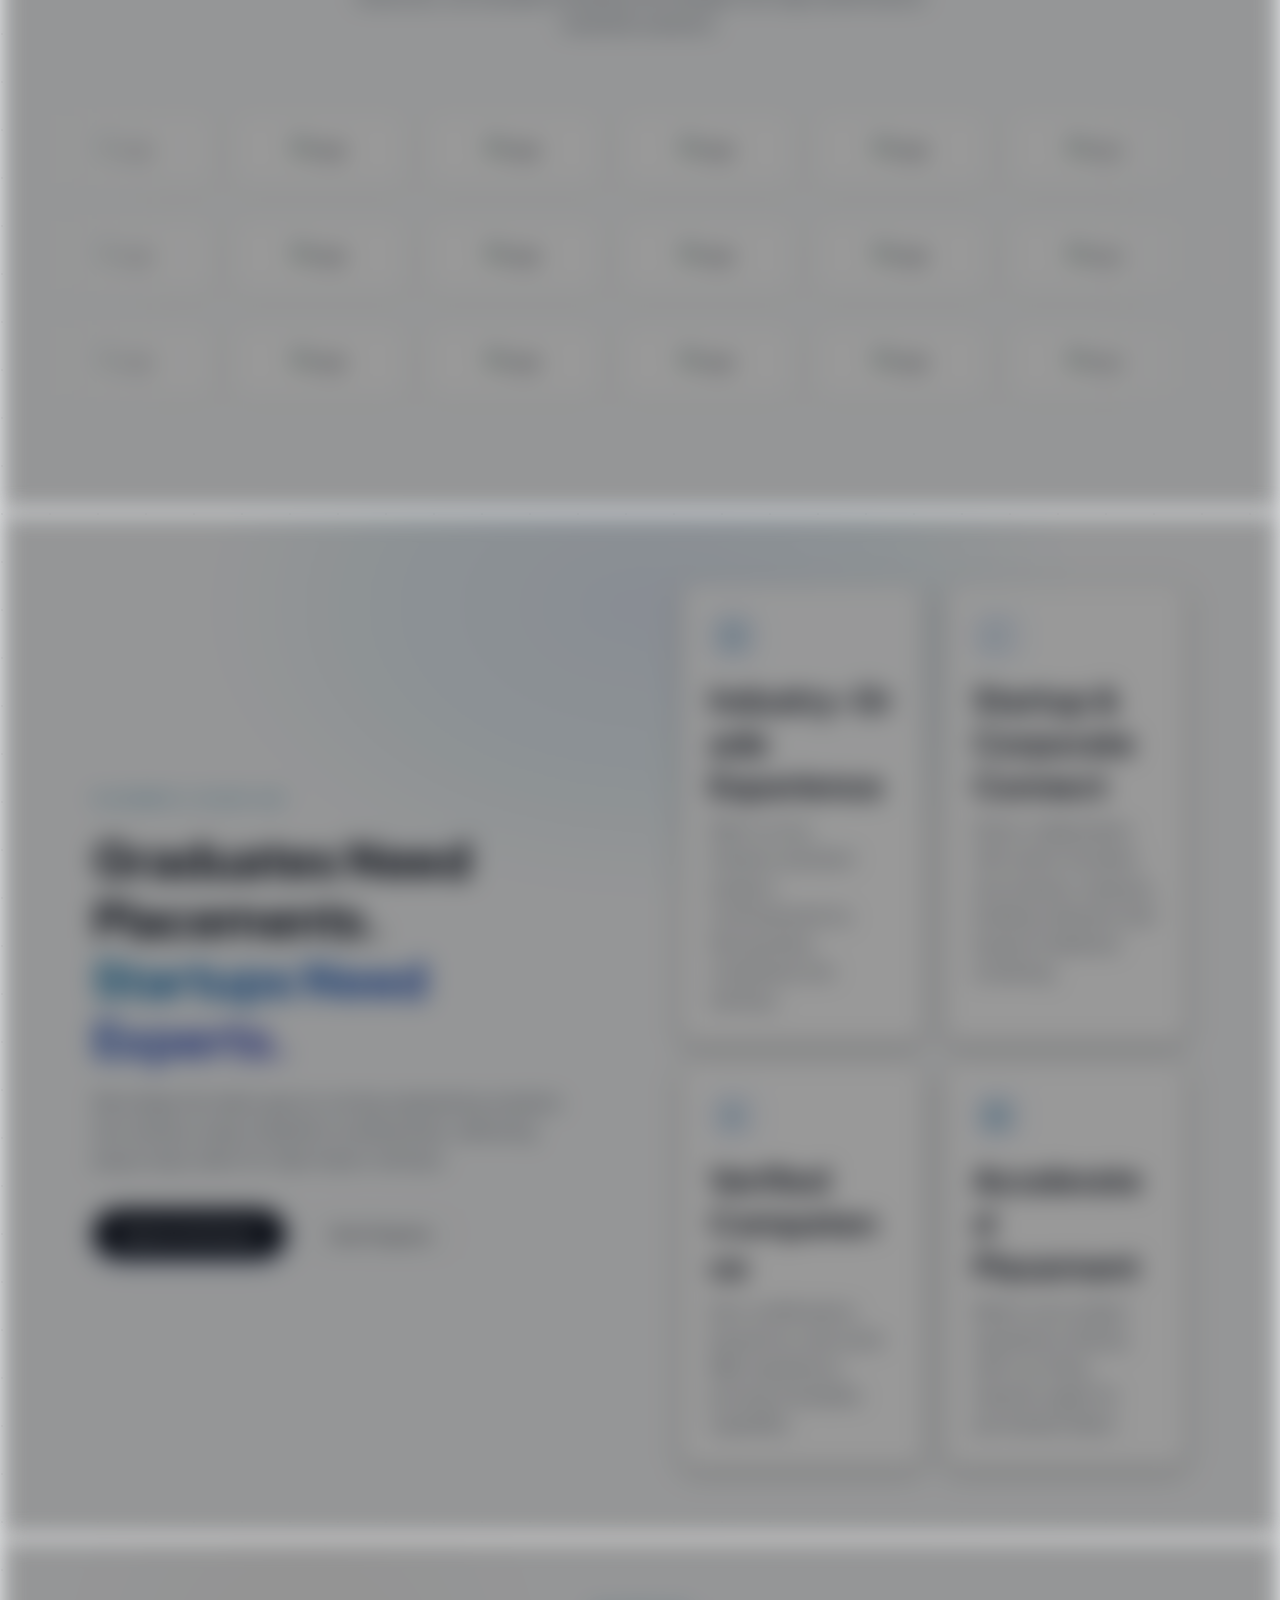
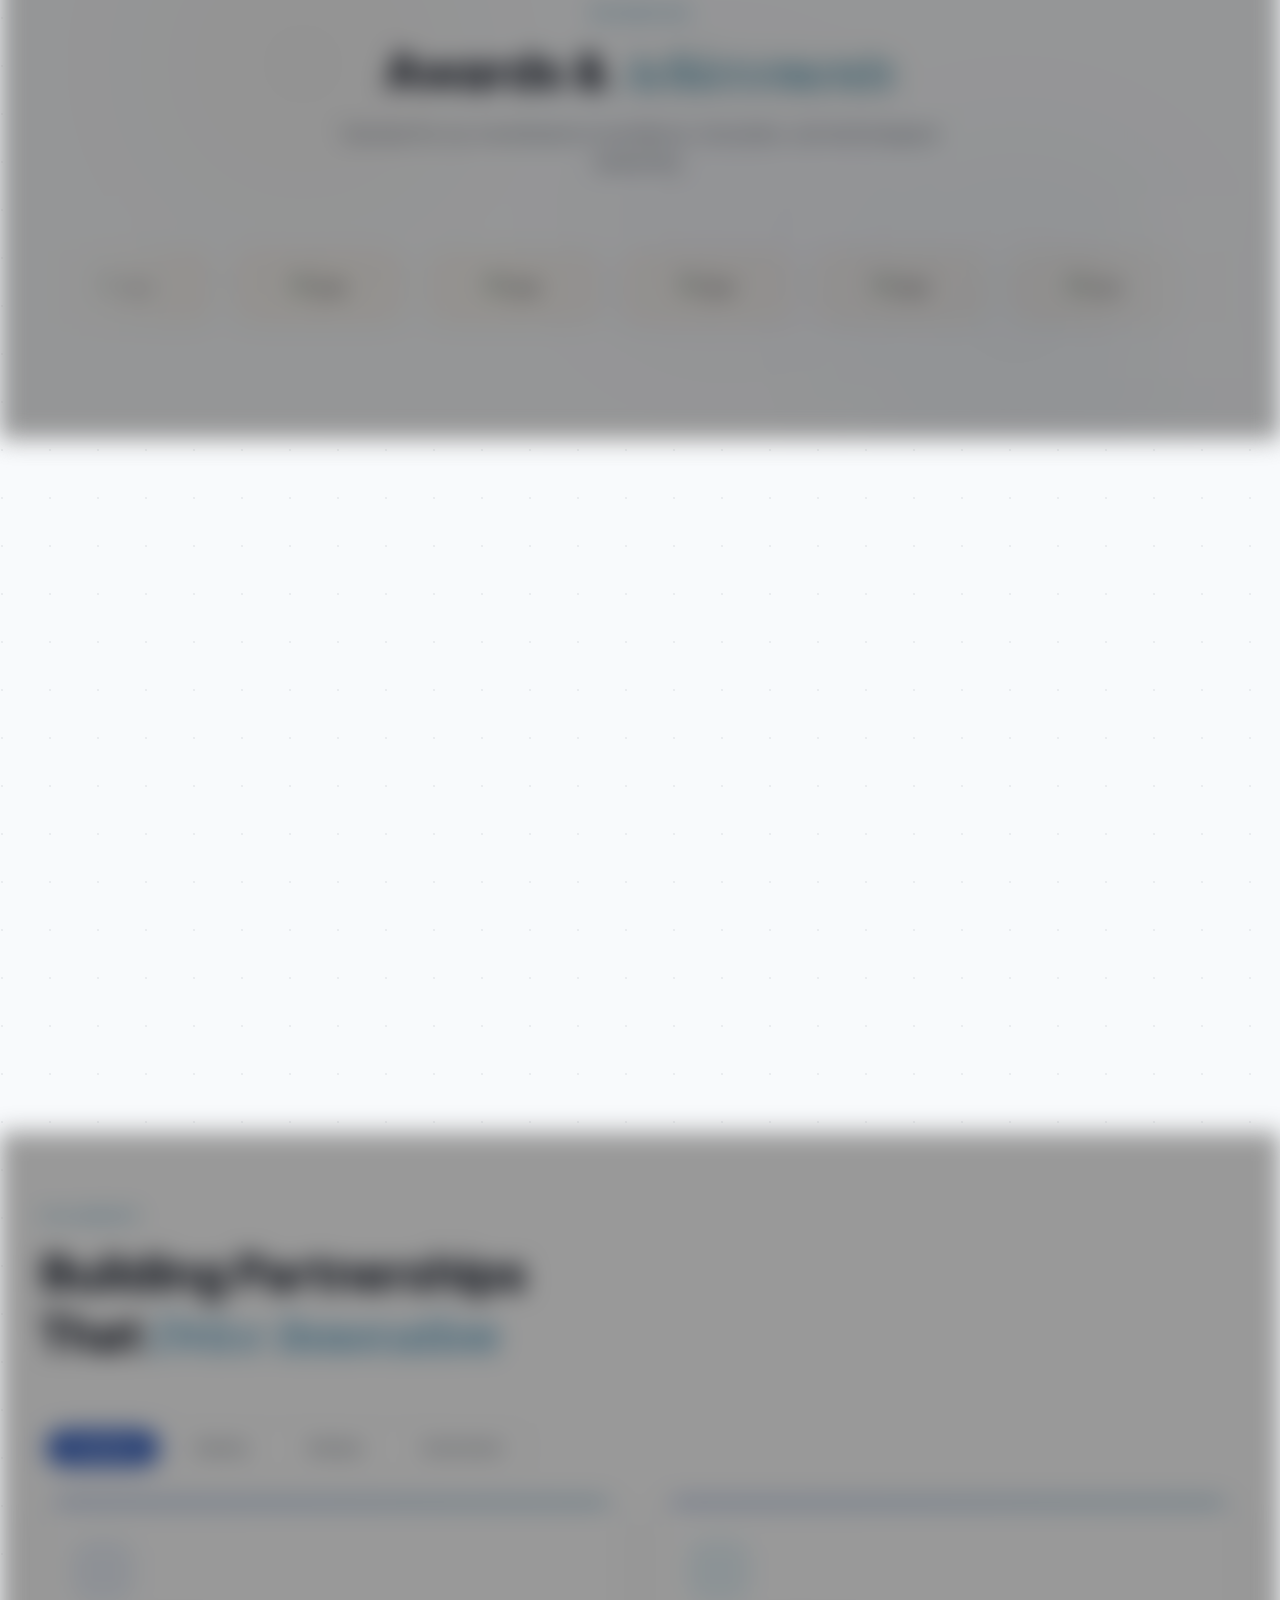
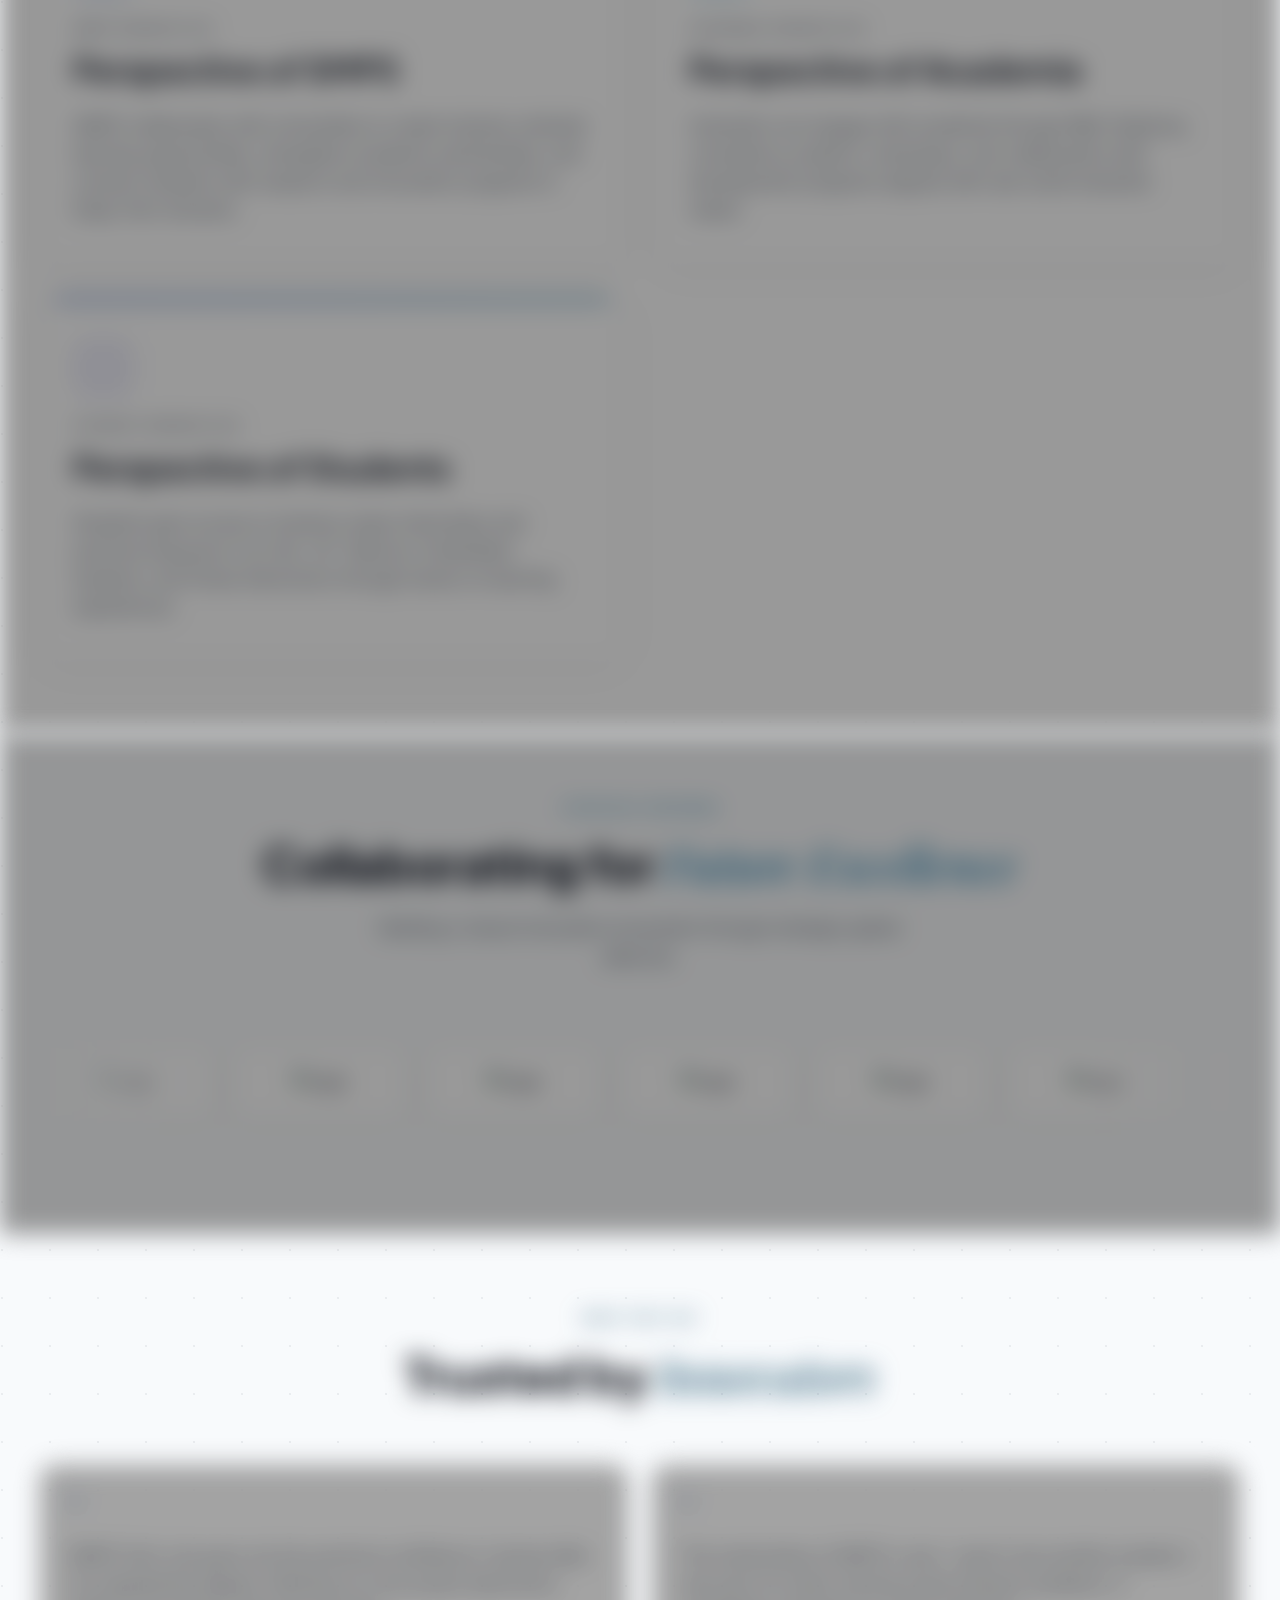
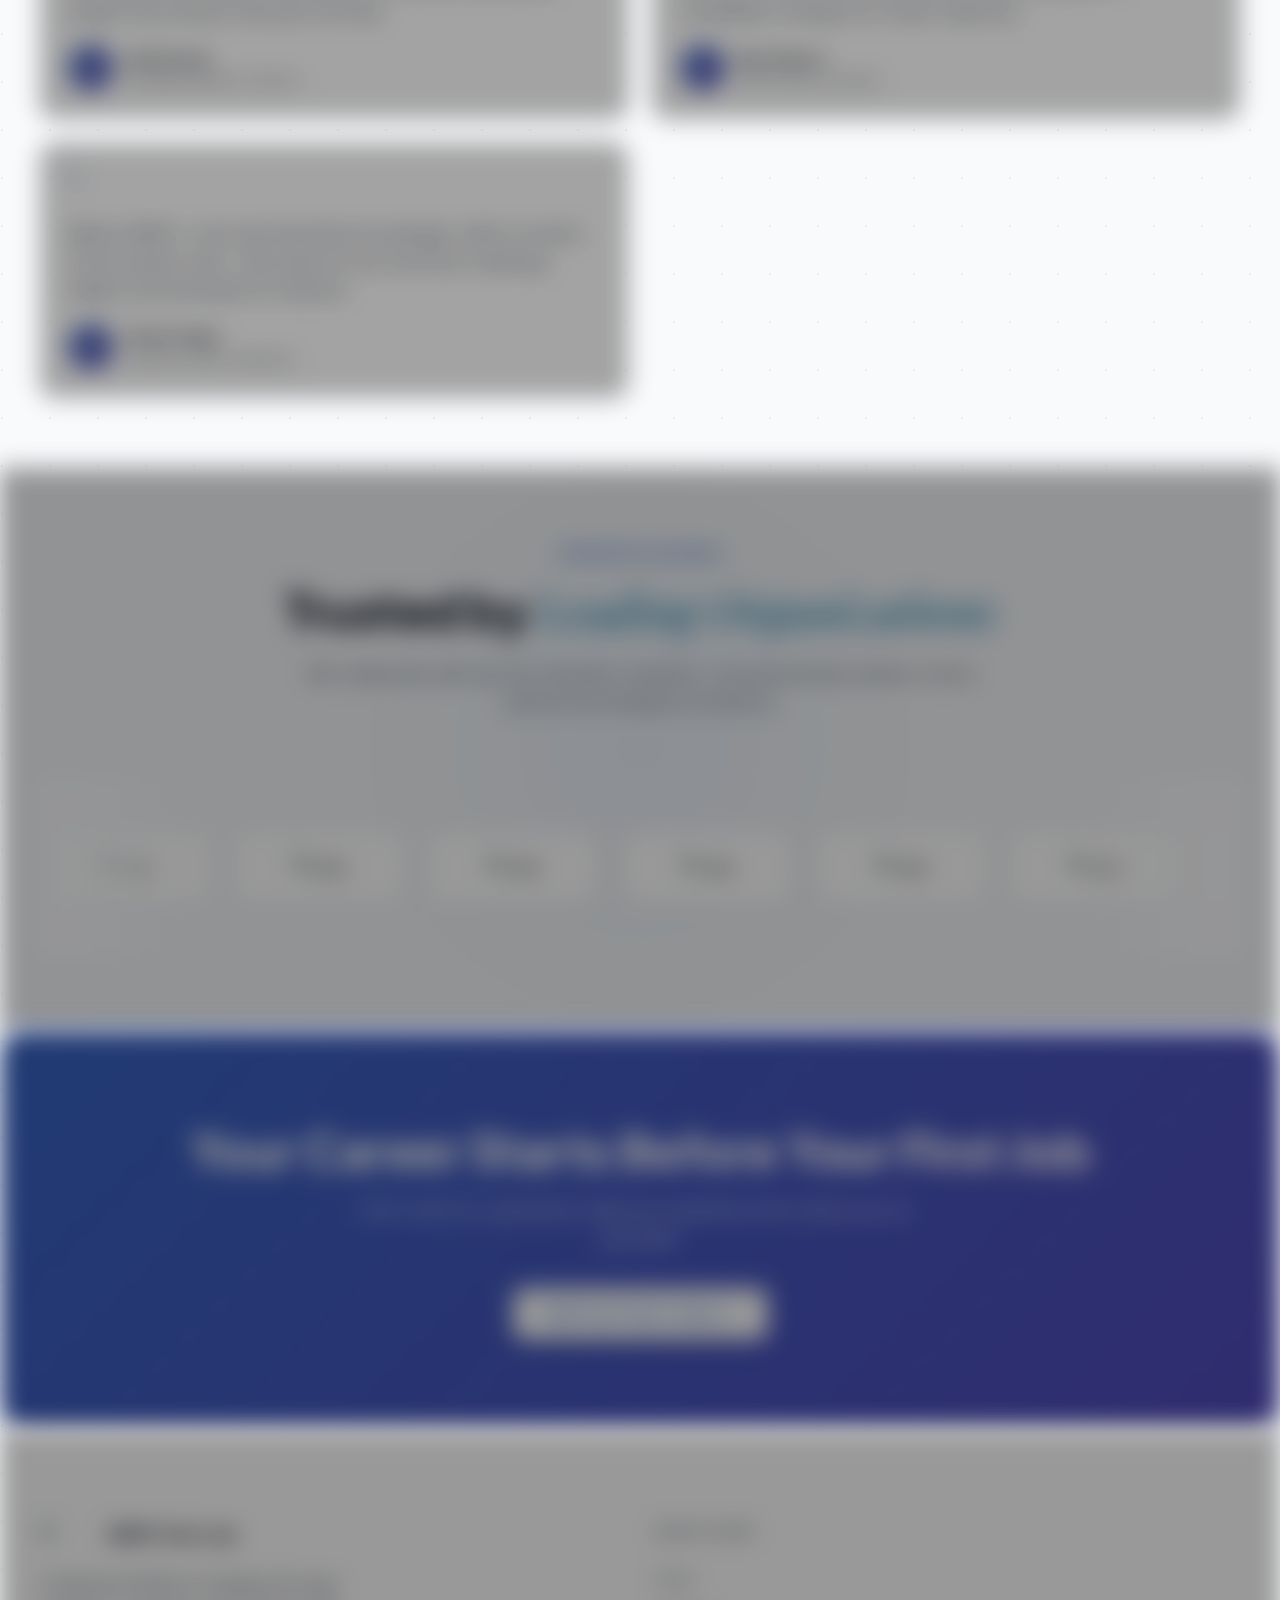
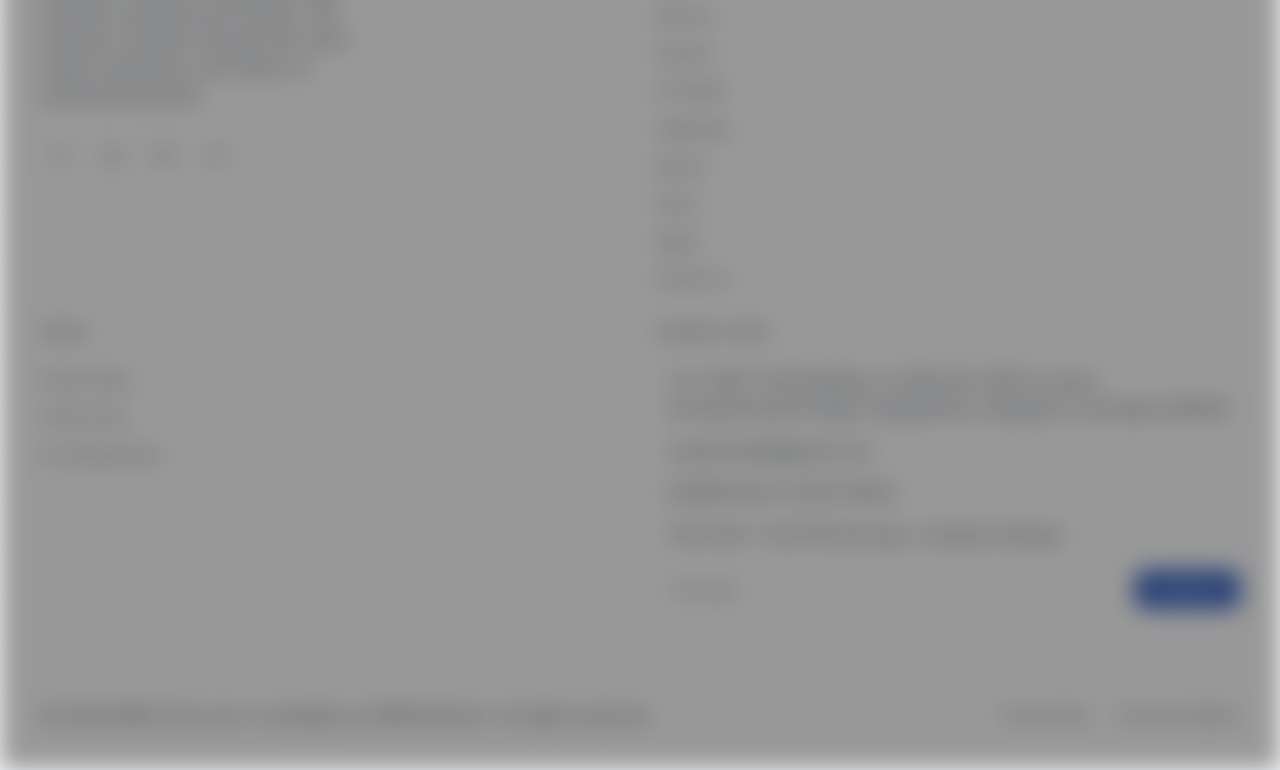
==== commit 21f73527: "Redesign product page UI and improve product experience" ====
--- a/index.html
+++ b/index.html
@@ -3662,19 +3662,92 @@
                 // Take first 3 products
                 const featured = products.slice(0, 3);
 
-                grid.innerHTML = featured.map((p, i) => `
-                    <div class="product-card reveal" onclick="window.location.href='products.html'" style="animation-delay:${i * .1}s">
+                grid.innerHTML = featured.map((p, i) => {
+                    // Split out flagship brand name from parentheses if present
+                    let rawName = p.name || '';
+                    let mainName = rawName;
+                    let modelName = '';
+                    if (rawName.includes('(')) {
+                        let parts = rawName.split('(');
+                        modelName = parts[0].trim();
+                        mainName = parts[1].replace(')', '').trim();
+                    } else if (rawName.includes('—')) {
+                        let parts = rawName.split('—');
+                        modelName = parts[0].trim();
+                        mainName = parts[1].trim();
+                    }
+
+                    // Determine premium category badge
+                    const lowerName = rawName.toLowerCase();
+                    const tagKey = p.tag || 'hardware';
+                    let categoryBadge = "Power Electronics";
+                    if (tagKey === 'hardware' || lowerName.includes('power') || lowerName.includes('charge')) {
+                        categoryBadge = "EV Infrastructure";
+                    } else if (tagKey === 'ai-software' || lowerName.includes('ai') || lowerName.includes('software')) {
+                        categoryBadge = "Industrial AI";
+                    } else if (tagKey === 'iiot' || lowerName.includes('iot') || lowerName.includes('automation')) {
+                        categoryBadge = "Industrial Automation";
+                    }
+
+                    // Short engineering statement
+                    let engineeringStatement = p.desc || 'Next-generation critical power infrastructure.';
+                    if (engineeringStatement.length > 80) {
+                        engineeringStatement = engineeringStatement.split('.')[0] + '.';
+                    }
+
+                    // Determine 3 premium highlight blocks
+                    let highlights = [];
+                    if (tagKey === 'hardware' || lowerName.includes('power') || lowerName.includes('charge')) {
+                        highlights = [
+                            { val: "22kW", lbl: "Power" },
+                            { val: "IP65", lbl: "Protection" },
+                            { val: "CE", lbl: "Certified" }
+                        ];
+                    } else if (tagKey === 'ai-software' || lowerName.includes('ai') || lowerName.includes('software')) {
+                        highlights = [
+                            { val: "< 5ms", lbl: "Latency" },
+                            { val: "99.8%", lbl: "Accuracy" },
+                            { val: "CUDA", lbl: "Accel" }
+                        ];
+                    } else {
+                        highlights = [
+                            { val: "MQTT", lbl: "Protocol" },
+                            { val: "ARM M4", lbl: "Core" },
+                            { val: "IP67", lbl: "Enclosure" }
+                        ];
+                    }
+
+                    const highlightsHtml = `
+                        <div class="product-highlights-row">
+                            ${highlights.map(h => `
+                                <div class="product-highlight-block">
+                                    <div class="product-highlight-value">${h.val}</div>
+                                    <div class="product-highlight-label">${h.lbl}</div>
+                                </div>
+                            `).join('')}
+                        </div>
+                    `;
+
+                    return `
+                    <div class="product-card reveal" onclick="window.location.href='products.html'" style="animation-delay:${i * 0.1}s">
                         <div class="product-img">
                             <img src="${p.img || 'https://images.unsplash.com/photo-1518770660439-4636190af475?q=80&w=800'}" alt="${p.name}" onerror="handleImageError(this, '${p.img}')">
-                            <span class="product-tag ${p.tagClass || 'tag-blue'}">${(p.tagLabel || p.tag || 'HARDWARE').toUpperCase()}</span>
+                            <span class="product-tag">${categoryBadge}</span>
                         </div>
                         <div class="product-body">
-                            <h3>${p.name}</h3>
-                            <p>${p.desc}</p>
-                            <a href="products.html" class="product-link">Explore Track →</a>
+                            <div class="product-body-cat">${categoryBadge}</div>
+                            <h3>${mainName}</h3>
+                            <div class="product-subtitle">${modelName || 'Enterprise Class'}</div>
+                            <p class="product-statement">${engineeringStatement}</p>
+                            
+                            ${highlightsHtml}
+                            
+                            <div class="product-meta">
+                                <span class="product-link">Explore Track &rarr;</span>
+                            </div>
                         </div>
-                    </div>
-                `).join('');
+                    </div>`;
+                }).join('');
 
                 // Re-run intersection observer on new cards
                 if (typeof observer !== 'undefined' && observer.observe) {
--- a/assets/css/style.css
+++ b/assets/css/style.css
@@ -30,6 +30,21 @@
     --wa-hover-bg: linear-gradient(135deg, #131c2d 0%, #0a0e1a 100%);
     --wa-hover-border: #25d366;
     --wa-hover-color: #20ba5a;
+
+    /* Product Page UI variables (Dark Mode as default) */
+    --prod-bg: #080C14;
+    --prod-surface: #0E1420;
+    --prod-border: rgba(255, 255, 255, 0.07);
+    --prod-border-hover: rgba(59, 130, 246, 0.35);
+    --prod-text: #F1F5F9;
+    --prod-muted: #94A3B8;
+    --prod-subtle: #475569;
+    --prod-blue: #3B82F6;
+    --prod-blue-light: rgba(59, 130, 246, 0.1);
+    --prod-shadow: 0 4px 24px rgba(0, 0, 0, 0.3);
+    --prod-shadow-hover: 0 20px 48px rgba(0, 0, 0, 0.5), 0 4px 16px rgba(59, 130, 246, 0.15);
+    --font-eng: 'Space Grotesk', 'Inter', sans-serif;
+    --font-body: 'Inter', sans-serif;
 }
 
 [data-theme="light"] {
@@ -48,6 +63,19 @@
     --dot-color: rgba(15, 23, 42, 0.06);
     --nav-bg: rgba(248, 250, 252, 0.85);
     --shadow: 0 4px 30px rgba(15, 23, 42, 0.05);
+
+    /* Product Page UI variables (Light Mode) */
+    --prod-bg: #F8FAFC;
+    --prod-surface: #ffffff;
+    --prod-border: rgba(15, 23, 42, 0.08);
+    --prod-border-hover: rgba(37, 99, 235, 0.25);
+    --prod-text: #0F172A;
+    --prod-muted: #64748B;
+    --prod-subtle: #94A3B8;
+    --prod-blue: #2563EB;
+    --prod-blue-light: rgba(37, 99, 235, 0.07);
+    --prod-shadow: 0 4px 24px rgba(15, 23, 42, 0.06);
+    --prod-shadow-hover: 0 20px 48px rgba(15, 23, 42, 0.12), 0 4px 16px rgba(37, 99, 235, 0.08);
     
     /* Light Mode Theme-aware WhatsApp variables */
     --wa-bg: #ffffff;
@@ -2255,93 +2283,188 @@
     margin-top: 60px;
 }
 
+/* ── PRODUCT CARD — INDUSTRIAL FLAGSHIP ───────────── */
 .product-card {
-    background: var(--card);
-    border: 1px solid var(--border);
-    border-radius: 16px;
+    background: var(--prod-surface);
+    border: 1px solid var(--prod-border);
+    border-radius: 12px;
     overflow: hidden;
-    transition: all .35s ease;
+    cursor: pointer;
+    transition: transform 0.4s cubic-bezier(0.16, 1, 0.3, 1),
+        box-shadow 0.4s cubic-bezier(0.16, 1, 0.3, 1),
+        border-color 0.4s ease;
+    display: flex;
+    flex-direction: column;
+    box-shadow: var(--prod-shadow);
+    position: relative;
 }
 
 .product-card:hover {
-    transform: translateY(-6px);
-    box-shadow: var(--shadow);
-    border-color: rgba(37, 99, 235, .3);
-}
-
+    transform: translateY(-5px);
+    border-color: var(--prod-blue);
+    box-shadow: var(--prod-shadow-hover);
+}
+
+/* Image Container — dominates (60% coverage) */
 .product-img {
-    height: 180px;
-    background: var(--bg3);
+    aspect-ratio: 16/11;
+    position: relative;
     display: flex;
     align-items: center;
     justify-content: center;
-    position: relative;
     overflow: hidden;
+    background: var(--prod-surface);
+    border-bottom: 1px solid var(--prod-border);
 }
 
 .product-img img {
-    width: 100%;
-    height: 100%;
-    object-fit: cover;
-    transition: transform .6s;
+    width: 85%;
+    height: 85%;
+    object-fit: contain;
+    transition: transform 0.5s cubic-bezier(0.16, 1, 0.3, 1);
+    display: block;
 }
 
 .product-card:hover .product-img img {
-    transform: scale(1.1);
-}
-
-.product-img::after {
-    content: '';
-    position: absolute;
-    inset: 0;
-    background: linear-gradient(to bottom, transparent 60%, var(--card));
-}
-
+    transform: scale(1.02);
+}
+
+/* Minimal Premium Category Badge */
 .product-tag {
     position: absolute;
     top: 14px;
     left: 14px;
-    z-index: 1;
-    background: var(--accent);
-    color: #fff;
+    padding: 4px 10px;
+    border-radius: 4px;
+    font-family: var(--font-eng);
+    font-size: 9.5px;
+    font-weight: 700;
+    letter-spacing: 0.08em;
+    text-transform: uppercase;
+    z-index: 3;
+    white-space: nowrap;
+    background: rgba(248, 250, 252, 0.9);
+    color: var(--prod-muted);
+    border: 1px solid var(--prod-border);
+}
+
+[data-theme="dark"] .product-tag {
+    background: rgba(8, 12, 20, 0.9);
+    color: #94A3B8;
+}
+
+/* Card Body (Increased Whitespace) */
+.product-body {
+    padding: 28px 28px 24px;
+    display: flex;
+    flex-direction: column;
+    flex-grow: 1;
+    gap: 0;
+}
+
+/* Category Label */
+.product-body-cat {
+    font-family: var(--font-eng);
     font-size: 10px;
     font-weight: 700;
-    padding: 4px 10px;
-    border-radius: 100px;
-    letter-spacing: .5px;
-}
-
-.product-body {
-    padding: 20px;
-}
-
+    text-transform: uppercase;
+    letter-spacing: 0.1em;
+    color: var(--prod-blue);
+    margin-bottom: 6px;
+}
+
+/* Product Family Title */
 .product-body h3 {
-    font-family: var(--font-heading);
-    font-size: 17px;
+    font-family: var(--font-eng);
+    font-size: 18px;
     font-weight: 700;
-    margin-bottom: 8px;
-}
-
-.product-body p {
+    color: var(--prod-text);
+    line-height: 1.2;
+    letter-spacing: -0.02em;
+    margin-bottom: 3px;
+    transition: color 0.2s;
+}
+
+.product-card:hover .product-body h3 {
+    color: var(--prod-blue);
+}
+
+/* Product Subtitle / Name */
+.product-subtitle {
     font-size: 13.5px;
-    color: var(--muted);
-    line-height: 1.6;
-    margin-bottom: 16px;
+    font-weight: 500;
+    color: var(--prod-muted);
+    margin-bottom: 12px;
+    line-height: 1.3;
+}
+
+/* Short Engineering Statement */
+.product-statement {
+    font-size: 12.5px;
+    color: var(--prod-subtle);
+    line-height: 1.5;
+    margin-bottom: 20px;
+}
+
+/* Three Premium Specs Highlight Blocks */
+.product-highlights-row {
+    display: flex;
+    justify-content: space-between;
+    align-items: center;
+    border-top: 1px solid var(--prod-border);
+    border-bottom: 1px solid var(--prod-border);
+    padding: 12px 0;
+    margin-bottom: 20px;
+    gap: 8px;
+}
+
+.product-highlight-block {
+    flex: 1;
+    text-align: center;
+}
+
+.product-highlight-block:not(:last-child) {
+    border-right: 1px solid var(--prod-border);
+}
+
+.product-highlight-value {
+    font-family: var(--font-eng);
+    font-size: 14.5px;
+    font-weight: 700;
+    color: var(--prod-text);
+    margin-bottom: 2px;
+}
+
+.product-highlight-label {
+    font-size: 9.5px;
+    font-weight: 600;
+    color: var(--prod-muted);
+    text-transform: uppercase;
+    letter-spacing: 0.05em;
+}
+
+/* Card Footer - Minimal Action Button */
+.product-meta {
+    display: flex;
+    align-items: center;
+    margin-top: auto;
+    padding-top: 4px;
 }
 
 .product-link {
-    font-size: 13.5px;
-    color: var(--accent2);
+    font-family: var(--font-eng);
+    font-size: 13px;
+    font-weight: 700;
+    color: var(--prod-blue) !important;
     text-decoration: none;
-    font-weight: 600;
     display: inline-flex;
     align-items: center;
     gap: 6px;
-    transition: all 0.2s;
-}
-
-.product-link:hover {
-    gap: 10px;
+    transition: transform 0.2s ease;
+}
+
+.product-card:hover .product-link {
+    transform: translateX(3px);
 }
 
 /* IP SECTION */
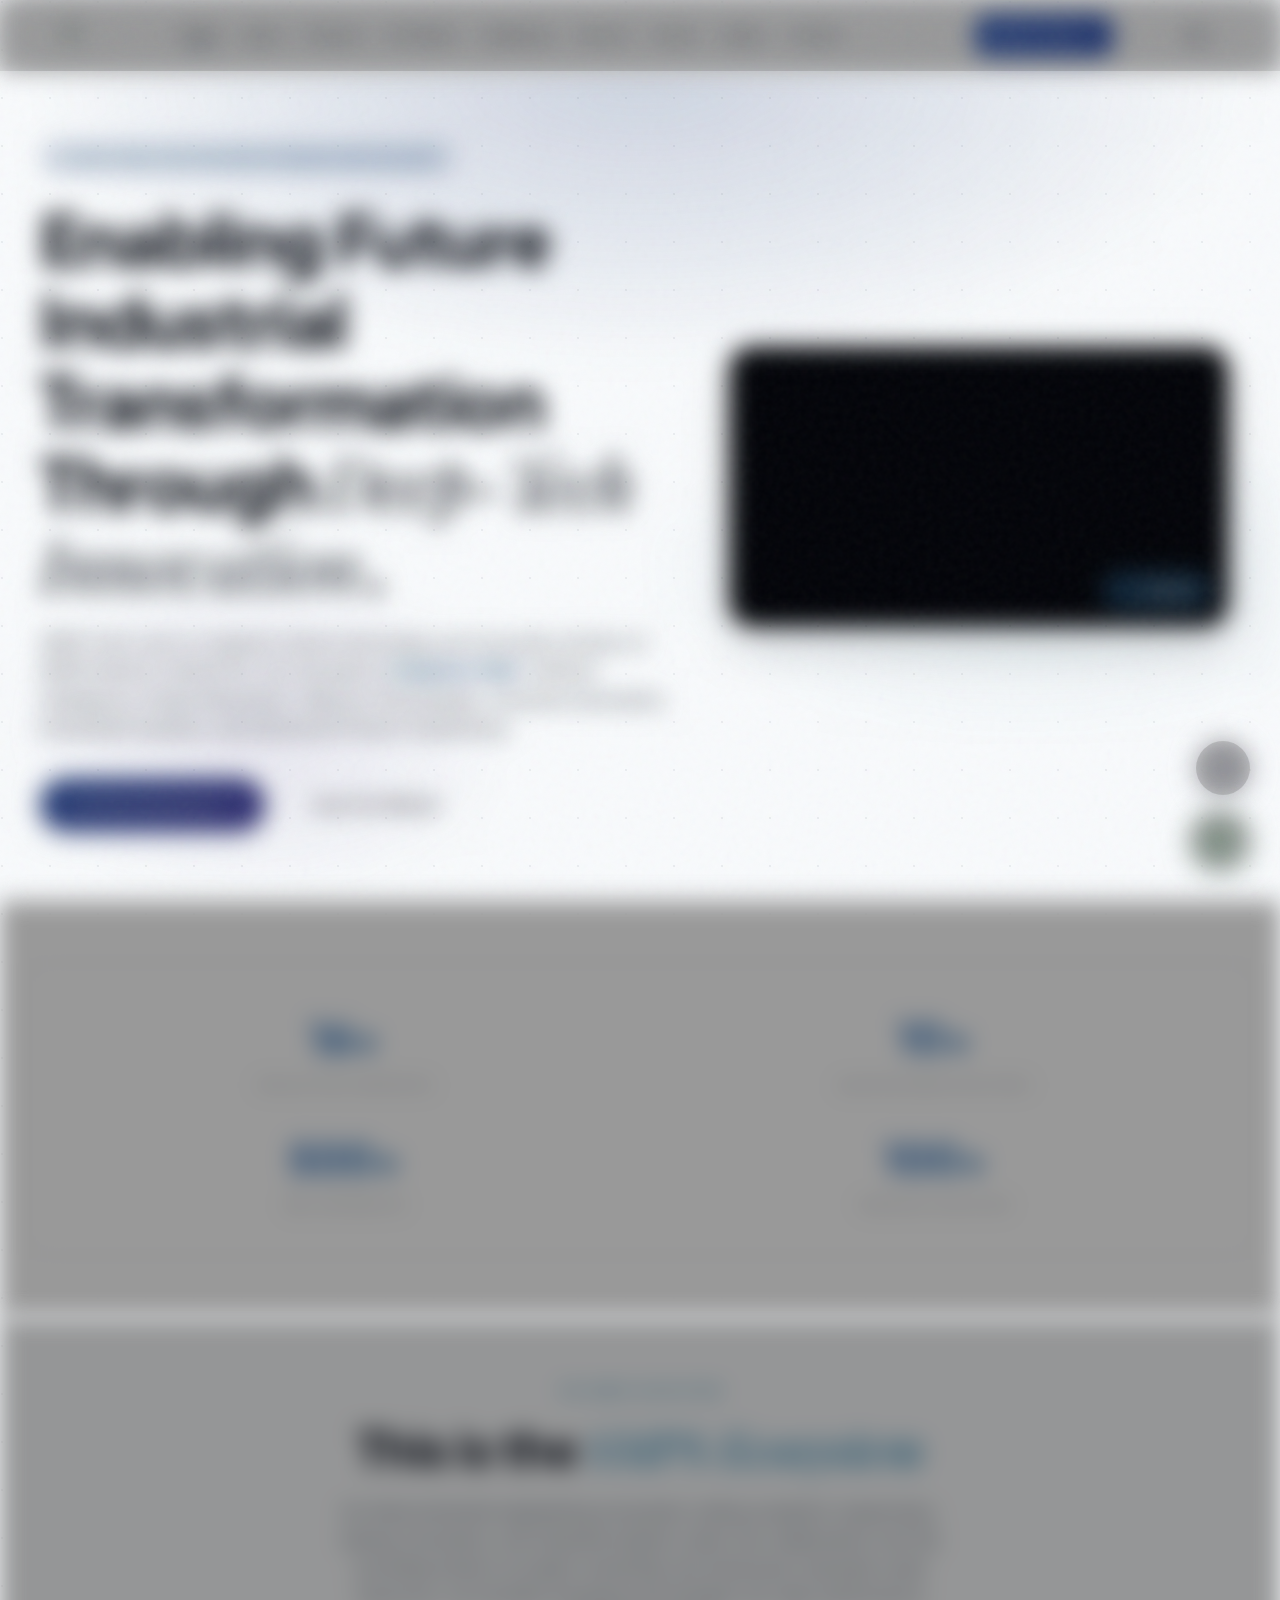
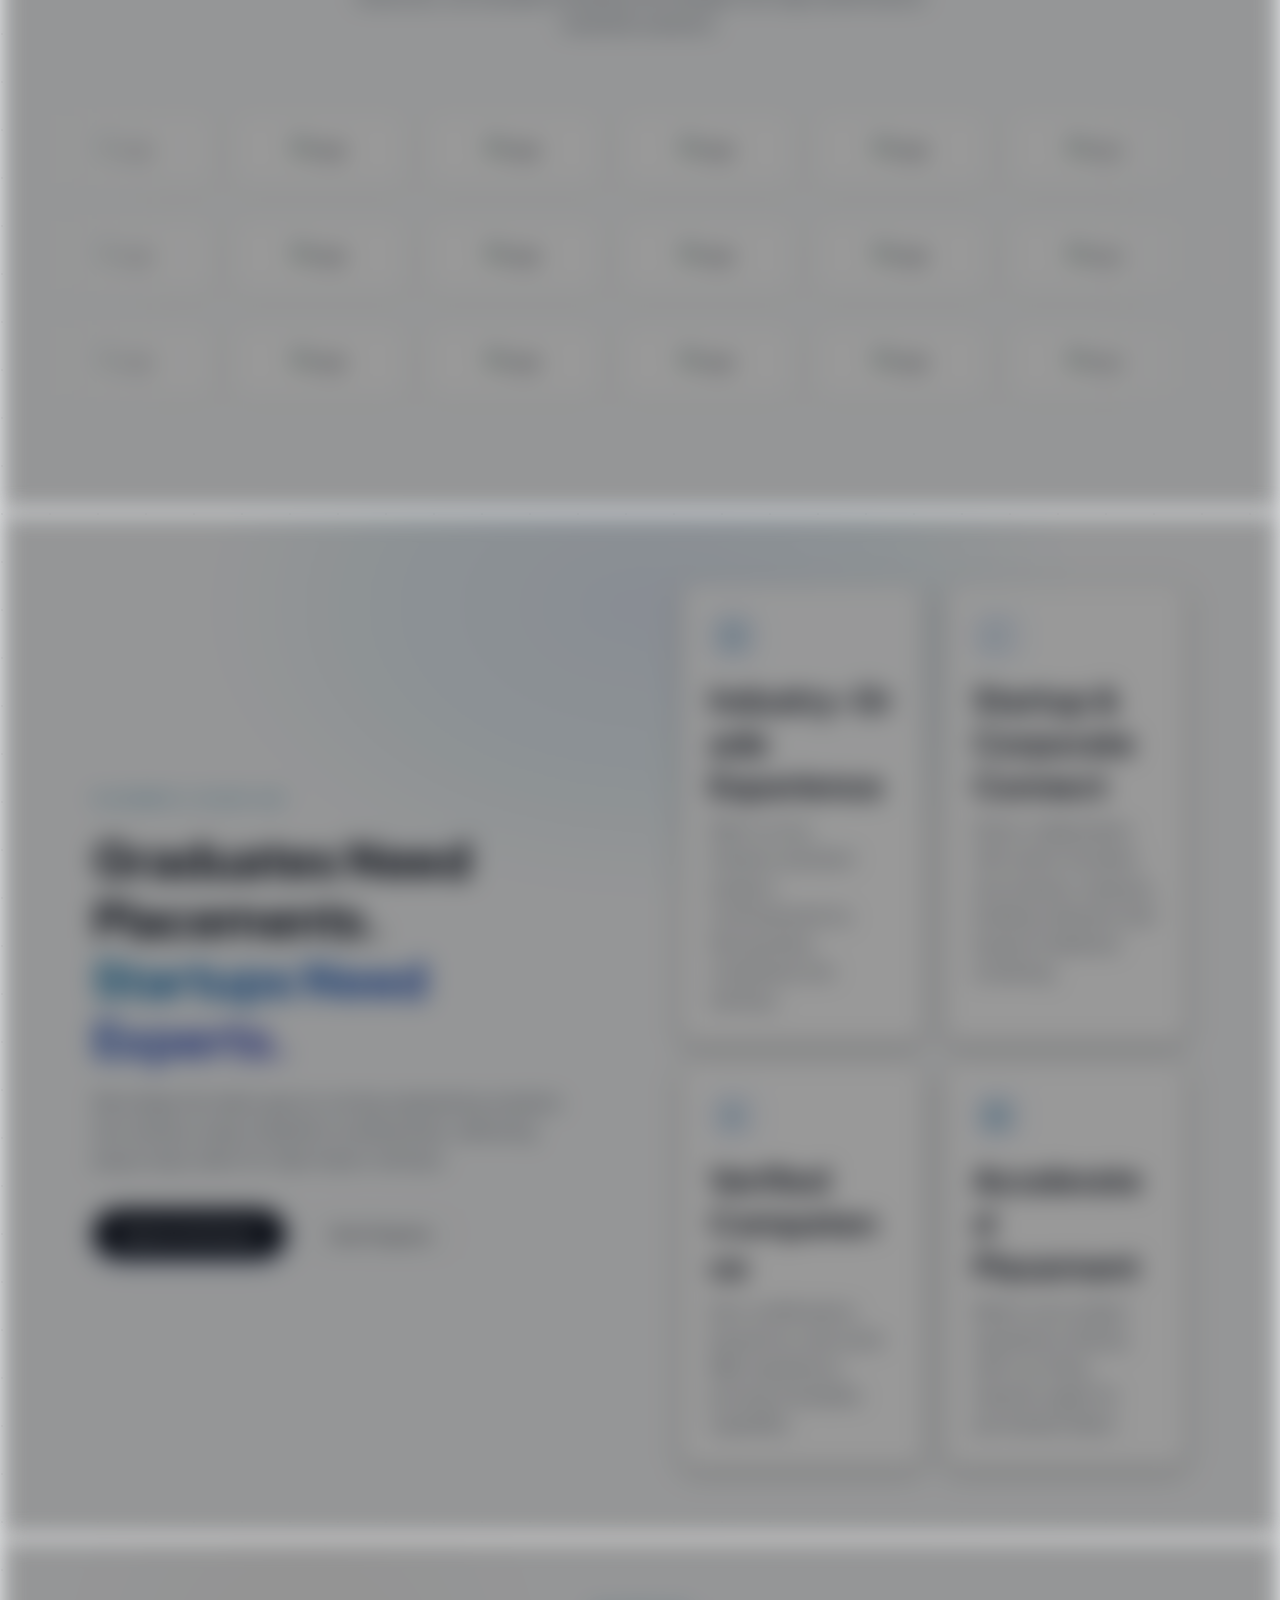
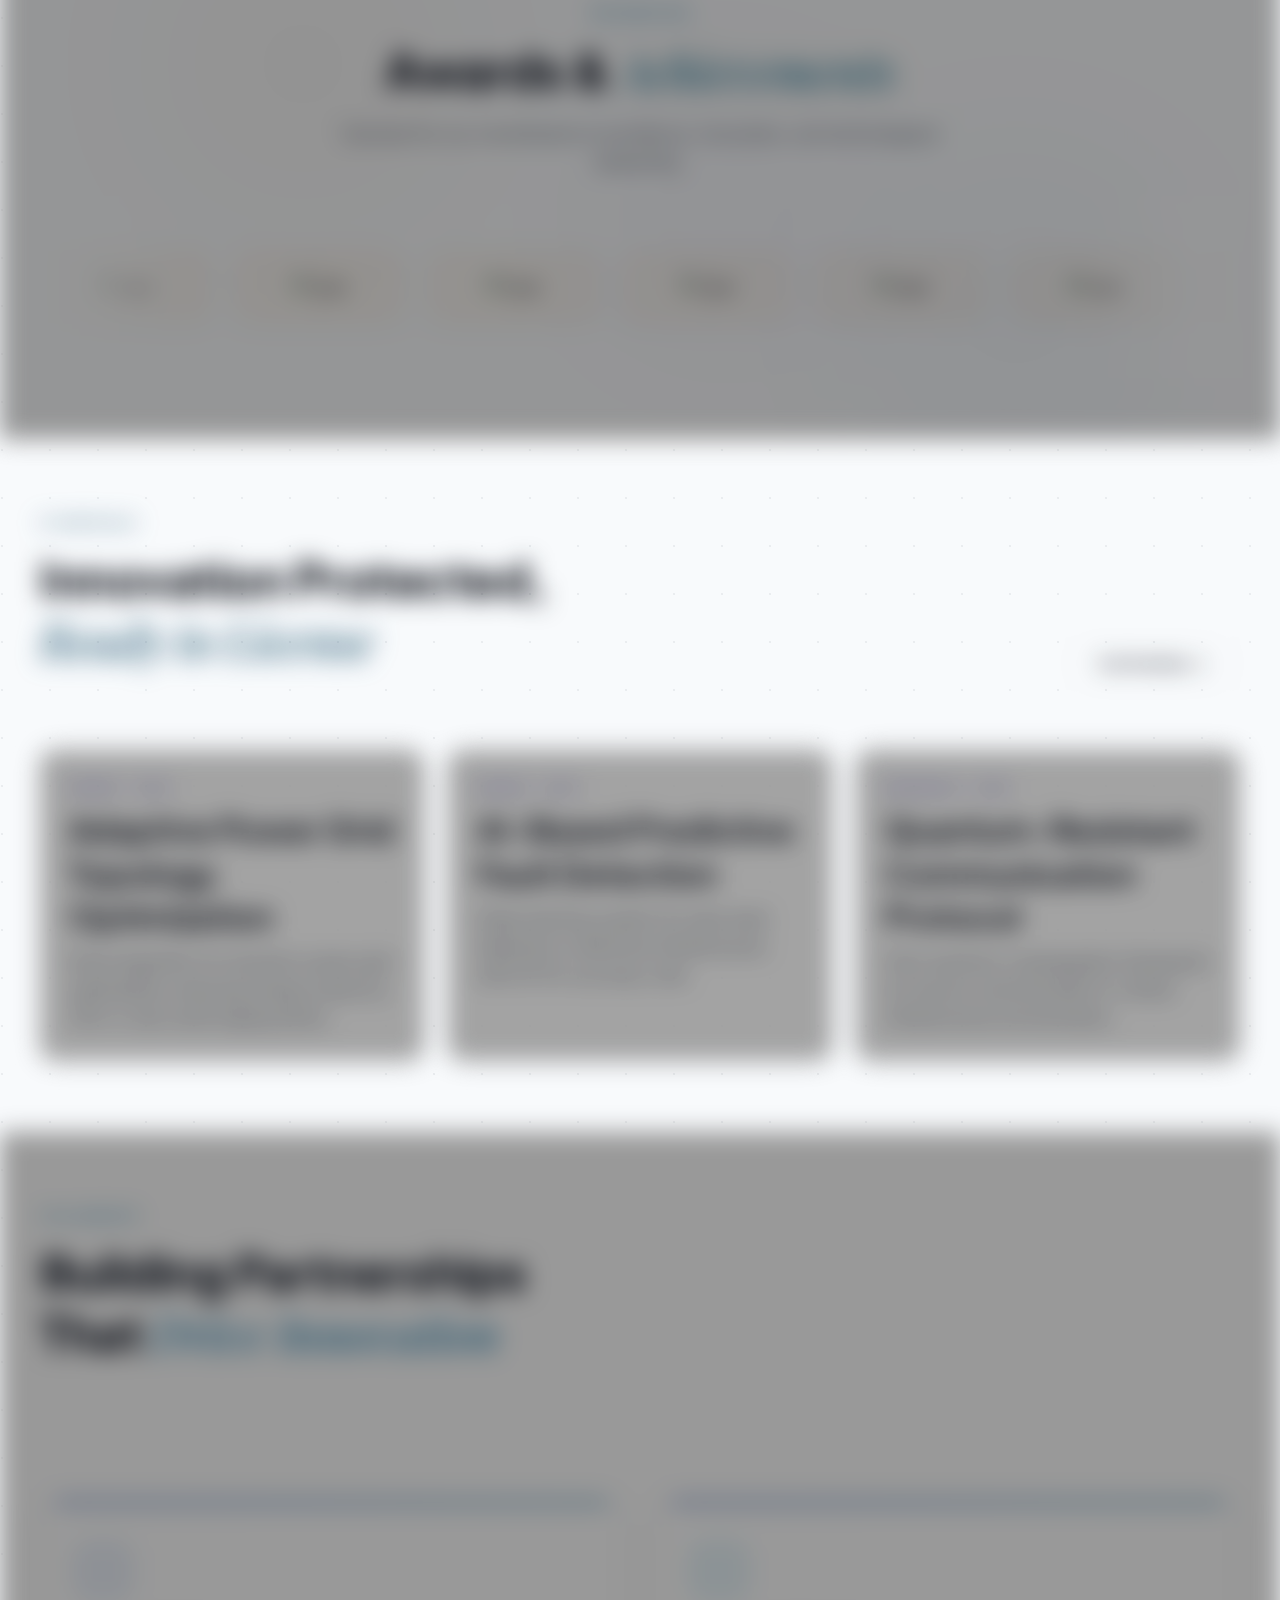
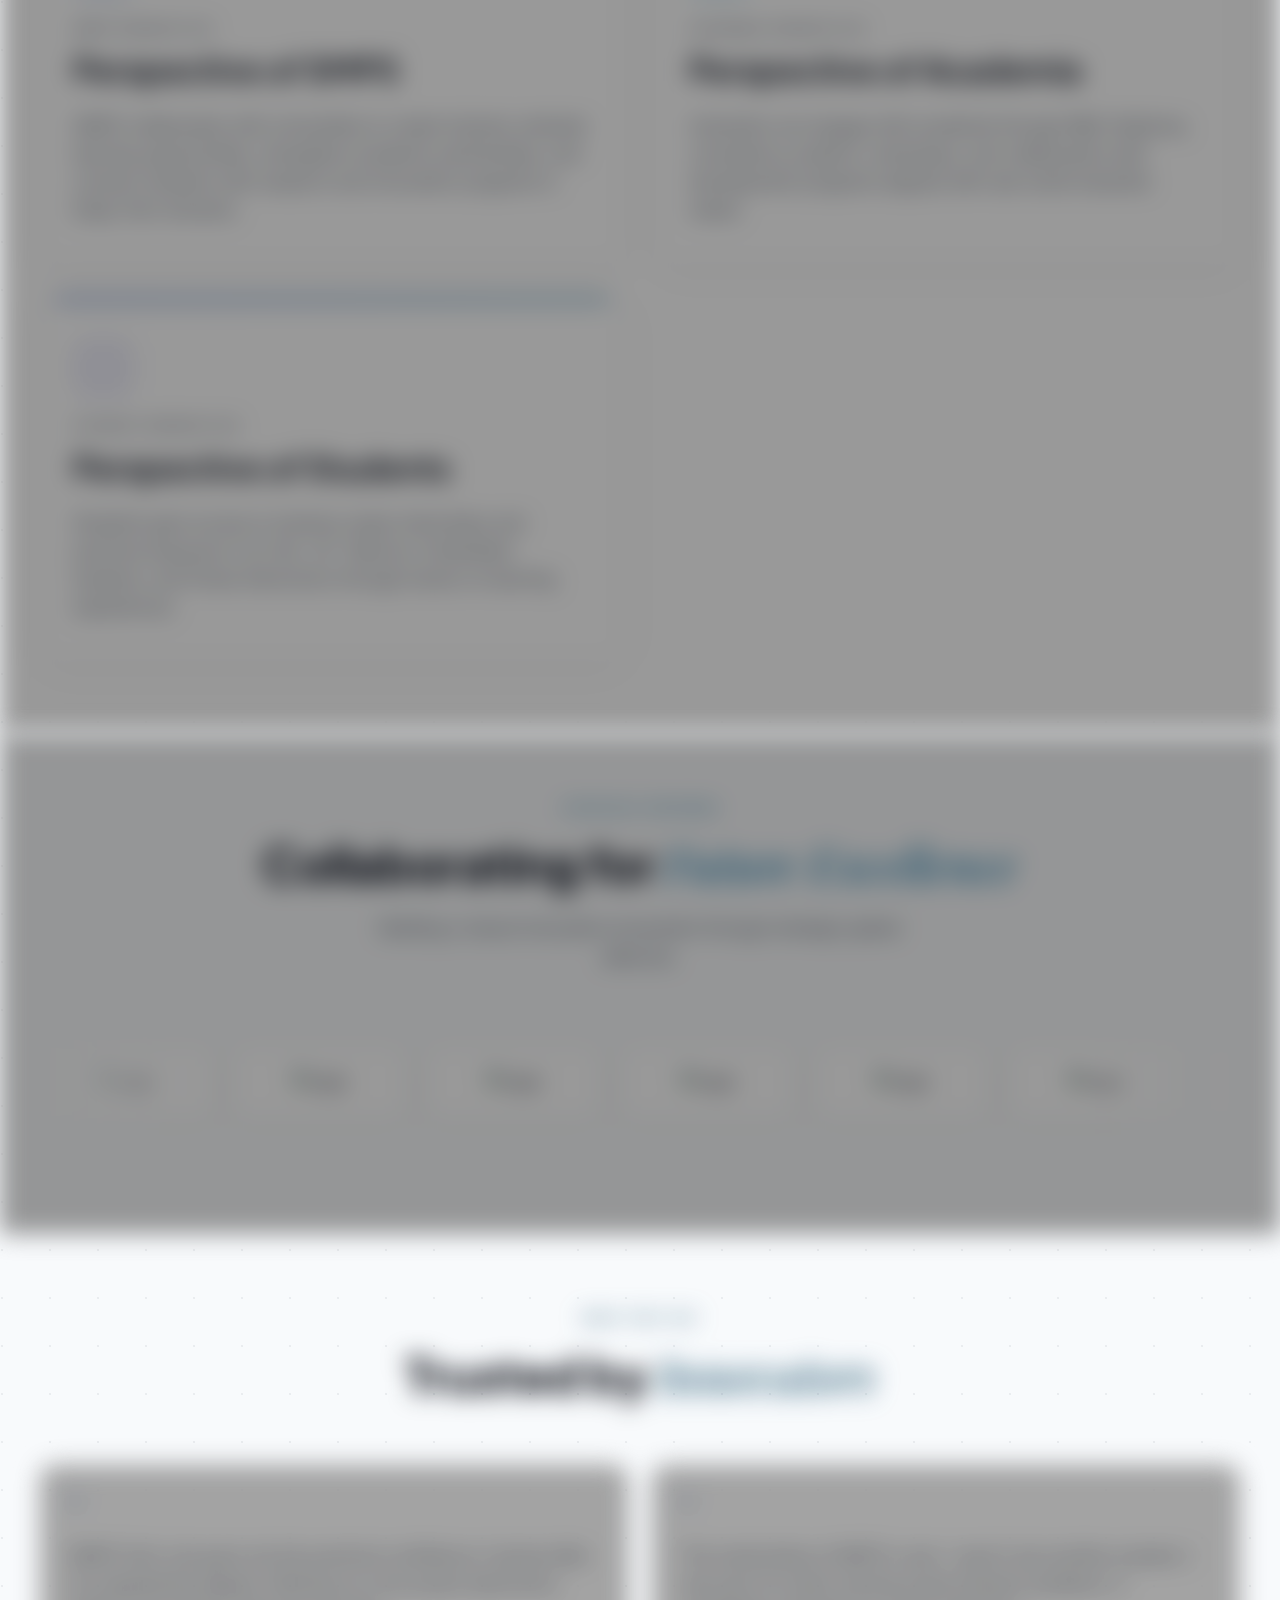
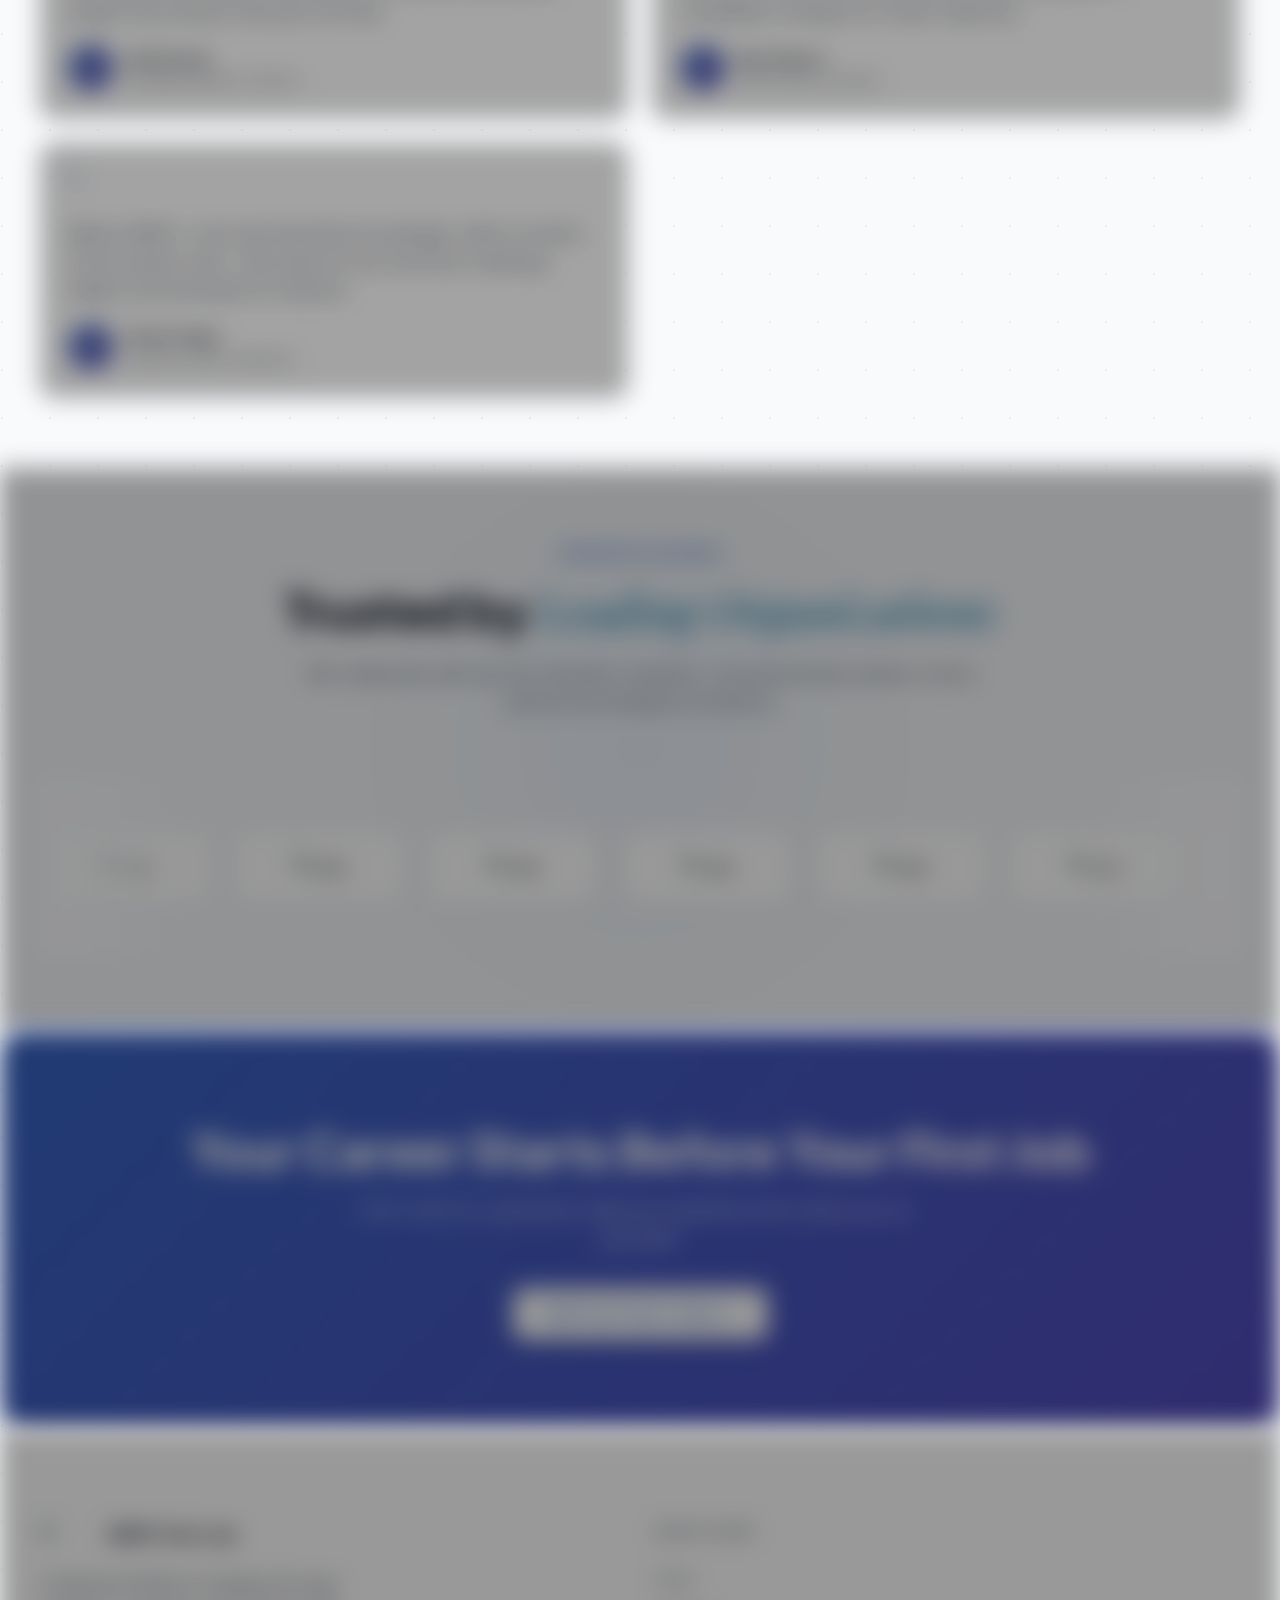
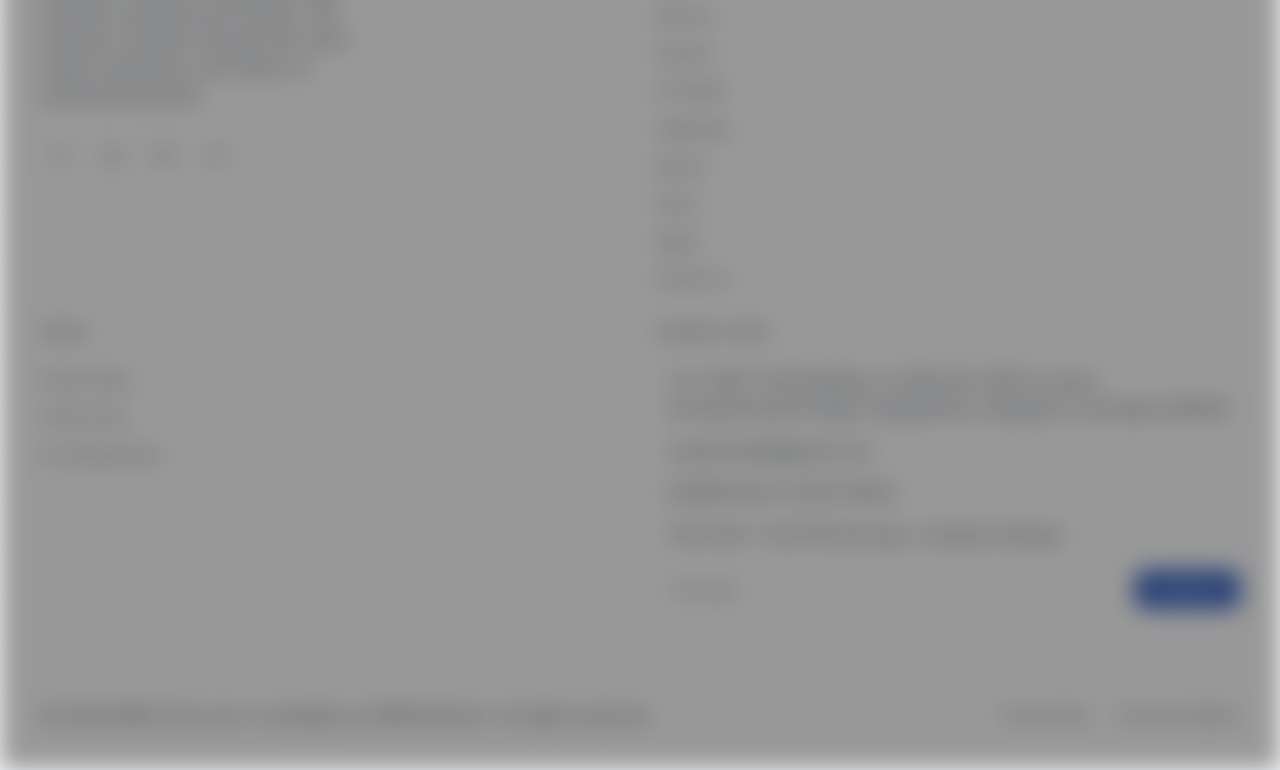
==== commit e2169b26: "Update website pages, admin panel, and database" ====
--- a/index.html
+++ b/index.html
@@ -2560,14 +2560,14 @@
     <section id="placement-section" class="placement-section">
         <div class="container">
             <div class="section-header reveal">
-                <div class="section-badge">Placement & Talent Gap</div>
-                <h1 class="section-title">Graduates Need Placements.<br><span class="gradient-text">Startups Need
+                <div class="section-badge" id="hp-place-badge">Placement & Talent Gap</div>
+                <h1 class="section-title" id="hp-place-head">Graduates Need Placements.<br><span class="gradient-text">Startups Need
                         Experts.</span></h1>
-                <p class="section-sub">We bridge the talent gap by turning engineering students into industry‑ready
+                <p class="section-sub" id="hp-place-sub">We bridge the talent gap by turning engineering students into industry‑ready
                     DeepTech professionals, delivering plug‑in‑play talent for high‑impact startups.</p>
                 <div class="cta-group">
-                    <a href="about.html" class="btn-primary cta-primary">Explore the Mission</a>
-                    <a href="programs.html" class="btn-secondary cta-secondary">View Programs</a>
+                    <a href="about.html" class="btn-primary cta-primary" id="hp-place-btn1">Explore the Mission</a>
+                    <a href="collaborate.html" class="btn-secondary cta-secondary" id="hp-place-btn2">View Programs</a>
                 </div>
             </div>
             <div class="cards-grid reveal">
@@ -3536,7 +3536,19 @@
             setHTML('hp-heroSub', homeData.heroSub ?? defaultHome.heroSub);
             setText('hp-badge', homeData.heroBadge ?? defaultHome.heroBadge);
             setText('hp-btn1', homeData.btn1 ?? defaultHome.btn1);
+            if (homeData.btn1Link && document.getElementById('hp-btn1')) document.getElementById('hp-btn1').setAttribute('href', homeData.btn1Link);
             setText('hp-btn2', homeData.btn2 ?? defaultHome.btn2);
+            if (homeData.btn2Link && document.getElementById('hp-btn2')) document.getElementById('hp-btn2').setAttribute('href', homeData.btn2Link);
+            if (homeData.heroMedia) {
+                const videoEl = document.getElementById('hero-video');
+                if (videoEl) {
+                    const sourceEl = videoEl.querySelector('source');
+                    if (sourceEl && sourceEl.getAttribute('src') !== homeData.heroMedia) {
+                        sourceEl.setAttribute('src', homeData.heroMedia);
+                        videoEl.load();
+                    }
+                }
+            }
             setText('hp-stat1', homeData.stat1 ?? defaultHome.stat1);
             setText('hp-stat1l', homeData.stat1l ?? defaultHome.stat1l);
             setText('hp-stat2', homeData.stat2 ?? defaultHome.stat2);
@@ -3547,6 +3559,15 @@
             setText('hp-stat4l', homeData.stat4l ?? defaultHome.stat4l);
             setHTML('hp-aboutHead', homeData.aboutHead ?? defaultHome.aboutHead);
             setText('hp-aboutDesc', homeData.aboutDesc ?? defaultHome.aboutDesc);
+
+            // ── Placement & Talent Gap Section ──
+            if (homeData.placeBadge) setText('hp-place-badge', homeData.placeBadge);
+            if (homeData.placeHead) setHTML('hp-place-head', homeData.placeHead);
+            if (homeData.placeSub) setText('hp-place-sub', homeData.placeSub);
+            if (homeData.placeBtn1) setText('hp-place-btn1', homeData.placeBtn1);
+            if (homeData.placeBtn1Link && document.getElementById('hp-place-btn1')) document.getElementById('hp-place-btn1').setAttribute('href', homeData.placeBtn1Link);
+            if (homeData.placeBtn2) setText('hp-place-btn2', homeData.placeBtn2);
+            if (homeData.placeBtn2Link && document.getElementById('hp-place-btn2')) document.getElementById('hp-place-btn2').setAttribute('href', homeData.placeBtn2Link);
 
             // ── Clients Section ──
             setText('hp-clients-badge', homeData.clientsBadge ?? defaultHome.clientsBadge);
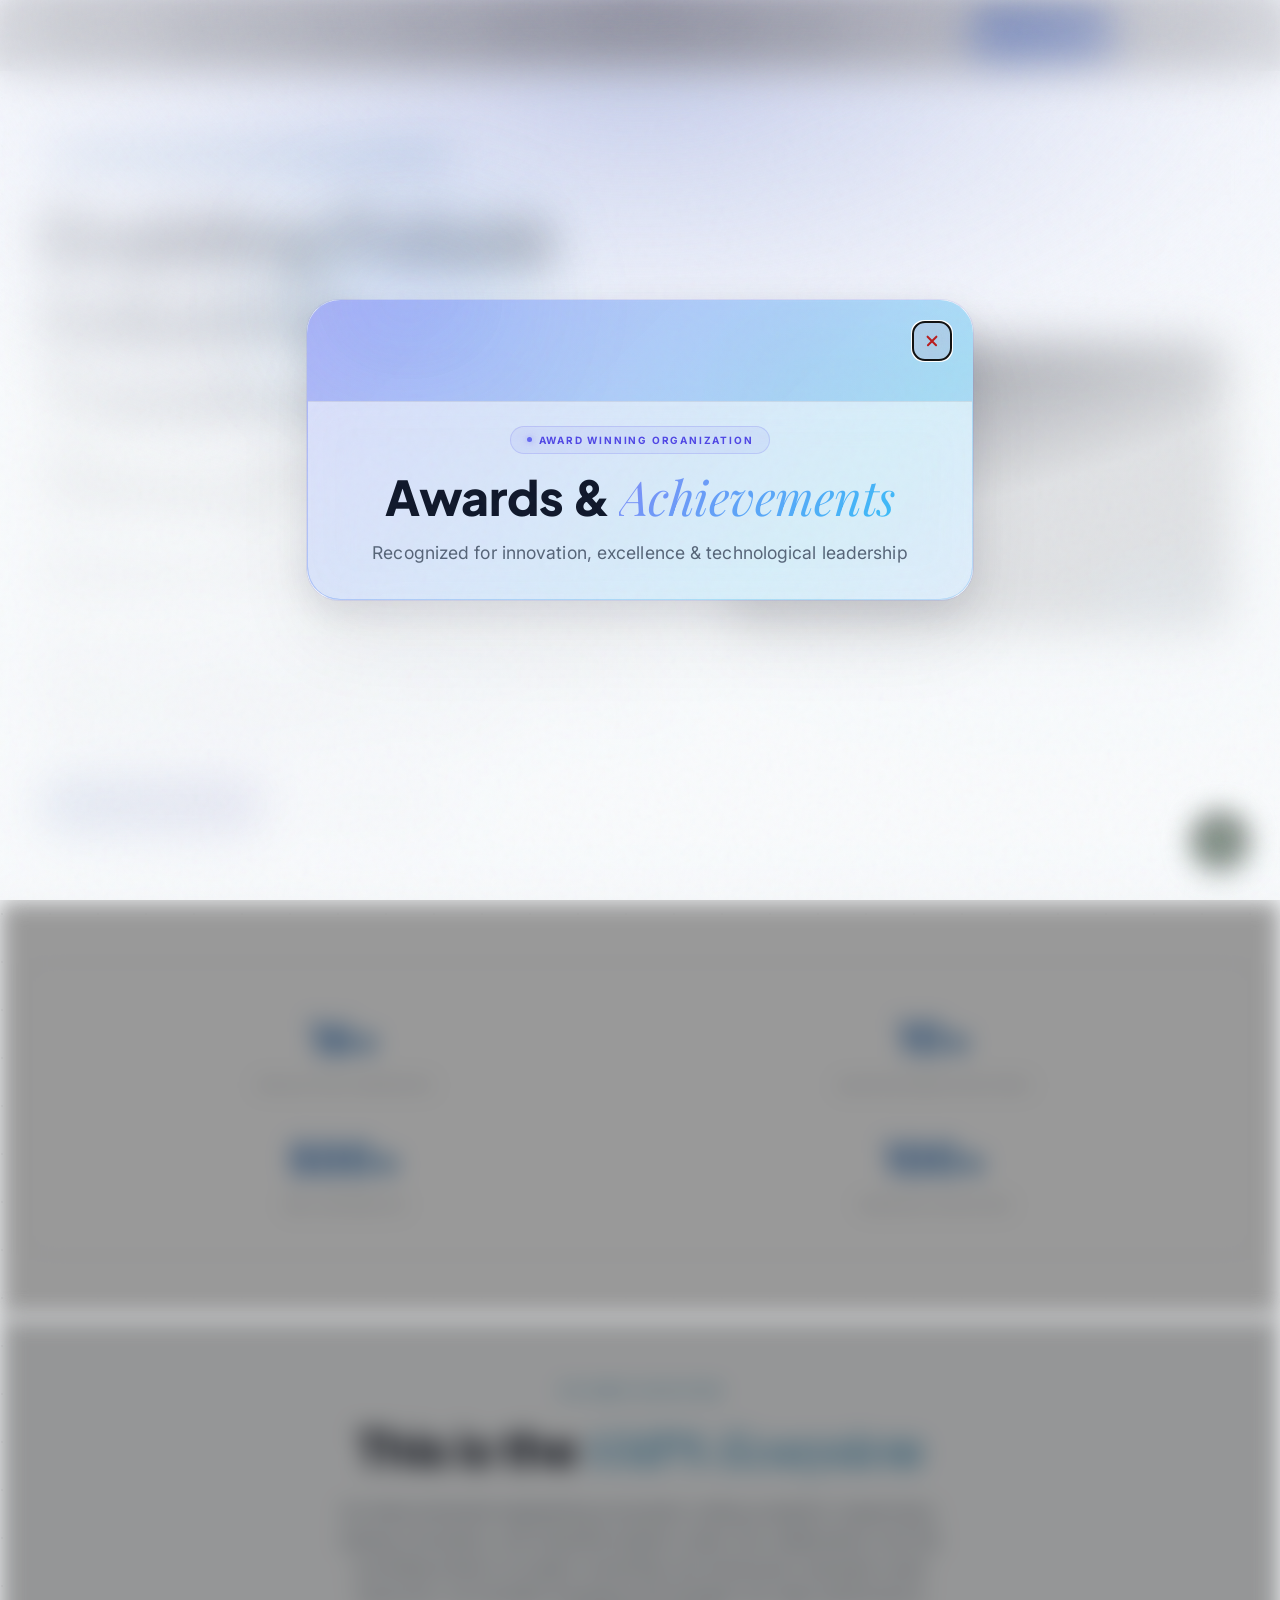
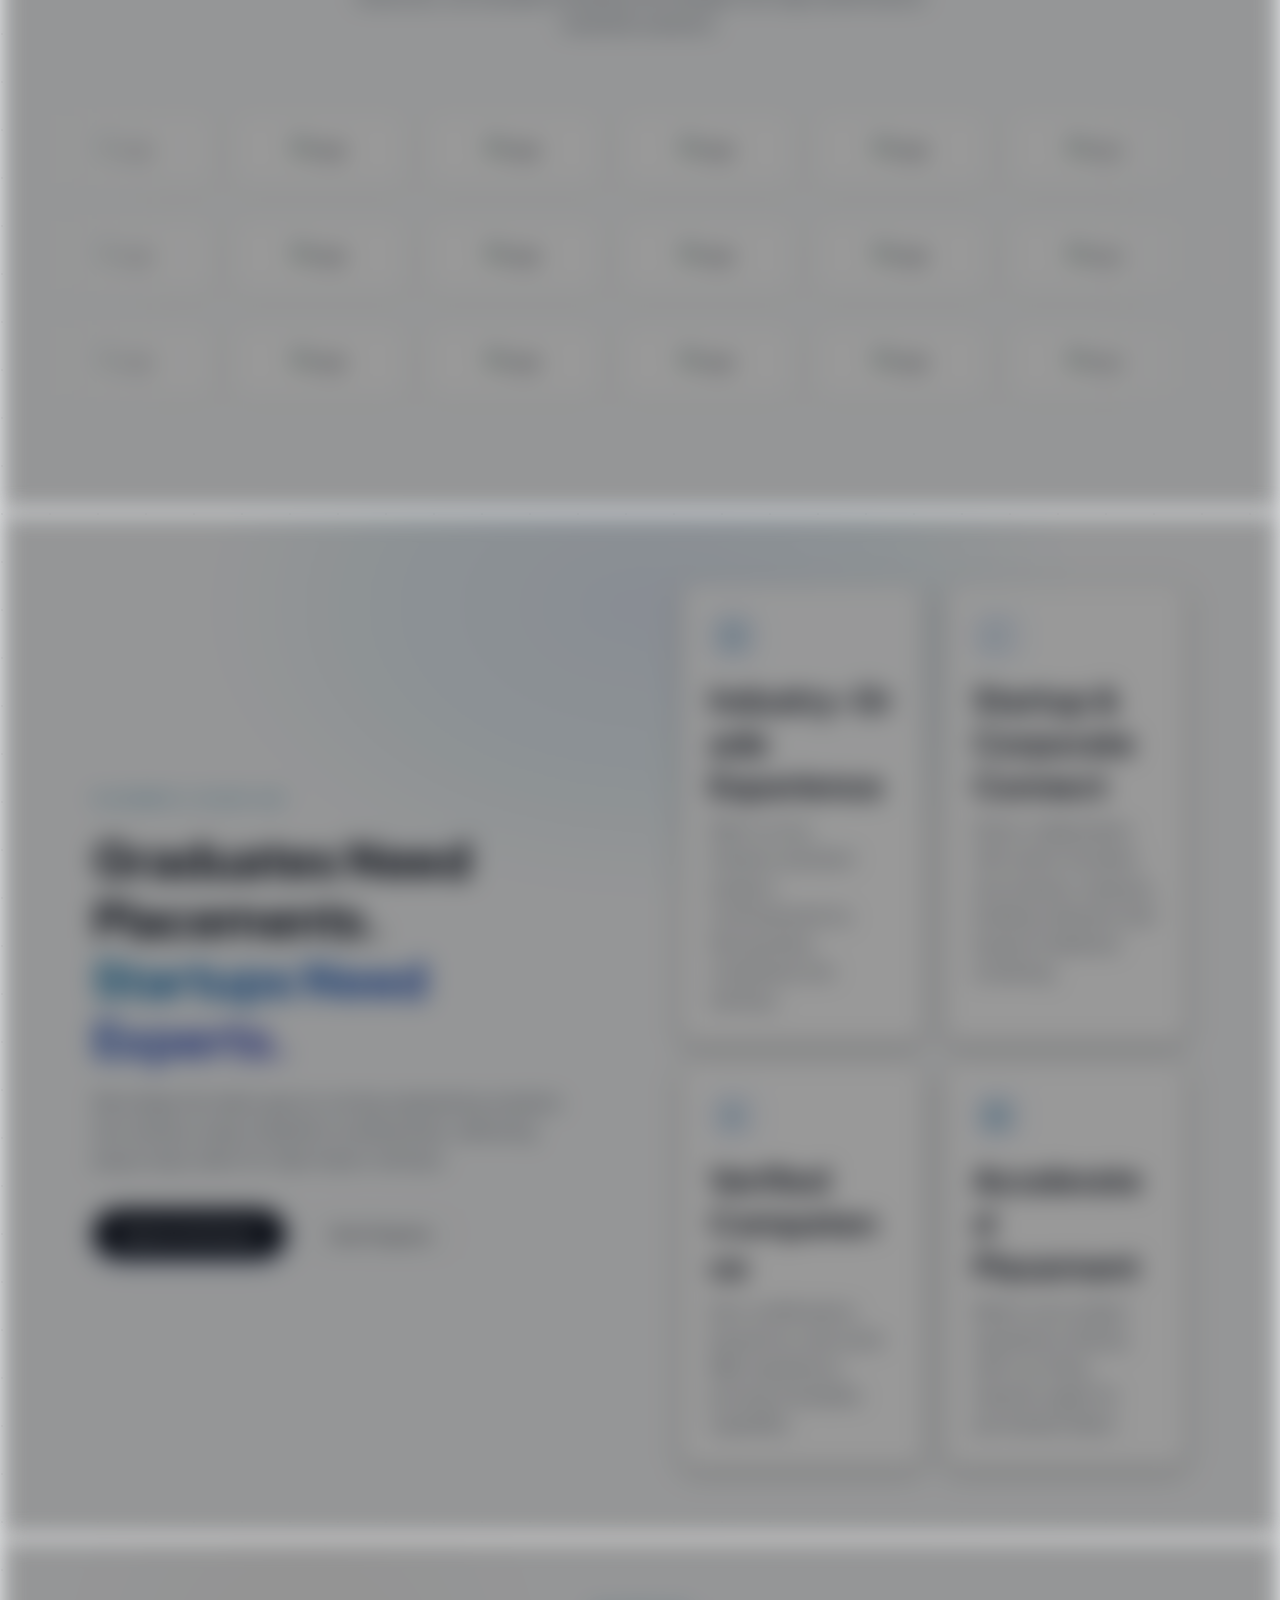
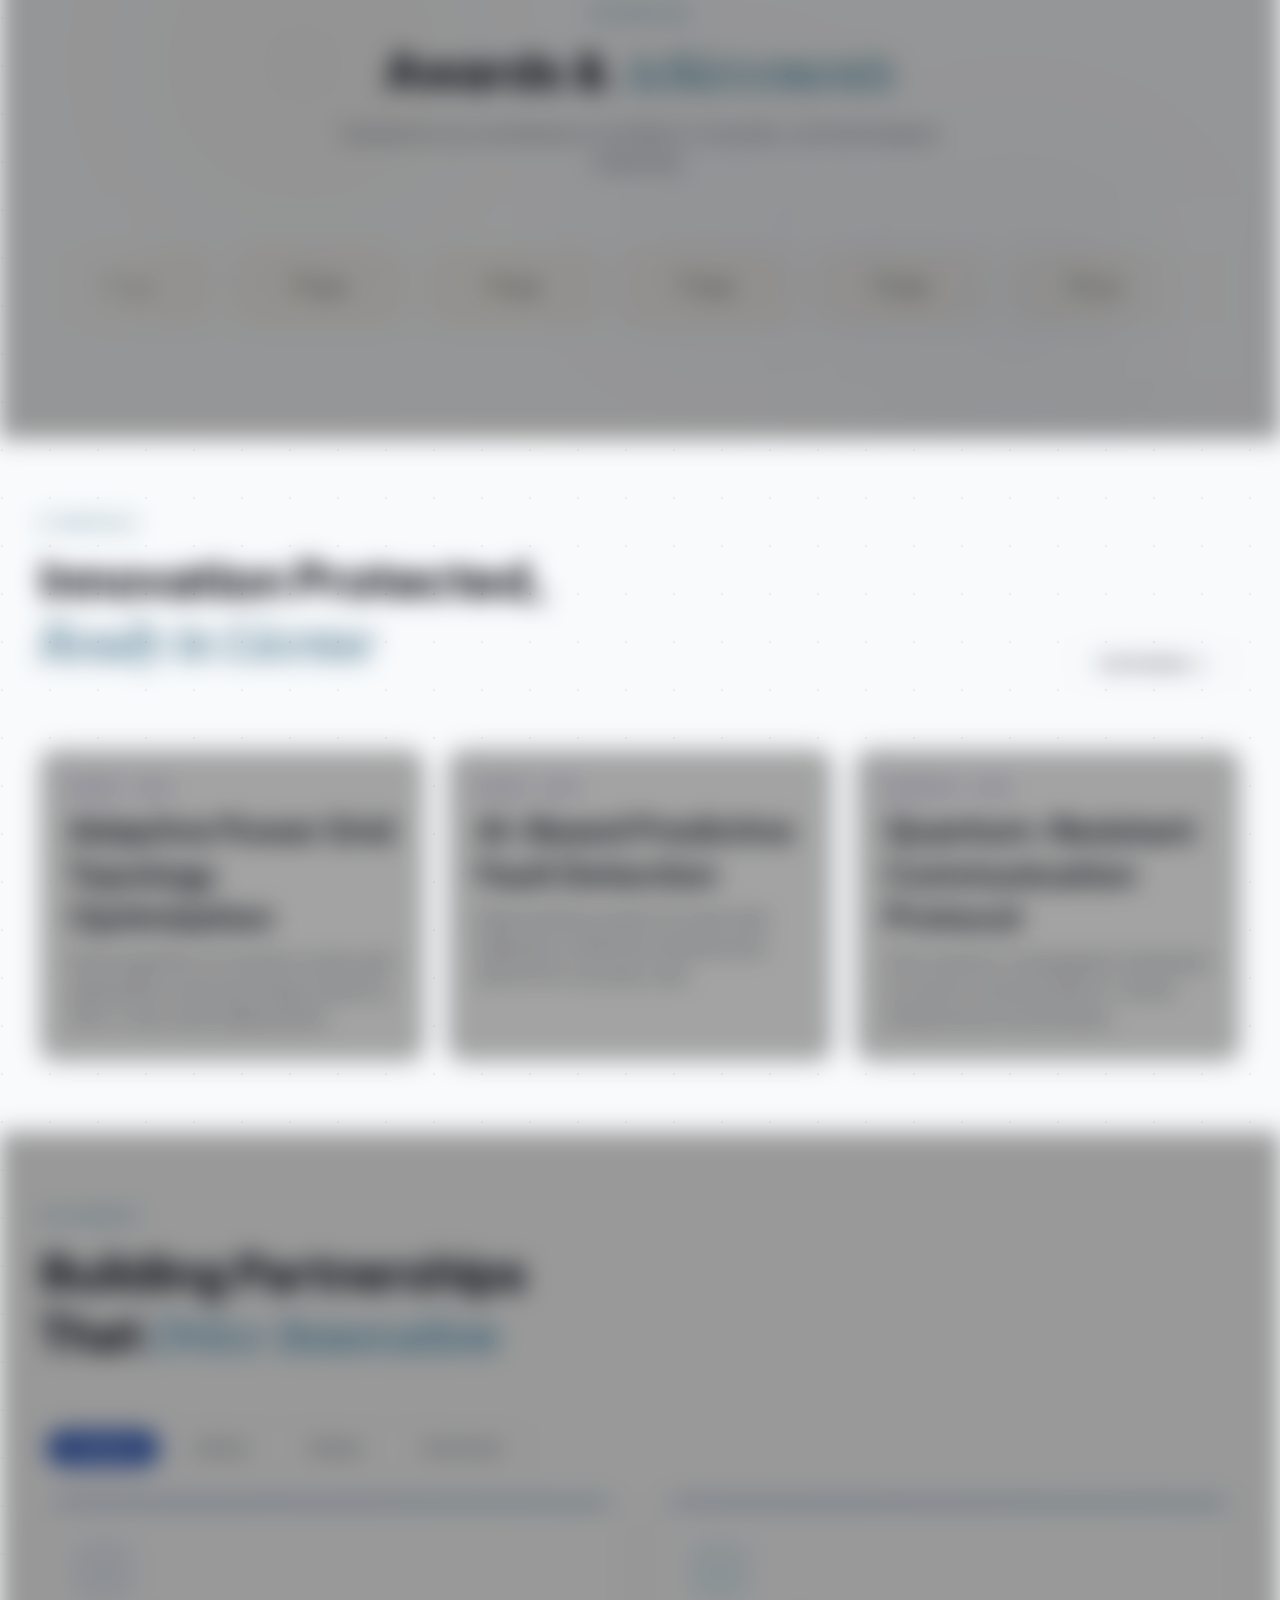
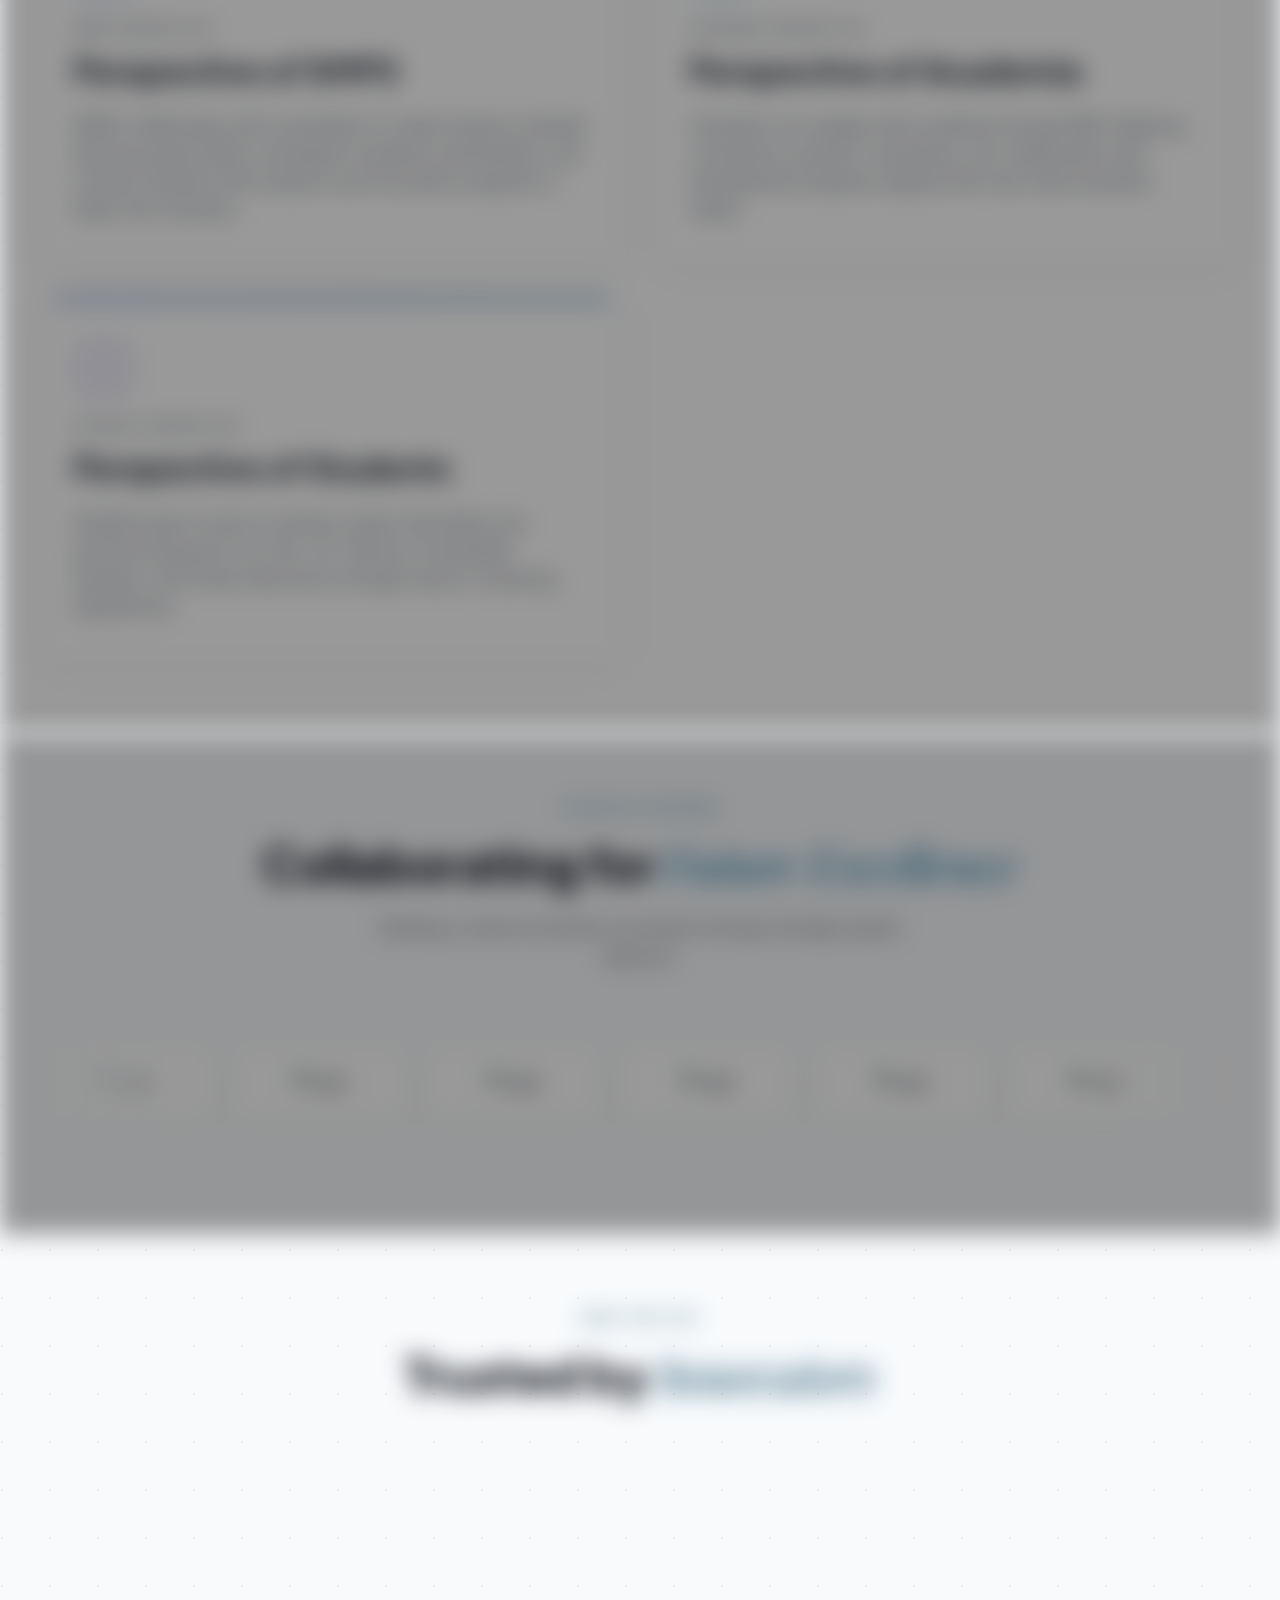
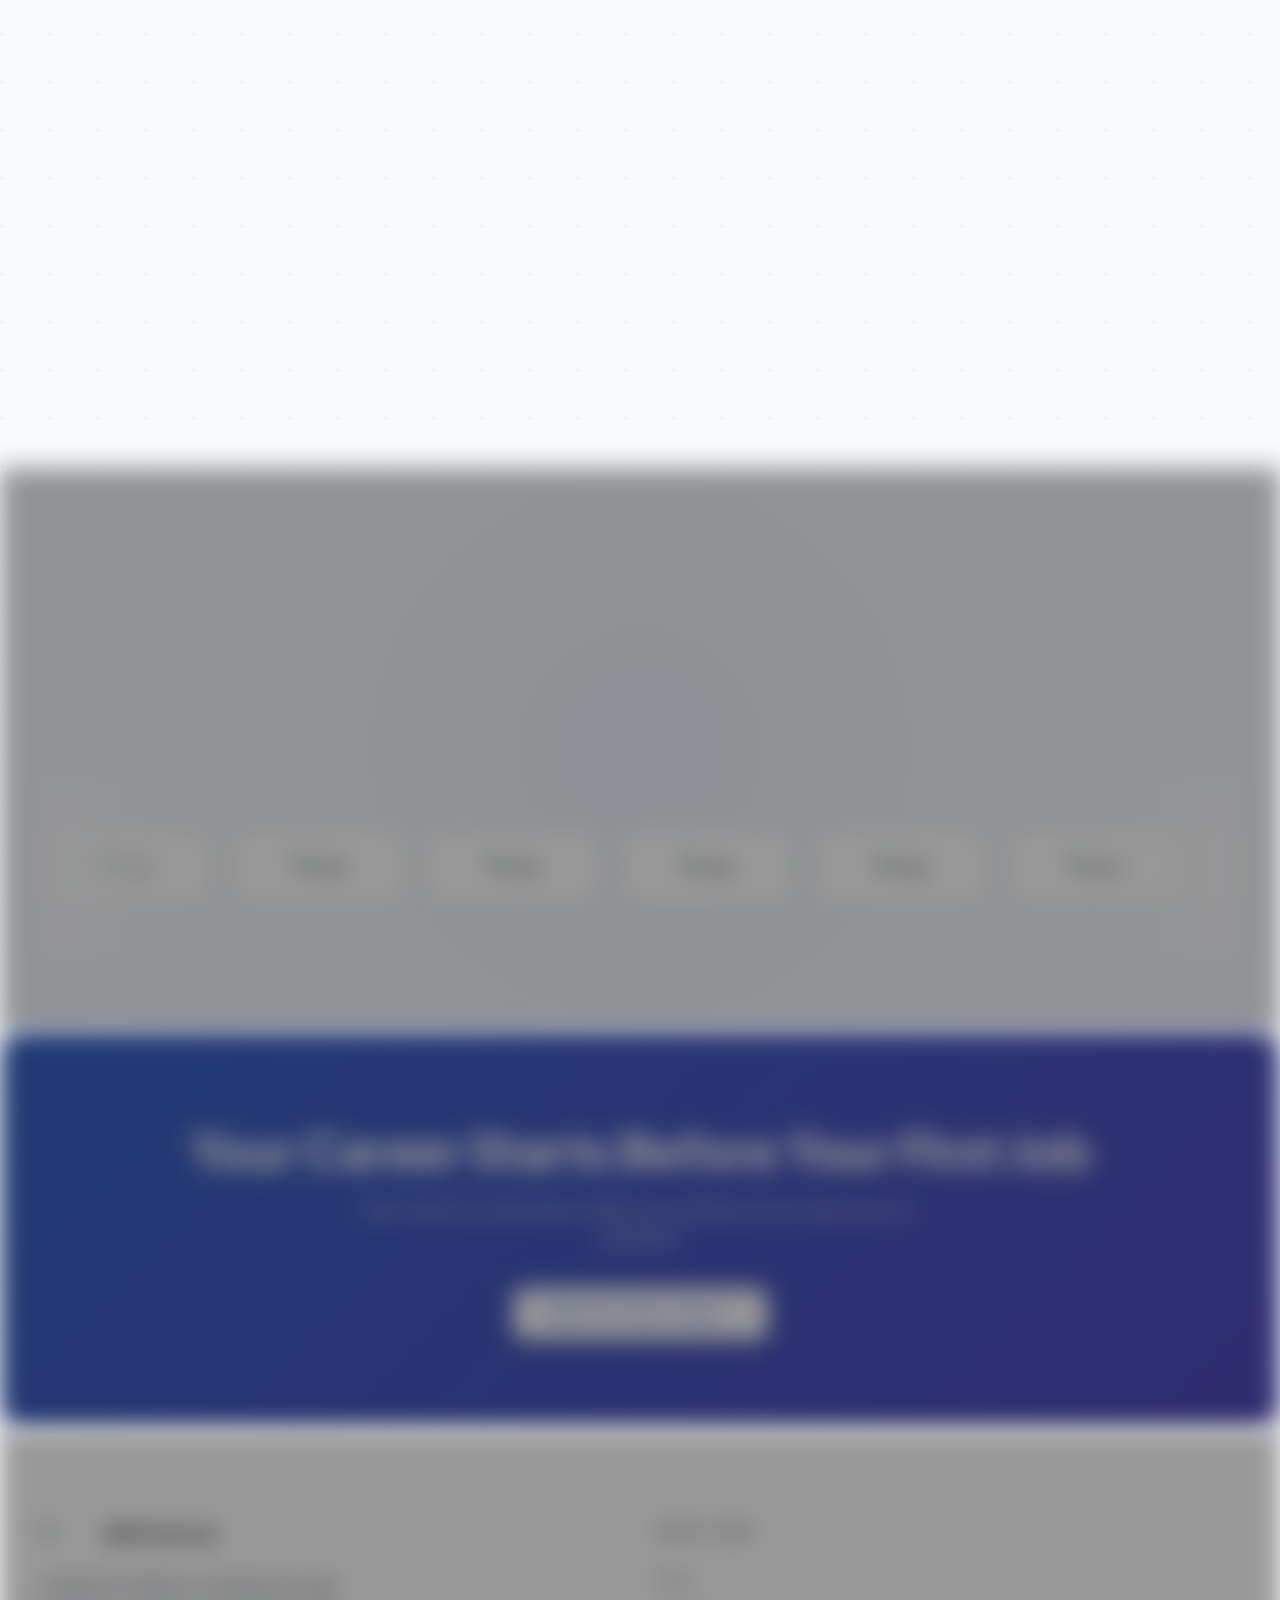
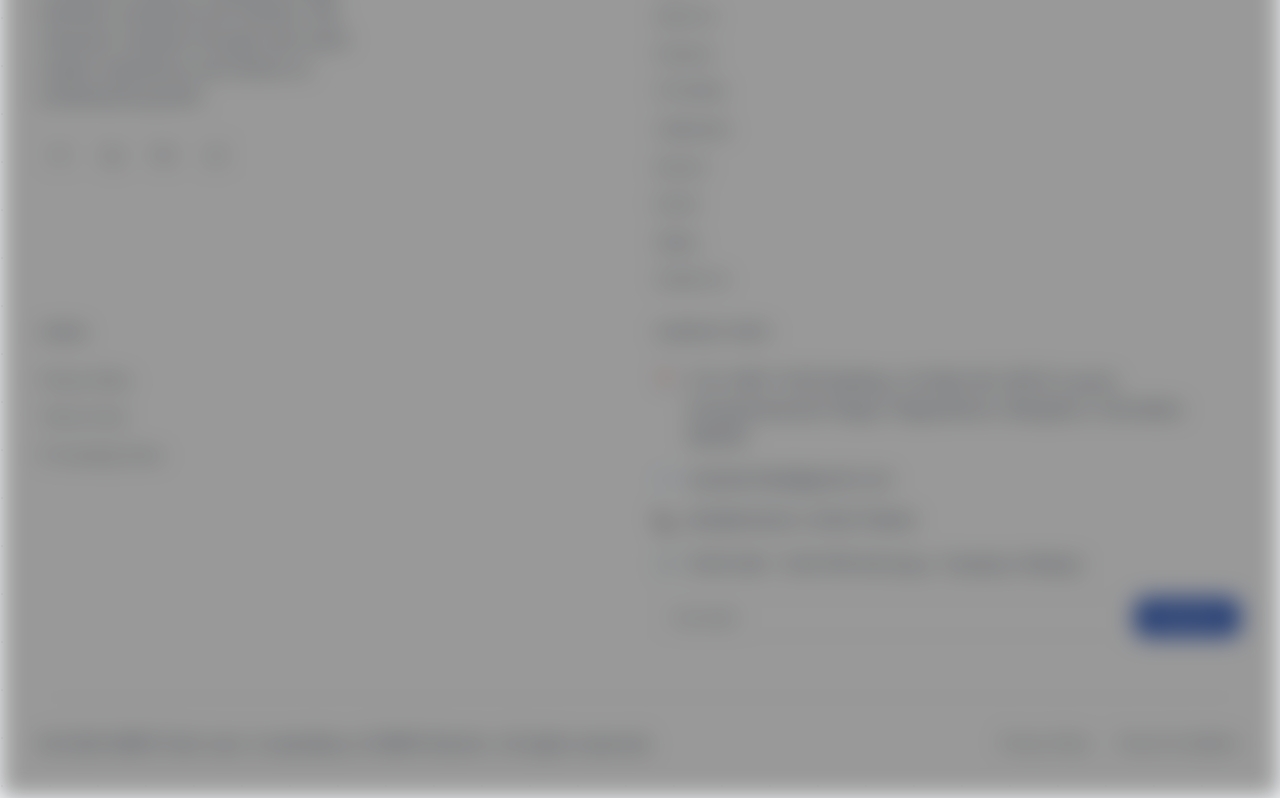
==== commit 0ea7f42d: "feat: complete CMS admin management, dynamic team & advisors, success stories, gallery order, and do" ====
--- a/index.html
+++ b/index.html
@@ -15,7 +15,8 @@
         content="SMPS Tech Lab provides real-world project experience and practical industry exposure for engineering students. We bridge the academic-industry gap to make you job-ready.">
     <link rel="preconnect" href="https://fonts.googleapis.com">
     <link rel="preconnect" href="https://fonts.gstatic.com" crossorigin>
-    <link href="https://fonts.googleapis.com/css2?family=Plus+Jakarta+Sans:wght@300;400;500;600;700;800&family=Inter:wght@300;400;500;600;700;800&family=Fraunces:ital,wght@0,300;0,400;0,600;0,700;1,300;1,400;1,600;1,700&display=swap" rel="stylesheet">
+    <link href="https://fonts.googleapis.com/css2?family=Plus+Jakarta+Sans:wght@300;400;500;600;700;800&family=Inter:wght@300;400;500;600;700;800&family=Fraunces:ital,wght@0,300;0,400;0,600;0,700;1,300;1,400;1,600;1,700&family=Source+Sans+3:wght@400;600;700;800&display=swap" rel="stylesheet">
+    <script src="assets/js/siteContent.js"></script>
     <style>
         /* ─────────────────────────────────────────────────────────
            PREMIUM FONT STACK: Plus Jakarta Sans + Inter + Fraunces
@@ -2410,8 +2411,6 @@
                 <div class="loader-progress"></div>
             </div>
         </div>
-    </div>
-
     </div>
 
 
@@ -2959,20 +2958,20 @@
                     <h4>Contact Info</h4>
                     <div class="footer-contact">
                         <div class="contact-item">
-                            <span class="ci"></span>
+                            <span class="ci">📍</span>
                             <p>VTU-VRIF-TCOE Building, 1st Main Rd, RHCS Layout, Annasandraswari Nagar, Nagarabhavi,
                                 Bengaluru, Karnataka 560091</p>
                         </div>
                         <div class="contact-item">
-                            <span class="ci"></span>
+                            <span class="ci">✉️</span>
                             <p>smpstechlab@gmail.com</p>
                         </div>
                         <div class="contact-item">
-                            <span class="ci"></span>
+                            <span class="ci">📞</span>
                             <p>9035874229 / 8792779543</p>
                         </div>
                         <div class="contact-item">
-                            <span class="ci"></span>
+                            <span class="ci">🕐</span>
                             <p>10:00 AM – 8:00 PM (All days, Tuesday Holiday)</p>
                         </div>
                     </div>
@@ -2997,46 +2996,6 @@
 
 
     <script>
-        // Theme Toggle Logic
-        const themeToggle = document.getElementById('themeToggle');
-        const themeIcon = document.getElementById('themeIcon');
-        const htmlElement = document.documentElement;
-
-        function updateIcon(theme) {
-            if (theme === 'light') {
-                if (typeof themeIcon !== 'undefined' && themeIcon) themeIcon.innerHTML = '<path d="M21 12.79A9 9 0 1 1 11.21 3 7 7 0 0 0 21 12.79z"></path>'; // Moon
-            } else {
-                if (typeof themeIcon !== 'undefined' && themeIcon) themeIcon.innerHTML = '<circle cx="12" cy="12" r="5"/><line x1="12" y1="1" x2="12" y2="3"/><line x1="12" y1="21" x2="12" y2="23"/><line x1="4.22" y1="4.22" x2="5.64" y2="5.64"/><line x1="18.36" y1="18.36" x2="19.78" y2="19.78"/><line x1="1" y1="12" x2="3" y2="12"/><line x1="21" y1="12" x2="23" y2="12"/><line x1="4.22" y1="19.78" x2="5.64" y2="18.36"/><line x1="18.36" y1="5.64" x2="19.78" y2="4.22"/>'; // Sun
-            }
-        }
-
-        const savedTheme = localStorage.getItem('theme') || 'light';
-        htmlElement.setAttribute('data-theme', savedTheme);
-        if (typeof themeIcon !== 'undefined' && themeIcon) updateIcon(savedTheme);
-
-        if (typeof themeToggle !== 'undefined' && themeToggle) themeToggle.addEventListener('click', () => {
-            const currentTheme = htmlElement.getAttribute('data-theme');
-            const newTheme = currentTheme === 'light' ? 'dark' : 'light';
-            htmlElement.setAttribute('data-theme', newTheme);
-            localStorage.setItem('theme', newTheme);
-            updateIcon(newTheme);
-        });
-
-        // Rest of the scripts...
-        // LOADER
-        window.addEventListener('load', () => {
-            setTimeout(() => document.getElementById('loader').classList.add('hidden'), 1500);
-        });
-
-        // NAVBAR SCROLL
-        window.addEventListener('scroll', () => {
-            document.getElementById('navbar').classList.toggle('scrolled', window.scrollY > 50);
-        });
-
-        // MOBILE MENU
-        function toggleMenu() {
-            document.getElementById('mobileMenu').classList.toggle('open');
-        }
 
         // SCROLL REVEAL
         const revealEls = document.querySelectorAll('.reveal');
@@ -3045,36 +3004,20 @@
         }, { threshold: .15 });
         revealEls.forEach(el => observer.observe(el));
 
-        // COUNTER
-        function animateCounter(el, target) {
-            let start = 0, dur = 2000, step = dur / target;
-            let timer = setInterval(() => {
-                start += Math.ceil(target / 60);
-                if (start >= target) { start = target; clearInterval(timer); }
-                el.textContent = start + (target >= 100 ? '+' : '');
-            }, step);
-        }
-        const counterObs = new IntersectionObserver((entries) => {
-            entries.forEach(e => {
-                if (e.isIntersecting) {
-                    const target = parseInt(e.target.dataset.target);
-                    animateCounter(e.target, target);
-                    counterObs.unobserve(e.target);
+        // TABS
+        function switchTab(tab) {
+            document.querySelectorAll('.tab-btn').forEach(b => {
+                b.classList.remove('active');
+                if (b.textContent.trim().toLowerCase() === tab.toLowerCase()) {
+                    b.classList.add('active');
                 }
             });
-        }, { threshold: .5 });
-        document.querySelectorAll('[data-target]').forEach(el => counterObs.observe(el));
-
-        // TABS
-        function switchTab(tab) {
-            document.querySelectorAll('.tab-btn').forEach(b => b.classList.remove('active'));
             document.querySelectorAll('.tab-content').forEach(c => {
                 c.classList.remove('active');
                 c.querySelectorAll('.perspective-card').forEach(card => {
                     card.style.animation = 'none';
                 });
             });
-            event.target.classList.add('active');
             const activeTab = document.getElementById('tab-' + tab);
             activeTab.classList.add('active');
 
@@ -3083,26 +3026,6 @@
                 card.style.animation = `fadeInUp 0.6s cubic-bezier(0.4, 0, 0.2, 1) forwards`;
                 card.style.animationDelay = `${0.1 + index * 0.15}s`;
             });
-        }
-
-        // NEWSLETTER
-        async function subscribeNewsletter() {
-            const emailEl = document.getElementById('nlEmail');
-            if (!emailEl) return;
-            const email = emailEl.value.trim();
-            if (!email || !email.includes('@')) { showToast('Please enter a valid email.'); return; }
-            const subs = await DataStore.getList('subscribers', []);
-            if (!subs.includes(email)) {
-                subs.push(email);
-                await DataStore.saveList('subscribers', subs);
-            }
-            emailEl.value = '';
-            showToast('Subscribed successfully!');
-        }
-        function showToast(msg) {
-            const t = document.getElementById('toast');
-            t.textContent = msg; t.classList.add('show');
-            setTimeout(() => t.classList.remove('show'), 3000);
         }
 
         // DYNAMIC LOGO RENDERING
@@ -3320,7 +3243,8 @@
             document.querySelectorAll('.hero-orb').forEach(orb => {
                 orb.style.transform = `translateY(${scrolled * 0.15}px)`;
             });
-            document.querySelector('.hero-inner').style.transform = `translateY(${scrolled * 0.1}px)`;
+            const heroInner = document.querySelector('.hero-inner');
+            if (heroInner) heroInner.style.transform = `translateY(${scrolled * 0.1}px)`;
         });
 
         // Re-run observer for new elements
@@ -3374,8 +3298,8 @@
         </div>
     </a>
 
-    <!-- Floating Admin Panel Button -->
-    <a href="admin/admin.html" id="admin-float-btn" title="Admin Panel" aria-label="Open Admin Panel">
+    <!-- Floating Admin Panel Button (hidden by default, add ?admin to URL to show) -->
+    <a href="admin/admin.html" id="admin-float-btn" title="Admin Panel" aria-label="Open Admin Panel" style="display:none;">
         <div class="admin-icon-wrap">
             <svg width="18" height="18" viewBox="0 0 24 24" fill="none" stroke="#818cf8" stroke-width="2.2"
                 stroke-linecap="round" stroke-linejoin="round">
@@ -3386,6 +3310,13 @@
         </div>
         <span class="admin-text">Admin Panel</span>
     </a>
+    <script>
+        // Show admin button only if ?admin is in the URL
+        if (window.location.search.includes('admin')) {
+            const adminBtn = document.getElementById('admin-float-btn');
+            if (adminBtn) adminBtn.style.display = '';
+        }
+    </script>
 
     <div class="awards-popup-overlay" id="awardsPopupOverlay"></div>
     <div class="awards-popup-modal" id="awardsPopupModal" role="dialog" aria-modal="true" aria-label="Award showcase"
@@ -3431,7 +3362,7 @@
         </div>
     </div>
 
-    <script src="https://unpkg.com/lucide@latest/dist/umd/lucide.min.js"></script>
+    <script src="https://unpkg.com/lucide@0.263.1/dist/umd/lucide.min.js"></script>
     <script src="assets/js/firebase-init.js?v=1.0.1"></script>
     <script src="assets/js/main.js?v=1.0.1"></script>
     <script>
@@ -3466,7 +3397,11 @@
             function setHTML(id, value) {
                 const element = document.getElementById(id);
                 if (!element) return;
-                element.innerHTML = value ?? '';
+                // Sanitize: strip <script> tags and inline event handlers to prevent XSS
+                const clean = (value ?? '')
+                    .replace(/<script\b[^<]*(?:(?!<\/script>)<[^<]*)*<\/script>/gi, '')
+                    .replace(/\bon\w+\s*=\s*("[^"]*"|'[^']*'|[^\s>]*)/gi, '');
+                element.innerHTML = clean;
             }
 
             async function loadHomeData() {
@@ -3557,8 +3492,6 @@
             setText('hp-stat3l', homeData.stat3l ?? defaultHome.stat3l);
             setText('hp-stat4', homeData.stat4 ?? defaultHome.stat4);
             setText('hp-stat4l', homeData.stat4l ?? defaultHome.stat4l);
-            setHTML('hp-aboutHead', homeData.aboutHead ?? defaultHome.aboutHead);
-            setText('hp-aboutDesc', homeData.aboutDesc ?? defaultHome.aboutDesc);
 
             // ── Placement & Talent Gap Section ──
             if (homeData.placeBadge) setText('hp-place-badge', homeData.placeBadge);
